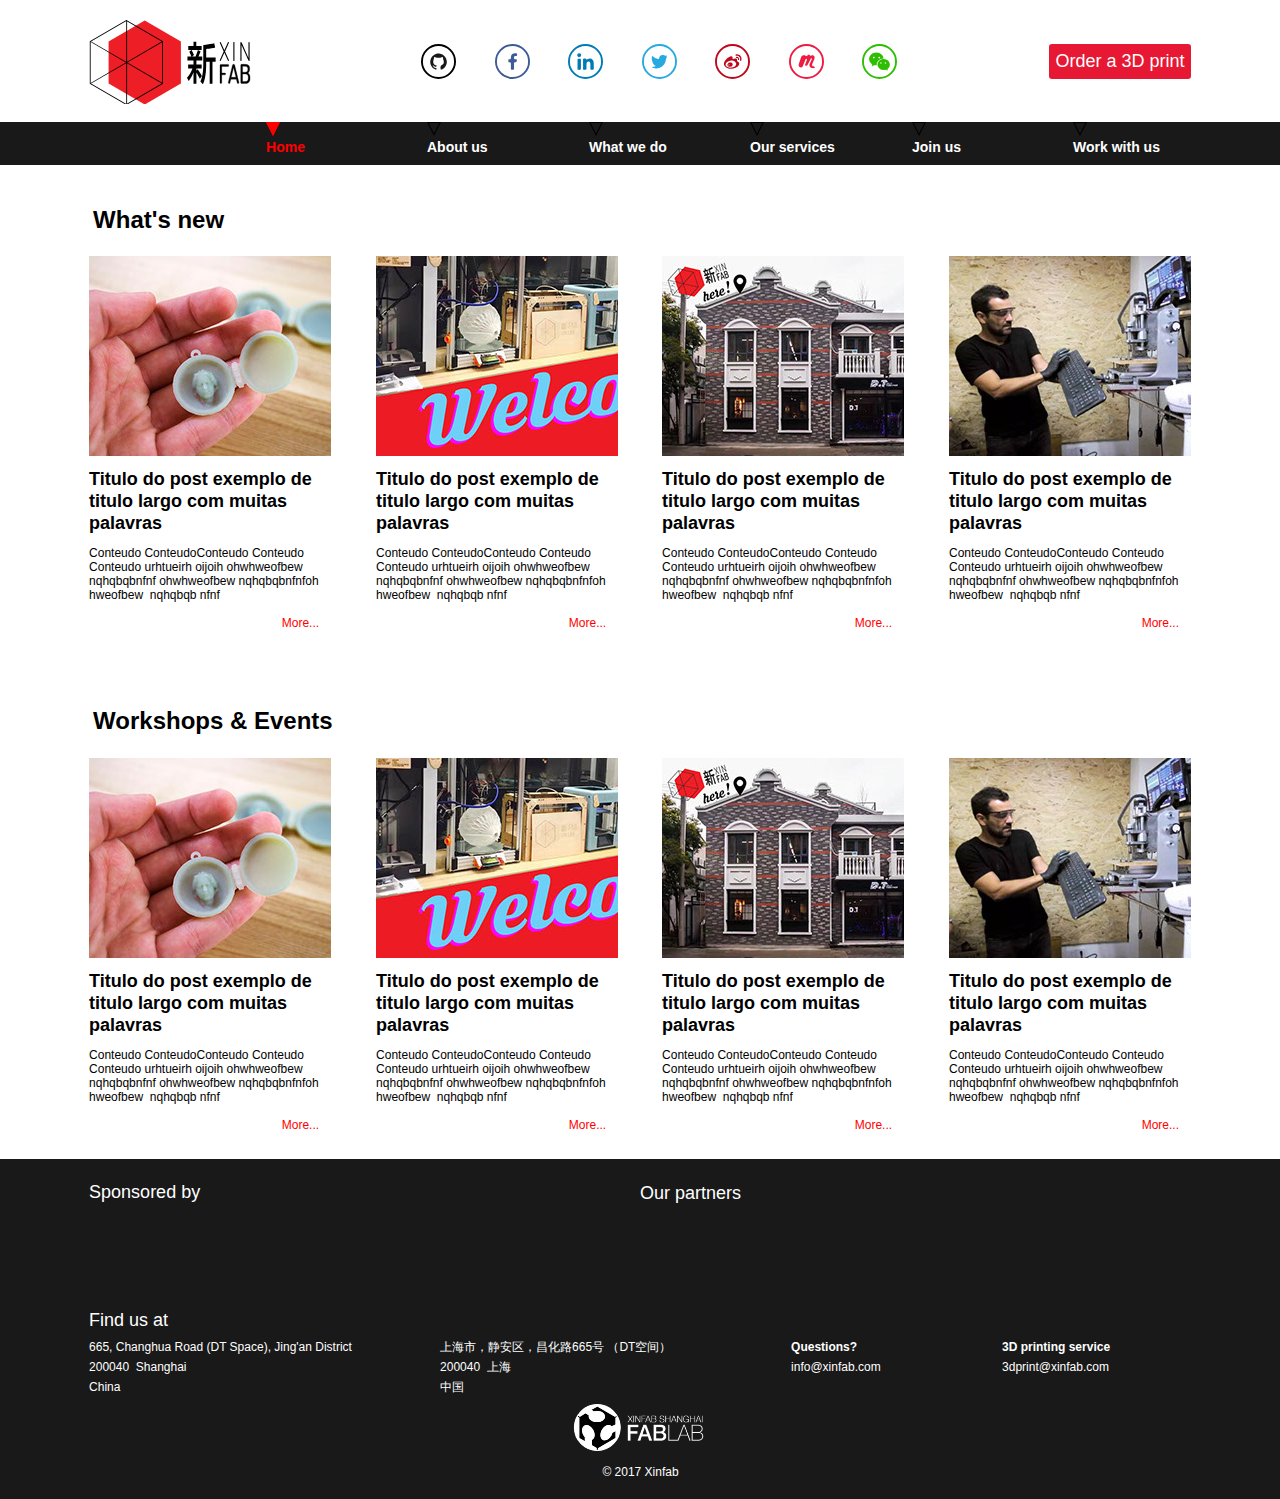
==== index.html @ ca4d34fd "afhagasd" ====
<!DOCTYPE html>
<html class="nojs html css_verticalspacer" lang="en-US">
 <head>

  <meta http-equiv="Content-type" content="text/html;charset=UTF-8"/>
  <meta name="generator" content="2017.0.0.363"/>
  <meta name="viewport" content="width=device-width, initial-scale=1.0"/>
  
  <script type="text/javascript">
   // Update the 'nojs'/'js' class on the html node
document.documentElement.className = document.documentElement.className.replace(/\bnojs\b/g, 'js');

// Check that all required assets are uploaded and up-to-date
if(typeof Muse == "undefined") window.Muse = {}; window.Muse.assets = {"required":["museutils.js", "museconfig.js", "jquery.watch.js", "jquery.museresponsive.js", "require.js", "jquery.musepolyfill.bgsize.js", "index.css"], "outOfDate":[]};
</script>
  
  <title>Home</title>
  <!-- CSS -->
  <link rel="stylesheet" type="text/css" href="css/site_global.css?crc=4225950270"/>
  <link rel="stylesheet" type="text/css" href="css/master_a-master.css?crc=333773481"/>
  <link rel="stylesheet" type="text/css" href="css/index.css?crc=88900302" id="pagesheet"/>
  <!-- IE-only CSS -->
  <!--[if lt IE 9]>
  <link rel="stylesheet" type="text/css" href="css/iefonts_index.css?crc=3965269867"/>
  <link rel="stylesheet" type="text/css" href="css/nomq_preview_master_a-master.css?crc=305813699"/>
  <link rel="stylesheet" type="text/css" href="css/nomq_index.css?crc=337035420" id="nomq_pagesheet"/>
  <![endif]-->
  <!-- Other scripts -->
  <script type="text/javascript">
   var __adobewebfontsappname__ = "muse";
</script>
  <!-- JS includes -->
  <script type="text/javascript">
   document.write('\x3Cscript src="' + (document.location.protocol == 'https:' ? 'https:' : 'http:') + '//webfonts.creativecloud.com/roboto:n4,n9,n7:default.js" type="text/javascript">\x3C/script>');
</script>
   </head>
 <body>

  <div class="breakpoint active" id="bp_infinity" data-min-width="961"><!-- responsive breakpoint node -->
   <div class="clearfix borderbox" id="page"><!-- column -->
    <div class="position_content" id="page_position_content">
     <div class="clearfix colelem shared_content" id="pu2355" data-content-guid="pu2355_content"><!-- group -->
      <div class="clip_frame grpelem shared_content" id="u2355" data-content-guid="u2355_content"><!-- svg -->
       <img class="svg temp_no_img_src" id="u2356" data-orig-src="images/pasted-svg-1112635x589.svg?crc=3914277671" width="192" height="85" alt="" data-mu-svgfallback="images/pasted%20svg%201112635x589_poster_.png?crc=3820455764" src="images/blank.gif?crc=4208392903"/>
      </div>
      <div class="clip_frame grpelem shared_content" id="u4288" data-content-guid="u4288_content"><!-- svg -->
       <img class="svg temp_no_img_src" id="u4286" data-orig-src="images/pasted-svg-37x37.svg?crc=292252780" width="35" height="35" alt="" data-mu-svgfallback="images/pasted%20svg%2037x37_poster_.png?crc=22883134" src="images/blank.gif?crc=4208392903"/>
      </div>
      <div class="clip_frame grpelem shared_content" id="u4238" data-content-guid="u4238_content"><!-- svg -->
       <img class="svg temp_no_img_src" id="u4236" data-orig-src="images/pasted-svg-37x372.svg?crc=261623733" width="35" height="35" alt="" data-mu-svgfallback="images/pasted%20svg%2037x37_poster_2.png?crc=402573304" src="images/blank.gif?crc=4208392903"/>
      </div>
      <div class="clip_frame grpelem shared_content" id="u4248" data-content-guid="u4248_content"><!-- svg -->
       <img class="svg temp_no_img_src" id="u4246" data-orig-src="images/pasted-svg-37x373.svg?crc=353578390" width="35" height="35" alt="" data-mu-svgfallback="images/pasted%20svg%2037x37_poster_3.png?crc=1264831" src="images/blank.gif?crc=4208392903"/>
      </div>
      <div class="clip_frame grpelem shared_content" id="u4268" data-content-guid="u4268_content"><!-- svg -->
       <img class="svg temp_no_img_src" id="u4266" data-orig-src="images/pasted-svg-37x374.svg?crc=4147184999" width="35" height="35" alt="" data-mu-svgfallback="images/pasted%20svg%2037x37_poster_4.png?crc=480510062" src="images/blank.gif?crc=4208392903"/>
      </div>
      <div class="clip_frame grpelem shared_content" id="u4308" data-content-guid="u4308_content"><!-- svg -->
       <img class="svg temp_no_img_src" id="u4306" data-orig-src="images/pasted-svg-37x375.svg?crc=4214510376" width="35" height="35" alt="" data-mu-svgfallback="images/pasted%20svg%2037x37_poster_5.png?crc=181492977" src="images/blank.gif?crc=4208392903"/>
      </div>
      <div class="clip_frame grpelem shared_content" id="u4298" data-content-guid="u4298_content"><!-- svg -->
       <img class="svg temp_no_img_src" id="u4296" data-orig-src="images/pasted-svg-37x376.svg?crc=506561864" width="35" height="35" alt="" data-mu-svgfallback="images/pasted%20svg%2037x37_poster_6.png?crc=86780341" src="images/blank.gif?crc=4208392903"/>
      </div>
      <div class="clip_frame grpelem shared_content" id="u4278" data-content-guid="u4278_content"><!-- svg -->
       <img class="svg temp_no_img_src" id="u4276" data-orig-src="images/pasted-svg-37x377.svg?crc=3968133634" width="35" height="35" alt="" data-mu-svgfallback="images/pasted%20svg%2037x37_poster_7.png?crc=378616672" src="images/blank.gif?crc=4208392903"/>
      </div>
      <div class="clearfix grpelem shared_content" id="u6338-4" data-content-guid="u6338-4_content"><!-- content -->
       <div class="ts3d-print" id="u6338-3">
        <p><span class="Character-Style">Order a 3D print</span></p>
       </div>
      </div>
     </div>
     <div class="clearfix colelem shared_content" id="pu6682" data-content-guid="pu6682_content"><!-- group -->
      <div class="browser_width grpelem shared_content" id="u6682-bw" data-content-guid="u6682-bw_content">
       <div id="u6682"><!-- simple frame --></div>
      </div>
      <div class="clearfix grpelem" id="u5955"><!-- group -->
       <a class="nonblock nontext Button clearfix grpelem" id="buttonu5957" href="join-us.html"><!-- container box --><div class="clearfix colelem" id="pu5959"><!-- group --><div class="clip_frame grpelem" id="u5959"><!-- svg --><img class="svg temp_no_img_src" id="u5960" data-orig-src="images/pasted-svg-13618x13.svg?crc=308604675" width="14" height="14" alt="" data-mu-svgfallback="images/pasted%20svg%2013618x13_poster_.png?crc=3943576002" src="images/blank.gif?crc=4208392903"/></div><div class="clip_frame grpelem" id="u5961"><!-- svg --><img class="svg temp_no_img_src" id="u5962" data-orig-src="images/pasted-svg-13618x132.svg?crc=456976228" width="14" height="14" alt="" data-mu-svgfallback="images/pasted%20svg%2013618x13_poster_2.png?crc=4058796539" src="images/blank.gif?crc=4208392903"/></div><div class="clip_frame grpelem" id="u5963"><!-- svg --><img class="svg temp_no_img_src" id="u5964" data-orig-src="images/pasted-svg-13618x133.svg?crc=151319658" width="14" height="14" alt="" data-mu-svgfallback="images/pasted%20svg%2013618x13_poster_3.png?crc=3951468846" src="images/blank.gif?crc=4208392903"/></div></div><div class="Menu clearfix colelem" id="u5958-4"><!-- content --><h4>Work with us</h4></div></a>
      </div>
      <div class="clearfix grpelem" id="u5916"><!-- group -->
       <a class="nonblock nontext Button clearfix grpelem" id="buttonu5918" href="membership.html"><!-- container box --><div class="clearfix colelem" id="pu5920"><!-- group --><div class="clip_frame grpelem" id="u5920"><!-- svg --><img class="svg temp_no_img_src" id="u5921" data-orig-src="images/pasted-svg-13618x13.svg?crc=308604675" width="14" height="14" alt="" data-mu-svgfallback="images/pasted%20svg%2013618x13_poster_.png?crc=3943576002" src="images/blank.gif?crc=4208392903"/></div><div class="clip_frame grpelem" id="u5922"><!-- svg --><img class="svg temp_no_img_src" id="u5923" data-orig-src="images/pasted-svg-13618x132.svg?crc=456976228" width="14" height="14" alt="" data-mu-svgfallback="images/pasted%20svg%2013618x13_poster_2.png?crc=4058796539" src="images/blank.gif?crc=4208392903"/></div><div class="clip_frame grpelem" id="u5924"><!-- svg --><img class="svg temp_no_img_src" id="u5925" data-orig-src="images/pasted-svg-13618x133.svg?crc=151319658" width="14" height="14" alt="" data-mu-svgfallback="images/pasted%20svg%2013618x13_poster_3.png?crc=3951468846" src="images/blank.gif?crc=4208392903"/></div></div><div class="Menu clearfix colelem" id="u5919-4"><!-- content --><h4>Join us</h4></div></a>
      </div>
      <div class="clearfix grpelem" id="u5877"><!-- group -->
       <a class="nonblock nontext Button clearfix grpelem" id="buttonu5879" href="service.html"><!-- container box --><div class="clearfix colelem" id="pu5881"><!-- group --><div class="clip_frame grpelem" id="u5881"><!-- svg --><img class="svg temp_no_img_src" id="u5882" data-orig-src="images/pasted-svg-13618x13.svg?crc=308604675" width="14" height="14" alt="" data-mu-svgfallback="images/pasted%20svg%2013618x13_poster_.png?crc=3943576002" src="images/blank.gif?crc=4208392903"/></div><div class="clip_frame grpelem" id="u5883"><!-- svg --><img class="svg temp_no_img_src" id="u5884" data-orig-src="images/pasted-svg-13618x132.svg?crc=456976228" width="14" height="14" alt="" data-mu-svgfallback="images/pasted%20svg%2013618x13_poster_2.png?crc=4058796539" src="images/blank.gif?crc=4208392903"/></div><div class="clip_frame grpelem" id="u5885"><!-- svg --><img class="svg temp_no_img_src" id="u5886" data-orig-src="images/pasted-svg-13618x133.svg?crc=151319658" width="14" height="14" alt="" data-mu-svgfallback="images/pasted%20svg%2013618x13_poster_3.png?crc=3951468846" src="images/blank.gif?crc=4208392903"/></div></div><div class="Menu clearfix colelem" id="u5880-4"><!-- content --><h4>Our services</h4></div></a>
      </div>
      <div class="clearfix grpelem" id="u5838"><!-- group -->
       <a class="nonblock nontext Button clearfix grpelem" id="buttonu5840" href="activities.html"><!-- container box --><div class="clearfix colelem" id="pu5842"><!-- group --><div class="clip_frame grpelem" id="u5842"><!-- svg --><img class="svg temp_no_img_src" id="u5843" data-orig-src="images/pasted-svg-13618x13.svg?crc=308604675" width="14" height="14" alt="" data-mu-svgfallback="images/pasted%20svg%2013618x13_poster_.png?crc=3943576002" src="images/blank.gif?crc=4208392903"/></div><div class="clip_frame grpelem" id="u5844"><!-- svg --><img class="svg temp_no_img_src" id="u5845" data-orig-src="images/pasted-svg-13618x132.svg?crc=456976228" width="14" height="14" alt="" data-mu-svgfallback="images/pasted%20svg%2013618x13_poster_2.png?crc=4058796539" src="images/blank.gif?crc=4208392903"/></div><div class="clip_frame grpelem" id="u5846"><!-- svg --><img class="svg temp_no_img_src" id="u5847" data-orig-src="images/pasted-svg-13618x133.svg?crc=151319658" width="14" height="14" alt="" data-mu-svgfallback="images/pasted%20svg%2013618x13_poster_3.png?crc=3951468846" src="images/blank.gif?crc=4208392903"/></div></div><div class="Menu clearfix colelem" id="u5841-4"><!-- content --><h4>What we do</h4></div></a>
      </div>
      <div class="clearfix grpelem" id="u5799"><!-- group -->
       <a class="nonblock nontext Button clearfix grpelem" id="buttonu5801" href="about.html"><!-- container box --><div class="clearfix colelem" id="pu5807"><!-- group --><div class="clip_frame grpelem" id="u5807"><!-- svg --><img class="svg temp_no_img_src" id="u5808" data-orig-src="images/pasted-svg-13618x13.svg?crc=308604675" width="14" height="14" alt="" data-mu-svgfallback="images/pasted%20svg%2013618x13_poster_.png?crc=3943576002" src="images/blank.gif?crc=4208392903"/></div><div class="clip_frame grpelem" id="u5803"><!-- svg --><img class="svg temp_no_img_src" id="u5804" data-orig-src="images/pasted-svg-13618x132.svg?crc=456976228" width="14" height="14" alt="" data-mu-svgfallback="images/pasted%20svg%2013618x13_poster_2.png?crc=4058796539" src="images/blank.gif?crc=4208392903"/></div><div class="clip_frame grpelem" id="u5805"><!-- svg --><img class="svg temp_no_img_src" id="u5806" data-orig-src="images/pasted-svg-13618x133.svg?crc=151319658" width="14" height="14" alt="" data-mu-svgfallback="images/pasted%20svg%2013618x13_poster_3.png?crc=3951468846" src="images/blank.gif?crc=4208392903"/></div></div><div class="Menu clearfix colelem" id="u5802-4"><!-- content --><h4>About us</h4></div></a>
      </div>
      <div class="clearfix grpelem" id="u4989"><!-- group -->
       <a class="nonblock nontext Button ButtonSelected clearfix grpelem" id="buttonu3396" href="index.html"><!-- container box --><div class="clearfix colelem" id="pu3354"><!-- group --><div class="clip_frame grpelem" id="u3354"><!-- svg --><img class="svg temp_no_img_src" id="u3355" data-orig-src="images/pasted-svg-13618x13.svg?crc=308604675" width="14" height="14" alt="" data-mu-svgfallback="images/pasted%20svg%2013618x13_poster_.png?crc=3943576002" src="images/blank.gif?crc=4208392903"/></div><div class="clip_frame grpelem" id="u3415"><!-- svg --><img class="svg temp_no_img_src" id="u3416" data-orig-src="images/pasted-svg-13618x132.svg?crc=456976228" width="14" height="14" alt="" data-mu-svgfallback="images/pasted%20svg%2013618x13_poster_2.png?crc=4058796539" src="images/blank.gif?crc=4208392903"/></div><div class="clip_frame grpelem" id="u3891"><!-- svg --><img class="svg temp_no_img_src" id="u3889" data-orig-src="images/pasted-svg-13618x133.svg?crc=151319658" width="14" height="14" alt="" data-mu-svgfallback="images/pasted%20svg%2013618x13_poster_3.png?crc=3951468846" src="images/blank.gif?crc=4208392903"/></div></div><div class="Menu clearfix colelem" id="u3397-4"><!-- content --><h4>Home</h4></div></a>
      </div>
     </div>
     <div class="clip_frame colelem shared_content" id="u9405" data-content-guid="u9405_content"><!-- image -->
      <img class="block temp_no_img_src" id="u9405_img" data-orig-src="images/menu-alt-512.png?crc=100589061" alt="" width="48" height="43" src="images/blank.gif?crc=4208392903"/>
     </div>
     <div class="clearfix colelem shared_content" id="u5681-4" data-content-guid="u5681-4_content"><!-- content -->
      <div id="u5681-3">
       <p>What's new</p>
      </div>
     </div>
     <div class="clearfix colelem shared_content" id="pu5711" data-content-guid="pu5711_content"><!-- group -->
      <div class="clearfix grpelem" id="u5711"><!-- column -->
       <div class="museBGSize colelem" id="u5684"><!-- simple frame --></div>
       <div class="clearfix colelem" id="u5707-9"><!-- content -->
        <h1 class="Titles" id="u5707-2">Titulo do post exemplo de titulo largo com muitas palavras</h1>
        <p id="u5707-4">Conteudo ConteudoConteudo Conteudo Conteudo urhtueirh oijoih ohwhweofbew nqhqbqbnfnf ohwhweofbew nqhqbqbnfnfoh hweofbew&nbsp; nqhqbqb nfnf</p>
        <p id="u5707-5">&nbsp;</p>
        <p id="u5707-7">More...</p>
       </div>
      </div>
      <div class="clearfix grpelem" id="u5714"><!-- column -->
       <div class="museBGSize colelem" id="u5715"><!-- simple frame --></div>
       <div class="clearfix colelem" id="u5716-9"><!-- content -->
        <h1 class="Titles" id="u5716-2">Titulo do post exemplo de titulo largo com muitas palavras</h1>
        <p id="u5716-4">Conteudo ConteudoConteudo Conteudo Conteudo urhtueirh oijoih ohwhweofbew nqhqbqbnfnf ohwhweofbew nqhqbqbnfnfoh hweofbew&nbsp; nqhqbqb nfnf</p>
        <p id="u5716-5">&nbsp;</p>
        <p id="u5716-7">More...</p>
       </div>
      </div>
      <div class="clearfix grpelem" id="u5723"><!-- column -->
       <div class="museBGSize colelem" id="u5724"><!-- simple frame --></div>
       <div class="clearfix colelem" id="u5725-9"><!-- content -->
        <h1 class="Titles" id="u5725-2">Titulo do post exemplo de titulo largo com muitas palavras</h1>
        <p id="u5725-4">Conteudo ConteudoConteudo Conteudo Conteudo urhtueirh oijoih ohwhweofbew nqhqbqbnfnf ohwhweofbew nqhqbqbnfnfoh hweofbew&nbsp; nqhqbqb nfnf</p>
        <p id="u5725-5">&nbsp;</p>
        <p id="u5725-7">More...</p>
       </div>
      </div>
      <div class="clearfix grpelem" id="u5732"><!-- column -->
       <div class="museBGSize colelem" id="u5733"><!-- simple frame --></div>
       <div class="clearfix colelem" id="u5734-9"><!-- content -->
        <h1 class="Titles" id="u5734-2">Titulo do post exemplo de titulo largo com muitas palavras</h1>
        <p id="u5734-4">Conteudo ConteudoConteudo Conteudo Conteudo urhtueirh oijoih ohwhweofbew nqhqbqbnfnf ohwhweofbew nqhqbqbnfnfoh hweofbew&nbsp; nqhqbqb nfnf</p>
        <p id="u5734-5">&nbsp;</p>
        <p id="u5734-7">More...</p>
       </div>
      </div>
     </div>
     <div class="clearfix colelem shared_content" id="u5760-4" data-content-guid="u5760-4_content"><!-- content -->
      <div id="u5760-3">
       <p>Workshops &amp; Events</p>
      </div>
     </div>
     <div class="clearfix colelem shared_content" id="pu5763" data-content-guid="pu5763_content"><!-- group -->
      <div class="clearfix grpelem" id="u5763"><!-- column -->
       <div class="museBGSize colelem" id="u5764"><!-- simple frame --></div>
       <div class="clearfix colelem" id="u5765-9"><!-- content -->
        <h1 class="Titles" id="u5765-2">Titulo do post exemplo de titulo largo com muitas palavras</h1>
        <p id="u5765-4">Conteudo ConteudoConteudo Conteudo Conteudo urhtueirh oijoih ohwhweofbew nqhqbqbnfnf ohwhweofbew nqhqbqbnfnfoh hweofbew&nbsp; nqhqbqb nfnf</p>
        <p id="u5765-5">&nbsp;</p>
        <p id="u5765-7">More...</p>
       </div>
      </div>
      <div class="clearfix grpelem" id="u5766"><!-- column -->
       <div class="museBGSize colelem" id="u5768"><!-- simple frame --></div>
       <div class="clearfix colelem" id="u5767-9"><!-- content -->
        <h1 class="Titles" id="u5767-2">Titulo do post exemplo de titulo largo com muitas palavras</h1>
        <p id="u5767-4">Conteudo ConteudoConteudo Conteudo Conteudo urhtueirh oijoih ohwhweofbew nqhqbqbnfnf ohwhweofbew nqhqbqbnfnfoh hweofbew&nbsp; nqhqbqb nfnf</p>
        <p id="u5767-5">&nbsp;</p>
        <p id="u5767-7">More...</p>
       </div>
      </div>
      <div class="clearfix grpelem" id="u5769"><!-- column -->
       <div class="museBGSize colelem" id="u5770"><!-- simple frame --></div>
       <div class="clearfix colelem" id="u5771-9"><!-- content -->
        <h1 class="Titles" id="u5771-2">Titulo do post exemplo de titulo largo com muitas palavras</h1>
        <p id="u5771-4">Conteudo ConteudoConteudo Conteudo Conteudo urhtueirh oijoih ohwhweofbew nqhqbqbnfnf ohwhweofbew nqhqbqbnfnfoh hweofbew&nbsp; nqhqbqb nfnf</p>
        <p id="u5771-5">&nbsp;</p>
        <p id="u5771-7">More...</p>
       </div>
      </div>
      <div class="clearfix grpelem" id="u5772"><!-- column -->
       <div class="museBGSize colelem" id="u5773"><!-- simple frame --></div>
       <div class="clearfix colelem" id="u5774-9"><!-- content -->
        <h1 class="Titles" id="u5774-2">Titulo do post exemplo de titulo largo com muitas palavras</h1>
        <p id="u5774-4">Conteudo ConteudoConteudo Conteudo Conteudo urhtueirh oijoih ohwhweofbew nqhqbqbnfnf ohwhweofbew nqhqbqbnfnfoh hweofbew&nbsp; nqhqbqb nfnf</p>
        <p id="u5774-5">&nbsp;</p>
        <p id="u5774-7">More...</p>
       </div>
      </div>
     </div>
     <div class="verticalspacer" data-offset-top="1157" data-content-above-spacer="1156" data-content-below-spacer="343"></div>
     <div class="clearfix colelem shared_content" id="pu6043" data-content-guid="pu6043_content"><!-- group -->
      <div class="browser_width grpelem" id="u6043-bw">
       <div id="u6043"><!-- simple frame --></div>
      </div>
      <div class="clearfix grpelem" id="u6046-4"><!-- content -->
       <p>Sponsored by</p>
      </div>
      <div class="clearfix grpelem" id="u6049-4"><!-- content -->
       <p>Our partners</p>
      </div>
      <div class="clearfix grpelem" id="u6052-4"><!-- content -->
       <p>Find us at</p>
      </div>
      <div class="clearfix grpelem" id="u6100-8"><!-- content -->
       <p id="u6100-2"><span id="u6100">665, Changhua Road (DT Space), Jing'an District</span></p>
       <p id="u6100-4"><span id="u6100-3">200040&nbsp; Shanghai</span></p>
       <p id="u6100-6"><span id="u6100-5">China</span></p>
      </div>
      <div class="clearfix grpelem" id="u6103-6"><!-- content -->
       <p id="u6103-2">Questions?</p>
       <p id="u6103-4"><span id="u6103-3">info@xinfab.com</span></p>
      </div>
      <div class="clearfix grpelem" id="u6106-6"><!-- content -->
       <p id="u6106-2">3D printing service</p>
       <p id="u6106-4"><span id="u6106-3">3dprint@xinfab.com</span></p>
      </div>
      <div class="clearfix grpelem" id="u6109-8"><!-- content -->
       <p id="u6109-2"><span id="u6109">上海市，静安区，昌化路665号 （DT空间）</span></p>
       <p id="u6109-4"><span id="u6109-3">200040&nbsp; 上海</span></p>
       <p id="u6109-6"><span id="u6109-5">中国</span></p>
      </div>
      <div class="clearfix grpelem" id="u6115-4"><!-- content -->
       <p>© 2017 Xinfab</p>
      </div>
      <div class="clip_frame grpelem" id="u6150"><!-- svg -->
       <img class="svg temp_no_img_src" id="u6148" data-orig-src="images/pasted-svg-115847x41.svg?crc=3863940324" width="139" height="47" alt="" data-mu-svgfallback="images/pasted%20svg%20115847x41_poster_.png?crc=119049139" src="images/blank.gif?crc=4208392903"/>
      </div>
     </div>
    </div>
   </div>
  </div>
  <div class="breakpoint" id="bp_960" data-min-width="787" data-max-width="960"><!-- responsive breakpoint node -->
   <div class="clearfix borderbox temp_no_id" data-orig-id="page"><!-- column -->
    <div class="position_content temp_no_id" data-orig-id="page_position_content">
     <span class="clearfix colelem placeholder" data-placeholder-for="pu2355_content"><!-- placeholder node --></span>
     <span class="clearfix colelem placeholder" data-placeholder-for="pu6682_content"><!-- placeholder node --></span>
     <span class="clip_frame colelem placeholder" data-placeholder-for="u9405_content"><!-- placeholder node --></span>
     <span class="clearfix colelem placeholder" data-placeholder-for="u5681-4_content"><!-- placeholder node --></span>
     <span class="clearfix colelem placeholder" data-placeholder-for="pu5711_content"><!-- placeholder node --></span>
     <span class="clearfix colelem placeholder" data-placeholder-for="u5760-4_content"><!-- placeholder node --></span>
     <span class="clearfix colelem placeholder" data-placeholder-for="pu5763_content"><!-- placeholder node --></span>
     <div class="verticalspacer" data-offset-top="1159" data-content-above-spacer="1158" data-content-below-spacer="341"></div>
     <span class="clearfix colelem placeholder" data-placeholder-for="pu6043_content"><!-- placeholder node --></span>
    </div>
   </div>
  </div>
  <div class="breakpoint" id="bp_786" data-min-width="481" data-max-width="786"><!-- responsive breakpoint node -->
   <div class="clearfix borderbox temp_no_id" data-orig-id="page"><!-- column -->
    <div class="position_content temp_no_id" data-orig-id="page_position_content">
     <span class="clearfix colelem placeholder" data-placeholder-for="pu2355_content"><!-- placeholder node --></span>
     <span class="clearfix colelem placeholder" data-placeholder-for="pu6682_content"><!-- placeholder node --></span>
     <span class="clip_frame colelem placeholder" data-placeholder-for="u9405_content"><!-- placeholder node --></span>
     <span class="clearfix colelem placeholder" data-placeholder-for="u5681-4_content"><!-- placeholder node --></span>
     <span class="clearfix colelem placeholder" data-placeholder-for="pu5711_content"><!-- placeholder node --></span>
     <span class="clearfix colelem placeholder" data-placeholder-for="u5760-4_content"><!-- placeholder node --></span>
     <span class="clearfix colelem placeholder" data-placeholder-for="pu5763_content"><!-- placeholder node --></span>
     <div class="verticalspacer" data-offset-top="1231" data-content-above-spacer="1230" data-content-below-spacer="340"></div>
     <span class="clearfix colelem placeholder" data-placeholder-for="pu6043_content"><!-- placeholder node --></span>
    </div>
   </div>
  </div>
  <div class="breakpoint" id="bp_480" data-min-width="376" data-max-width="480"><!-- responsive breakpoint node -->
   <div class="clearfix borderbox temp_no_id" data-orig-id="page"><!-- column -->
    <span class="clip_frame colelem placeholder" data-placeholder-for="u2355_content"><!-- placeholder node --></span>
    <div class="clearfix colelem" id="pu4288"><!-- group -->
     <span class="clip_frame grpelem placeholder" data-placeholder-for="u4288_content"><!-- placeholder node --></span>
     <span class="clip_frame grpelem placeholder" data-placeholder-for="u4238_content"><!-- placeholder node --></span>
     <span class="clip_frame grpelem placeholder" data-placeholder-for="u4248_content"><!-- placeholder node --></span>
     <span class="clip_frame grpelem placeholder" data-placeholder-for="u4268_content"><!-- placeholder node --></span>
     <span class="clip_frame grpelem placeholder" data-placeholder-for="u4308_content"><!-- placeholder node --></span>
     <span class="clip_frame grpelem placeholder" data-placeholder-for="u4298_content"><!-- placeholder node --></span>
     <span class="clip_frame grpelem placeholder" data-placeholder-for="u4278_content"><!-- placeholder node --></span>
    </div>
    <div class="clearfix colelem temp_no_id" data-orig-id="pu6682"><!-- group -->
     <span class="browser_width grpelem placeholder" data-placeholder-for="u6682-bw_content"><!-- placeholder node --></span>
     <span class="clearfix grpelem placeholder" data-placeholder-for="u6338-4_content"><!-- placeholder node --></span>
     <span class="clip_frame grpelem placeholder" data-placeholder-for="u9405_content"><!-- placeholder node --></span>
    </div>
    <span class="clearfix colelem placeholder" data-placeholder-for="u5681-4_content"><!-- placeholder node --></span>
    <span class="clearfix colelem placeholder" data-placeholder-for="pu5711_content"><!-- placeholder node --></span>
    <span class="clearfix colelem placeholder" data-placeholder-for="u5760-4_content"><!-- placeholder node --></span>
    <span class="clearfix colelem placeholder" data-placeholder-for="pu5763_content"><!-- placeholder node --></span>
    <div class="verticalspacer" data-offset-top="1459" data-content-above-spacer="1458" data-content-below-spacer="550"></div>
    <span class="clearfix colelem placeholder" data-placeholder-for="pu6043_content"><!-- placeholder node --></span>
   </div>
  </div>
  <div class="breakpoint" id="bp_375" data-min-width="321" data-max-width="375"><!-- responsive breakpoint node -->
   <div class="clearfix borderbox temp_no_id" data-orig-id="page"><!-- column -->
    <div class="position_content temp_no_id" data-orig-id="page_position_content">
     <span class="clip_frame colelem placeholder" data-placeholder-for="u2355_content"><!-- placeholder node --></span>
     <div class="clearfix colelem temp_no_id" data-orig-id="pu4288"><!-- group -->
      <span class="clip_frame grpelem placeholder" data-placeholder-for="u4288_content"><!-- placeholder node --></span>
      <span class="clip_frame grpelem placeholder" data-placeholder-for="u4238_content"><!-- placeholder node --></span>
      <span class="clip_frame grpelem placeholder" data-placeholder-for="u4248_content"><!-- placeholder node --></span>
      <span class="clip_frame grpelem placeholder" data-placeholder-for="u4268_content"><!-- placeholder node --></span>
      <span class="clip_frame grpelem placeholder" data-placeholder-for="u4308_content"><!-- placeholder node --></span>
      <span class="clip_frame grpelem placeholder" data-placeholder-for="u4298_content"><!-- placeholder node --></span>
      <span class="clip_frame grpelem placeholder" data-placeholder-for="u4278_content"><!-- placeholder node --></span>
     </div>
     <div class="clearfix colelem temp_no_id" data-orig-id="pu6682"><!-- group -->
      <span class="browser_width grpelem placeholder" data-placeholder-for="u6682-bw_content"><!-- placeholder node --></span>
      <span class="clearfix grpelem placeholder" data-placeholder-for="u6338-4_content"><!-- placeholder node --></span>
      <span class="clip_frame grpelem placeholder" data-placeholder-for="u9405_content"><!-- placeholder node --></span>
     </div>
     <span class="clearfix colelem placeholder" data-placeholder-for="u5681-4_content"><!-- placeholder node --></span>
     <span class="clearfix colelem placeholder" data-placeholder-for="pu5711_content"><!-- placeholder node --></span>
     <span class="clearfix colelem placeholder" data-placeholder-for="u5760-4_content"><!-- placeholder node --></span>
     <span class="clearfix colelem placeholder" data-placeholder-for="pu5763_content"><!-- placeholder node --></span>
     <div class="verticalspacer" data-offset-top="1659" data-content-above-spacer="1658" data-content-below-spacer="550"></div>
     <span class="clearfix colelem placeholder" data-placeholder-for="pu6043_content"><!-- placeholder node --></span>
    </div>
   </div>
  </div>
  <div class="breakpoint" id="bp_320" data-max-width="320"><!-- responsive breakpoint node -->
   <div class="clearfix borderbox temp_no_id" data-orig-id="page"><!-- column -->
    <span class="clip_frame colelem placeholder" data-placeholder-for="u2355_content"><!-- placeholder node --></span>
    <div class="clearfix colelem temp_no_id" data-orig-id="pu4288"><!-- group -->
     <span class="clip_frame grpelem placeholder" data-placeholder-for="u4288_content"><!-- placeholder node --></span>
     <span class="clip_frame grpelem placeholder" data-placeholder-for="u4238_content"><!-- placeholder node --></span>
     <span class="clip_frame grpelem placeholder" data-placeholder-for="u4248_content"><!-- placeholder node --></span>
     <span class="clip_frame grpelem placeholder" data-placeholder-for="u4268_content"><!-- placeholder node --></span>
     <span class="clip_frame grpelem placeholder" data-placeholder-for="u4308_content"><!-- placeholder node --></span>
     <span class="clip_frame grpelem placeholder" data-placeholder-for="u4298_content"><!-- placeholder node --></span>
     <span class="clip_frame grpelem placeholder" data-placeholder-for="u4278_content"><!-- placeholder node --></span>
    </div>
    <div class="clearfix colelem temp_no_id" data-orig-id="pu6682"><!-- group -->
     <span class="browser_width grpelem placeholder" data-placeholder-for="u6682-bw_content"><!-- placeholder node --></span>
     <span class="clearfix grpelem placeholder" data-placeholder-for="u6338-4_content"><!-- placeholder node --></span>
     <span class="clip_frame grpelem placeholder" data-placeholder-for="u9405_content"><!-- placeholder node --></span>
    </div>
    <span class="clearfix colelem placeholder" data-placeholder-for="u5681-4_content"><!-- placeholder node --></span>
    <span class="clearfix colelem placeholder" data-placeholder-for="pu5711_content"><!-- placeholder node --></span>
    <span class="clearfix colelem placeholder" data-placeholder-for="u5760-4_content"><!-- placeholder node --></span>
    <span class="clearfix colelem placeholder" data-placeholder-for="pu5763_content"><!-- placeholder node --></span>
    <div class="verticalspacer" data-offset-top="1831" data-content-above-spacer="1830" data-content-below-spacer="700"></div>
    <span class="clearfix colelem placeholder" data-placeholder-for="pu6043_content"><!-- placeholder node --></span>
   </div>
  </div>
  <!-- Other scripts -->
  <script type="text/javascript">
   window.Muse.assets.check=function(d){if(!window.Muse.assets.checked){window.Muse.assets.checked=!0;var b={},c=function(a,b){if(window.getComputedStyle){var c=window.getComputedStyle(a,null);return c&&c.getPropertyValue(b)||c&&c[b]||""}if(document.documentElement.currentStyle)return(c=a.currentStyle)&&c[b]||a.style&&a.style[b]||"";return""},a=function(a){if(a.match(/^rgb/))return a=a.replace(/\s+/g,"").match(/([\d\,]+)/gi)[0].split(","),(parseInt(a[0])<<16)+(parseInt(a[1])<<8)+parseInt(a[2]);if(a.match(/^\#/))return parseInt(a.substr(1),
16);return 0},g=function(g){for(var f=document.getElementsByTagName("link"),h=0;h<f.length;h++)if("text/css"==f[h].type){var i=(f[h].href||"").match(/\/?css\/([\w\-]+\.css)\?crc=(\d+)/);if(!i||!i[1]||!i[2])break;b[i[1]]=i[2]}f=document.createElement("div");f.className="version";f.style.cssText="display:none; width:1px; height:1px;";document.getElementsByTagName("body")[0].appendChild(f);for(h=0;h<Muse.assets.required.length;){var i=Muse.assets.required[h],l=i.match(/([\w\-\.]+)\.(\w+)$/),k=l&&l[1]?
l[1]:null,l=l&&l[2]?l[2]:null;switch(l.toLowerCase()){case "css":k=k.replace(/\W/gi,"_").replace(/^([^a-z])/gi,"_$1");f.className+=" "+k;k=a(c(f,"color"));l=a(c(f,"backgroundColor"));k!=0||l!=0?(Muse.assets.required.splice(h,1),"undefined"!=typeof b[i]&&(k!=b[i]>>>24||l!=(b[i]&16777215))&&Muse.assets.outOfDate.push(i)):h++;f.className="version";break;case "js":h++;break;default:throw Error("Unsupported file type: "+l);}}d?d().jquery!="1.8.3"&&Muse.assets.outOfDate.push("jquery-1.8.3.min.js"):Muse.assets.required.push("jquery-1.8.3.min.js");
f.parentNode.removeChild(f);if(Muse.assets.outOfDate.length||Muse.assets.required.length)f="Some files on the server may be missing or incorrect. Clear browser cache and try again. If the problem persists please contact website author.",g&&Muse.assets.outOfDate.length&&(f+="\nOut of date: "+Muse.assets.outOfDate.join(",")),g&&Muse.assets.required.length&&(f+="\nMissing: "+Muse.assets.required.join(",")),alert(f)};location&&location.search&&location.search.match&&location.search.match(/muse_debug/gi)?setTimeout(function(){g(!0)},5E3):g()}};
var muse_init=function(){require.config({baseUrl:""});require(["jquery","museutils","whatinput","jquery.watch","jquery.musepolyfill.bgsize","jquery.museresponsive"],function(d){var $ = d;$(document).ready(function(){try{
window.Muse.assets.check($);/* body */
Muse.Utils.transformMarkupToFixBrowserProblemsPreInit();/* body */
Muse.Utils.prepHyperlinks(true);/* body */
Muse.Utils.resizeHeight('.browser_width');/* resize height */
Muse.Utils.requestAnimationFrame(function() { $('body').addClass('initialized'); });/* mark body as initialized */
Muse.Utils.fullPage('#page');/* 100% height page */
$( '.breakpoint' ).registerBreakpoint();/* Register breakpoints */
Muse.Utils.transformMarkupToFixBrowserProblems();/* body */
}catch(b){if(b&&"function"==typeof b.notify?b.notify():Muse.Assert.fail("Error calling selector function: "+b),false)throw b;}})})};

</script>
  <!-- RequireJS script -->
  <script src="scripts/require.js?crc=244322403" type="text/javascript" async data-main="scripts/museconfig.js?crc=168988563" onload="if (requirejs) requirejs.onError = function(requireType, requireModule) { if (requireType && requireType.toString && requireType.toString().indexOf && 0 <= requireType.toString().indexOf('#scripterror')) window.Muse.assets.check(); }" onerror="window.Muse.assets.check();"></script>
   </body>
</html>
---- css/site_global.css ----
html{min-height:100%;min-width:100%;-ms-text-size-adjust:none;}body,div,dl,dt,dd,ul,ol,li,nav,h1,h2,h3,h4,h5,h6,pre,code,form,fieldset,legend,input,button,textarea,p,blockquote,th,td,a{margin:0px;padding:0px;border-width:0px;border-style:solid;border-color:transparent;-webkit-transform-origin:left top;-ms-transform-origin:left top;-o-transform-origin:left top;transform-origin:left top;background-repeat:no-repeat;}button.submit-btn{-moz-box-sizing:content-box;-webkit-box-sizing:content-box;box-sizing:content-box;}.transition{-webkit-transition-property:background-image,background-position,background-color,border-color,border-radius,color,font-size,font-style,font-weight,letter-spacing,line-height,text-align,box-shadow,text-shadow,opacity;transition-property:background-image,background-position,background-color,border-color,border-radius,color,font-size,font-style,font-weight,letter-spacing,line-height,text-align,box-shadow,text-shadow,opacity;}.transition *{-webkit-transition:inherit;transition:inherit;}table{border-collapse:collapse;border-spacing:0px;}fieldset,img{border:0px;border-style:solid;-webkit-transform-origin:left top;-ms-transform-origin:left top;-o-transform-origin:left top;transform-origin:left top;}address,caption,cite,code,dfn,em,strong,th,var,optgroup{font-style:inherit;font-weight:inherit;}del,ins{text-decoration:none;}li{list-style:none;}caption,th{text-align:left;}h1,h2,h3,h4,h5,h6{font-size:100%;font-weight:inherit;}input,button,textarea,select,optgroup,option{font-family:inherit;font-size:inherit;font-style:inherit;font-weight:inherit;}.form-grp input,.form-grp textarea{-webkit-appearance:none;-webkit-border-radius:0;}body{font-family:Arial, Helvetica Neue, Helvetica, sans-serif;text-align:left;font-size:14px;line-height:17px;word-wrap:break-word;text-rendering:optimizeLegibility;-moz-font-feature-settings:'liga';-ms-font-feature-settings:'liga';-webkit-font-feature-settings:'liga';font-feature-settings:'liga';}a:link{color:#0000FF;text-decoration:underline;}a:visited{color:#800080;text-decoration:underline;}a:hover{color:#0000FF;text-decoration:underline;}a:active{color:#EE0000;text-decoration:underline;}a.nontext{color:black;text-decoration:none;font-style:normal;font-weight:normal;}.normal_text{color:#000000;direction:ltr;font-family:Arial, Helvetica Neue, Helvetica, sans-serif;font-size:14px;font-style:normal;font-weight:normal;letter-spacing:0px;line-height:17px;text-align:left;text-decoration:none;text-indent:0px;text-transform:none;vertical-align:0px;padding:0px;}.Titles{font-family:roboto, sans-serif;font-size:18px;font-weight:900;padding:0px;}.Paragraph{color:#FFFFFF;font-family:roboto, sans-serif;font-size:18px;font-weight:400;padding:0px;}.Menu{color:#FFFFFF;font-family:roboto, sans-serif;font-size:14px;font-weight:900;letter-spacing:0px;text-align:left;padding:0px;}.ts3d-print{color:#FFFFFF;font-family:roboto, sans-serif;font-size:18px;font-weight:400;text-align:center;padding:0px;}.ts3d-print-320{color:#FFFFFF;font-family:roboto, sans-serif;font-size:6px;font-weight:400;text-align:center;padding:0px;}.Character-Style{color:#FFFFFF;font-family:roboto, sans-serif;font-weight:400;}.list0 li:before{position:absolute;right:100%;letter-spacing:0px;text-decoration:none;font-weight:normal;font-style:normal;}.rtl-list li:before{right:auto;left:100%;}.nls-None > li:before,.nls-None .list3 > li:before,.nls-None .list6 > li:before{margin-right:6px;content:'•';}.nls-None .list1 > li:before,.nls-None .list4 > li:before,.nls-None .list7 > li:before{margin-right:6px;content:'○';}.nls-None,.nls-None .list1,.nls-None .list2,.nls-None .list3,.nls-None .list4,.nls-None .list5,.nls-None .list6,.nls-None .list7,.nls-None .list8{padding-left:34px;}.nls-None.rtl-list,.nls-None .list1.rtl-list,.nls-None .list2.rtl-list,.nls-None .list3.rtl-list,.nls-None .list4.rtl-list,.nls-None .list5.rtl-list,.nls-None .list6.rtl-list,.nls-None .list7.rtl-list,.nls-None .list8.rtl-list{padding-left:0px;padding-right:34px;}.nls-None .list2 > li:before,.nls-None .list5 > li:before,.nls-None .list8 > li:before{margin-right:6px;content:'-';}.nls-None.rtl-list > li:before,.nls-None .list1.rtl-list > li:before,.nls-None .list2.rtl-list > li:before,.nls-None .list3.rtl-list > li:before,.nls-None .list4.rtl-list > li:before,.nls-None .list5.rtl-list > li:before,.nls-None .list6.rtl-list > li:before,.nls-None .list7.rtl-list > li:before,.nls-None .list8.rtl-list > li:before{margin-right:0px;margin-left:6px;}.TabbedPanelsTab{white-space:nowrap;}.MenuBar .MenuBarView,.MenuBar .SubMenuView{display:block;list-style:none;}.MenuBar .SubMenu{display:none;position:absolute;}.NoWrap{white-space:nowrap;word-wrap:normal;}.rootelem{margin-left:auto;margin-right:auto;}.colelem{display:inline;float:left;clear:both;}.clearfix:after{content:"\0020";visibility:hidden;display:block;height:0px;clear:both;}*:first-child+html .clearfix{zoom:1;}.clip_frame{overflow:hidden;}.popup_anchor{position:relative;width:0px;height:0px;}.popup_element{z-index:100000;}.svg{display:block;vertical-align:top;}span.wrap{content:'';clear:left;display:block;}span.actAsInlineDiv{display:inline-block;}.position_content,.excludeFromNormalFlow{float:left;}.preload_images{position:absolute;overflow:hidden;left:-9999px;top:-9999px;height:1px;width:1px;}.preload{height:1px;width:1px;}.animateStates{-webkit-transition:0.3s ease-in-out;-moz-transition:0.3s ease-in-out;-o-transition:0.3s ease-in-out;transition:0.3s ease-in-out;}[data-whatinput="mouse"] *:focus,[data-whatinput="touch"] *:focus,input:focus,textarea:focus{outline:none;}textarea{resize:none;overflow:auto;}.fld-prompt{pointer-events:none;}.wrapped-input{position:absolute;top:0px;left:0px;background:transparent;border:none;}.submit-btn{z-index:50000;cursor:pointer;}.anchor_item{width:22px;height:18px;}.MenuBar .SubMenuVisible,.MenuBarVertical .SubMenuVisible,.MenuBar .SubMenu .SubMenuVisible,.popup_element.Active,span.actAsPara,.actAsDiv,a.nonblock.nontext,img.block{display:block;}.widget_invisible,.js .invi,.js .mse_pre_init{visibility:hidden;}.ose_ei{visibility:hidden;z-index:0;}.no_vert_scroll{overflow-y:hidden;}.always_vert_scroll{overflow-y:scroll;}.always_horz_scroll{overflow-x:scroll;}.fullscreen{overflow:hidden;left:0px;top:0px;position:fixed;height:100%;width:100%;-moz-box-sizing:border-box;-webkit-box-sizing:border-box;-ms-box-sizing:border-box;box-sizing:border-box;}.fullwidth{position:absolute;}.borderbox{-moz-box-sizing:border-box;-webkit-box-sizing:border-box;-ms-box-sizing:border-box;box-sizing:border-box;}.scroll_wrapper{position:absolute;overflow:auto;left:0px;right:0px;top:0px;bottom:0px;padding-top:0px;padding-bottom:0px;margin-top:0px;margin-bottom:0px;}.browser_width > *{position:absolute;left:0px;right:0px;}.grpelem,.accordion_wrapper{display:inline;float:left;}.fld-checkbox input[type=checkbox],.fld-radiobutton input[type=radio]{position:absolute;overflow:hidden;clip:rect(0px, 0px, 0px, 0px);height:1px;width:1px;margin:-1px;padding:0px;border:0px;}.fld-checkbox input[type=checkbox] + label,.fld-radiobutton input[type=radio] + label{display:inline-block;background-repeat:no-repeat;cursor:pointer;float:left;width:100%;height:100%;}.pointer_cursor,.fld-recaptcha-mode,.fld-recaptcha-refresh,.fld-recaptcha-help{cursor:pointer;}p,h1,h2,h3,h4,h5,h6,ol,ul,span.actAsPara{max-height:1000000px;}.superscript{vertical-align:super;font-size:66%;line-height:0px;}.subscript{vertical-align:sub;font-size:66%;line-height:0px;}.horizontalSlideShow{-ms-touch-action:pan-y;touch-action:pan-y;}.verticalSlideShow{-ms-touch-action:pan-x;touch-action:pan-x;}.colelem100,.verticalspacer{clear:both;}.list0 li,.MenuBar .MenuItemContainer,.SlideShowContentPanel .fullscreen img,.css_verticalspacer .verticalspacer{position:relative;}.popup_element.Inactive,.js .disn,.js .an_invi,.hidden,.breakpoint{display:none;}#muse_css_mq{position:absolute;display:none;background-color:#FFFFFE;}.fluid_height_spacer{width:0.01px;}.muse_check_css{display:none;position:fixed;}@media screen and (-webkit-min-device-pixel-ratio:0){body{text-rendering:auto;}}
---- css/master_a-master.css ----
#u6338-4{-ms-filter:"progid:DXImageTransform.Microsoft.Alpha(Opacity=90)";background-color:#E5001D;border-radius:3px;filter:alpha(opacity=90);opacity:0.9;}#u6338-3{line-height:22px;}#u6682,#u6043{-ms-filter:"progid:DXImageTransform.Microsoft.Alpha(Opacity=90)";background-color:#000000;filter:alpha(opacity=90);opacity:0.9;}#u6046-4,#u6049-4,#u6052-4{font-size:18px;background-color:transparent;font-weight:400;color:#FFFFFF;font-family:roboto, sans-serif;line-height:22px;}#u6100-2{padding-bottom:6px;}#u6100-4{padding-bottom:6px;}#u6100-6{padding-bottom:6px;}#u6103-2{padding-bottom:6px;font-weight:700;}#u6103-4{padding-bottom:6px;font-weight:400;}#u6103-6,#u6106-6{font-size:12px;background-color:transparent;color:#FFFFFF;font-family:roboto, sans-serif;line-height:14px;}#u6106-2{padding-bottom:6px;font-weight:700;}#u6106-4{padding-bottom:6px;font-weight:400;}#u6100-8,#u6109-8{font-size:12px;background-color:transparent;font-weight:400;color:#FFFFFF;font-family:roboto, sans-serif;line-height:14px;}#u6109-2{padding-bottom:6px;}#u6109-4{padding-bottom:6px;}#u6109-6{padding-bottom:6px;}#u6100,#u6100-3,#u6100-5,#u6103-3,#u6106-3,#u6109,#u6109-3,#u6109-5{font-size:12px;}#u6115-4{font-size:12px;line-height:14px;background-color:transparent;font-weight:400;color:#FFFFFF;font-family:roboto, sans-serif;text-align:center;}#u2355,#u4288,#u4238,#u4248,#u4268,#u4308,#u4298,#u4278,#u9405,#u6150{background-color:transparent;}#u2356,#u4286,#u4236,#u4246,#u4266,#u4306,#u4296,#u4276,#u6148{display:block;}@media (min-width: 961px), print{#buttonu5957{border-color:#787878;background-color:transparent;}#u5959{background-color:transparent;opacity:0;-ms-filter:"progid:DXImageTransform.Microsoft.Alpha(Opacity=0)";filter:alpha(opacity=0);}#buttonu5957:hover #u5959{opacity:1;-ms-filter:"progid:DXImageTransform.Microsoft.Alpha(Opacity=100)";filter:alpha(opacity=100);}#u5961{background-color:transparent;}#buttonu5957:hover #u5961{opacity:0;-ms-filter:"progid:DXImageTransform.Microsoft.Alpha(Opacity=0)";filter:alpha(opacity=0);}#buttonu5957:active #u5961{opacity:0;-ms-filter:"progid:DXImageTransform.Microsoft.Alpha(Opacity=0)";filter:alpha(opacity=0);}#u5963{background-color:transparent;opacity:0;-ms-filter:"progid:DXImageTransform.Microsoft.Alpha(Opacity=0)";filter:alpha(opacity=0);}#buttonu5957.ButtonSelected #u5961,#buttonu5957:hover #u5963{opacity:0;-ms-filter:"progid:DXImageTransform.Microsoft.Alpha(Opacity=0)";filter:alpha(opacity=0);}#buttonu5957.ButtonSelected #u5959,#buttonu5957:active #u5963{opacity:1;-ms-filter:"progid:DXImageTransform.Microsoft.Alpha(Opacity=100)";filter:alpha(opacity=100);}#u5958-4{background-color:transparent;line-height:17px;}#buttonu5957:hover #u5958-4 p,#buttonu5957:hover #u5958-4 h4,#buttonu5957.ButtonSelected #u5958-4 p,#buttonu5957.ButtonSelected #u5958-4 h4{color:#FF0000;visibility:inherit;}#buttonu5918{border-color:#787878;background-color:transparent;}#u5920{background-color:transparent;opacity:0;-ms-filter:"progid:DXImageTransform.Microsoft.Alpha(Opacity=0)";filter:alpha(opacity=0);}#buttonu5957.ButtonSelected #u5963,#buttonu5918:hover #u5920{opacity:1;-ms-filter:"progid:DXImageTransform.Microsoft.Alpha(Opacity=100)";filter:alpha(opacity=100);}#u5922{background-color:transparent;}#buttonu5918:hover #u5922{opacity:0;-ms-filter:"progid:DXImageTransform.Microsoft.Alpha(Opacity=0)";filter:alpha(opacity=0);}#buttonu5918:active #u5922{opacity:0;-ms-filter:"progid:DXImageTransform.Microsoft.Alpha(Opacity=0)";filter:alpha(opacity=0);}#u5924{background-color:transparent;opacity:0;-ms-filter:"progid:DXImageTransform.Microsoft.Alpha(Opacity=0)";filter:alpha(opacity=0);}#buttonu5918.ButtonSelected #u5922,#buttonu5918:hover #u5924{opacity:0;-ms-filter:"progid:DXImageTransform.Microsoft.Alpha(Opacity=0)";filter:alpha(opacity=0);}#buttonu5918.ButtonSelected #u5920,#buttonu5918:active #u5924{opacity:1;-ms-filter:"progid:DXImageTransform.Microsoft.Alpha(Opacity=100)";filter:alpha(opacity=100);}#u5919-4{background-color:transparent;line-height:17px;}#buttonu5918:hover #u5919-4 p,#buttonu5918:hover #u5919-4 h4,#buttonu5918.ButtonSelected #u5919-4 p,#buttonu5918.ButtonSelected #u5919-4 h4{color:#FF0000;visibility:inherit;}#buttonu5879{border-color:#787878;background-color:transparent;}#u5881{background-color:transparent;opacity:0;-ms-filter:"progid:DXImageTransform.Microsoft.Alpha(Opacity=0)";filter:alpha(opacity=0);}#buttonu5918.ButtonSelected #u5924,#buttonu5879:hover #u5881{opacity:1;-ms-filter:"progid:DXImageTransform.Microsoft.Alpha(Opacity=100)";filter:alpha(opacity=100);}#u5883{background-color:transparent;}#buttonu5879:hover #u5883{opacity:0;-ms-filter:"progid:DXImageTransform.Microsoft.Alpha(Opacity=0)";filter:alpha(opacity=0);}#buttonu5879:active #u5883{opacity:0;-ms-filter:"progid:DXImageTransform.Microsoft.Alpha(Opacity=0)";filter:alpha(opacity=0);}#u5885{background-color:transparent;opacity:0;-ms-filter:"progid:DXImageTransform.Microsoft.Alpha(Opacity=0)";filter:alpha(opacity=0);}#buttonu5879.ButtonSelected #u5883,#buttonu5879:hover #u5885{opacity:0;-ms-filter:"progid:DXImageTransform.Microsoft.Alpha(Opacity=0)";filter:alpha(opacity=0);}#buttonu5879.ButtonSelected #u5881,#buttonu5879:active #u5885{opacity:1;-ms-filter:"progid:DXImageTransform.Microsoft.Alpha(Opacity=100)";filter:alpha(opacity=100);}#u5880-4{background-color:transparent;line-height:17px;}#buttonu5879:hover #u5880-4 p,#buttonu5879:hover #u5880-4 h4,#buttonu5879.ButtonSelected #u5880-4 p,#buttonu5879.ButtonSelected #u5880-4 h4{color:#FF0000;visibility:inherit;}#buttonu5840{border-color:#787878;background-color:transparent;}#u5842{background-color:transparent;opacity:0;-ms-filter:"progid:DXImageTransform.Microsoft.Alpha(Opacity=0)";filter:alpha(opacity=0);}#buttonu5879.ButtonSelected #u5885,#buttonu5840:hover #u5842{opacity:1;-ms-filter:"progid:DXImageTransform.Microsoft.Alpha(Opacity=100)";filter:alpha(opacity=100);}#u5844{background-color:transparent;}#buttonu5840:hover #u5844{opacity:0;-ms-filter:"progid:DXImageTransform.Microsoft.Alpha(Opacity=0)";filter:alpha(opacity=0);}#buttonu5840:active #u5844{opacity:0;-ms-filter:"progid:DXImageTransform.Microsoft.Alpha(Opacity=0)";filter:alpha(opacity=0);}#u5846{background-color:transparent;opacity:0;-ms-filter:"progid:DXImageTransform.Microsoft.Alpha(Opacity=0)";filter:alpha(opacity=0);}#buttonu5840.ButtonSelected #u5844,#buttonu5840:hover #u5846{opacity:0;-ms-filter:"progid:DXImageTransform.Microsoft.Alpha(Opacity=0)";filter:alpha(opacity=0);}#buttonu5840.ButtonSelected #u5842,#buttonu5840:active #u5846{opacity:1;-ms-filter:"progid:DXImageTransform.Microsoft.Alpha(Opacity=100)";filter:alpha(opacity=100);}#u5841-4{background-color:transparent;line-height:17px;}#buttonu5840:hover #u5841-4 p,#buttonu5840:hover #u5841-4 h4,#buttonu5840.ButtonSelected #u5841-4 p,#buttonu5840.ButtonSelected #u5841-4 h4{color:#FF0000;visibility:inherit;}#buttonu5801{border-color:#787878;background-color:transparent;}#u5807{background-color:transparent;opacity:0;-ms-filter:"progid:DXImageTransform.Microsoft.Alpha(Opacity=0)";filter:alpha(opacity=0);}#buttonu5840.ButtonSelected #u5846,#buttonu5801:hover #u5807{opacity:1;-ms-filter:"progid:DXImageTransform.Microsoft.Alpha(Opacity=100)";filter:alpha(opacity=100);}#u5803{background-color:transparent;}#buttonu5801:hover #u5803{opacity:0;-ms-filter:"progid:DXImageTransform.Microsoft.Alpha(Opacity=0)";filter:alpha(opacity=0);}#buttonu5801:active #u5803{opacity:0;-ms-filter:"progid:DXImageTransform.Microsoft.Alpha(Opacity=0)";filter:alpha(opacity=0);}#u5805{background-color:transparent;opacity:0;-ms-filter:"progid:DXImageTransform.Microsoft.Alpha(Opacity=0)";filter:alpha(opacity=0);}#buttonu5801.ButtonSelected #u5803,#buttonu5801:hover #u5805{opacity:0;-ms-filter:"progid:DXImageTransform.Microsoft.Alpha(Opacity=0)";filter:alpha(opacity=0);}#buttonu5801.ButtonSelected #u5807,#buttonu5801:active #u5805{opacity:1;-ms-filter:"progid:DXImageTransform.Microsoft.Alpha(Opacity=100)";filter:alpha(opacity=100);}#u5802-4{background-color:transparent;line-height:17px;}#buttonu5801:hover #u5802-4 p,#buttonu5801:hover #u5802-4 h4,#buttonu5801.ButtonSelected #u5802-4 p,#buttonu5801.ButtonSelected #u5802-4 h4{color:#FF0000;visibility:inherit;}#u5955,#u5916,#u5877,#u5838,#u5799,#u4989{border-width:0px;border-color:transparent;background-color:transparent;}#buttonu3396{border-color:#787878;background-color:transparent;}#u3354{background-color:transparent;opacity:0;-ms-filter:"progid:DXImageTransform.Microsoft.Alpha(Opacity=0)";filter:alpha(opacity=0);}#buttonu5801.ButtonSelected #u5805,#buttonu3396:hover #u3354{opacity:1;-ms-filter:"progid:DXImageTransform.Microsoft.Alpha(Opacity=100)";filter:alpha(opacity=100);}#u3415{background-color:transparent;}#buttonu3396:hover #u3415{opacity:0;-ms-filter:"progid:DXImageTransform.Microsoft.Alpha(Opacity=0)";filter:alpha(opacity=0);}#buttonu3396:active #u3415{opacity:0;-ms-filter:"progid:DXImageTransform.Microsoft.Alpha(Opacity=0)";filter:alpha(opacity=0);}#u3891{background-color:transparent;opacity:0;-ms-filter:"progid:DXImageTransform.Microsoft.Alpha(Opacity=0)";filter:alpha(opacity=0);}#buttonu3396.ButtonSelected #u3415,#buttonu3396:hover #u3891{opacity:0;-ms-filter:"progid:DXImageTransform.Microsoft.Alpha(Opacity=0)";filter:alpha(opacity=0);}#buttonu3396.ButtonSelected #u3354,#buttonu3396:active #u3891{opacity:1;-ms-filter:"progid:DXImageTransform.Microsoft.Alpha(Opacity=100)";filter:alpha(opacity=100);}#buttonu3396.ButtonSelected #u3891{opacity:1;-ms-filter:"progid:DXImageTransform.Microsoft.Alpha(Opacity=100)";filter:alpha(opacity=100);}#u5960,#u5962,#u5964,#u5921,#u5923,#u5925,#u5882,#u5884,#u5886,#u5843,#u5845,#u5847,#u5808,#u5804,#u5806,#u3355,#u3416,#u3889{display:block;}#u3397-4{background-color:transparent;line-height:17px;}#buttonu3396:hover #u3397-4 p,#buttonu3396:hover #u3397-4 h4,#buttonu3396.ButtonSelected #u3397-4 p,#buttonu3396.ButtonSelected #u3397-4 h4{color:#FF0000;visibility:inherit;}}@media (min-width: 787px) and (max-width: 960px){#buttonu5957{border-color:#787878;background-color:transparent;}#u5959{background-color:transparent;opacity:0;-ms-filter:"progid:DXImageTransform.Microsoft.Alpha(Opacity=0)";filter:alpha(opacity=0);}#buttonu5957:hover #u5959{opacity:1;-ms-filter:"progid:DXImageTransform.Microsoft.Alpha(Opacity=100)";filter:alpha(opacity=100);}#u5961{background-color:transparent;}#buttonu5957:hover #u5961{opacity:0;-ms-filter:"progid:DXImageTransform.Microsoft.Alpha(Opacity=0)";filter:alpha(opacity=0);}#buttonu5957:active #u5961{opacity:0;-ms-filter:"progid:DXImageTransform.Microsoft.Alpha(Opacity=0)";filter:alpha(opacity=0);}#u5963{background-color:transparent;opacity:0;-ms-filter:"progid:DXImageTransform.Microsoft.Alpha(Opacity=0)";filter:alpha(opacity=0);}#buttonu5957.ButtonSelected #u5961,#buttonu5957:hover #u5963{opacity:0;-ms-filter:"progid:DXImageTransform.Microsoft.Alpha(Opacity=0)";filter:alpha(opacity=0);}#buttonu5957.ButtonSelected #u5959,#buttonu5957:active #u5963{opacity:1;-ms-filter:"progid:DXImageTransform.Microsoft.Alpha(Opacity=100)";filter:alpha(opacity=100);}#u5958-4{background-color:transparent;line-height:17px;}#buttonu5957:hover #u5958-4 p,#buttonu5957:hover #u5958-4 h4,#buttonu5957.ButtonSelected #u5958-4 p,#buttonu5957.ButtonSelected #u5958-4 h4{color:#FF0000;visibility:inherit;}#buttonu5918{border-color:#787878;background-color:transparent;}#u5920{background-color:transparent;opacity:0;-ms-filter:"progid:DXImageTransform.Microsoft.Alpha(Opacity=0)";filter:alpha(opacity=0);}#buttonu5957.ButtonSelected #u5963,#buttonu5918:hover #u5920{opacity:1;-ms-filter:"progid:DXImageTransform.Microsoft.Alpha(Opacity=100)";filter:alpha(opacity=100);}#u5922{background-color:transparent;}#buttonu5918:hover #u5922{opacity:0;-ms-filter:"progid:DXImageTransform.Microsoft.Alpha(Opacity=0)";filter:alpha(opacity=0);}#buttonu5918:active #u5922{opacity:0;-ms-filter:"progid:DXImageTransform.Microsoft.Alpha(Opacity=0)";filter:alpha(opacity=0);}#u5924{background-color:transparent;opacity:0;-ms-filter:"progid:DXImageTransform.Microsoft.Alpha(Opacity=0)";filter:alpha(opacity=0);}#buttonu5918.ButtonSelected #u5922,#buttonu5918:hover #u5924{opacity:0;-ms-filter:"progid:DXImageTransform.Microsoft.Alpha(Opacity=0)";filter:alpha(opacity=0);}#buttonu5918.ButtonSelected #u5920,#buttonu5918:active #u5924{opacity:1;-ms-filter:"progid:DXImageTransform.Microsoft.Alpha(Opacity=100)";filter:alpha(opacity=100);}#u5919-4{background-color:transparent;line-height:17px;}#buttonu5918:hover #u5919-4 p,#buttonu5918:hover #u5919-4 h4,#buttonu5918.ButtonSelected #u5919-4 p,#buttonu5918.ButtonSelected #u5919-4 h4{color:#FF0000;visibility:inherit;}#buttonu5879{border-color:#787878;background-color:transparent;}#u5881{background-color:transparent;opacity:0;-ms-filter:"progid:DXImageTransform.Microsoft.Alpha(Opacity=0)";filter:alpha(opacity=0);}#buttonu5918.ButtonSelected #u5924,#buttonu5879:hover #u5881{opacity:1;-ms-filter:"progid:DXImageTransform.Microsoft.Alpha(Opacity=100)";filter:alpha(opacity=100);}#u5883{background-color:transparent;}#buttonu5879:hover #u5883{opacity:0;-ms-filter:"progid:DXImageTransform.Microsoft.Alpha(Opacity=0)";filter:alpha(opacity=0);}#buttonu5879:active #u5883{opacity:0;-ms-filter:"progid:DXImageTransform.Microsoft.Alpha(Opacity=0)";filter:alpha(opacity=0);}#u5885{background-color:transparent;opacity:0;-ms-filter:"progid:DXImageTransform.Microsoft.Alpha(Opacity=0)";filter:alpha(opacity=0);}#buttonu5879.ButtonSelected #u5883,#buttonu5879:hover #u5885{opacity:0;-ms-filter:"progid:DXImageTransform.Microsoft.Alpha(Opacity=0)";filter:alpha(opacity=0);}#buttonu5879.ButtonSelected #u5881,#buttonu5879:active #u5885{opacity:1;-ms-filter:"progid:DXImageTransform.Microsoft.Alpha(Opacity=100)";filter:alpha(opacity=100);}#u5880-4{background-color:transparent;line-height:17px;}#buttonu5879:hover #u5880-4 p,#buttonu5879:hover #u5880-4 h4,#buttonu5879.ButtonSelected #u5880-4 p,#buttonu5879.ButtonSelected #u5880-4 h4{color:#FF0000;visibility:inherit;}#buttonu5840{border-color:#787878;background-color:transparent;}#u5842{background-color:transparent;opacity:0;-ms-filter:"progid:DXImageTransform.Microsoft.Alpha(Opacity=0)";filter:alpha(opacity=0);}#buttonu5879.ButtonSelected #u5885,#buttonu5840:hover #u5842{opacity:1;-ms-filter:"progid:DXImageTransform.Microsoft.Alpha(Opacity=100)";filter:alpha(opacity=100);}#u5844{background-color:transparent;}#buttonu5840:hover #u5844{opacity:0;-ms-filter:"progid:DXImageTransform.Microsoft.Alpha(Opacity=0)";filter:alpha(opacity=0);}#buttonu5840:active #u5844{opacity:0;-ms-filter:"progid:DXImageTransform.Microsoft.Alpha(Opacity=0)";filter:alpha(opacity=0);}#u5846{background-color:transparent;opacity:0;-ms-filter:"progid:DXImageTransform.Microsoft.Alpha(Opacity=0)";filter:alpha(opacity=0);}#buttonu5840.ButtonSelected #u5844,#buttonu5840:hover #u5846{opacity:0;-ms-filter:"progid:DXImageTransform.Microsoft.Alpha(Opacity=0)";filter:alpha(opacity=0);}#buttonu5840.ButtonSelected #u5842,#buttonu5840:active #u5846{opacity:1;-ms-filter:"progid:DXImageTransform.Microsoft.Alpha(Opacity=100)";filter:alpha(opacity=100);}#u5841-4{background-color:transparent;line-height:17px;}#buttonu5840:hover #u5841-4 p,#buttonu5840:hover #u5841-4 h4,#buttonu5840.ButtonSelected #u5841-4 p,#buttonu5840.ButtonSelected #u5841-4 h4{color:#FF0000;visibility:inherit;}#buttonu5801{border-color:#787878;background-color:transparent;}#u5807{background-color:transparent;opacity:0;-ms-filter:"progid:DXImageTransform.Microsoft.Alpha(Opacity=0)";filter:alpha(opacity=0);}#buttonu5840.ButtonSelected #u5846,#buttonu5801:hover #u5807{opacity:1;-ms-filter:"progid:DXImageTransform.Microsoft.Alpha(Opacity=100)";filter:alpha(opacity=100);}#u5803{background-color:transparent;}#buttonu5801:hover #u5803{opacity:0;-ms-filter:"progid:DXImageTransform.Microsoft.Alpha(Opacity=0)";filter:alpha(opacity=0);}#buttonu5801:active #u5803{opacity:0;-ms-filter:"progid:DXImageTransform.Microsoft.Alpha(Opacity=0)";filter:alpha(opacity=0);}#u5805{background-color:transparent;opacity:0;-ms-filter:"progid:DXImageTransform.Microsoft.Alpha(Opacity=0)";filter:alpha(opacity=0);}#buttonu5801.ButtonSelected #u5803,#buttonu5801:hover #u5805{opacity:0;-ms-filter:"progid:DXImageTransform.Microsoft.Alpha(Opacity=0)";filter:alpha(opacity=0);}#buttonu5801.ButtonSelected #u5807,#buttonu5801:active #u5805{opacity:1;-ms-filter:"progid:DXImageTransform.Microsoft.Alpha(Opacity=100)";filter:alpha(opacity=100);}#u5802-4{background-color:transparent;line-height:17px;}#buttonu5801:hover #u5802-4 p,#buttonu5801:hover #u5802-4 h4,#buttonu5801.ButtonSelected #u5802-4 p,#buttonu5801.ButtonSelected #u5802-4 h4{color:#FF0000;visibility:inherit;}#u5955,#u5916,#u5877,#u5838,#u5799,#u4989{border-width:0px;border-color:transparent;background-color:transparent;}#buttonu3396{border-color:#787878;background-color:transparent;}#u3354{background-color:transparent;opacity:0;-ms-filter:"progid:DXImageTransform.Microsoft.Alpha(Opacity=0)";filter:alpha(opacity=0);}#buttonu5801.ButtonSelected #u5805,#buttonu3396:hover #u3354{opacity:1;-ms-filter:"progid:DXImageTransform.Microsoft.Alpha(Opacity=100)";filter:alpha(opacity=100);}#u3415{background-color:transparent;}#buttonu3396:hover #u3415{opacity:0;-ms-filter:"progid:DXImageTransform.Microsoft.Alpha(Opacity=0)";filter:alpha(opacity=0);}#buttonu3396:active #u3415{opacity:0;-ms-filter:"progid:DXImageTransform.Microsoft.Alpha(Opacity=0)";filter:alpha(opacity=0);}#u3891{background-color:transparent;opacity:0;-ms-filter:"progid:DXImageTransform.Microsoft.Alpha(Opacity=0)";filter:alpha(opacity=0);}#buttonu3396.ButtonSelected #u3415,#buttonu3396:hover #u3891{opacity:0;-ms-filter:"progid:DXImageTransform.Microsoft.Alpha(Opacity=0)";filter:alpha(opacity=0);}#buttonu3396.ButtonSelected #u3354,#buttonu3396:active #u3891{opacity:1;-ms-filter:"progid:DXImageTransform.Microsoft.Alpha(Opacity=100)";filter:alpha(opacity=100);}#buttonu3396.ButtonSelected #u3891{opacity:1;-ms-filter:"progid:DXImageTransform.Microsoft.Alpha(Opacity=100)";filter:alpha(opacity=100);}#u5960,#u5962,#u5964,#u5921,#u5923,#u5925,#u5882,#u5884,#u5886,#u5843,#u5845,#u5847,#u5808,#u5804,#u5806,#u3355,#u3416,#u3889{display:block;}#u3397-4{background-color:transparent;line-height:17px;}#buttonu3396:hover #u3397-4 p,#buttonu3396:hover #u3397-4 h4,#buttonu3396.ButtonSelected #u3397-4 p,#buttonu3396.ButtonSelected #u3397-4 h4{color:#FF0000;visibility:inherit;}}@media (min-width: 481px) and (max-width: 786px){#buttonu5957{border-color:#787878;background-color:transparent;}#u5959{background-color:transparent;opacity:0;-ms-filter:"progid:DXImageTransform.Microsoft.Alpha(Opacity=0)";filter:alpha(opacity=0);}#buttonu5957:hover #u5959{opacity:1;-ms-filter:"progid:DXImageTransform.Microsoft.Alpha(Opacity=100)";filter:alpha(opacity=100);}#u5961{background-color:transparent;}#buttonu5957:hover #u5961{opacity:0;-ms-filter:"progid:DXImageTransform.Microsoft.Alpha(Opacity=0)";filter:alpha(opacity=0);}#buttonu5957:active #u5961{opacity:0;-ms-filter:"progid:DXImageTransform.Microsoft.Alpha(Opacity=0)";filter:alpha(opacity=0);}#u5963{background-color:transparent;opacity:0;-ms-filter:"progid:DXImageTransform.Microsoft.Alpha(Opacity=0)";filter:alpha(opacity=0);}#buttonu5957.ButtonSelected #u5961,#buttonu5957:hover #u5963{opacity:0;-ms-filter:"progid:DXImageTransform.Microsoft.Alpha(Opacity=0)";filter:alpha(opacity=0);}#buttonu5957.ButtonSelected #u5959,#buttonu5957:active #u5963{opacity:1;-ms-filter:"progid:DXImageTransform.Microsoft.Alpha(Opacity=100)";filter:alpha(opacity=100);}#u5958-4{background-color:transparent;line-height:17px;}#buttonu5957:hover #u5958-4 p,#buttonu5957:hover #u5958-4 h4,#buttonu5957.ButtonSelected #u5958-4 p,#buttonu5957.ButtonSelected #u5958-4 h4{color:#FF0000;visibility:inherit;}#buttonu5918{border-color:#787878;background-color:transparent;}#u5920{background-color:transparent;opacity:0;-ms-filter:"progid:DXImageTransform.Microsoft.Alpha(Opacity=0)";filter:alpha(opacity=0);}#buttonu5957.ButtonSelected #u5963,#buttonu5918:hover #u5920{opacity:1;-ms-filter:"progid:DXImageTransform.Microsoft.Alpha(Opacity=100)";filter:alpha(opacity=100);}#u5922{background-color:transparent;}#buttonu5918:hover #u5922{opacity:0;-ms-filter:"progid:DXImageTransform.Microsoft.Alpha(Opacity=0)";filter:alpha(opacity=0);}#buttonu5918:active #u5922{opacity:0;-ms-filter:"progid:DXImageTransform.Microsoft.Alpha(Opacity=0)";filter:alpha(opacity=0);}#u5924{background-color:transparent;opacity:0;-ms-filter:"progid:DXImageTransform.Microsoft.Alpha(Opacity=0)";filter:alpha(opacity=0);}#buttonu5918.ButtonSelected #u5922,#buttonu5918:hover #u5924{opacity:0;-ms-filter:"progid:DXImageTransform.Microsoft.Alpha(Opacity=0)";filter:alpha(opacity=0);}#buttonu5918.ButtonSelected #u5920,#buttonu5918:active #u5924{opacity:1;-ms-filter:"progid:DXImageTransform.Microsoft.Alpha(Opacity=100)";filter:alpha(opacity=100);}#u5919-4{background-color:transparent;line-height:17px;}#buttonu5918:hover #u5919-4 p,#buttonu5918:hover #u5919-4 h4,#buttonu5918.ButtonSelected #u5919-4 p,#buttonu5918.ButtonSelected #u5919-4 h4{color:#FF0000;visibility:inherit;}#buttonu5879{border-color:#787878;background-color:transparent;}#u5881{background-color:transparent;opacity:0;-ms-filter:"progid:DXImageTransform.Microsoft.Alpha(Opacity=0)";filter:alpha(opacity=0);}#buttonu5918.ButtonSelected #u5924,#buttonu5879:hover #u5881{opacity:1;-ms-filter:"progid:DXImageTransform.Microsoft.Alpha(Opacity=100)";filter:alpha(opacity=100);}#u5883{background-color:transparent;}#buttonu5879:hover #u5883{opacity:0;-ms-filter:"progid:DXImageTransform.Microsoft.Alpha(Opacity=0)";filter:alpha(opacity=0);}#buttonu5879:active #u5883{opacity:0;-ms-filter:"progid:DXImageTransform.Microsoft.Alpha(Opacity=0)";filter:alpha(opacity=0);}#u5885{background-color:transparent;opacity:0;-ms-filter:"progid:DXImageTransform.Microsoft.Alpha(Opacity=0)";filter:alpha(opacity=0);}#buttonu5879.ButtonSelected #u5883,#buttonu5879:hover #u5885{opacity:0;-ms-filter:"progid:DXImageTransform.Microsoft.Alpha(Opacity=0)";filter:alpha(opacity=0);}#buttonu5879.ButtonSelected #u5881,#buttonu5879:active #u5885{opacity:1;-ms-filter:"progid:DXImageTransform.Microsoft.Alpha(Opacity=100)";filter:alpha(opacity=100);}#u5880-4{background-color:transparent;line-height:17px;}#buttonu5879:hover #u5880-4 p,#buttonu5879:hover #u5880-4 h4,#buttonu5879.ButtonSelected #u5880-4 p,#buttonu5879.ButtonSelected #u5880-4 h4{color:#FF0000;visibility:inherit;}#buttonu5840{border-color:#787878;background-color:transparent;}#u5842{background-color:transparent;opacity:0;-ms-filter:"progid:DXImageTransform.Microsoft.Alpha(Opacity=0)";filter:alpha(opacity=0);}#buttonu5879.ButtonSelected #u5885,#buttonu5840:hover #u5842{opacity:1;-ms-filter:"progid:DXImageTransform.Microsoft.Alpha(Opacity=100)";filter:alpha(opacity=100);}#u5844{background-color:transparent;}#buttonu5840:hover #u5844{opacity:0;-ms-filter:"progid:DXImageTransform.Microsoft.Alpha(Opacity=0)";filter:alpha(opacity=0);}#buttonu5840:active #u5844{opacity:0;-ms-filter:"progid:DXImageTransform.Microsoft.Alpha(Opacity=0)";filter:alpha(opacity=0);}#u5846{background-color:transparent;opacity:0;-ms-filter:"progid:DXImageTransform.Microsoft.Alpha(Opacity=0)";filter:alpha(opacity=0);}#buttonu5840.ButtonSelected #u5844,#buttonu5840:hover #u5846{opacity:0;-ms-filter:"progid:DXImageTransform.Microsoft.Alpha(Opacity=0)";filter:alpha(opacity=0);}#buttonu5840.ButtonSelected #u5842,#buttonu5840:active #u5846{opacity:1;-ms-filter:"progid:DXImageTransform.Microsoft.Alpha(Opacity=100)";filter:alpha(opacity=100);}#u5841-4{background-color:transparent;line-height:17px;}#buttonu5840:hover #u5841-4 p,#buttonu5840:hover #u5841-4 h4,#buttonu5840.ButtonSelected #u5841-4 p,#buttonu5840.ButtonSelected #u5841-4 h4{color:#FF0000;visibility:inherit;}#buttonu5801{border-color:#787878;background-color:transparent;}#u5807{background-color:transparent;opacity:0;-ms-filter:"progid:DXImageTransform.Microsoft.Alpha(Opacity=0)";filter:alpha(opacity=0);}#buttonu5840.ButtonSelected #u5846,#buttonu5801:hover #u5807{opacity:1;-ms-filter:"progid:DXImageTransform.Microsoft.Alpha(Opacity=100)";filter:alpha(opacity=100);}#u5803{background-color:transparent;}#buttonu5801:hover #u5803{opacity:0;-ms-filter:"progid:DXImageTransform.Microsoft.Alpha(Opacity=0)";filter:alpha(opacity=0);}#buttonu5801:active #u5803{opacity:0;-ms-filter:"progid:DXImageTransform.Microsoft.Alpha(Opacity=0)";filter:alpha(opacity=0);}#u5805{background-color:transparent;opacity:0;-ms-filter:"progid:DXImageTransform.Microsoft.Alpha(Opacity=0)";filter:alpha(opacity=0);}#buttonu5801.ButtonSelected #u5803,#buttonu5801:hover #u5805{opacity:0;-ms-filter:"progid:DXImageTransform.Microsoft.Alpha(Opacity=0)";filter:alpha(opacity=0);}#buttonu5801.ButtonSelected #u5807,#buttonu5801:active #u5805{opacity:1;-ms-filter:"progid:DXImageTransform.Microsoft.Alpha(Opacity=100)";filter:alpha(opacity=100);}#u5802-4{background-color:transparent;line-height:17px;}#buttonu5801:hover #u5802-4 p,#buttonu5801:hover #u5802-4 h4,#buttonu5801.ButtonSelected #u5802-4 p,#buttonu5801.ButtonSelected #u5802-4 h4{color:#FF0000;visibility:inherit;}#u5955,#u5916,#u5877,#u5838,#u5799,#u4989{border-width:0px;border-color:transparent;background-color:transparent;}#buttonu3396{border-color:#787878;background-color:transparent;}#u3354{background-color:transparent;opacity:0;-ms-filter:"progid:DXImageTransform.Microsoft.Alpha(Opacity=0)";filter:alpha(opacity=0);}#buttonu5801.ButtonSelected #u5805,#buttonu3396:hover #u3354{opacity:1;-ms-filter:"progid:DXImageTransform.Microsoft.Alpha(Opacity=100)";filter:alpha(opacity=100);}#u3415{background-color:transparent;}#buttonu3396:hover #u3415{opacity:0;-ms-filter:"progid:DXImageTransform.Microsoft.Alpha(Opacity=0)";filter:alpha(opacity=0);}#buttonu3396:active #u3415{opacity:0;-ms-filter:"progid:DXImageTransform.Microsoft.Alpha(Opacity=0)";filter:alpha(opacity=0);}#u3891{background-color:transparent;opacity:0;-ms-filter:"progid:DXImageTransform.Microsoft.Alpha(Opacity=0)";filter:alpha(opacity=0);}#buttonu3396.ButtonSelected #u3415,#buttonu3396:hover #u3891{opacity:0;-ms-filter:"progid:DXImageTransform.Microsoft.Alpha(Opacity=0)";filter:alpha(opacity=0);}#buttonu3396.ButtonSelected #u3354,#buttonu3396:active #u3891{opacity:1;-ms-filter:"progid:DXImageTransform.Microsoft.Alpha(Opacity=100)";filter:alpha(opacity=100);}#buttonu3396.ButtonSelected #u3891{opacity:1;-ms-filter:"progid:DXImageTransform.Microsoft.Alpha(Opacity=100)";filter:alpha(opacity=100);}#u5960,#u5962,#u5964,#u5921,#u5923,#u5925,#u5882,#u5884,#u5886,#u5843,#u5845,#u5847,#u5808,#u5804,#u5806,#u3355,#u3416,#u3889{display:block;}#u3397-4{background-color:transparent;line-height:17px;}#buttonu3396:hover #u3397-4 p,#buttonu3396:hover #u3397-4 h4,#buttonu3396.ButtonSelected #u3397-4 p,#buttonu3396.ButtonSelected #u3397-4 h4{color:#FF0000;visibility:inherit;}}
---- css/index.css ----
.version.index{color:#000005;background-color:#4C82CE;}.js body{visibility:hidden;}.js body.initialized{visibility:visible;}#page{border-color:#000000;background-image:none;margin-left:auto;background-color:transparent;z-index:1;width:100%;border-width:0px;margin-right:auto;}#u2355{width:192px;position:relative;z-index:2;}#u2356{margin-bottom:-1px;z-index:3;}#u4288,#u4238,#u4248,#u4268,#u4308,#u4298,#u4278{width:35px;position:relative;margin-right:-10000px;}#pu6682{width:100%;z-index:51;}#u6682,#u6682-bw{height:43px;z-index:51;}#u6338-4{padding-bottom:6px;padding-top:6px;min-height:23px;position:relative;margin-right:-10000px;}#u6338-3{margin-left:6px;margin-right:6px;}#u9405{width:48px;position:relative;}#u5681-4{top:-8px;padding-bottom:4px;margin-bottom:-8px;padding-top:4px;min-height:28px;background-color:transparent;position:relative;}#pu5711{width:100%;margin-top:18px;}#u5711,#u5714,#u5723,#u5732{border-color:transparent;padding-bottom:0px;background-color:transparent;border-width:0px;position:relative;margin-right:-10000px;}#u5760-4{padding-bottom:4px;padding-top:4px;min-height:28px;background-color:transparent;position:relative;margin-top:47px;}#u5681-3,#u5760-3{font-size:24px;margin-left:4px;font-weight:900;color:#000000;font-family:roboto, sans-serif;line-height:29px;margin-right:4px;}#pu5763{width:100%;margin-top:19px;}#u5684,#u5764{height:200px;filter:alpha(opacity=100);opacity:1;width:100%;-ms-filter:"progid:DXImageTransform.Microsoft.Alpha(Opacity=100)";position:relative;background:transparent url("../images/2_locket.jpg?crc=4131826604") no-repeat left top;background-size:cover;}#u5715,#u5768{height:200px;filter:alpha(opacity=100);opacity:1;width:100%;-ms-filter:"progid:DXImageTransform.Microsoft.Alpha(Opacity=100)";position:relative;background:transparent url("../images/1_openday_welcome.jpg?crc=3973916512") no-repeat left top;background-size:cover;}#u5724,#u5770{height:200px;filter:alpha(opacity=100);opacity:1;width:100%;-ms-filter:"progid:DXImageTransform.Microsoft.Alpha(Opacity=100)";position:relative;background:transparent url("../images/1_dtbuildingxf.jpg?crc=3903753417") no-repeat left top;background-size:cover;}#u5763,#u5766,#u5769,#u5772{border-color:transparent;background-color:transparent;border-width:0px;position:relative;margin-right:-10000px;}#u5733,#u5773{height:200px;filter:alpha(opacity=100);opacity:1;width:100%;-ms-filter:"progid:DXImageTransform.Microsoft.Alpha(Opacity=100)";position:relative;background:transparent url("../images/drone.jpg?crc=324286421") no-repeat left top;background-size:cover;}#u5707-9,#u5716-9,#u5725-9,#u5734-9,#u5765-9,#u5767-9,#u5771-9,#u5774-9{padding-bottom:12px;width:100%;padding-top:12px;min-height:175px;background-color:transparent;position:relative;}#u5707-2,#u5716-2,#u5725-2,#u5734-2,#u5765-2,#u5767-2,#u5771-2,#u5774-2{padding-bottom:12px;line-height:22px;}#u5707-4,#u5707-5,#u5716-4,#u5716-5,#u5725-4,#u5725-5,#u5734-4,#u5734-5,#u5765-4,#u5765-5,#u5767-4,#u5767-5,#u5771-4,#u5771-5,#u5774-4,#u5774-5{font-size:12px;font-weight:400;font-family:roboto, sans-serif;line-height:14px;}#u5707-7,#u5716-7,#u5725-7,#u5734-7,#u5765-7,#u5767-7,#u5771-7,#u5774-7{padding-right:12px;font-size:12px;line-height:14px;font-weight:400;color:#FF0000;font-family:roboto, sans-serif;text-align:right;}#pu6043{width:100%;z-index:4;}#u6043,#u6043-bw{z-index:4;}#u6046-4{width:281px;z-index:5;min-height:47px;position:relative;margin-right:-10000px;}#u6049-4{width:281px;z-index:9;min-height:47px;position:relative;margin-right:-10000px;}#u6052-4{width:281px;z-index:13;min-height:23px;position:relative;margin-right:-10000px;}#u6100-8{z-index:17;min-height:64px;position:relative;margin-right:-10000px;}#u6103-6{margin-right:-10000px;position:relative;z-index:25;}#u6106-6{margin-right:-10000px;position:relative;z-index:31;}#u6109-8{z-index:37;min-height:64px;position:relative;margin-right:-10000px;}#u6115-4{width:87px;z-index:45;min-height:14px;position:relative;margin-right:-10000px;}#u6150{width:139px;z-index:49;position:relative;margin-right:-10000px;}#u6148{z-index:50;}.html{background-color:#FFFFFF;}body{position:relative;}@media (min-width: 961px), print{#muse_css_mq{background-color:#FFFFFF;}#bp_infinity.active{display:block;}#page{min-height:1498.972px;padding-bottom:0px;max-width:1200px;}#page_position_content{padding-top:20px;width:100%;}#pu2355{z-index:2;width:100%;}#u2355{margin-right:-10000px;left:2.84%;}#u4288{z-index:132;margin-top:24px;left:31.75%;}#u4286{z-index:133;}#u4238{z-index:124;margin-top:24px;left:37.92%;}#u4236{z-index:125;}#u4248{z-index:126;margin-top:24px;left:44%;}#u4246{z-index:127;}#u4268{z-index:128;margin-top:24px;left:50.17%;}#u4266{z-index:129;}#u4308{z-index:136;margin-top:24px;left:56.25%;}#u4306{z-index:137;}#u4298{z-index:134;margin-top:24px;left:62.42%;}#u4296{z-index:135;}#u4278{z-index:130;margin-top:24px;left:68.5%;}#u4276{z-index:131;}#u6338-4{z-index:138;width:142px;margin-top:24px;left:84.09%;}#pu6682{margin-top:18px;}#u5955{z-index:52;width:118px;position:relative;margin-right:-10000px;left:86.09%;}#buttonu5957{z-index:53;width:118px;padding-bottom:4.0090000000000146px;position:relative;margin-right:-10000px;}#buttonu5957:hover{width:118px;min-height:0px;margin:0px -10000px 0px 0%;}#pu5959{z-index:58;width:11.87%;}#u5959{z-index:58;width:14px;position:relative;margin-right:-10000px;}#buttonu5957:hover #u5959{width:14px;min-height:0px;margin:0px -10000px 0px 0%;}#u5960{z-index:59;}#u5961{z-index:60;width:14px;position:relative;margin-right:-10000px;}#buttonu5957.ButtonSelected #u5959,#buttonu5957:hover #u5961{width:14px;min-height:0px;margin:0px -10000px 0px 0%;}#buttonu5957:active #u5961{width:14px;min-height:0px;margin:0px -10000px 0px 0%;}#u5962{z-index:61;}#u5963{z-index:62;width:14px;position:relative;margin-right:-10000px;}#buttonu5957.ButtonSelected #u5961,#buttonu5957:hover #u5963{width:14px;min-height:0px;margin:0px -10000px 0px 0%;}#buttonu5957:active #u5963{width:14px;min-height:0px;margin:0px -10000px 0px 0%;}#u5964{z-index:63;}#u5958-4{z-index:54;width:100px;min-height:15px;margin-top:3px;position:relative;}#buttonu5957:hover #u5958-4{padding-top:0px;padding-bottom:0px;min-height:15px;width:100px;margin:3px 0px 0px 0%;}#u5916{z-index:64;width:118px;position:relative;margin-right:-10000px;left:72.67%;}#buttonu5918{z-index:65;width:118px;padding-bottom:4.0090000000000146px;position:relative;margin-right:-10000px;}#buttonu5957.ButtonSelected,#buttonu5918:hover{width:118px;min-height:0px;margin:0px -10000px 0px 0%;}#pu5920{z-index:70;width:11.87%;}#u5920{z-index:70;width:14px;position:relative;margin-right:-10000px;}#buttonu5957.ButtonSelected #u5963,#buttonu5918:hover #u5920{width:14px;min-height:0px;margin:0px -10000px 0px 0%;}#u5921{z-index:71;}#u5922{z-index:72;width:14px;position:relative;margin-right:-10000px;}#buttonu5918.ButtonSelected #u5920,#buttonu5918:hover #u5922{width:14px;min-height:0px;margin:0px -10000px 0px 0%;}#buttonu5918:active #u5922{width:14px;min-height:0px;margin:0px -10000px 0px 0%;}#u5923{z-index:73;}#u5924{z-index:74;width:14px;position:relative;margin-right:-10000px;}#buttonu5918.ButtonSelected #u5922,#buttonu5918:hover #u5924{width:14px;min-height:0px;margin:0px -10000px 0px 0%;}#buttonu5918:active #u5924{width:14px;min-height:0px;margin:0px -10000px 0px 0%;}#u5925{z-index:75;}#u5919-4{z-index:66;width:100px;min-height:15px;margin-top:3px;position:relative;}#buttonu5957.ButtonSelected #u5958-4,#buttonu5918:hover #u5919-4{padding-top:0px;padding-bottom:0px;min-height:15px;width:100px;margin:3px 0px 0px 0%;}#u5877{z-index:76;width:118px;position:relative;margin-right:-10000px;left:59.17%;}#buttonu5879{z-index:77;width:118px;padding-bottom:4.0090000000000146px;position:relative;margin-right:-10000px;}#buttonu5918.ButtonSelected,#buttonu5879:hover{width:118px;min-height:0px;margin:0px -10000px 0px 0%;}#pu5881{z-index:82;width:11.87%;}#u5881{z-index:82;width:14px;position:relative;margin-right:-10000px;}#buttonu5918.ButtonSelected #u5924,#buttonu5879:hover #u5881{width:14px;min-height:0px;margin:0px -10000px 0px 0%;}#u5882{z-index:83;}#u5883{z-index:84;width:14px;position:relative;margin-right:-10000px;}#buttonu5879.ButtonSelected #u5881,#buttonu5879:hover #u5883{width:14px;min-height:0px;margin:0px -10000px 0px 0%;}#buttonu5879:active #u5883{width:14px;min-height:0px;margin:0px -10000px 0px 0%;}#u5884{z-index:85;}#u5885{z-index:86;width:14px;position:relative;margin-right:-10000px;}#buttonu5879.ButtonSelected #u5883,#buttonu5879:hover #u5885{width:14px;min-height:0px;margin:0px -10000px 0px 0%;}#buttonu5879:active #u5885{width:14px;min-height:0px;margin:0px -10000px 0px 0%;}#u5886{z-index:87;}#u5880-4{z-index:78;width:100px;min-height:15px;margin-top:3px;position:relative;}#buttonu5918.ButtonSelected #u5919-4,#buttonu5879:hover #u5880-4{padding-top:0px;padding-bottom:0px;min-height:15px;width:100px;margin:3px 0px 0px 0%;}#u5838{z-index:88;width:118px;position:relative;margin-right:-10000px;left:45.75%;}#buttonu5840{z-index:89;width:118px;padding-bottom:4.0090000000000146px;position:relative;margin-right:-10000px;}#buttonu5879.ButtonSelected,#buttonu5840:hover{width:118px;min-height:0px;margin:0px -10000px 0px 0%;}#pu5842{z-index:94;width:11.87%;}#u5842{z-index:94;width:14px;position:relative;margin-right:-10000px;}#buttonu5879.ButtonSelected #u5885,#buttonu5840:hover #u5842{width:14px;min-height:0px;margin:0px -10000px 0px 0%;}#u5843{z-index:95;}#u5844{z-index:96;width:14px;position:relative;margin-right:-10000px;}#buttonu5840.ButtonSelected #u5842,#buttonu5840:hover #u5844{width:14px;min-height:0px;margin:0px -10000px 0px 0%;}#buttonu5840:active #u5844{width:14px;min-height:0px;margin:0px -10000px 0px 0%;}#u5845{z-index:97;}#u5846{z-index:98;width:14px;position:relative;margin-right:-10000px;}#buttonu5840.ButtonSelected #u5844,#buttonu5840:hover #u5846{width:14px;min-height:0px;margin:0px -10000px 0px 0%;}#buttonu5840:active #u5846{width:14px;min-height:0px;margin:0px -10000px 0px 0%;}#u5847{z-index:99;}#u5841-4{z-index:90;width:100px;min-height:15px;margin-top:3px;position:relative;}#buttonu5879.ButtonSelected #u5880-4,#buttonu5840:hover #u5841-4{padding-top:0px;padding-bottom:0px;min-height:15px;width:100px;margin:3px 0px 0px 0%;}#u5799{z-index:100;width:118px;position:relative;margin-right:-10000px;left:32.25%;}#buttonu5801{z-index:101;width:118px;padding-bottom:4.0090000000000146px;position:relative;margin-right:-10000px;}#buttonu5840.ButtonSelected,#buttonu5801:hover{width:118px;min-height:0px;margin:0px -10000px 0px 0%;}#pu5807{z-index:106;width:11.87%;}#u5807{z-index:106;width:14px;position:relative;margin-right:-10000px;}#buttonu5840.ButtonSelected #u5846,#buttonu5801:hover #u5807{width:14px;min-height:0px;margin:0px -10000px 0px 0%;}#u5808{z-index:107;}#u5803{z-index:108;width:14px;position:relative;margin-right:-10000px;}#buttonu5801.ButtonSelected #u5807,#buttonu5801:hover #u5803{width:14px;min-height:0px;margin:0px -10000px 0px 0%;}#buttonu5801:active #u5803{width:14px;min-height:0px;margin:0px -10000px 0px 0%;}#u5804{z-index:109;}#u5805{z-index:110;width:14px;position:relative;margin-right:-10000px;}#buttonu5801.ButtonSelected #u5803,#buttonu5801:hover #u5805{width:14px;min-height:0px;margin:0px -10000px 0px 0%;}#buttonu5801:active #u5805{width:14px;min-height:0px;margin:0px -10000px 0px 0%;}#u5806{z-index:111;}#u5802-4{z-index:102;width:100px;min-height:15px;margin-top:3px;position:relative;}#buttonu5840.ButtonSelected #u5841-4,#buttonu5801:hover #u5802-4{padding-top:0px;padding-bottom:0px;min-height:15px;width:100px;margin:3px 0px 0px 0%;}#u4989{z-index:112;width:118px;position:relative;margin-right:-10000px;left:18.84%;}#buttonu3396{z-index:113;width:118px;padding-bottom:4.0090000000000146px;position:relative;margin-right:-10000px;}#buttonu5801.ButtonSelected,#buttonu3396:hover{width:118px;min-height:0px;margin:0px -10000px 0px 0%;}#buttonu3396.ButtonSelected{width:118px;min-height:0px;margin:0px -10000px 0px 0%;}#pu3354{z-index:118;width:11.87%;}#u3354{z-index:118;width:14px;position:relative;margin-right:-10000px;}#buttonu5801.ButtonSelected #u5805,#buttonu3396:hover #u3354{width:14px;min-height:0px;margin:0px -10000px 0px 0%;}#u3355{z-index:119;}#u3415{z-index:120;width:14px;position:relative;margin-right:-10000px;}#buttonu3396.ButtonSelected #u3354,#buttonu3396:hover #u3415{width:14px;min-height:0px;margin:0px -10000px 0px 0%;}#buttonu3396:active #u3415{width:14px;min-height:0px;margin:0px -10000px 0px 0%;}#u3416{z-index:121;}#u3891{z-index:122;width:14px;position:relative;margin-right:-10000px;}#buttonu3396.ButtonSelected #u3415,#buttonu3396:hover #u3891{width:14px;min-height:0px;margin:0px -10000px 0px 0%;}#buttonu3396:active #u3891{width:14px;min-height:0px;margin:0px -10000px 0px 0%;}#buttonu3396.ButtonSelected #u3891{width:14px;min-height:0px;margin:0px -10000px 0px 0%;}#u3889{z-index:123;}#u3397-4{z-index:114;width:100px;min-height:15px;margin-top:3px;position:relative;}#buttonu5801.ButtonSelected #u5802-4,#buttonu3396:hover #u3397-4{padding-top:0px;padding-bottom:0px;min-height:15px;width:100px;margin:3px 0px 0px 0%;}#buttonu3396.ButtonSelected #u3397-4{padding-top:0px;padding-bottom:0px;min-height:15px;width:100px;margin:3px 0px 0px 0%;}#u9405{z-index:142;left:-2px;margin-top:1px;}#u5681-4{z-index:144;width:91.84%;margin-left:4.09%;}#pu5711{z-index:148;}#u5711{z-index:148;width:20.17%;left:4.09%;}#u5684{z-index:149;}#u5707-9{z-index:150;}#u5714{z-index:159;width:20.17%;left:28.01%;}#u5715{z-index:160;}#u5716-9{z-index:161;}#u5723{z-index:170;width:20.17%;left:51.84%;}#u5724{z-index:171;}#u5725-9{z-index:172;}#u5732{z-index:181;width:20.17%;left:75.75%;}#u5733{z-index:182;}#u5734-9{z-index:183;}#u5760-4{z-index:192;width:91.84%;margin-left:4.09%;}#pu5763{z-index:196;}#u5763{z-index:196;padding-bottom:0px;width:20.17%;left:4.09%;}#u5764{z-index:197;}#u5765-9{z-index:198;}#u5766{z-index:207;padding-bottom:0px;width:20.17%;left:28.01%;}#u5768{z-index:208;}#u5767-9{z-index:209;}#u5769{z-index:218;padding-bottom:0px;width:20.17%;left:51.84%;}#u5770{z-index:219;}#u5771-9{z-index:220;}#u5772{z-index:229;padding-bottom:0px;width:20.17%;left:75.75%;}#u5773{z-index:230;}#u5774-9{z-index:231;}.css_verticalspacer .verticalspacer{height:calc(100vh - 1499px);}#pu6043{margin-top:2px;}#u6043,#u6043-bw{height:340px;}#u6046-4{margin-top:22px;left:4.09%;}#u6049-4{margin-top:23px;left:50%;}#u6052-4{margin-top:150px;left:4.09%;}#u6100-8{width:281px;margin-top:181px;left:4.09%;}#u6103-6{width:141px;min-height:64px;margin-top:181px;left:62.59%;}#u6106-6{width:141px;min-height:64px;margin-top:181px;left:80.17%;}#u6109-8{width:281px;margin-top:181px;left:33.34%;}#u6115-4{margin-top:306px;left:46.42%;}#u6150{margin-top:245px;left:44.17%;}}@media (min-width: 787px) and (max-width: 960px){#muse_css_mq{background-color:#0003c0;}#bp_960.active{display:block;}#page{min-height:1498.622px;padding-bottom:0px;max-width:960px;}#page_position_content{padding-top:20px;width:100%;}#pu2355{z-index:2;width:100%;}#u2355{margin-right:-10000px;left:0.53%;}#u4288{z-index:132;margin-top:24px;left:29.8%;}#u4286{z-index:133;}#u4238{z-index:124;margin-top:24px;left:35.94%;}#u4236{z-index:125;}#u4248{z-index:126;margin-top:24px;left:42.09%;}#u4246{z-index:127;}#u4268{z-index:128;margin-top:24px;left:48.13%;}#u4266{z-index:129;}#u4308{z-index:136;margin-top:24px;left:54.28%;}#u4306{z-index:137;}#u4298{z-index:134;margin-top:24px;left:60.42%;}#u4296{z-index:135;}#u4278{z-index:130;margin-top:24px;left:66.57%;}#u4276{z-index:131;}#u6338-4{z-index:138;width:142px;margin-top:24px;left:83.03%;}#pu6682{margin-top:17px;}#u5955{z-index:52;width:118px;position:relative;margin-right:-10000px;left:83.96%;}#buttonu5957{z-index:53;width:118px;padding-bottom:4.0090000000000146px;position:relative;margin-right:-10000px;}#buttonu5957:hover{width:118px;min-height:0px;margin:0px -10000px 0px 0%;}#pu5959{z-index:58;width:11.87%;}#u5959{z-index:58;width:14px;position:relative;margin-right:-10000px;}#buttonu5957:hover #u5959{width:14px;min-height:0px;margin:0px -10000px 0px 0%;}#u5960{z-index:59;}#u5961{z-index:60;width:14px;position:relative;margin-right:-10000px;}#buttonu5957.ButtonSelected #u5959,#buttonu5957:hover #u5961{width:14px;min-height:0px;margin:0px -10000px 0px 0%;}#buttonu5957:active #u5961{width:14px;min-height:0px;margin:0px -10000px 0px 0%;}#u5962{z-index:61;}#u5963{z-index:62;width:14px;position:relative;margin-right:-10000px;}#buttonu5957.ButtonSelected #u5961,#buttonu5957:hover #u5963{width:14px;min-height:0px;margin:0px -10000px 0px 0%;}#buttonu5957:active #u5963{width:14px;min-height:0px;margin:0px -10000px 0px 0%;}#u5964{z-index:63;}#u5958-4{z-index:54;width:100px;min-height:15px;margin-top:3px;position:relative;}#buttonu5957:hover #u5958-4{padding-top:0px;padding-bottom:0px;min-height:15px;width:100px;margin:3px 0px 0px 0%;}#u5916{z-index:64;width:118px;position:relative;margin-right:-10000px;left:70.53%;}#buttonu5918{z-index:65;width:118px;padding-bottom:4.0090000000000146px;position:relative;margin-right:-10000px;}#buttonu5957.ButtonSelected,#buttonu5918:hover{width:118px;min-height:0px;margin:0px -10000px 0px 0%;}#pu5920{z-index:70;width:11.87%;}#u5920{z-index:70;width:14px;position:relative;margin-right:-10000px;}#buttonu5957.ButtonSelected #u5963,#buttonu5918:hover #u5920{width:14px;min-height:0px;margin:0px -10000px 0px 0%;}#u5921{z-index:71;}#u5922{z-index:72;width:14px;position:relative;margin-right:-10000px;}#buttonu5918.ButtonSelected #u5920,#buttonu5918:hover #u5922{width:14px;min-height:0px;margin:0px -10000px 0px 0%;}#buttonu5918:active #u5922{width:14px;min-height:0px;margin:0px -10000px 0px 0%;}#u5923{z-index:73;}#u5924{z-index:74;width:14px;position:relative;margin-right:-10000px;}#buttonu5918.ButtonSelected #u5922,#buttonu5918:hover #u5924{width:14px;min-height:0px;margin:0px -10000px 0px 0%;}#buttonu5918:active #u5924{width:14px;min-height:0px;margin:0px -10000px 0px 0%;}#u5925{z-index:75;}#u5919-4{z-index:66;width:100px;min-height:15px;margin-top:3px;position:relative;}#buttonu5957.ButtonSelected #u5958-4,#buttonu5918:hover #u5919-4{padding-top:0px;padding-bottom:0px;min-height:15px;width:100px;margin:3px 0px 0px 0%;}#u5877{z-index:76;width:118px;position:relative;margin-right:-10000px;left:56.98%;}#buttonu5879{z-index:77;width:118px;padding-bottom:4.0090000000000146px;position:relative;margin-right:-10000px;}#buttonu5918.ButtonSelected,#buttonu5879:hover{width:118px;min-height:0px;margin:0px -10000px 0px 0%;}#pu5881{z-index:82;width:11.87%;}#u5881{z-index:82;width:14px;position:relative;margin-right:-10000px;}#buttonu5918.ButtonSelected #u5924,#buttonu5879:hover #u5881{width:14px;min-height:0px;margin:0px -10000px 0px 0%;}#u5882{z-index:83;}#u5883{z-index:84;width:14px;position:relative;margin-right:-10000px;}#buttonu5879.ButtonSelected #u5881,#buttonu5879:hover #u5883{width:14px;min-height:0px;margin:0px -10000px 0px 0%;}#buttonu5879:active #u5883{width:14px;min-height:0px;margin:0px -10000px 0px 0%;}#u5884{z-index:85;}#u5885{z-index:86;width:14px;position:relative;margin-right:-10000px;}#buttonu5879.ButtonSelected #u5883,#buttonu5879:hover #u5885{width:14px;min-height:0px;margin:0px -10000px 0px 0%;}#buttonu5879:active #u5885{width:14px;min-height:0px;margin:0px -10000px 0px 0%;}#u5886{z-index:87;}#u5880-4{z-index:78;width:100px;min-height:15px;margin-top:3px;position:relative;}#buttonu5918.ButtonSelected #u5919-4,#buttonu5879:hover #u5880-4{padding-top:0px;padding-bottom:0px;min-height:15px;width:100px;margin:3px 0px 0px 0%;}#u5838{z-index:88;width:118px;position:relative;margin-right:-10000px;left:43.55%;}#buttonu5840{z-index:89;width:118px;padding-bottom:4.0090000000000146px;position:relative;margin-right:-10000px;}#buttonu5879.ButtonSelected,#buttonu5840:hover{width:118px;min-height:0px;margin:0px -10000px 0px 0%;}#pu5842{z-index:94;width:11.87%;}#u5842{z-index:94;width:14px;position:relative;margin-right:-10000px;}#buttonu5879.ButtonSelected #u5885,#buttonu5840:hover #u5842{width:14px;min-height:0px;margin:0px -10000px 0px 0%;}#u5843{z-index:95;}#u5844{z-index:96;width:14px;position:relative;margin-right:-10000px;}#buttonu5840.ButtonSelected #u5842,#buttonu5840:hover #u5844{width:14px;min-height:0px;margin:0px -10000px 0px 0%;}#buttonu5840:active #u5844{width:14px;min-height:0px;margin:0px -10000px 0px 0%;}#u5845{z-index:97;}#u5846{z-index:98;width:14px;position:relative;margin-right:-10000px;}#buttonu5840.ButtonSelected #u5844,#buttonu5840:hover #u5846{width:14px;min-height:0px;margin:0px -10000px 0px 0%;}#buttonu5840:active #u5846{width:14px;min-height:0px;margin:0px -10000px 0px 0%;}#u5847{z-index:99;}#u5841-4{z-index:90;width:100px;min-height:15px;margin-top:3px;position:relative;}#buttonu5879.ButtonSelected #u5880-4,#buttonu5840:hover #u5841-4{padding-top:0px;padding-bottom:0px;min-height:15px;width:100px;margin:3px 0px 0px 0%;}#u5799{z-index:100;width:118px;position:relative;margin-right:-10000px;left:30.11%;}#buttonu5801{z-index:101;width:118px;padding-bottom:4.0090000000000146px;position:relative;margin-right:-10000px;}#buttonu5840.ButtonSelected,#buttonu5801:hover{width:118px;min-height:0px;margin:0px -10000px 0px 0%;}#pu5807{z-index:106;width:11.87%;}#u5807{z-index:106;width:14px;position:relative;margin-right:-10000px;}#buttonu5840.ButtonSelected #u5846,#buttonu5801:hover #u5807{width:14px;min-height:0px;margin:0px -10000px 0px 0%;}#u5808{z-index:107;}#u5803{z-index:108;width:14px;position:relative;margin-right:-10000px;}#buttonu5801.ButtonSelected #u5807,#buttonu5801:hover #u5803{width:14px;min-height:0px;margin:0px -10000px 0px 0%;}#buttonu5801:active #u5803{width:14px;min-height:0px;margin:0px -10000px 0px 0%;}#u5804{z-index:109;}#u5805{z-index:110;width:14px;position:relative;margin-right:-10000px;}#buttonu5801.ButtonSelected #u5803,#buttonu5801:hover #u5805{width:14px;min-height:0px;margin:0px -10000px 0px 0%;}#buttonu5801:active #u5805{width:14px;min-height:0px;margin:0px -10000px 0px 0%;}#u5806{z-index:111;}#u5802-4{z-index:102;width:100px;min-height:15px;margin-top:3px;position:relative;}#buttonu5840.ButtonSelected #u5841-4,#buttonu5801:hover #u5802-4{padding-top:0px;padding-bottom:0px;min-height:15px;width:100px;margin:3px 0px 0px 0%;}#u4989{z-index:112;width:118px;position:relative;margin-right:-10000px;left:16.67%;}#buttonu3396{z-index:113;width:118px;padding-bottom:4.0090000000000146px;position:relative;margin-right:-10000px;}#buttonu5801.ButtonSelected,#buttonu3396:hover{width:118px;min-height:0px;margin:0px -10000px 0px 0%;}#buttonu3396.ButtonSelected{width:118px;min-height:0px;margin:0px -10000px 0px 0%;}#pu3354{z-index:118;width:11.87%;}#u3354{z-index:118;width:14px;position:relative;margin-right:-10000px;}#buttonu5801.ButtonSelected #u5805,#buttonu3396:hover #u3354{width:14px;min-height:0px;margin:0px -10000px 0px 0%;}#u3355{z-index:119;}#u3415{z-index:120;width:14px;position:relative;margin-right:-10000px;}#buttonu3396.ButtonSelected #u3354,#buttonu3396:hover #u3415{width:14px;min-height:0px;margin:0px -10000px 0px 0%;}#buttonu3396:active #u3415{width:14px;min-height:0px;margin:0px -10000px 0px 0%;}#u3416{z-index:121;}#u3891{z-index:122;width:14px;position:relative;margin-right:-10000px;}#buttonu3396.ButtonSelected #u3415,#buttonu3396:hover #u3891{width:14px;min-height:0px;margin:0px -10000px 0px 0%;}#buttonu3396:active #u3891{width:14px;min-height:0px;margin:0px -10000px 0px 0%;}#buttonu3396.ButtonSelected #u3891{width:14px;min-height:0px;margin:0px -10000px 0px 0%;}#u3889{z-index:123;}#u3397-4{z-index:114;width:100px;min-height:15px;margin-top:3px;position:relative;}#buttonu5801.ButtonSelected #u5802-4,#buttonu3396:hover #u3397-4{padding-top:0px;padding-bottom:0px;min-height:15px;width:100px;margin:3px 0px 0px 0%;}#buttonu3396.ButtonSelected #u3397-4{padding-top:0px;padding-bottom:0px;min-height:15px;width:100px;margin:3px 0px 0px 0%;}#u9405{z-index:142;left:-2px;margin-top:2px;}#u5681-4{z-index:144;width:91.88%;margin-left:4.07%;}#pu5711{z-index:148;}#u5711{z-index:148;width:20.21%;left:4.07%;}#u5684{z-index:149;}#u5707-9{z-index:150;}#u5714{z-index:159;width:20.21%;left:27.92%;}#u5715{z-index:160;}#u5716-9{z-index:161;}#u5723{z-index:170;width:20.21%;left:51.88%;}#u5724{z-index:171;}#u5725-9{z-index:172;}#u5732{z-index:181;width:20.21%;left:75.73%;}#u5733{z-index:182;}#u5734-9{z-index:183;}#u5760-4{z-index:192;width:91.88%;margin-left:4.07%;}#pu5763{z-index:196;}#u5763{z-index:196;padding-bottom:0px;width:20.21%;left:4.07%;}#u5764{z-index:197;}#u5765-9{z-index:198;}#u5766{z-index:207;padding-bottom:0px;width:20.21%;left:27.92%;}#u5768{z-index:208;}#u5767-9{z-index:209;}#u5769{z-index:218;padding-bottom:0px;width:20.21%;left:51.88%;}#u5770{z-index:219;}#u5771-9{z-index:220;}#u5772{z-index:229;padding-bottom:0px;width:20.21%;left:75.73%;}#u5773{z-index:230;}#u5774-9{z-index:231;}.css_verticalspacer .verticalspacer{height:calc(100vh - 1499px);}#u6043,#u6043-bw{height:340px;}#u6046-4{margin-top:22px;left:2.09%;}#u6049-4{margin-top:22px;left:50%;}#u6052-4{margin-top:150px;left:2.09%;}#u6100-8{width:281px;margin-top:181px;left:2.09%;}#u6103-6{width:141px;min-height:64px;margin-top:181px;left:62.61%;}#u6106-6{width:141px;min-height:64px;margin-top:181px;left:80.21%;}#u6109-8{width:281px;margin-top:181px;left:32.3%;}#u6115-4{margin-top:306px;left:46.36%;}#u6150{margin-top:245px;left:44.17%;}body{overflow-x:hidden;}}@media (min-width: 481px) and (max-width: 786px){#muse_css_mq{background-color:#000312;}#bp_786.active{display:block;}#page{min-height:1499px;max-width:786px;}#page_position_content{padding-top:20px;width:100%;}#pu2355{z-index:2;width:100%;}#u2355{margin-right:-10000px;left:0.51%;}#u4288{z-index:132;margin-top:24px;left:30.41%;}#u4286{z-index:133;}#u4238{z-index:124;margin-top:24px;left:36.52%;}#u4236{z-index:125;}#u4248{z-index:126;margin-top:24px;left:42.75%;}#u4246{z-index:127;}#u4268{z-index:128;margin-top:24px;left:48.86%;}#u4266{z-index:129;}#u4308{z-index:136;margin-top:24px;left:54.97%;}#u4306{z-index:137;}#u4298{z-index:134;margin-top:24px;left:61.07%;}#u4296{z-index:135;}#u4278{z-index:130;margin-top:24px;left:67.18%;}#u4276{z-index:131;}#u6338-4{z-index:138;width:142px;margin-top:24px;left:79.39%;}#pu6682{margin-top:17px;}#u5955{z-index:52;width:118px;position:relative;margin-right:-10000px;left:82.45%;}#buttonu5957{z-index:53;width:118px;padding-bottom:4.0090000000000146px;position:relative;margin-right:-10000px;}#buttonu5957:hover{width:118px;min-height:0px;margin:0px -10000px 0px 0%;}#pu5959{z-index:58;width:11.87%;}#u5959{z-index:58;width:14px;position:relative;margin-right:-10000px;}#buttonu5957:hover #u5959{width:14px;min-height:0px;margin:0px -10000px 0px 0%;}#u5960{z-index:59;}#u5961{z-index:60;width:14px;position:relative;margin-right:-10000px;}#buttonu5957.ButtonSelected #u5959,#buttonu5957:hover #u5961{width:14px;min-height:0px;margin:0px -10000px 0px 0%;}#buttonu5957:active #u5961{width:14px;min-height:0px;margin:0px -10000px 0px 0%;}#u5962{z-index:61;}#u5963{z-index:62;width:14px;position:relative;margin-right:-10000px;}#buttonu5957.ButtonSelected #u5961,#buttonu5957:hover #u5963{width:14px;min-height:0px;margin:0px -10000px 0px 0%;}#buttonu5957:active #u5963{width:14px;min-height:0px;margin:0px -10000px 0px 0%;}#u5964{z-index:63;}#u5958-4{z-index:54;width:100px;min-height:15px;margin-top:3px;position:relative;}#buttonu5957:hover #u5958-4{padding-top:0px;padding-bottom:0px;min-height:15px;width:100px;margin:3px 0px 0px 0%;}#u5916{z-index:64;width:118px;position:relative;margin-right:-10000px;left:67.18%;}#buttonu5918{z-index:65;width:118px;padding-bottom:4.0090000000000146px;position:relative;margin-right:-10000px;}#buttonu5957.ButtonSelected,#buttonu5918:hover{width:118px;min-height:0px;margin:0px -10000px 0px 0%;}#pu5920{z-index:70;width:11.87%;}#u5920{z-index:70;width:14px;position:relative;margin-right:-10000px;}#buttonu5957.ButtonSelected #u5963,#buttonu5918:hover #u5920{width:14px;min-height:0px;margin:0px -10000px 0px 0%;}#u5921{z-index:71;}#u5922{z-index:72;width:14px;position:relative;margin-right:-10000px;}#buttonu5918.ButtonSelected #u5920,#buttonu5918:hover #u5922{width:14px;min-height:0px;margin:0px -10000px 0px 0%;}#buttonu5918:active #u5922{width:14px;min-height:0px;margin:0px -10000px 0px 0%;}#u5923{z-index:73;}#u5924{z-index:74;width:14px;position:relative;margin-right:-10000px;}#buttonu5918.ButtonSelected #u5922,#buttonu5918:hover #u5924{width:14px;min-height:0px;margin:0px -10000px 0px 0%;}#buttonu5918:active #u5924{width:14px;min-height:0px;margin:0px -10000px 0px 0%;}#u5925{z-index:75;}#u5919-4{z-index:66;width:100px;min-height:15px;margin-top:3px;position:relative;}#buttonu5957.ButtonSelected #u5958-4,#buttonu5918:hover #u5919-4{padding-top:0px;padding-bottom:0px;min-height:15px;width:100px;margin:3px 0px 0px 0%;}#u5877{z-index:76;width:118px;position:relative;margin-right:-10000px;left:51.91%;}#buttonu5879{z-index:77;width:118px;padding-bottom:4.0090000000000146px;position:relative;margin-right:-10000px;}#buttonu5918.ButtonSelected,#buttonu5879:hover{width:118px;min-height:0px;margin:0px -10000px 0px 0%;}#pu5881{z-index:82;width:11.87%;}#u5881{z-index:82;width:14px;position:relative;margin-right:-10000px;}#buttonu5918.ButtonSelected #u5924,#buttonu5879:hover #u5881{width:14px;min-height:0px;margin:0px -10000px 0px 0%;}#u5882{z-index:83;}#u5883{z-index:84;width:14px;position:relative;margin-right:-10000px;}#buttonu5879.ButtonSelected #u5881,#buttonu5879:hover #u5883{width:14px;min-height:0px;margin:0px -10000px 0px 0%;}#buttonu5879:active #u5883{width:14px;min-height:0px;margin:0px -10000px 0px 0%;}#u5884{z-index:85;}#u5885{z-index:86;width:14px;position:relative;margin-right:-10000px;}#buttonu5879.ButtonSelected #u5883,#buttonu5879:hover #u5885{width:14px;min-height:0px;margin:0px -10000px 0px 0%;}#buttonu5879:active #u5885{width:14px;min-height:0px;margin:0px -10000px 0px 0%;}#u5886{z-index:87;}#u5880-4{z-index:78;width:100px;min-height:15px;margin-top:3px;position:relative;}#buttonu5918.ButtonSelected #u5919-4,#buttonu5879:hover #u5880-4{padding-top:0px;padding-bottom:0px;min-height:15px;width:100px;margin:3px 0px 0px 0%;}#u5838{z-index:88;width:118px;position:relative;margin-right:-10000px;left:36.77%;}#buttonu5840{z-index:89;width:118px;padding-bottom:4.0090000000000146px;position:relative;margin-right:-10000px;}#buttonu5879.ButtonSelected,#buttonu5840:hover{width:118px;min-height:0px;margin:0px -10000px 0px 0%;}#pu5842{z-index:94;width:11.87%;}#u5842{z-index:94;width:14px;position:relative;margin-right:-10000px;}#buttonu5879.ButtonSelected #u5885,#buttonu5840:hover #u5842{width:14px;min-height:0px;margin:0px -10000px 0px 0%;}#u5843{z-index:95;}#u5844{z-index:96;width:14px;position:relative;margin-right:-10000px;}#buttonu5840.ButtonSelected #u5842,#buttonu5840:hover #u5844{width:14px;min-height:0px;margin:0px -10000px 0px 0%;}#buttonu5840:active #u5844{width:14px;min-height:0px;margin:0px -10000px 0px 0%;}#u5845{z-index:97;}#u5846{z-index:98;width:14px;position:relative;margin-right:-10000px;}#buttonu5840.ButtonSelected #u5844,#buttonu5840:hover #u5846{width:14px;min-height:0px;margin:0px -10000px 0px 0%;}#buttonu5840:active #u5846{width:14px;min-height:0px;margin:0px -10000px 0px 0%;}#u5847{z-index:99;}#u5841-4{z-index:90;width:100px;min-height:15px;margin-top:3px;position:relative;}#buttonu5879.ButtonSelected #u5880-4,#buttonu5840:hover #u5841-4{padding-top:0px;padding-bottom:0px;min-height:15px;width:100px;margin:3px 0px 0px 0%;}#u5799{z-index:100;width:118px;position:relative;margin-right:-10000px;left:21.51%;}#buttonu5801{z-index:101;width:118px;padding-bottom:4.0090000000000146px;position:relative;margin-right:-10000px;}#buttonu5840.ButtonSelected,#buttonu5801:hover{width:118px;min-height:0px;margin:0px -10000px 0px 0%;}#pu5807{z-index:106;width:11.87%;}#u5807{z-index:106;width:14px;position:relative;margin-right:-10000px;}#buttonu5840.ButtonSelected #u5846,#buttonu5801:hover #u5807{width:14px;min-height:0px;margin:0px -10000px 0px 0%;}#u5808{z-index:107;}#u5803{z-index:108;width:14px;position:relative;margin-right:-10000px;}#buttonu5801.ButtonSelected #u5807,#buttonu5801:hover #u5803{width:14px;min-height:0px;margin:0px -10000px 0px 0%;}#buttonu5801:active #u5803{width:14px;min-height:0px;margin:0px -10000px 0px 0%;}#u5804{z-index:109;}#u5805{z-index:110;width:14px;position:relative;margin-right:-10000px;}#buttonu5801.ButtonSelected #u5803,#buttonu5801:hover #u5805{width:14px;min-height:0px;margin:0px -10000px 0px 0%;}#buttonu5801:active #u5805{width:14px;min-height:0px;margin:0px -10000px 0px 0%;}#u5806{z-index:111;}#u5802-4{z-index:102;width:100px;min-height:15px;margin-top:3px;position:relative;}#buttonu5840.ButtonSelected #u5841-4,#buttonu5801:hover #u5802-4{padding-top:0px;padding-bottom:0px;min-height:15px;width:100px;margin:3px 0px 0px 0%;}#u4989{z-index:112;width:118px;position:relative;margin-right:-10000px;left:6.24%;}#buttonu3396{z-index:113;width:118px;padding-bottom:4.0090000000000146px;position:relative;margin-right:-10000px;}#buttonu5801.ButtonSelected,#buttonu3396:hover{width:118px;min-height:0px;margin:0px -10000px 0px 0%;}#buttonu3396.ButtonSelected{width:118px;min-height:0px;margin:0px -10000px 0px 0%;}#pu3354{z-index:118;width:11.87%;}#u3354{z-index:118;width:14px;position:relative;margin-right:-10000px;}#buttonu5801.ButtonSelected #u5805,#buttonu3396:hover #u3354{width:14px;min-height:0px;margin:0px -10000px 0px 0%;}#u3355{z-index:119;}#u3415{z-index:120;width:14px;position:relative;margin-right:-10000px;}#buttonu3396.ButtonSelected #u3354,#buttonu3396:hover #u3415{width:14px;min-height:0px;margin:0px -10000px 0px 0%;}#buttonu3396:active #u3415{width:14px;min-height:0px;margin:0px -10000px 0px 0%;}#u3416{z-index:121;}#u3891{z-index:122;width:14px;position:relative;margin-right:-10000px;}#buttonu3396.ButtonSelected #u3415,#buttonu3396:hover #u3891{width:14px;min-height:0px;margin:0px -10000px 0px 0%;}#buttonu3396:active #u3891{width:14px;min-height:0px;margin:0px -10000px 0px 0%;}#buttonu3396.ButtonSelected #u3891{width:14px;min-height:0px;margin:0px -10000px 0px 0%;}#u3889{z-index:123;}#u3397-4{z-index:114;width:100px;min-height:15px;margin-top:3px;position:relative;}#buttonu5801.ButtonSelected #u5802-4,#buttonu3396:hover #u3397-4{padding-top:0px;padding-bottom:0px;min-height:15px;width:100px;margin:3px 0px 0px 0%;}#buttonu3396.ButtonSelected #u3397-4{padding-top:0px;padding-bottom:0px;min-height:15px;width:100px;margin:3px 0px 0px 0%;}#u9405{z-index:142;left:-2px;margin-top:2px;}#u5681-4{z-index:144;width:91.86%;margin-left:4.08%;}#pu5711{z-index:148;}#u5711{z-index:148;width:20.23%;left:4.08%;}#u5684{z-index:149;}#u5707-9{z-index:150;}#u5714{z-index:159;width:20.23%;left:27.99%;}#u5715{z-index:160;}#u5716-9{z-index:161;}#u5723{z-index:170;width:20.23%;left:51.91%;}#u5724{z-index:171;}#u5725-9{z-index:172;}#u5732{z-index:181;width:20.23%;left:75.7%;}#u5733{z-index:182;}#u5734-9{z-index:183;}#u5760-4{z-index:192;width:91.86%;margin-left:4.08%;}#pu5763{z-index:196;}#u5763{z-index:196;width:20.23%;left:4.08%;}#u5764{z-index:197;}#u5765-9{z-index:198;}#u5766{z-index:207;width:20.23%;left:27.99%;}#u5768{z-index:208;}#u5767-9{z-index:209;}#u5769{z-index:218;width:20.23%;left:51.79%;}#u5770{z-index:219;}#u5771-9{z-index:220;}#u5772{z-index:229;width:20.23%;left:75.7%;}#u5773{z-index:230;}#u5774-9{z-index:231;}.css_verticalspacer .verticalspacer{height:calc(100vh - 1570px);}#u6043,#u6043-bw{height:340px;}#u6046-4{margin-top:22px;left:2.42%;}#u6049-4{margin-top:22px;left:50%;}#u6052-4{margin-top:149px;left:2.42%;}#u6100-8{width:262px;margin-top:181px;left:2.42%;}#u6103-6{width:99px;min-height:64px;margin-top:181px;left:68.58%;}#u6106-6{width:113px;min-height:64px;margin-top:181px;left:83.08%;}#u6109-8{width:233px;margin-top:181px;left:36.9%;}#u6115-4{margin-top:306px;left:46.44%;}#u6150{margin-top:245px;left:44.15%;}body{overflow-x:hidden;}}@media (min-width: 376px) and (max-width: 480px){#muse_css_mq{background-color:#0001e0;}#bp_480.active{display:block;}#page{min-height:1479px;padding-top:20px;max-width:480px;}#u2355{margin-left:30%;}#pu4288{z-index:60;margin-top:17px;width:100%;}#u4288{z-index:60;left:4.17%;}#u4286{z-index:61;}#u4238{z-index:52;margin-top:1px;left:18.13%;}#u4236{z-index:53;}#u4248{z-index:54;margin-top:1px;left:32.3%;}#u4246{z-index:55;}#u4268{z-index:56;margin-top:1px;left:46.25%;}#u4266{z-index:57;}#u4308{z-index:64;margin-top:1px;left:60.42%;}#u4306{z-index:65;}#u4298{z-index:62;margin-top:1px;left:74.38%;}#u4296{z-index:63;}#u4278{z-index:58;left:88.34%;}#u4276{z-index:59;}#pu6682{margin-top:9px;}#u6338-4{z-index:66;width:142px;margin-top:5px;left:66.25%;}#u9405{z-index:70;margin-right:-10000px;left:18px;}#u5681-4{z-index:72;width:91.88%;margin-left:4.17%;}#pu5711{z-index:76;}#u5711{z-index:76;width:20.21%;left:4.17%;}#u5684{z-index:77;}#u5707-9{z-index:78;}#u5714{z-index:87;width:20.21%;left:27.92%;}#u5715{z-index:88;}#u5716-9{z-index:89;}#u5723{z-index:98;width:20.21%;left:51.88%;}#u5724{z-index:99;}#u5725-9{z-index:100;}#u5732{z-index:109;width:20.21%;left:75.84%;}#u5733{z-index:110;}#u5734-9{z-index:111;}#u5760-4{z-index:120;width:91.88%;margin-left:4.17%;}#pu5763{z-index:124;}#u5763{z-index:124;width:20.21%;left:4.17%;}#u5764{z-index:125;}#u5765-9{z-index:126;}#u5766{z-index:135;width:20.21%;left:27.92%;}#u5768{z-index:136;}#u5767-9{z-index:137;}#u5769{z-index:146;width:20.21%;left:51.88%;}#u5770{z-index:147;}#u5771-9{z-index:148;}#u5772{z-index:157;width:20.21%;left:75.84%;}#u5773{z-index:158;}#u5774-9{z-index:159;}.css_verticalspacer .verticalspacer{height:calc(100vh - 2008px);}#u6043,#u6043-bw{height:550px;}#u6046-4{margin-top:23px;left:4.17%;}#u6049-4{margin-top:166px;left:3.96%;}#u6052-4{margin-top:309px;left:4.17%;}#u6100-8{width:281px;margin-top:341px;left:4.17%;}#u6103-6{width:141px;min-height:32px;margin-top:341px;left:66.46%;}#u6106-6{width:141px;min-height:40px;margin-top:393px;left:66.46%;}#u6109-8{width:281px;margin-top:413px;left:3.96%;}#u6115-4{margin-top:514px;left:40.84%;}#u6150{margin-top:460px;left:35.42%;}body{overflow-x:hidden;}}@media (min-width: 321px) and (max-width: 375px){#muse_css_mq{background-color:#000177;}#bp_375.active{display:block;}#page{min-height:1499px;max-width:375px;}#page_position_content{padding-top:20px;width:100%;}#u2355{margin-left:20%;}#pu4288{z-index:60;margin-top:13px;width:100%;}#u4288{z-index:60;}#u4286{z-index:61;}#u4238{z-index:52;left:14.94%;}#u4236{z-index:53;}#u4248{z-index:54;left:29.87%;}#u4246{z-index:55;}#u4268{z-index:56;left:44.81%;}#u4266{z-index:57;}#u4308{z-index:64;left:59.74%;}#u4306{z-index:65;}#u4298{z-index:62;left:74.67%;}#u4296{z-index:63;}#u4278{z-index:58;left:89.61%;}#u4276{z-index:59;}#pu6682{margin-top:13px;}#u6338-4{z-index:66;width:142px;margin-top:5px;left:55.74%;}#u9405{z-index:70;margin-right:-10000px;left:-2px;}#u5681-4{z-index:72;width:91.74%;margin-left:4%;}#pu5711{z-index:76;}#u5711{z-index:76;width:20.27%;left:4%;}#u5684{z-index:77;}#u5707-9{z-index:78;}#u5714{z-index:87;width:20.27%;left:28.01%;}#u5715{z-index:88;}#u5716-9{z-index:89;}#u5723{z-index:98;width:20.27%;left:51.74%;}#u5724{z-index:99;}#u5725-9{z-index:100;}#u5732{z-index:109;width:20.27%;left:75.74%;}#u5733{z-index:110;}#u5734-9{z-index:111;}#u5760-4{z-index:120;width:91.74%;margin-left:4%;}#pu5763{z-index:124;}#u5763{z-index:124;width:20.27%;left:4%;}#u5764{z-index:125;}#u5765-9{z-index:126;}#u5766{z-index:135;width:20.27%;left:28.01%;}#u5768{z-index:136;}#u5767-9{z-index:137;}#u5769{z-index:146;width:20.27%;left:51.74%;}#u5770{z-index:147;}#u5771-9{z-index:148;}#u5772{z-index:157;width:20.27%;left:75.74%;}#u5773{z-index:158;}#u5774-9{z-index:159;}.css_verticalspacer .verticalspacer{height:calc(100vh - 2208px);}#pu6043{margin-top:-150px;}#u6043,#u6043-bw{height:700px;}#u6046-4{margin-top:22px;left:6.14%;}#u6049-4{margin-top:192px;left:6.14%;}#u6052-4{margin-top:361px;left:5.87%;}#u6100-8{width:281px;margin-top:392px;left:5.87%;}#u6103-6{width:141px;min-height:32px;margin-top:549px;left:6.14%;}#u6106-6{width:141px;min-height:40px;margin-top:549px;left:49.87%;}#u6109-8{width:281px;margin-top:465px;left:5.87%;}#u6115-4{margin-top:666px;left:36.54%;}#u6150{margin-top:609px;left:28.27%;}body{overflow-x:hidden;}}@media (max-width: 320px){#muse_css_mq{background-color:#000140;}#bp_320.active{display:block;}#page{min-height:1479px;padding-top:20px;max-width:320px;}#u2355{margin-left:20%;}#pu4288{z-index:60;margin-top:17px;width:100%;}#u4288{z-index:60;left:6.25%;}#u4286{z-index:61;}#u4238{z-index:52;margin-top:1px;left:19.07%;}#u4236{z-index:53;}#u4248{z-index:54;margin-top:1px;left:31.88%;}#u4246{z-index:55;}#u4268{z-index:56;margin-top:1px;left:44.38%;}#u4266{z-index:57;}#u4308{z-index:64;margin-top:1px;left:57.19%;}#u4306{z-index:65;}#u4298{z-index:62;margin-top:1px;left:70%;}#u4296{z-index:63;}#u4278{z-index:58;left:82.82%;}#u4276{z-index:59;}#pu6682{margin-top:9px;}#u6338-4{z-index:66;width:140px;margin-top:4px;left:50%;}#u9405{z-index:70;margin-right:-10000px;left:18px;}#u5681-4{z-index:72;width:91.88%;margin-left:4.07%;}#pu5711{z-index:76;}#u5711{z-index:76;width:20.32%;left:4.07%;}#u5684{z-index:77;}#u5707-9{z-index:78;}#u5714{z-index:87;width:20.32%;left:27.82%;}#u5715{z-index:88;}#u5716-9{z-index:89;}#u5723{z-index:98;width:20.32%;left:51.88%;}#u5724{z-index:99;}#u5725-9{z-index:100;}#u5732{z-index:109;width:20.32%;left:75.63%;}#u5733{z-index:110;}#u5734-9{z-index:111;}#u5760-4{z-index:120;width:91.88%;margin-left:4.07%;}#pu5763{z-index:124;}#u5763{z-index:124;width:20.32%;left:4.07%;}#u5764{z-index:125;}#u5765-9{z-index:126;}#u5766{z-index:135;width:20.32%;left:27.82%;}#u5768{z-index:136;}#u5767-9{z-index:137;}#u5769{z-index:146;width:20.32%;left:51.88%;}#u5770{z-index:147;}#u5771-9{z-index:148;}#u5772{z-index:157;width:20.32%;left:75.63%;}#u5773{z-index:158;}#u5774-9{z-index:159;}.css_verticalspacer .verticalspacer{height:calc(100vh - 2530px);}#u6043,#u6043-bw{height:700px;}#u6046-4{margin-top:22px;left:5.94%;}#u6049-4{margin-top:192px;left:5.94%;}#u6052-4{margin-top:361px;left:5.94%;}#u6100-8{width:281px;margin-top:392px;left:5.94%;}#u6103-6{width:141px;min-height:32px;margin-top:549px;left:6.25%;}#u6106-6{width:141px;min-height:40px;margin-top:549px;left:50%;}#u6109-8{width:281px;margin-top:465px;left:5.94%;}#u6115-4{margin-top:666px;left:36.57%;}#u6150{margin-top:609px;left:28.13%;}body{overflow-x:hidden;min-width:320px;}}
---- css/iefonts_index.css ----
.Titles,.Menu{font-family:roboto-n9, sans-serif;}.Paragraph,.ts3d-print,.ts3d-print-320,.Character-Style{font-family:roboto-n4, sans-serif;}
---- css/nomq_preview_master_a-master.css ----
#buttonu5957{border-color:#787878;background-color:transparent;}#u5959{background-color:transparent;opacity:0;-ms-filter:"progid:DXImageTransform.Microsoft.Alpha(Opacity=0)";filter:alpha(opacity=0);}#buttonu5957:hover #u5959{opacity:1;-ms-filter:"progid:DXImageTransform.Microsoft.Alpha(Opacity=100)";filter:alpha(opacity=100);}#u5961{background-color:transparent;}#buttonu5957:hover #u5961{opacity:0;-ms-filter:"progid:DXImageTransform.Microsoft.Alpha(Opacity=0)";filter:alpha(opacity=0);}#buttonu5957:active #u5961{opacity:0;-ms-filter:"progid:DXImageTransform.Microsoft.Alpha(Opacity=0)";filter:alpha(opacity=0);}#u5963{background-color:transparent;opacity:0;-ms-filter:"progid:DXImageTransform.Microsoft.Alpha(Opacity=0)";filter:alpha(opacity=0);}#buttonu5957.ButtonSelected #u5961,#buttonu5957:hover #u5963{opacity:0;-ms-filter:"progid:DXImageTransform.Microsoft.Alpha(Opacity=0)";filter:alpha(opacity=0);}#buttonu5957.ButtonSelected #u5959,#buttonu5957:active #u5963{opacity:1;-ms-filter:"progid:DXImageTransform.Microsoft.Alpha(Opacity=100)";filter:alpha(opacity=100);}#u5958-4{background-color:transparent;line-height:17px;}#buttonu5957:hover #u5958-4 p,#buttonu5957:hover #u5958-4 h4,#buttonu5957.ButtonSelected #u5958-4 p,#buttonu5957.ButtonSelected #u5958-4 h4{color:#FF0000;visibility:inherit;}#buttonu5918{border-color:#787878;background-color:transparent;}#u5920{background-color:transparent;opacity:0;-ms-filter:"progid:DXImageTransform.Microsoft.Alpha(Opacity=0)";filter:alpha(opacity=0);}#buttonu5957.ButtonSelected #u5963,#buttonu5918:hover #u5920{opacity:1;-ms-filter:"progid:DXImageTransform.Microsoft.Alpha(Opacity=100)";filter:alpha(opacity=100);}#u5922{background-color:transparent;}#buttonu5918:hover #u5922{opacity:0;-ms-filter:"progid:DXImageTransform.Microsoft.Alpha(Opacity=0)";filter:alpha(opacity=0);}#buttonu5918:active #u5922{opacity:0;-ms-filter:"progid:DXImageTransform.Microsoft.Alpha(Opacity=0)";filter:alpha(opacity=0);}#u5924{background-color:transparent;opacity:0;-ms-filter:"progid:DXImageTransform.Microsoft.Alpha(Opacity=0)";filter:alpha(opacity=0);}#buttonu5918.ButtonSelected #u5922,#buttonu5918:hover #u5924{opacity:0;-ms-filter:"progid:DXImageTransform.Microsoft.Alpha(Opacity=0)";filter:alpha(opacity=0);}#buttonu5918.ButtonSelected #u5920,#buttonu5918:active #u5924{opacity:1;-ms-filter:"progid:DXImageTransform.Microsoft.Alpha(Opacity=100)";filter:alpha(opacity=100);}#u5919-4{background-color:transparent;line-height:17px;}#buttonu5918:hover #u5919-4 p,#buttonu5918:hover #u5919-4 h4,#buttonu5918.ButtonSelected #u5919-4 p,#buttonu5918.ButtonSelected #u5919-4 h4{color:#FF0000;visibility:inherit;}#buttonu5879{border-color:#787878;background-color:transparent;}#u5881{background-color:transparent;opacity:0;-ms-filter:"progid:DXImageTransform.Microsoft.Alpha(Opacity=0)";filter:alpha(opacity=0);}#buttonu5918.ButtonSelected #u5924,#buttonu5879:hover #u5881{opacity:1;-ms-filter:"progid:DXImageTransform.Microsoft.Alpha(Opacity=100)";filter:alpha(opacity=100);}#u5883{background-color:transparent;}#buttonu5879:hover #u5883{opacity:0;-ms-filter:"progid:DXImageTransform.Microsoft.Alpha(Opacity=0)";filter:alpha(opacity=0);}#buttonu5879:active #u5883{opacity:0;-ms-filter:"progid:DXImageTransform.Microsoft.Alpha(Opacity=0)";filter:alpha(opacity=0);}#u5885{background-color:transparent;opacity:0;-ms-filter:"progid:DXImageTransform.Microsoft.Alpha(Opacity=0)";filter:alpha(opacity=0);}#buttonu5879.ButtonSelected #u5883,#buttonu5879:hover #u5885{opacity:0;-ms-filter:"progid:DXImageTransform.Microsoft.Alpha(Opacity=0)";filter:alpha(opacity=0);}#buttonu5879.ButtonSelected #u5881,#buttonu5879:active #u5885{opacity:1;-ms-filter:"progid:DXImageTransform.Microsoft.Alpha(Opacity=100)";filter:alpha(opacity=100);}#u5880-4{background-color:transparent;line-height:17px;}#buttonu5879:hover #u5880-4 p,#buttonu5879:hover #u5880-4 h4,#buttonu5879.ButtonSelected #u5880-4 p,#buttonu5879.ButtonSelected #u5880-4 h4{color:#FF0000;visibility:inherit;}#buttonu5840{border-color:#787878;background-color:transparent;}#u5842{background-color:transparent;opacity:0;-ms-filter:"progid:DXImageTransform.Microsoft.Alpha(Opacity=0)";filter:alpha(opacity=0);}#buttonu5879.ButtonSelected #u5885,#buttonu5840:hover #u5842{opacity:1;-ms-filter:"progid:DXImageTransform.Microsoft.Alpha(Opacity=100)";filter:alpha(opacity=100);}#u5844{background-color:transparent;}#buttonu5840:hover #u5844{opacity:0;-ms-filter:"progid:DXImageTransform.Microsoft.Alpha(Opacity=0)";filter:alpha(opacity=0);}#buttonu5840:active #u5844{opacity:0;-ms-filter:"progid:DXImageTransform.Microsoft.Alpha(Opacity=0)";filter:alpha(opacity=0);}#u5846{background-color:transparent;opacity:0;-ms-filter:"progid:DXImageTransform.Microsoft.Alpha(Opacity=0)";filter:alpha(opacity=0);}#buttonu5840.ButtonSelected #u5844,#buttonu5840:hover #u5846{opacity:0;-ms-filter:"progid:DXImageTransform.Microsoft.Alpha(Opacity=0)";filter:alpha(opacity=0);}#buttonu5840.ButtonSelected #u5842,#buttonu5840:active #u5846{opacity:1;-ms-filter:"progid:DXImageTransform.Microsoft.Alpha(Opacity=100)";filter:alpha(opacity=100);}#u5841-4{background-color:transparent;line-height:17px;}#buttonu5840:hover #u5841-4 p,#buttonu5840:hover #u5841-4 h4,#buttonu5840.ButtonSelected #u5841-4 p,#buttonu5840.ButtonSelected #u5841-4 h4{color:#FF0000;visibility:inherit;}#buttonu5801{border-color:#787878;background-color:transparent;}#u5807{background-color:transparent;opacity:0;-ms-filter:"progid:DXImageTransform.Microsoft.Alpha(Opacity=0)";filter:alpha(opacity=0);}#buttonu5840.ButtonSelected #u5846,#buttonu5801:hover #u5807{opacity:1;-ms-filter:"progid:DXImageTransform.Microsoft.Alpha(Opacity=100)";filter:alpha(opacity=100);}#u5803{background-color:transparent;}#buttonu5801:hover #u5803{opacity:0;-ms-filter:"progid:DXImageTransform.Microsoft.Alpha(Opacity=0)";filter:alpha(opacity=0);}#buttonu5801:active #u5803{opacity:0;-ms-filter:"progid:DXImageTransform.Microsoft.Alpha(Opacity=0)";filter:alpha(opacity=0);}#u5805{background-color:transparent;opacity:0;-ms-filter:"progid:DXImageTransform.Microsoft.Alpha(Opacity=0)";filter:alpha(opacity=0);}#buttonu5801.ButtonSelected #u5803,#buttonu5801:hover #u5805{opacity:0;-ms-filter:"progid:DXImageTransform.Microsoft.Alpha(Opacity=0)";filter:alpha(opacity=0);}#buttonu5801.ButtonSelected #u5807,#buttonu5801:active #u5805{opacity:1;-ms-filter:"progid:DXImageTransform.Microsoft.Alpha(Opacity=100)";filter:alpha(opacity=100);}#u5802-4{background-color:transparent;line-height:17px;}#buttonu5801:hover #u5802-4 p,#buttonu5801:hover #u5802-4 h4,#buttonu5801.ButtonSelected #u5802-4 p,#buttonu5801.ButtonSelected #u5802-4 h4{color:#FF0000;visibility:inherit;}#u5955,#u5916,#u5877,#u5838,#u5799,#u4989{border-width:0px;border-color:transparent;background-color:transparent;}#buttonu3396{border-color:#787878;background-color:transparent;}#u3354{background-color:transparent;opacity:0;-ms-filter:"progid:DXImageTransform.Microsoft.Alpha(Opacity=0)";filter:alpha(opacity=0);}#buttonu5801.ButtonSelected #u5805,#buttonu3396:hover #u3354{opacity:1;-ms-filter:"progid:DXImageTransform.Microsoft.Alpha(Opacity=100)";filter:alpha(opacity=100);}#u3415{background-color:transparent;}#buttonu3396:hover #u3415{opacity:0;-ms-filter:"progid:DXImageTransform.Microsoft.Alpha(Opacity=0)";filter:alpha(opacity=0);}#buttonu3396:active #u3415{opacity:0;-ms-filter:"progid:DXImageTransform.Microsoft.Alpha(Opacity=0)";filter:alpha(opacity=0);}#u3891{background-color:transparent;opacity:0;-ms-filter:"progid:DXImageTransform.Microsoft.Alpha(Opacity=0)";filter:alpha(opacity=0);}#buttonu3396.ButtonSelected #u3415,#buttonu3396:hover #u3891{opacity:0;-ms-filter:"progid:DXImageTransform.Microsoft.Alpha(Opacity=0)";filter:alpha(opacity=0);}#buttonu3396.ButtonSelected #u3354,#buttonu3396:active #u3891{opacity:1;-ms-filter:"progid:DXImageTransform.Microsoft.Alpha(Opacity=100)";filter:alpha(opacity=100);}#buttonu3396.ButtonSelected #u3891{opacity:1;-ms-filter:"progid:DXImageTransform.Microsoft.Alpha(Opacity=100)";filter:alpha(opacity=100);}#u5960,#u5962,#u5964,#u5921,#u5923,#u5925,#u5882,#u5884,#u5886,#u5843,#u5845,#u5847,#u5808,#u5804,#u5806,#u3355,#u3416,#u3889{display:block;}#u3397-4{background-color:transparent;line-height:17px;}#buttonu3396:hover #u3397-4 p,#buttonu3396:hover #u3397-4 h4,#buttonu3396.ButtonSelected #u3397-4 p,#buttonu3396.ButtonSelected #u3397-4 h4{color:#FF0000;visibility:inherit;}
---- css/nomq_index.css ----
#muse_css_mq{background-color:#FFFFFF;}#bp_infinity.active{display:block;}#page{min-height:1498.972px;padding-bottom:0px;max-width:1200px;}#page_position_content{padding-top:20px;width:100%;}#pu2355{z-index:2;width:100%;}#u2355{margin-right:-10000px;left:2.84%;}#u4288{z-index:132;margin-top:24px;left:31.75%;}#u4286{z-index:133;}#u4238{z-index:124;margin-top:24px;left:37.92%;}#u4236{z-index:125;}#u4248{z-index:126;margin-top:24px;left:44%;}#u4246{z-index:127;}#u4268{z-index:128;margin-top:24px;left:50.17%;}#u4266{z-index:129;}#u4308{z-index:136;margin-top:24px;left:56.25%;}#u4306{z-index:137;}#u4298{z-index:134;margin-top:24px;left:62.42%;}#u4296{z-index:135;}#u4278{z-index:130;margin-top:24px;left:68.5%;}#u4276{z-index:131;}#u6338-4{z-index:138;width:142px;margin-top:24px;left:84.09%;}#pu6682{margin-top:18px;}#u5955{z-index:52;width:118px;position:relative;margin-right:-10000px;left:86.09%;}#buttonu5957{z-index:53;width:118px;padding-bottom:4.0090000000000146px;position:relative;margin-right:-10000px;}#buttonu5957:hover{width:118px;min-height:0px;margin:0px -10000px 0px 0%;}#pu5959{z-index:58;width:11.87%;}#u5959{z-index:58;width:14px;position:relative;margin-right:-10000px;}#buttonu5957:hover #u5959{width:14px;min-height:0px;margin:0px -10000px 0px 0%;}#u5960{z-index:59;}#u5961{z-index:60;width:14px;position:relative;margin-right:-10000px;}#buttonu5957.ButtonSelected #u5959,#buttonu5957:hover #u5961{width:14px;min-height:0px;margin:0px -10000px 0px 0%;}#buttonu5957:active #u5961{width:14px;min-height:0px;margin:0px -10000px 0px 0%;}#u5962{z-index:61;}#u5963{z-index:62;width:14px;position:relative;margin-right:-10000px;}#buttonu5957.ButtonSelected #u5961,#buttonu5957:hover #u5963{width:14px;min-height:0px;margin:0px -10000px 0px 0%;}#buttonu5957:active #u5963{width:14px;min-height:0px;margin:0px -10000px 0px 0%;}#u5964{z-index:63;}#u5958-4{z-index:54;width:100px;min-height:15px;margin-top:3px;position:relative;}#buttonu5957:hover #u5958-4{padding-top:0px;padding-bottom:0px;min-height:15px;width:100px;margin:3px 0px 0px 0%;}#u5916{z-index:64;width:118px;position:relative;margin-right:-10000px;left:72.67%;}#buttonu5918{z-index:65;width:118px;padding-bottom:4.0090000000000146px;position:relative;margin-right:-10000px;}#buttonu5957.ButtonSelected,#buttonu5918:hover{width:118px;min-height:0px;margin:0px -10000px 0px 0%;}#pu5920{z-index:70;width:11.87%;}#u5920{z-index:70;width:14px;position:relative;margin-right:-10000px;}#buttonu5957.ButtonSelected #u5963,#buttonu5918:hover #u5920{width:14px;min-height:0px;margin:0px -10000px 0px 0%;}#u5921{z-index:71;}#u5922{z-index:72;width:14px;position:relative;margin-right:-10000px;}#buttonu5918.ButtonSelected #u5920,#buttonu5918:hover #u5922{width:14px;min-height:0px;margin:0px -10000px 0px 0%;}#buttonu5918:active #u5922{width:14px;min-height:0px;margin:0px -10000px 0px 0%;}#u5923{z-index:73;}#u5924{z-index:74;width:14px;position:relative;margin-right:-10000px;}#buttonu5918.ButtonSelected #u5922,#buttonu5918:hover #u5924{width:14px;min-height:0px;margin:0px -10000px 0px 0%;}#buttonu5918:active #u5924{width:14px;min-height:0px;margin:0px -10000px 0px 0%;}#u5925{z-index:75;}#u5919-4{z-index:66;width:100px;min-height:15px;margin-top:3px;position:relative;}#buttonu5957.ButtonSelected #u5958-4,#buttonu5918:hover #u5919-4{padding-top:0px;padding-bottom:0px;min-height:15px;width:100px;margin:3px 0px 0px 0%;}#u5877{z-index:76;width:118px;position:relative;margin-right:-10000px;left:59.17%;}#buttonu5879{z-index:77;width:118px;padding-bottom:4.0090000000000146px;position:relative;margin-right:-10000px;}#buttonu5918.ButtonSelected,#buttonu5879:hover{width:118px;min-height:0px;margin:0px -10000px 0px 0%;}#pu5881{z-index:82;width:11.87%;}#u5881{z-index:82;width:14px;position:relative;margin-right:-10000px;}#buttonu5918.ButtonSelected #u5924,#buttonu5879:hover #u5881{width:14px;min-height:0px;margin:0px -10000px 0px 0%;}#u5882{z-index:83;}#u5883{z-index:84;width:14px;position:relative;margin-right:-10000px;}#buttonu5879.ButtonSelected #u5881,#buttonu5879:hover #u5883{width:14px;min-height:0px;margin:0px -10000px 0px 0%;}#buttonu5879:active #u5883{width:14px;min-height:0px;margin:0px -10000px 0px 0%;}#u5884{z-index:85;}#u5885{z-index:86;width:14px;position:relative;margin-right:-10000px;}#buttonu5879.ButtonSelected #u5883,#buttonu5879:hover #u5885{width:14px;min-height:0px;margin:0px -10000px 0px 0%;}#buttonu5879:active #u5885{width:14px;min-height:0px;margin:0px -10000px 0px 0%;}#u5886{z-index:87;}#u5880-4{z-index:78;width:100px;min-height:15px;margin-top:3px;position:relative;}#buttonu5918.ButtonSelected #u5919-4,#buttonu5879:hover #u5880-4{padding-top:0px;padding-bottom:0px;min-height:15px;width:100px;margin:3px 0px 0px 0%;}#u5838{z-index:88;width:118px;position:relative;margin-right:-10000px;left:45.75%;}#buttonu5840{z-index:89;width:118px;padding-bottom:4.0090000000000146px;position:relative;margin-right:-10000px;}#buttonu5879.ButtonSelected,#buttonu5840:hover{width:118px;min-height:0px;margin:0px -10000px 0px 0%;}#pu5842{z-index:94;width:11.87%;}#u5842{z-index:94;width:14px;position:relative;margin-right:-10000px;}#buttonu5879.ButtonSelected #u5885,#buttonu5840:hover #u5842{width:14px;min-height:0px;margin:0px -10000px 0px 0%;}#u5843{z-index:95;}#u5844{z-index:96;width:14px;position:relative;margin-right:-10000px;}#buttonu5840.ButtonSelected #u5842,#buttonu5840:hover #u5844{width:14px;min-height:0px;margin:0px -10000px 0px 0%;}#buttonu5840:active #u5844{width:14px;min-height:0px;margin:0px -10000px 0px 0%;}#u5845{z-index:97;}#u5846{z-index:98;width:14px;position:relative;margin-right:-10000px;}#buttonu5840.ButtonSelected #u5844,#buttonu5840:hover #u5846{width:14px;min-height:0px;margin:0px -10000px 0px 0%;}#buttonu5840:active #u5846{width:14px;min-height:0px;margin:0px -10000px 0px 0%;}#u5847{z-index:99;}#u5841-4{z-index:90;width:100px;min-height:15px;margin-top:3px;position:relative;}#buttonu5879.ButtonSelected #u5880-4,#buttonu5840:hover #u5841-4{padding-top:0px;padding-bottom:0px;min-height:15px;width:100px;margin:3px 0px 0px 0%;}#u5799{z-index:100;width:118px;position:relative;margin-right:-10000px;left:32.25%;}#buttonu5801{z-index:101;width:118px;padding-bottom:4.0090000000000146px;position:relative;margin-right:-10000px;}#buttonu5840.ButtonSelected,#buttonu5801:hover{width:118px;min-height:0px;margin:0px -10000px 0px 0%;}#pu5807{z-index:106;width:11.87%;}#u5807{z-index:106;width:14px;position:relative;margin-right:-10000px;}#buttonu5840.ButtonSelected #u5846,#buttonu5801:hover #u5807{width:14px;min-height:0px;margin:0px -10000px 0px 0%;}#u5808{z-index:107;}#u5803{z-index:108;width:14px;position:relative;margin-right:-10000px;}#buttonu5801.ButtonSelected #u5807,#buttonu5801:hover #u5803{width:14px;min-height:0px;margin:0px -10000px 0px 0%;}#buttonu5801:active #u5803{width:14px;min-height:0px;margin:0px -10000px 0px 0%;}#u5804{z-index:109;}#u5805{z-index:110;width:14px;position:relative;margin-right:-10000px;}#buttonu5801.ButtonSelected #u5803,#buttonu5801:hover #u5805{width:14px;min-height:0px;margin:0px -10000px 0px 0%;}#buttonu5801:active #u5805{width:14px;min-height:0px;margin:0px -10000px 0px 0%;}#u5806{z-index:111;}#u5802-4{z-index:102;width:100px;min-height:15px;margin-top:3px;position:relative;}#buttonu5840.ButtonSelected #u5841-4,#buttonu5801:hover #u5802-4{padding-top:0px;padding-bottom:0px;min-height:15px;width:100px;margin:3px 0px 0px 0%;}#u4989{z-index:112;width:118px;position:relative;margin-right:-10000px;left:18.84%;}#buttonu3396{z-index:113;width:118px;padding-bottom:4.0090000000000146px;position:relative;margin-right:-10000px;}#buttonu5801.ButtonSelected,#buttonu3396:hover{width:118px;min-height:0px;margin:0px -10000px 0px 0%;}#buttonu3396.ButtonSelected{width:118px;min-height:0px;margin:0px -10000px 0px 0%;}#pu3354{z-index:118;width:11.87%;}#u3354{z-index:118;width:14px;position:relative;margin-right:-10000px;}#buttonu5801.ButtonSelected #u5805,#buttonu3396:hover #u3354{width:14px;min-height:0px;margin:0px -10000px 0px 0%;}#u3355{z-index:119;}#u3415{z-index:120;width:14px;position:relative;margin-right:-10000px;}#buttonu3396.ButtonSelected #u3354,#buttonu3396:hover #u3415{width:14px;min-height:0px;margin:0px -10000px 0px 0%;}#buttonu3396:active #u3415{width:14px;min-height:0px;margin:0px -10000px 0px 0%;}#u3416{z-index:121;}#u3891{z-index:122;width:14px;position:relative;margin-right:-10000px;}#buttonu3396.ButtonSelected #u3415,#buttonu3396:hover #u3891{width:14px;min-height:0px;margin:0px -10000px 0px 0%;}#buttonu3396:active #u3891{width:14px;min-height:0px;margin:0px -10000px 0px 0%;}#buttonu3396.ButtonSelected #u3891{width:14px;min-height:0px;margin:0px -10000px 0px 0%;}#u3889{z-index:123;}#u3397-4{z-index:114;width:100px;min-height:15px;margin-top:3px;position:relative;}#buttonu5801.ButtonSelected #u5802-4,#buttonu3396:hover #u3397-4{padding-top:0px;padding-bottom:0px;min-height:15px;width:100px;margin:3px 0px 0px 0%;}#buttonu3396.ButtonSelected #u3397-4{padding-top:0px;padding-bottom:0px;min-height:15px;width:100px;margin:3px 0px 0px 0%;}#u9405{z-index:142;left:-2px;margin-top:1px;}#u5681-4{z-index:144;width:91.84%;margin-left:4.09%;}#pu5711{z-index:148;}#u5711{z-index:148;width:20.17%;left:4.09%;}#u5684{z-index:149;}#u5707-9{z-index:150;}#u5714{z-index:159;width:20.17%;left:28.01%;}#u5715{z-index:160;}#u5716-9{z-index:161;}#u5723{z-index:170;width:20.17%;left:51.84%;}#u5724{z-index:171;}#u5725-9{z-index:172;}#u5732{z-index:181;width:20.17%;left:75.75%;}#u5733{z-index:182;}#u5734-9{z-index:183;}#u5760-4{z-index:192;width:91.84%;margin-left:4.09%;}#pu5763{z-index:196;}#u5763{z-index:196;padding-bottom:0px;width:20.17%;left:4.09%;}#u5764{z-index:197;}#u5765-9{z-index:198;}#u5766{z-index:207;padding-bottom:0px;width:20.17%;left:28.01%;}#u5768{z-index:208;}#u5767-9{z-index:209;}#u5769{z-index:218;padding-bottom:0px;width:20.17%;left:51.84%;}#u5770{z-index:219;}#u5771-9{z-index:220;}#u5772{z-index:229;padding-bottom:0px;width:20.17%;left:75.75%;}#u5773{z-index:230;}#u5774-9{z-index:231;}.css_verticalspacer .verticalspacer{height:calc(100vh - 1499px);}#pu6043{margin-top:2px;}#u6043,#u6043-bw{height:340px;}#u6046-4{margin-top:22px;left:4.09%;}#u6049-4{margin-top:23px;left:50%;}#u6052-4{margin-top:150px;left:4.09%;}#u6100-8{width:281px;margin-top:181px;left:4.09%;}#u6103-6{width:141px;min-height:64px;margin-top:181px;left:62.59%;}#u6106-6{width:141px;min-height:64px;margin-top:181px;left:80.17%;}#u6109-8{width:281px;margin-top:181px;left:33.34%;}#u6115-4{margin-top:306px;left:46.42%;}#u6150{margin-top:245px;left:44.17%;}
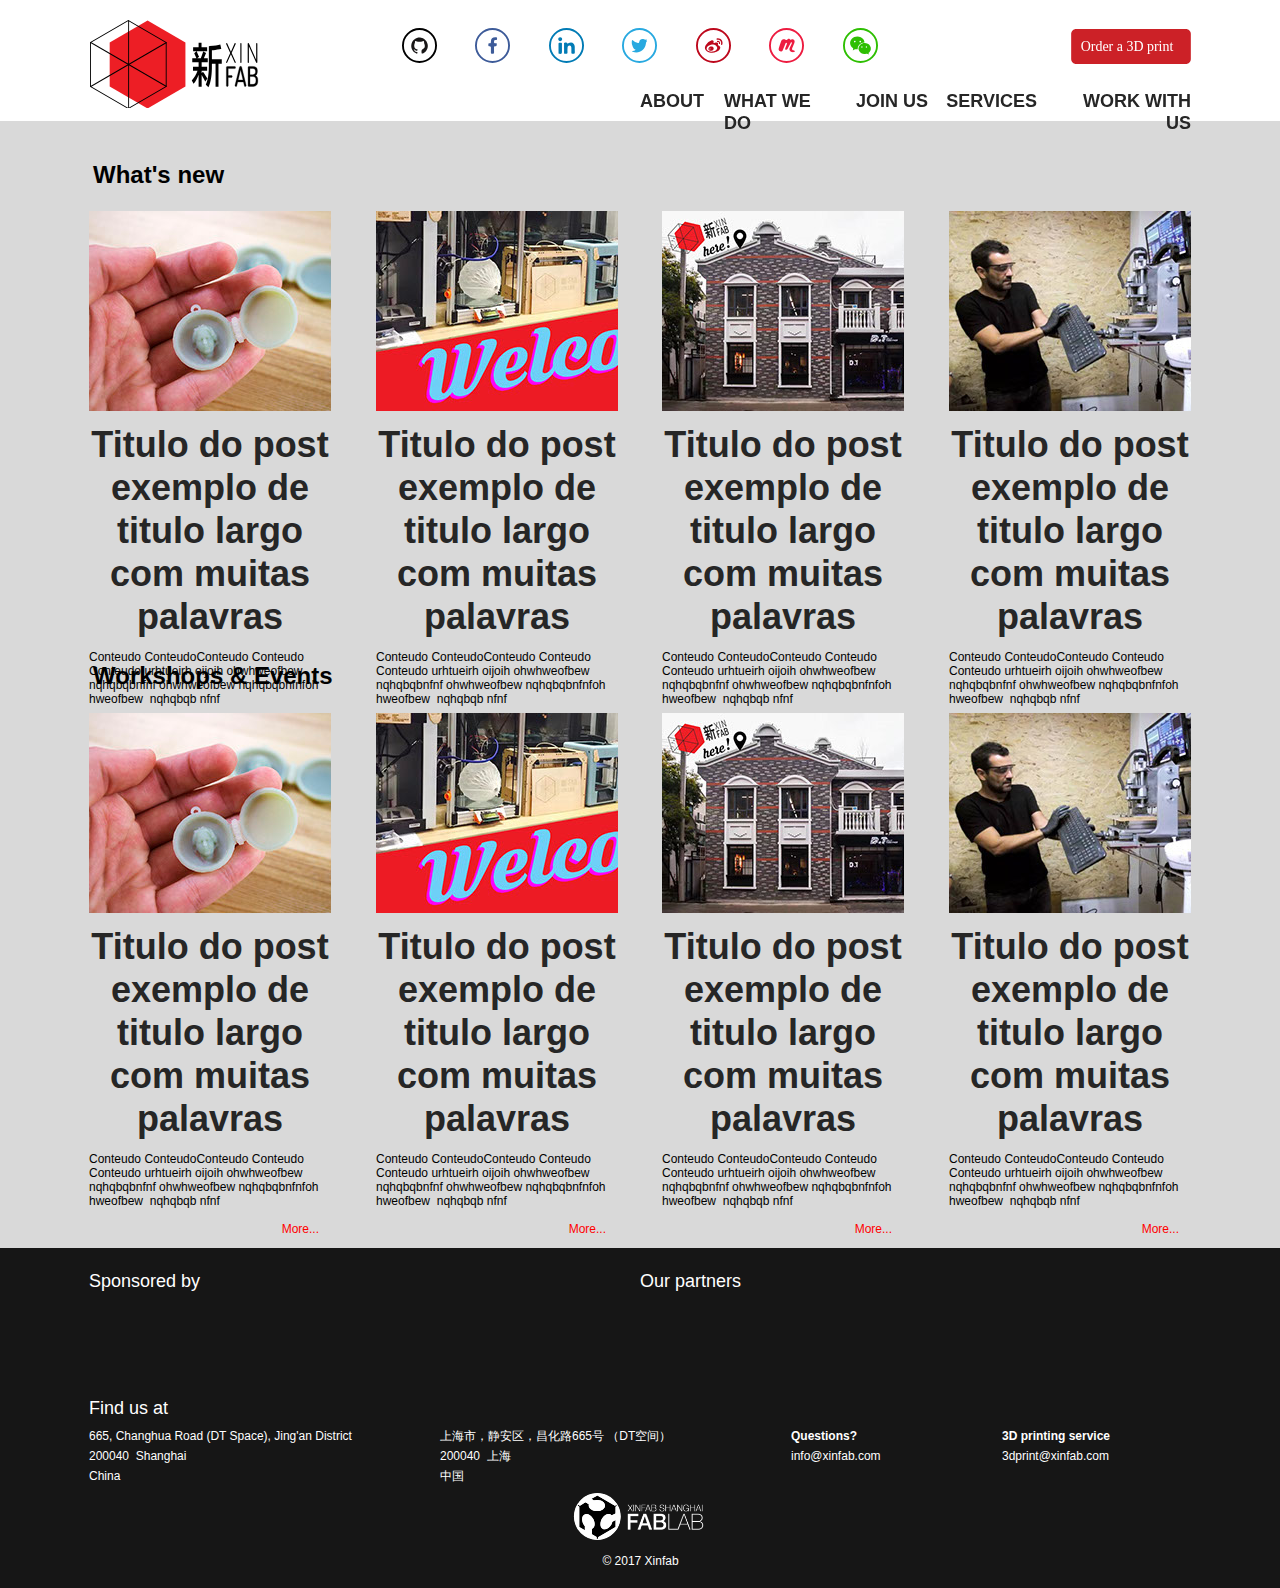
==== commit e22ce6d1: "ggzi" ====
--- a/index.html
+++ b/index.html
@@ -11,19 +11,19 @@
 document.documentElement.className = document.documentElement.className.replace(/\bnojs\b/g, 'js');
 
 // Check that all required assets are uploaded and up-to-date
-if(typeof Muse == "undefined") window.Muse = {}; window.Muse.assets = {"required":["museutils.js", "museconfig.js", "jquery.watch.js", "jquery.museresponsive.js", "require.js", "jquery.musepolyfill.bgsize.js", "index.css"], "outOfDate":[]};
+if(typeof Muse == "undefined") window.Muse = {}; window.Muse.assets = {"required":["museutils.js", "museconfig.js", "jquery.watch.js", "require.js", "jquery.musepolyfill.bgsize.js", "jquery.scrolleffects.js", "jquery.museresponsive.js", "index.css"], "outOfDate":[]};
 </script>
   
   <title>Home</title>
   <!-- CSS -->
-  <link rel="stylesheet" type="text/css" href="css/site_global.css?crc=4225950270"/>
-  <link rel="stylesheet" type="text/css" href="css/master_a-master.css?crc=333773481"/>
-  <link rel="stylesheet" type="text/css" href="css/index.css?crc=88900302" id="pagesheet"/>
+  <link rel="stylesheet" type="text/css" href="css/site_global.css?crc=3788107254"/>
+  <link rel="stylesheet" type="text/css" href="css/master_a-master.css?crc=4260263378"/>
+  <link rel="stylesheet" type="text/css" href="css/index.css?crc=4144181514" id="pagesheet"/>
   <!-- IE-only CSS -->
   <!--[if lt IE 9]>
-  <link rel="stylesheet" type="text/css" href="css/iefonts_index.css?crc=3965269867"/>
-  <link rel="stylesheet" type="text/css" href="css/nomq_preview_master_a-master.css?crc=305813699"/>
-  <link rel="stylesheet" type="text/css" href="css/nomq_index.css?crc=337035420" id="nomq_pagesheet"/>
+  <link rel="stylesheet" type="text/css" href="css/iefonts_index.css?crc=3778934099"/>
+  <link rel="stylesheet" type="text/css" href="css/nomq_preview_master_a-master.css?crc=477506012"/>
+  <link rel="stylesheet" type="text/css" href="css/nomq_index.css?crc=4230854093" id="nomq_pagesheet"/>
   <![endif]-->
   <!-- Other scripts -->
   <script type="text/javascript">
@@ -31,78 +31,68 @@
 </script>
   <!-- JS includes -->
   <script type="text/javascript">
-   document.write('\x3Cscript src="' + (document.location.protocol == 'https:' ? 'https:' : 'http:') + '//webfonts.creativecloud.com/roboto:n4,n9,n7:default.js" type="text/javascript">\x3C/script>');
+   document.write('\x3Cscript src="' + (document.location.protocol == 'https:' ? 'https:' : 'http:') + '//webfonts.creativecloud.com/roboto:n9,n4,n7:default.js" type="text/javascript">\x3C/script>');
 </script>
    </head>
  <body>
 
-  <div class="breakpoint active" id="bp_infinity" data-min-width="961"><!-- responsive breakpoint node -->
-   <div class="clearfix borderbox" id="page"><!-- column -->
+  <div class="breakpoint active" id="bp_infinity" data-min-width="1201"><!-- responsive breakpoint node -->
+   <div class="clearfix" id="page"><!-- column -->
     <div class="position_content" id="page_position_content">
-     <div class="clearfix colelem shared_content" id="pu2355" data-content-guid="pu2355_content"><!-- group -->
-      <div class="clip_frame grpelem shared_content" id="u2355" data-content-guid="u2355_content"><!-- svg -->
-       <img class="svg temp_no_img_src" id="u2356" data-orig-src="images/pasted-svg-1112635x589.svg?crc=3914277671" width="192" height="85" alt="" data-mu-svgfallback="images/pasted%20svg%201112635x589_poster_.png?crc=3820455764" src="images/blank.gif?crc=4208392903"/>
-      </div>
-      <div class="clip_frame grpelem shared_content" id="u4288" data-content-guid="u4288_content"><!-- svg -->
+     <div class="browser_width colelem" id="u12899-bw">
+      <div id="u12899"><!-- simple frame --></div>
+     </div>
+     <div class="clearfix colelem" id="pu4238"><!-- group -->
+      <div class="clip_frame ose_pre_init mse_pre_init shared_content" id="u4238" data-content-guid="u4238_content"><!-- svg -->
+       <img class="svg temp_no_img_src" id="u4236" data-orig-src="images/pasted-svg-37x372.svg?crc=261623733" width="35" height="35" alt="" data-mu-svgfallback="images/pasted%20svg%2037x37_poster_2.png?crc=402573304" src="images/blank.gif?crc=4208392903"/>
+      </div>
+      <div class="clip_frame ose_pre_init mse_pre_init shared_content" id="u4248" data-content-guid="u4248_content"><!-- svg -->
+       <img class="svg temp_no_img_src" id="u4246" data-orig-src="images/pasted-svg-37x373.svg?crc=353578390" width="35" height="35" alt="" data-mu-svgfallback="images/pasted%20svg%2037x37_poster_3.png?crc=1264831" src="images/blank.gif?crc=4208392903"/>
+      </div>
+      <div class="clip_frame ose_pre_init mse_pre_init shared_content" id="u4268" data-content-guid="u4268_content"><!-- svg -->
+       <img class="svg temp_no_img_src" id="u4266" data-orig-src="images/pasted-svg-37x374.svg?crc=4147184999" width="35" height="35" alt="" data-mu-svgfallback="images/pasted%20svg%2037x37_poster_4.png?crc=480510062" src="images/blank.gif?crc=4208392903"/>
+      </div>
+      <div class="clip_frame ose_pre_init mse_pre_init shared_content" id="u4278" data-content-guid="u4278_content"><!-- svg -->
+       <img class="svg temp_no_img_src" id="u4276" data-orig-src="images/pasted-svg-37x377.svg?crc=3968133634" width="35" height="35" alt="" data-mu-svgfallback="images/pasted%20svg%2037x37_poster_7.png?crc=378616672" src="images/blank.gif?crc=4208392903"/>
+      </div>
+      <div class="clip_frame ose_pre_init mse_pre_init shared_content" id="u4288" data-content-guid="u4288_content"><!-- svg -->
        <img class="svg temp_no_img_src" id="u4286" data-orig-src="images/pasted-svg-37x37.svg?crc=292252780" width="35" height="35" alt="" data-mu-svgfallback="images/pasted%20svg%2037x37_poster_.png?crc=22883134" src="images/blank.gif?crc=4208392903"/>
       </div>
-      <div class="clip_frame grpelem shared_content" id="u4238" data-content-guid="u4238_content"><!-- svg -->
-       <img class="svg temp_no_img_src" id="u4236" data-orig-src="images/pasted-svg-37x372.svg?crc=261623733" width="35" height="35" alt="" data-mu-svgfallback="images/pasted%20svg%2037x37_poster_2.png?crc=402573304" src="images/blank.gif?crc=4208392903"/>
-      </div>
-      <div class="clip_frame grpelem shared_content" id="u4248" data-content-guid="u4248_content"><!-- svg -->
-       <img class="svg temp_no_img_src" id="u4246" data-orig-src="images/pasted-svg-37x373.svg?crc=353578390" width="35" height="35" alt="" data-mu-svgfallback="images/pasted%20svg%2037x37_poster_3.png?crc=1264831" src="images/blank.gif?crc=4208392903"/>
-      </div>
-      <div class="clip_frame grpelem shared_content" id="u4268" data-content-guid="u4268_content"><!-- svg -->
-       <img class="svg temp_no_img_src" id="u4266" data-orig-src="images/pasted-svg-37x374.svg?crc=4147184999" width="35" height="35" alt="" data-mu-svgfallback="images/pasted%20svg%2037x37_poster_4.png?crc=480510062" src="images/blank.gif?crc=4208392903"/>
-      </div>
-      <div class="clip_frame grpelem shared_content" id="u4308" data-content-guid="u4308_content"><!-- svg -->
+      <div class="clip_frame ose_pre_init mse_pre_init shared_content" id="u4298" data-content-guid="u4298_content"><!-- svg -->
+       <img class="svg temp_no_img_src" id="u4296" data-orig-src="images/pasted-svg-37x376.svg?crc=506561864" width="35" height="35" alt="" data-mu-svgfallback="images/pasted%20svg%2037x37_poster_6.png?crc=86780341" src="images/blank.gif?crc=4208392903"/>
+      </div>
+      <div class="clip_frame ose_pre_init mse_pre_init shared_content" id="u4308" data-content-guid="u4308_content"><!-- svg -->
        <img class="svg temp_no_img_src" id="u4306" data-orig-src="images/pasted-svg-37x375.svg?crc=4214510376" width="35" height="35" alt="" data-mu-svgfallback="images/pasted%20svg%2037x37_poster_5.png?crc=181492977" src="images/blank.gif?crc=4208392903"/>
       </div>
-      <div class="clip_frame grpelem shared_content" id="u4298" data-content-guid="u4298_content"><!-- svg -->
-       <img class="svg temp_no_img_src" id="u4296" data-orig-src="images/pasted-svg-37x376.svg?crc=506561864" width="35" height="35" alt="" data-mu-svgfallback="images/pasted%20svg%2037x37_poster_6.png?crc=86780341" src="images/blank.gif?crc=4208392903"/>
-      </div>
-      <div class="clip_frame grpelem shared_content" id="u4278" data-content-guid="u4278_content"><!-- svg -->
-       <img class="svg temp_no_img_src" id="u4276" data-orig-src="images/pasted-svg-37x377.svg?crc=3968133634" width="35" height="35" alt="" data-mu-svgfallback="images/pasted%20svg%2037x37_poster_7.png?crc=378616672" src="images/blank.gif?crc=4208392903"/>
-      </div>
-      <div class="clearfix grpelem shared_content" id="u6338-4" data-content-guid="u6338-4_content"><!-- content -->
-       <div class="ts3d-print" id="u6338-3">
-        <p><span class="Character-Style">Order a 3D print</span></p>
-       </div>
-      </div>
-     </div>
-     <div class="clearfix colelem shared_content" id="pu6682" data-content-guid="pu6682_content"><!-- group -->
-      <div class="browser_width grpelem shared_content" id="u6682-bw" data-content-guid="u6682-bw_content">
-       <div id="u6682"><!-- simple frame --></div>
-      </div>
-      <div class="clearfix grpelem" id="u5955"><!-- group -->
-       <a class="nonblock nontext Button clearfix grpelem" id="buttonu5957" href="join-us.html"><!-- container box --><div class="clearfix colelem" id="pu5959"><!-- group --><div class="clip_frame grpelem" id="u5959"><!-- svg --><img class="svg temp_no_img_src" id="u5960" data-orig-src="images/pasted-svg-13618x13.svg?crc=308604675" width="14" height="14" alt="" data-mu-svgfallback="images/pasted%20svg%2013618x13_poster_.png?crc=3943576002" src="images/blank.gif?crc=4208392903"/></div><div class="clip_frame grpelem" id="u5961"><!-- svg --><img class="svg temp_no_img_src" id="u5962" data-orig-src="images/pasted-svg-13618x132.svg?crc=456976228" width="14" height="14" alt="" data-mu-svgfallback="images/pasted%20svg%2013618x13_poster_2.png?crc=4058796539" src="images/blank.gif?crc=4208392903"/></div><div class="clip_frame grpelem" id="u5963"><!-- svg --><img class="svg temp_no_img_src" id="u5964" data-orig-src="images/pasted-svg-13618x133.svg?crc=151319658" width="14" height="14" alt="" data-mu-svgfallback="images/pasted%20svg%2013618x13_poster_3.png?crc=3951468846" src="images/blank.gif?crc=4208392903"/></div></div><div class="Menu clearfix colelem" id="u5958-4"><!-- content --><h4>Work with us</h4></div></a>
-      </div>
-      <div class="clearfix grpelem" id="u5916"><!-- group -->
-       <a class="nonblock nontext Button clearfix grpelem" id="buttonu5918" href="membership.html"><!-- container box --><div class="clearfix colelem" id="pu5920"><!-- group --><div class="clip_frame grpelem" id="u5920"><!-- svg --><img class="svg temp_no_img_src" id="u5921" data-orig-src="images/pasted-svg-13618x13.svg?crc=308604675" width="14" height="14" alt="" data-mu-svgfallback="images/pasted%20svg%2013618x13_poster_.png?crc=3943576002" src="images/blank.gif?crc=4208392903"/></div><div class="clip_frame grpelem" id="u5922"><!-- svg --><img class="svg temp_no_img_src" id="u5923" data-orig-src="images/pasted-svg-13618x132.svg?crc=456976228" width="14" height="14" alt="" data-mu-svgfallback="images/pasted%20svg%2013618x13_poster_2.png?crc=4058796539" src="images/blank.gif?crc=4208392903"/></div><div class="clip_frame grpelem" id="u5924"><!-- svg --><img class="svg temp_no_img_src" id="u5925" data-orig-src="images/pasted-svg-13618x133.svg?crc=151319658" width="14" height="14" alt="" data-mu-svgfallback="images/pasted%20svg%2013618x13_poster_3.png?crc=3951468846" src="images/blank.gif?crc=4208392903"/></div></div><div class="Menu clearfix colelem" id="u5919-4"><!-- content --><h4>Join us</h4></div></a>
-      </div>
-      <div class="clearfix grpelem" id="u5877"><!-- group -->
-       <a class="nonblock nontext Button clearfix grpelem" id="buttonu5879" href="service.html"><!-- container box --><div class="clearfix colelem" id="pu5881"><!-- group --><div class="clip_frame grpelem" id="u5881"><!-- svg --><img class="svg temp_no_img_src" id="u5882" data-orig-src="images/pasted-svg-13618x13.svg?crc=308604675" width="14" height="14" alt="" data-mu-svgfallback="images/pasted%20svg%2013618x13_poster_.png?crc=3943576002" src="images/blank.gif?crc=4208392903"/></div><div class="clip_frame grpelem" id="u5883"><!-- svg --><img class="svg temp_no_img_src" id="u5884" data-orig-src="images/pasted-svg-13618x132.svg?crc=456976228" width="14" height="14" alt="" data-mu-svgfallback="images/pasted%20svg%2013618x13_poster_2.png?crc=4058796539" src="images/blank.gif?crc=4208392903"/></div><div class="clip_frame grpelem" id="u5885"><!-- svg --><img class="svg temp_no_img_src" id="u5886" data-orig-src="images/pasted-svg-13618x133.svg?crc=151319658" width="14" height="14" alt="" data-mu-svgfallback="images/pasted%20svg%2013618x13_poster_3.png?crc=3951468846" src="images/blank.gif?crc=4208392903"/></div></div><div class="Menu clearfix colelem" id="u5880-4"><!-- content --><h4>Our services</h4></div></a>
-      </div>
-      <div class="clearfix grpelem" id="u5838"><!-- group -->
-       <a class="nonblock nontext Button clearfix grpelem" id="buttonu5840" href="activities.html"><!-- container box --><div class="clearfix colelem" id="pu5842"><!-- group --><div class="clip_frame grpelem" id="u5842"><!-- svg --><img class="svg temp_no_img_src" id="u5843" data-orig-src="images/pasted-svg-13618x13.svg?crc=308604675" width="14" height="14" alt="" data-mu-svgfallback="images/pasted%20svg%2013618x13_poster_.png?crc=3943576002" src="images/blank.gif?crc=4208392903"/></div><div class="clip_frame grpelem" id="u5844"><!-- svg --><img class="svg temp_no_img_src" id="u5845" data-orig-src="images/pasted-svg-13618x132.svg?crc=456976228" width="14" height="14" alt="" data-mu-svgfallback="images/pasted%20svg%2013618x13_poster_2.png?crc=4058796539" src="images/blank.gif?crc=4208392903"/></div><div class="clip_frame grpelem" id="u5846"><!-- svg --><img class="svg temp_no_img_src" id="u5847" data-orig-src="images/pasted-svg-13618x133.svg?crc=151319658" width="14" height="14" alt="" data-mu-svgfallback="images/pasted%20svg%2013618x13_poster_3.png?crc=3951468846" src="images/blank.gif?crc=4208392903"/></div></div><div class="Menu clearfix colelem" id="u5841-4"><!-- content --><h4>What we do</h4></div></a>
-      </div>
-      <div class="clearfix grpelem" id="u5799"><!-- group -->
-       <a class="nonblock nontext Button clearfix grpelem" id="buttonu5801" href="about.html"><!-- container box --><div class="clearfix colelem" id="pu5807"><!-- group --><div class="clip_frame grpelem" id="u5807"><!-- svg --><img class="svg temp_no_img_src" id="u5808" data-orig-src="images/pasted-svg-13618x13.svg?crc=308604675" width="14" height="14" alt="" data-mu-svgfallback="images/pasted%20svg%2013618x13_poster_.png?crc=3943576002" src="images/blank.gif?crc=4208392903"/></div><div class="clip_frame grpelem" id="u5803"><!-- svg --><img class="svg temp_no_img_src" id="u5804" data-orig-src="images/pasted-svg-13618x132.svg?crc=456976228" width="14" height="14" alt="" data-mu-svgfallback="images/pasted%20svg%2013618x13_poster_2.png?crc=4058796539" src="images/blank.gif?crc=4208392903"/></div><div class="clip_frame grpelem" id="u5805"><!-- svg --><img class="svg temp_no_img_src" id="u5806" data-orig-src="images/pasted-svg-13618x133.svg?crc=151319658" width="14" height="14" alt="" data-mu-svgfallback="images/pasted%20svg%2013618x13_poster_3.png?crc=3951468846" src="images/blank.gif?crc=4208392903"/></div></div><div class="Menu clearfix colelem" id="u5802-4"><!-- content --><h4>About us</h4></div></a>
-      </div>
-      <div class="clearfix grpelem" id="u4989"><!-- group -->
-       <a class="nonblock nontext Button ButtonSelected clearfix grpelem" id="buttonu3396" href="index.html"><!-- container box --><div class="clearfix colelem" id="pu3354"><!-- group --><div class="clip_frame grpelem" id="u3354"><!-- svg --><img class="svg temp_no_img_src" id="u3355" data-orig-src="images/pasted-svg-13618x13.svg?crc=308604675" width="14" height="14" alt="" data-mu-svgfallback="images/pasted%20svg%2013618x13_poster_.png?crc=3943576002" src="images/blank.gif?crc=4208392903"/></div><div class="clip_frame grpelem" id="u3415"><!-- svg --><img class="svg temp_no_img_src" id="u3416" data-orig-src="images/pasted-svg-13618x132.svg?crc=456976228" width="14" height="14" alt="" data-mu-svgfallback="images/pasted%20svg%2013618x13_poster_2.png?crc=4058796539" src="images/blank.gif?crc=4208392903"/></div><div class="clip_frame grpelem" id="u3891"><!-- svg --><img class="svg temp_no_img_src" id="u3889" data-orig-src="images/pasted-svg-13618x133.svg?crc=151319658" width="14" height="14" alt="" data-mu-svgfallback="images/pasted%20svg%2013618x13_poster_3.png?crc=3951468846" src="images/blank.gif?crc=4208392903"/></div></div><div class="Menu clearfix colelem" id="u3397-4"><!-- content --><h4>Home</h4></div></a>
-      </div>
-     </div>
-     <div class="clip_frame colelem shared_content" id="u9405" data-content-guid="u9405_content"><!-- image -->
-      <img class="block temp_no_img_src" id="u9405_img" data-orig-src="images/menu-alt-512.png?crc=100589061" alt="" width="48" height="43" src="images/blank.gif?crc=4208392903"/>
+      <div class="clip_frame ose_pre_init mse_pre_init shared_content" id="u12356" data-content-guid="u12356_content"><!-- svg -->
+       <img class="svg temp_no_img_src" id="u12352" data-orig-src="images/3dhubs.svg?crc=272194916" width="120" height="36" alt="" data-mu-svgfallback="images/3dhubs_poster_.png?crc=3957849126" src="images/blank.gif?crc=4208392903"/>
+      </div>
+      <div class="browser_width mse_pre_init" id="u6682-bw">
+       <a class="nonblock nontext MuseLinkActive" id="u6682" href="index.html"><!-- simple frame --></a>
+      </div>
+      <a class="nonblock nontext clearfix mse_pre_init shared_content" id="u12869-4" href="about.html" data-content-guid="u12869-4_content"><!-- content --><p>ABOUT</p></a>
+      <a class="nonblock nontext clearfix mse_pre_init shared_content" id="u12875-4" href="what-we-do.html" data-content-guid="u12875-4_content"><!-- content --><p>WHAT WE DO</p></a>
+      <a class="nonblock nontext clearfix mse_pre_init shared_content" id="u12881-4" href="services.html" data-content-guid="u12881-4_content"><!-- content --><p>SERVICES</p></a>
+      <a class="nonblock nontext clearfix mse_pre_init shared_content" id="u12887-4" href="join-us.html" data-content-guid="u12887-4_content"><!-- content --><p>JOIN US</p></a>
+      <a class="nonblock nontext clearfix mse_pre_init shared_content" id="u12893-4" href="work-with-us.html" data-content-guid="u12893-4_content"><!-- content --><p>WORK WITH US</p></a>
+      <div class="pointer_cursor Button ButtonSelected clearfix ose_pre_init mse_pre_init shared_content" id="buttonu12919" title="Home" data-content-guid="buttonu12919_content"><!-- container box -->
+       <a class="block" href="index.html"><!-- Block link tag --></a>
+       <a class="nonblock nontext ButtonSelected clip_frame grpelem" id="u12909" href="index.html"><!-- svg --><img class="svg temp_no_img_src" id="u12905" data-orig-src="images/xf_iconblack.svg?crc=138723851" width="30" height="28" alt="" title="Home" data-mu-svgfallback="images/xf_iconblack_poster_.png?crc=3954346972" src="images/blank.gif?crc=4208392903"/></a>
+       <div class="clip_frame grpelem" id="u12935"><!-- svg -->
+        <img class="svg temp_no_img_src" id="u12931" data-orig-src="images/xf_iconredbt.svg?crc=275177441" width="30" height="28" alt="" title="Home" data-mu-svgfallback="images/xf_iconredbt_poster_.png?crc=4219208458" src="images/blank.gif?crc=4208392903"/>
+       </div>
+      </div>
+      <div class="clip_frame ose_pre_init mse_pre_init shared_content" id="u2355" data-content-guid="u2355_content"><!-- svg -->
+       <img class="svg temp_no_img_src" id="u2356" data-orig-src="images/pasted-svg-1112635x589.svg?crc=3914277671" width="200" height="89" alt="" data-mu-svgfallback="images/pasted%20svg%201112635x589_poster_.png?crc=3820455764" src="images/blank.gif?crc=4208392903"/>
+      </div>
      </div>
      <div class="clearfix colelem shared_content" id="u5681-4" data-content-guid="u5681-4_content"><!-- content -->
       <div id="u5681-3">
        <p>What's new</p>
       </div>
      </div>
-     <div class="clearfix colelem shared_content" id="pu5711" data-content-guid="pu5711_content"><!-- group -->
-      <div class="clearfix grpelem" id="u5711"><!-- column -->
+     <div class="clearfix colelem" id="pu5711"><!-- group -->
+      <div class="clearfix grpelem shared_content" id="u5711" data-content-guid="u5711_content"><!-- column -->
        <div class="museBGSize colelem" id="u5684"><!-- simple frame --></div>
        <div class="clearfix colelem" id="u5707-9"><!-- content -->
         <h1 class="Titles" id="u5707-2">Titulo do post exemplo de titulo largo com muitas palavras</h1>
@@ -111,7 +101,7 @@
         <p id="u5707-7">More...</p>
        </div>
       </div>
-      <div class="clearfix grpelem" id="u5714"><!-- column -->
+      <div class="clearfix grpelem shared_content" id="u5714" data-content-guid="u5714_content"><!-- column -->
        <div class="museBGSize colelem" id="u5715"><!-- simple frame --></div>
        <div class="clearfix colelem" id="u5716-9"><!-- content -->
         <h1 class="Titles" id="u5716-2">Titulo do post exemplo de titulo largo com muitas palavras</h1>
@@ -120,7 +110,7 @@
         <p id="u5716-7">More...</p>
        </div>
       </div>
-      <div class="clearfix grpelem" id="u5723"><!-- column -->
+      <div class="clearfix grpelem shared_content" id="u5723" data-content-guid="u5723_content"><!-- column -->
        <div class="museBGSize colelem" id="u5724"><!-- simple frame --></div>
        <div class="clearfix colelem" id="u5725-9"><!-- content -->
         <h1 class="Titles" id="u5725-2">Titulo do post exemplo de titulo largo com muitas palavras</h1>
@@ -129,7 +119,7 @@
         <p id="u5725-7">More...</p>
        </div>
       </div>
-      <div class="clearfix grpelem" id="u5732"><!-- column -->
+      <div class="clearfix grpelem shared_content" id="u5732" data-content-guid="u5732_content"><!-- column -->
        <div class="museBGSize colelem" id="u5733"><!-- simple frame --></div>
        <div class="clearfix colelem" id="u5734-9"><!-- content -->
         <h1 class="Titles" id="u5734-2">Titulo do post exemplo de titulo largo com muitas palavras</h1>
@@ -138,14 +128,12 @@
         <p id="u5734-7">More...</p>
        </div>
       </div>
-     </div>
-     <div class="clearfix colelem shared_content" id="u5760-4" data-content-guid="u5760-4_content"><!-- content -->
-      <div id="u5760-3">
-       <p>Workshops &amp; Events</p>
-      </div>
-     </div>
-     <div class="clearfix colelem shared_content" id="pu5763" data-content-guid="pu5763_content"><!-- group -->
-      <div class="clearfix grpelem" id="u5763"><!-- column -->
+      <div class="clearfix grpelem shared_content" id="u5760-4" data-content-guid="u5760-4_content"><!-- content -->
+       <div id="u5760-3">
+        <p>Workshops &amp; Events</p>
+       </div>
+      </div>
+      <div class="clearfix grpelem shared_content" id="u5763" data-content-guid="u5763_content"><!-- column -->
        <div class="museBGSize colelem" id="u5764"><!-- simple frame --></div>
        <div class="clearfix colelem" id="u5765-9"><!-- content -->
         <h1 class="Titles" id="u5765-2">Titulo do post exemplo de titulo largo com muitas palavras</h1>
@@ -154,7 +142,7 @@
         <p id="u5765-7">More...</p>
        </div>
       </div>
-      <div class="clearfix grpelem" id="u5766"><!-- column -->
+      <div class="clearfix grpelem shared_content" id="u5766" data-content-guid="u5766_content"><!-- column -->
        <div class="museBGSize colelem" id="u5768"><!-- simple frame --></div>
        <div class="clearfix colelem" id="u5767-9"><!-- content -->
         <h1 class="Titles" id="u5767-2">Titulo do post exemplo de titulo largo com muitas palavras</h1>
@@ -163,7 +151,7 @@
         <p id="u5767-7">More...</p>
        </div>
       </div>
-      <div class="clearfix grpelem" id="u5769"><!-- column -->
+      <div class="clearfix grpelem shared_content" id="u5769" data-content-guid="u5769_content"><!-- column -->
        <div class="museBGSize colelem" id="u5770"><!-- simple frame --></div>
        <div class="clearfix colelem" id="u5771-9"><!-- content -->
         <h1 class="Titles" id="u5771-2">Titulo do post exemplo de titulo largo com muitas palavras</h1>
@@ -172,7 +160,7 @@
         <p id="u5771-7">More...</p>
        </div>
       </div>
-      <div class="clearfix grpelem" id="u5772"><!-- column -->
+      <div class="clearfix grpelem shared_content" id="u5772" data-content-guid="u5772_content"><!-- column -->
        <div class="museBGSize colelem" id="u5773"><!-- simple frame --></div>
        <div class="clearfix colelem" id="u5774-9"><!-- content -->
         <h1 class="Titles" id="u5774-2">Titulo do post exemplo de titulo largo com muitas palavras</h1>
@@ -182,7 +170,7 @@
        </div>
       </div>
      </div>
-     <div class="verticalspacer" data-offset-top="1157" data-content-above-spacer="1156" data-content-below-spacer="343"></div>
+     <div class="verticalspacer" data-offset-top="1248" data-content-above-spacer="1247" data-content-below-spacer="338"></div>
      <div class="clearfix colelem shared_content" id="pu6043" data-content-guid="pu6043_content"><!-- group -->
       <div class="browser_width grpelem" id="u6043-bw">
        <div id="u6043"><!-- simple frame --></div>
@@ -224,111 +212,56 @@
     </div>
    </div>
   </div>
-  <div class="breakpoint" id="bp_960" data-min-width="787" data-max-width="960"><!-- responsive breakpoint node -->
+  <div class="breakpoint" id="bp_1200" data-max-width="1200"><!-- responsive breakpoint node -->
    <div class="clearfix borderbox temp_no_id" data-orig-id="page"><!-- column -->
     <div class="position_content temp_no_id" data-orig-id="page_position_content">
-     <span class="clearfix colelem placeholder" data-placeholder-for="pu2355_content"><!-- placeholder node --></span>
-     <span class="clearfix colelem placeholder" data-placeholder-for="pu6682_content"><!-- placeholder node --></span>
-     <span class="clip_frame colelem placeholder" data-placeholder-for="u9405_content"><!-- placeholder node --></span>
+     <div class="clearfix colelem" id="pu12899"><!-- group -->
+      <div class="browser_width grpelem temp_no_id" data-orig-id="u12899-bw">
+       <div class="temp_no_id" data-orig-id="u12899"><!-- group -->
+        <div class="clearfix" id="u12899_align_to_page">
+         <span class="clip_frame grpelem placeholder" data-placeholder-for="u4288_content"><!-- placeholder node --></span>
+         <span class="clip_frame grpelem placeholder" data-placeholder-for="u4238_content"><!-- placeholder node --></span>
+         <span class="clip_frame grpelem placeholder" data-placeholder-for="u4248_content"><!-- placeholder node --></span>
+         <span class="clip_frame grpelem placeholder" data-placeholder-for="u4268_content"><!-- placeholder node --></span>
+         <span class="clip_frame grpelem placeholder" data-placeholder-for="u4308_content"><!-- placeholder node --></span>
+         <span class="clip_frame grpelem placeholder" data-placeholder-for="u4298_content"><!-- placeholder node --></span>
+         <span class="clip_frame grpelem placeholder" data-placeholder-for="u4278_content"><!-- placeholder node --></span>
+         <span class="clip_frame grpelem placeholder" data-placeholder-for="u12356_content"><!-- placeholder node --></span>
+        </div>
+       </div>
+      </div>
+      <div class="browser_width grpelem temp_no_id" data-orig-id="u6682-bw">
+       <div class="pointer_cursor MuseLinkActive temp_no_id" data-orig-id="u6682"><!-- group -->
+        <a class="block" href="index.html"><!-- Block link tag --></a>
+        <div class="clearfix" id="u6682_align_to_page">
+         <span class="pointer_cursor Button ButtonSelected clearfix grpelem placeholder" data-placeholder-for="buttonu12919_content"><!-- placeholder node --></span>
+         <span class="nonblock nontext clearfix grpelem placeholder" data-placeholder-for="u12869-4_content"><!-- placeholder node --></span>
+         <span class="nonblock nontext clearfix grpelem placeholder" data-placeholder-for="u12875-4_content"><!-- placeholder node --></span>
+         <span class="nonblock nontext clearfix grpelem placeholder" data-placeholder-for="u12887-4_content"><!-- placeholder node --></span>
+         <span class="nonblock nontext clearfix grpelem placeholder" data-placeholder-for="u12881-4_content"><!-- placeholder node --></span>
+         <span class="nonblock nontext clearfix grpelem placeholder" data-placeholder-for="u12893-4_content"><!-- placeholder node --></span>
+        </div>
+       </div>
+      </div>
+      <span class="clip_frame grpelem placeholder" data-placeholder-for="u2355_content"><!-- placeholder node --></span>
+     </div>
      <span class="clearfix colelem placeholder" data-placeholder-for="u5681-4_content"><!-- placeholder node --></span>
-     <span class="clearfix colelem placeholder" data-placeholder-for="pu5711_content"><!-- placeholder node --></span>
+     <div class="clearfix colelem temp_no_id" data-orig-id="pu5711"><!-- group -->
+      <span class="clearfix grpelem placeholder" data-placeholder-for="u5711_content"><!-- placeholder node --></span>
+      <span class="clearfix grpelem placeholder" data-placeholder-for="u5714_content"><!-- placeholder node --></span>
+      <span class="clearfix grpelem placeholder" data-placeholder-for="u5723_content"><!-- placeholder node --></span>
+      <span class="clearfix grpelem placeholder" data-placeholder-for="u5732_content"><!-- placeholder node --></span>
+     </div>
      <span class="clearfix colelem placeholder" data-placeholder-for="u5760-4_content"><!-- placeholder node --></span>
-     <span class="clearfix colelem placeholder" data-placeholder-for="pu5763_content"><!-- placeholder node --></span>
-     <div class="verticalspacer" data-offset-top="1159" data-content-above-spacer="1158" data-content-below-spacer="341"></div>
+     <div class="clearfix colelem" id="pu5763"><!-- group -->
+      <span class="clearfix grpelem placeholder" data-placeholder-for="u5763_content"><!-- placeholder node --></span>
+      <span class="clearfix grpelem placeholder" data-placeholder-for="u5766_content"><!-- placeholder node --></span>
+      <span class="clearfix grpelem placeholder" data-placeholder-for="u5769_content"><!-- placeholder node --></span>
+      <span class="clearfix grpelem placeholder" data-placeholder-for="u5772_content"><!-- placeholder node --></span>
+     </div>
+     <div class="verticalspacer" data-offset-top="1112" data-content-above-spacer="1111" data-content-below-spacer="405"></div>
      <span class="clearfix colelem placeholder" data-placeholder-for="pu6043_content"><!-- placeholder node --></span>
     </div>
-   </div>
-  </div>
-  <div class="breakpoint" id="bp_786" data-min-width="481" data-max-width="786"><!-- responsive breakpoint node -->
-   <div class="clearfix borderbox temp_no_id" data-orig-id="page"><!-- column -->
-    <div class="position_content temp_no_id" data-orig-id="page_position_content">
-     <span class="clearfix colelem placeholder" data-placeholder-for="pu2355_content"><!-- placeholder node --></span>
-     <span class="clearfix colelem placeholder" data-placeholder-for="pu6682_content"><!-- placeholder node --></span>
-     <span class="clip_frame colelem placeholder" data-placeholder-for="u9405_content"><!-- placeholder node --></span>
-     <span class="clearfix colelem placeholder" data-placeholder-for="u5681-4_content"><!-- placeholder node --></span>
-     <span class="clearfix colelem placeholder" data-placeholder-for="pu5711_content"><!-- placeholder node --></span>
-     <span class="clearfix colelem placeholder" data-placeholder-for="u5760-4_content"><!-- placeholder node --></span>
-     <span class="clearfix colelem placeholder" data-placeholder-for="pu5763_content"><!-- placeholder node --></span>
-     <div class="verticalspacer" data-offset-top="1231" data-content-above-spacer="1230" data-content-below-spacer="340"></div>
-     <span class="clearfix colelem placeholder" data-placeholder-for="pu6043_content"><!-- placeholder node --></span>
-    </div>
-   </div>
-  </div>
-  <div class="breakpoint" id="bp_480" data-min-width="376" data-max-width="480"><!-- responsive breakpoint node -->
-   <div class="clearfix borderbox temp_no_id" data-orig-id="page"><!-- column -->
-    <span class="clip_frame colelem placeholder" data-placeholder-for="u2355_content"><!-- placeholder node --></span>
-    <div class="clearfix colelem" id="pu4288"><!-- group -->
-     <span class="clip_frame grpelem placeholder" data-placeholder-for="u4288_content"><!-- placeholder node --></span>
-     <span class="clip_frame grpelem placeholder" data-placeholder-for="u4238_content"><!-- placeholder node --></span>
-     <span class="clip_frame grpelem placeholder" data-placeholder-for="u4248_content"><!-- placeholder node --></span>
-     <span class="clip_frame grpelem placeholder" data-placeholder-for="u4268_content"><!-- placeholder node --></span>
-     <span class="clip_frame grpelem placeholder" data-placeholder-for="u4308_content"><!-- placeholder node --></span>
-     <span class="clip_frame grpelem placeholder" data-placeholder-for="u4298_content"><!-- placeholder node --></span>
-     <span class="clip_frame grpelem placeholder" data-placeholder-for="u4278_content"><!-- placeholder node --></span>
-    </div>
-    <div class="clearfix colelem temp_no_id" data-orig-id="pu6682"><!-- group -->
-     <span class="browser_width grpelem placeholder" data-placeholder-for="u6682-bw_content"><!-- placeholder node --></span>
-     <span class="clearfix grpelem placeholder" data-placeholder-for="u6338-4_content"><!-- placeholder node --></span>
-     <span class="clip_frame grpelem placeholder" data-placeholder-for="u9405_content"><!-- placeholder node --></span>
-    </div>
-    <span class="clearfix colelem placeholder" data-placeholder-for="u5681-4_content"><!-- placeholder node --></span>
-    <span class="clearfix colelem placeholder" data-placeholder-for="pu5711_content"><!-- placeholder node --></span>
-    <span class="clearfix colelem placeholder" data-placeholder-for="u5760-4_content"><!-- placeholder node --></span>
-    <span class="clearfix colelem placeholder" data-placeholder-for="pu5763_content"><!-- placeholder node --></span>
-    <div class="verticalspacer" data-offset-top="1459" data-content-above-spacer="1458" data-content-below-spacer="550"></div>
-    <span class="clearfix colelem placeholder" data-placeholder-for="pu6043_content"><!-- placeholder node --></span>
-   </div>
-  </div>
-  <div class="breakpoint" id="bp_375" data-min-width="321" data-max-width="375"><!-- responsive breakpoint node -->
-   <div class="clearfix borderbox temp_no_id" data-orig-id="page"><!-- column -->
-    <div class="position_content temp_no_id" data-orig-id="page_position_content">
-     <span class="clip_frame colelem placeholder" data-placeholder-for="u2355_content"><!-- placeholder node --></span>
-     <div class="clearfix colelem temp_no_id" data-orig-id="pu4288"><!-- group -->
-      <span class="clip_frame grpelem placeholder" data-placeholder-for="u4288_content"><!-- placeholder node --></span>
-      <span class="clip_frame grpelem placeholder" data-placeholder-for="u4238_content"><!-- placeholder node --></span>
-      <span class="clip_frame grpelem placeholder" data-placeholder-for="u4248_content"><!-- placeholder node --></span>
-      <span class="clip_frame grpelem placeholder" data-placeholder-for="u4268_content"><!-- placeholder node --></span>
-      <span class="clip_frame grpelem placeholder" data-placeholder-for="u4308_content"><!-- placeholder node --></span>
-      <span class="clip_frame grpelem placeholder" data-placeholder-for="u4298_content"><!-- placeholder node --></span>
-      <span class="clip_frame grpelem placeholder" data-placeholder-for="u4278_content"><!-- placeholder node --></span>
-     </div>
-     <div class="clearfix colelem temp_no_id" data-orig-id="pu6682"><!-- group -->
-      <span class="browser_width grpelem placeholder" data-placeholder-for="u6682-bw_content"><!-- placeholder node --></span>
-      <span class="clearfix grpelem placeholder" data-placeholder-for="u6338-4_content"><!-- placeholder node --></span>
-      <span class="clip_frame grpelem placeholder" data-placeholder-for="u9405_content"><!-- placeholder node --></span>
-     </div>
-     <span class="clearfix colelem placeholder" data-placeholder-for="u5681-4_content"><!-- placeholder node --></span>
-     <span class="clearfix colelem placeholder" data-placeholder-for="pu5711_content"><!-- placeholder node --></span>
-     <span class="clearfix colelem placeholder" data-placeholder-for="u5760-4_content"><!-- placeholder node --></span>
-     <span class="clearfix colelem placeholder" data-placeholder-for="pu5763_content"><!-- placeholder node --></span>
-     <div class="verticalspacer" data-offset-top="1659" data-content-above-spacer="1658" data-content-below-spacer="550"></div>
-     <span class="clearfix colelem placeholder" data-placeholder-for="pu6043_content"><!-- placeholder node --></span>
-    </div>
-   </div>
-  </div>
-  <div class="breakpoint" id="bp_320" data-max-width="320"><!-- responsive breakpoint node -->
-   <div class="clearfix borderbox temp_no_id" data-orig-id="page"><!-- column -->
-    <span class="clip_frame colelem placeholder" data-placeholder-for="u2355_content"><!-- placeholder node --></span>
-    <div class="clearfix colelem temp_no_id" data-orig-id="pu4288"><!-- group -->
-     <span class="clip_frame grpelem placeholder" data-placeholder-for="u4288_content"><!-- placeholder node --></span>
-     <span class="clip_frame grpelem placeholder" data-placeholder-for="u4238_content"><!-- placeholder node --></span>
-     <span class="clip_frame grpelem placeholder" data-placeholder-for="u4248_content"><!-- placeholder node --></span>
-     <span class="clip_frame grpelem placeholder" data-placeholder-for="u4268_content"><!-- placeholder node --></span>
-     <span class="clip_frame grpelem placeholder" data-placeholder-for="u4308_content"><!-- placeholder node --></span>
-     <span class="clip_frame grpelem placeholder" data-placeholder-for="u4298_content"><!-- placeholder node --></span>
-     <span class="clip_frame grpelem placeholder" data-placeholder-for="u4278_content"><!-- placeholder node --></span>
-    </div>
-    <div class="clearfix colelem temp_no_id" data-orig-id="pu6682"><!-- group -->
-     <span class="browser_width grpelem placeholder" data-placeholder-for="u6682-bw_content"><!-- placeholder node --></span>
-     <span class="clearfix grpelem placeholder" data-placeholder-for="u6338-4_content"><!-- placeholder node --></span>
-     <span class="clip_frame grpelem placeholder" data-placeholder-for="u9405_content"><!-- placeholder node --></span>
-    </div>
-    <span class="clearfix colelem placeholder" data-placeholder-for="u5681-4_content"><!-- placeholder node --></span>
-    <span class="clearfix colelem placeholder" data-placeholder-for="pu5711_content"><!-- placeholder node --></span>
-    <span class="clearfix colelem placeholder" data-placeholder-for="u5760-4_content"><!-- placeholder node --></span>
-    <span class="clearfix colelem placeholder" data-placeholder-for="pu5763_content"><!-- placeholder node --></span>
-    <div class="verticalspacer" data-offset-top="1831" data-content-above-spacer="1830" data-content-below-spacer="700"></div>
-    <span class="clearfix colelem placeholder" data-placeholder-for="pu6043_content"><!-- placeholder node --></span>
    </div>
   </div>
   <!-- Other scripts -->
@@ -337,13 +270,41 @@
 16);return 0},g=function(g){for(var f=document.getElementsByTagName("link"),h=0;h<f.length;h++)if("text/css"==f[h].type){var i=(f[h].href||"").match(/\/?css\/([\w\-]+\.css)\?crc=(\d+)/);if(!i||!i[1]||!i[2])break;b[i[1]]=i[2]}f=document.createElement("div");f.className="version";f.style.cssText="display:none; width:1px; height:1px;";document.getElementsByTagName("body")[0].appendChild(f);for(h=0;h<Muse.assets.required.length;){var i=Muse.assets.required[h],l=i.match(/([\w\-\.]+)\.(\w+)$/),k=l&&l[1]?
 l[1]:null,l=l&&l[2]?l[2]:null;switch(l.toLowerCase()){case "css":k=k.replace(/\W/gi,"_").replace(/^([^a-z])/gi,"_$1");f.className+=" "+k;k=a(c(f,"color"));l=a(c(f,"backgroundColor"));k!=0||l!=0?(Muse.assets.required.splice(h,1),"undefined"!=typeof b[i]&&(k!=b[i]>>>24||l!=(b[i]&16777215))&&Muse.assets.outOfDate.push(i)):h++;f.className="version";break;case "js":h++;break;default:throw Error("Unsupported file type: "+l);}}d?d().jquery!="1.8.3"&&Muse.assets.outOfDate.push("jquery-1.8.3.min.js"):Muse.assets.required.push("jquery-1.8.3.min.js");
 f.parentNode.removeChild(f);if(Muse.assets.outOfDate.length||Muse.assets.required.length)f="Some files on the server may be missing or incorrect. Clear browser cache and try again. If the problem persists please contact website author.",g&&Muse.assets.outOfDate.length&&(f+="\nOut of date: "+Muse.assets.outOfDate.join(",")),g&&Muse.assets.required.length&&(f+="\nMissing: "+Muse.assets.required.join(",")),alert(f)};location&&location.search&&location.search.match&&location.search.match(/muse_debug/gi)?setTimeout(function(){g(!0)},5E3):g()}};
-var muse_init=function(){require.config({baseUrl:""});require(["jquery","museutils","whatinput","jquery.watch","jquery.musepolyfill.bgsize","jquery.museresponsive"],function(d){var $ = d;$(document).ready(function(){try{
+var muse_init=function(){require.config({baseUrl:""});require(["jquery","museutils","whatinput","jquery.watch","jquery.musepolyfill.bgsize","jquery.scrolleffects","jquery.museresponsive"],function(d){var $ = d;$(document).ready(function(){try{
 window.Muse.assets.check($);/* body */
 Muse.Utils.transformMarkupToFixBrowserProblemsPreInit();/* body */
 Muse.Utils.prepHyperlinks(true);/* body */
 Muse.Utils.resizeHeight('.browser_width');/* resize height */
 Muse.Utils.requestAnimationFrame(function() { $('body').addClass('initialized'); });/* mark body as initialized */
 Muse.Utils.fullPage('#page');/* 100% height page */
+$('#bp_infinity').one('muse_this_bp_activate', function(){
+$('#u4238').registerPositionScrollEffect([{"speed":[0,1],"in":[-Infinity,20]},{"speed":[0,1],"in":[20,Infinity]}], $(this)); /* scroll effect */
+$('#u4238').registerOpacityScrollEffect([{"fade":20,"in":[-Infinity,20],"opacity":100},{"in":[20,20],"opacity":98},{"fade":60,"in":[20,Infinity],"opacity":0}], $(this)); /* scroll effect */
+$('#u4248').registerPositionScrollEffect([{"speed":[0,1],"in":[-Infinity,20]},{"speed":[0,1],"in":[20,Infinity]}], $(this)); /* scroll effect */
+$('#u4248').registerOpacityScrollEffect([{"fade":20,"in":[-Infinity,20],"opacity":100},{"in":[20,20],"opacity":98},{"fade":60,"in":[20,Infinity],"opacity":0}], $(this)); /* scroll effect */
+$('#u4268').registerPositionScrollEffect([{"speed":[0,1],"in":[-Infinity,20]},{"speed":[0,1],"in":[20,Infinity]}], $(this)); /* scroll effect */
+$('#u4268').registerOpacityScrollEffect([{"fade":20,"in":[-Infinity,20],"opacity":100},{"in":[20,20],"opacity":98},{"fade":60,"in":[20,Infinity],"opacity":0}], $(this)); /* scroll effect */
+$('#u4278').registerPositionScrollEffect([{"speed":[0,1],"in":[-Infinity,20]},{"speed":[0,1],"in":[20,Infinity]}], $(this)); /* scroll effect */
+$('#u4278').registerOpacityScrollEffect([{"fade":20,"in":[-Infinity,20],"opacity":100},{"in":[20,20],"opacity":98},{"fade":60,"in":[20,Infinity],"opacity":0}], $(this)); /* scroll effect */
+$('#u4288').registerPositionScrollEffect([{"speed":[0,1],"in":[-Infinity,20]},{"speed":[0,1],"in":[20,Infinity]}], $(this)); /* scroll effect */
+$('#u4288').registerOpacityScrollEffect([{"fade":20,"in":[-Infinity,20],"opacity":100},{"in":[20,20],"opacity":98},{"fade":60,"in":[20,Infinity],"opacity":0}], $(this)); /* scroll effect */
+$('#u4298').registerPositionScrollEffect([{"speed":[0,1],"in":[-Infinity,20]},{"speed":[0,1],"in":[20,Infinity]}], $(this)); /* scroll effect */
+$('#u4298').registerOpacityScrollEffect([{"fade":20,"in":[-Infinity,20],"opacity":100},{"in":[20,20],"opacity":98},{"fade":60,"in":[20,Infinity],"opacity":0}], $(this)); /* scroll effect */
+$('#u4308').registerPositionScrollEffect([{"speed":[0,1],"in":[-Infinity,20]},{"speed":[0,1],"in":[20,Infinity]}], $(this)); /* scroll effect */
+$('#u4308').registerOpacityScrollEffect([{"fade":20,"in":[-Infinity,20],"opacity":100},{"in":[20,20],"opacity":98},{"fade":60,"in":[20,Infinity],"opacity":0}], $(this)); /* scroll effect */
+$('#u12356').registerPositionScrollEffect([{"speed":[0,1],"in":[-Infinity,20]},{"speed":[0,1],"in":[20,Infinity]}], $(this)); /* scroll effect */
+$('#u12356').registerOpacityScrollEffect([{"fade":20,"in":[-Infinity,20],"opacity":100},{"in":[20,20],"opacity":98},{"fade":60,"in":[20,Infinity],"opacity":0}], $(this)); /* scroll effect */
+$('#u6682-bw').registerPositionScrollEffect([{"speed":[null,1],"in":[-Infinity,83.9]},{"speed":[null,0],"in":[83.9,Infinity]}], $(this)); /* scroll effect */
+$('#u12869-4').registerPositionScrollEffect([{"speed":[0,1],"in":[-Infinity,84]},{"speed":[0,0],"in":[84,Infinity]}], $(this)); /* scroll effect */
+$('#u12875-4').registerPositionScrollEffect([{"speed":[0,1],"in":[-Infinity,84]},{"speed":[0,0],"in":[84,Infinity]}], $(this)); /* scroll effect */
+$('#u12881-4').registerPositionScrollEffect([{"speed":[0,1],"in":[-Infinity,84]},{"speed":[0,0],"in":[84,Infinity]}], $(this)); /* scroll effect */
+$('#u12887-4').registerPositionScrollEffect([{"speed":[0,1],"in":[-Infinity,84]},{"speed":[0,0],"in":[84,Infinity]}], $(this)); /* scroll effect */
+$('#u12893-4').registerPositionScrollEffect([{"speed":[0,1],"in":[-Infinity,84]},{"speed":[0,0],"in":[84,Infinity]}], $(this)); /* scroll effect */
+$('#buttonu12919').registerPositionScrollEffect([{"speed":[0,1],"in":[-Infinity,83.7]},{"speed":[0,0],"in":[83.7,Infinity]}], $(this)); /* scroll effect */
+$('#buttonu12919').registerOpacityScrollEffect([{"fade":83.7,"in":[-Infinity,83.7],"opacity":0},{"in":[83.7,83.7],"opacity":1},{"fade":4.3,"in":[83.7,Infinity],"opacity":100}], $(this)); /* scroll effect */
+$('#u2355').registerPositionScrollEffect([{"speed":[0,1],"in":[-Infinity,20]},{"speed":[0,1],"in":[20,Infinity]}], $(this)); /* scroll effect */
+$('#u2355').registerOpacityScrollEffect([{"fade":20,"in":[-Infinity,20],"opacity":100},{"in":[20,20],"opacity":98},{"fade":70.15,"in":[20,Infinity],"opacity":0}], $(this)); /* scroll effect */
+});/* scroll effects for one breakpoint */
 $( '.breakpoint' ).registerBreakpoint();/* Register breakpoints */
 Muse.Utils.transformMarkupToFixBrowserProblems();/* body */
 }catch(b){if(b&&"function"==typeof b.notify?b.notify():Muse.Assert.fail("Error calling selector function: "+b),false)throw b;}})})};
--- a/css/site_global.css
+++ b/css/site_global.css
@@ -1 +1 @@
-html{min-height:100%;min-width:100%;-ms-text-size-adjust:none;}body,div,dl,dt,dd,ul,ol,li,nav,h1,h2,h3,h4,h5,h6,pre,code,form,fieldset,legend,input,button,textarea,p,blockquote,th,td,a{margin:0px;padding:0px;border-width:0px;border-style:solid;border-color:transparent;-webkit-transform-origin:left top;-ms-transform-origin:left top;-o-transform-origin:left top;transform-origin:left top;background-repeat:no-repeat;}button.submit-btn{-moz-box-sizing:content-box;-webkit-box-sizing:content-box;box-sizing:content-box;}.transition{-webkit-transition-property:background-image,background-position,background-color,border-color,border-radius,color,font-size,font-style,font-weight,letter-spacing,line-height,text-align,box-shadow,text-shadow,opacity;transition-property:background-image,background-position,background-color,border-color,border-radius,color,font-size,font-style,font-weight,letter-spacing,line-height,text-align,box-shadow,text-shadow,opacity;}.transition *{-webkit-transition:inherit;transition:inherit;}table{border-collapse:collapse;border-spacing:0px;}fieldset,img{border:0px;border-style:solid;-webkit-transform-origin:left top;-ms-transform-origin:left top;-o-transform-origin:left top;transform-origin:left top;}address,caption,cite,code,dfn,em,strong,th,var,optgroup{font-style:inherit;font-weight:inherit;}del,ins{text-decoration:none;}li{list-style:none;}caption,th{text-align:left;}h1,h2,h3,h4,h5,h6{font-size:100%;font-weight:inherit;}input,button,textarea,select,optgroup,option{font-family:inherit;font-size:inherit;font-style:inherit;font-weight:inherit;}.form-grp input,.form-grp textarea{-webkit-appearance:none;-webkit-border-radius:0;}body{font-family:Arial, Helvetica Neue, Helvetica, sans-serif;text-align:left;font-size:14px;line-height:17px;word-wrap:break-word;text-rendering:optimizeLegibility;-moz-font-feature-settings:'liga';-ms-font-feature-settings:'liga';-webkit-font-feature-settings:'liga';font-feature-settings:'liga';}a:link{color:#0000FF;text-decoration:underline;}a:visited{color:#800080;text-decoration:underline;}a:hover{color:#0000FF;text-decoration:underline;}a:active{color:#EE0000;text-decoration:underline;}a.nontext{color:black;text-decoration:none;font-style:normal;font-weight:normal;}.normal_text{color:#000000;direction:ltr;font-family:Arial, Helvetica Neue, Helvetica, sans-serif;font-size:14px;font-style:normal;font-weight:normal;letter-spacing:0px;line-height:17px;text-align:left;text-decoration:none;text-indent:0px;text-transform:none;vertical-align:0px;padding:0px;}.Titles{font-family:roboto, sans-serif;font-size:18px;font-weight:900;padding:0px;}.Paragraph{color:#FFFFFF;font-family:roboto, sans-serif;font-size:18px;font-weight:400;padding:0px;}.Menu{color:#FFFFFF;font-family:roboto, sans-serif;font-size:14px;font-weight:900;letter-spacing:0px;text-align:left;padding:0px;}.ts3d-print{color:#FFFFFF;font-family:roboto, sans-serif;font-size:18px;font-weight:400;text-align:center;padding:0px;}.ts3d-print-320{color:#FFFFFF;font-family:roboto, sans-serif;font-size:6px;font-weight:400;text-align:center;padding:0px;}.Character-Style{color:#FFFFFF;font-family:roboto, sans-serif;font-weight:400;}.list0 li:before{position:absolute;right:100%;letter-spacing:0px;text-decoration:none;font-weight:normal;font-style:normal;}.rtl-list li:before{right:auto;left:100%;}.nls-None > li:before,.nls-None .list3 > li:before,.nls-None .list6 > li:before{margin-right:6px;content:'•';}.nls-None .list1 > li:before,.nls-None .list4 > li:before,.nls-None .list7 > li:before{margin-right:6px;content:'○';}.nls-None,.nls-None .list1,.nls-None .list2,.nls-None .list3,.nls-None .list4,.nls-None .list5,.nls-None .list6,.nls-None .list7,.nls-None .list8{padding-left:34px;}.nls-None.rtl-list,.nls-None .list1.rtl-list,.nls-None .list2.rtl-list,.nls-None .list3.rtl-list,.nls-None .list4.rtl-list,.nls-None .list5.rtl-list,.nls-None .list6.rtl-list,.nls-None .list7.rtl-list,.nls-None .list8.rtl-list{padding-left:0px;padding-right:34px;}.nls-None .list2 > li:before,.nls-None .list5 > li:before,.nls-None .list8 > li:before{margin-right:6px;content:'-';}.nls-None.rtl-list > li:before,.nls-None .list1.rtl-list > li:before,.nls-None .list2.rtl-list > li:before,.nls-None .list3.rtl-list > li:before,.nls-None .list4.rtl-list > li:before,.nls-None .list5.rtl-list > li:before,.nls-None .list6.rtl-list > li:before,.nls-None .list7.rtl-list > li:before,.nls-None .list8.rtl-list > li:before{margin-right:0px;margin-left:6px;}.TabbedPanelsTab{white-space:nowrap;}.MenuBar .MenuBarView,.MenuBar .SubMenuView{display:block;list-style:none;}.MenuBar .SubMenu{display:none;position:absolute;}.NoWrap{white-space:nowrap;word-wrap:normal;}.rootelem{margin-left:auto;margin-right:auto;}.colelem{display:inline;float:left;clear:both;}.clearfix:after{content:"\0020";visibility:hidden;display:block;height:0px;clear:both;}*:first-child+html .clearfix{zoom:1;}.clip_frame{overflow:hidden;}.popup_anchor{position:relative;width:0px;height:0px;}.popup_element{z-index:100000;}.svg{display:block;vertical-align:top;}span.wrap{content:'';clear:left;display:block;}span.actAsInlineDiv{display:inline-block;}.position_content,.excludeFromNormalFlow{float:left;}.preload_images{position:absolute;overflow:hidden;left:-9999px;top:-9999px;height:1px;width:1px;}.preload{height:1px;width:1px;}.animateStates{-webkit-transition:0.3s ease-in-out;-moz-transition:0.3s ease-in-out;-o-transition:0.3s ease-in-out;transition:0.3s ease-in-out;}[data-whatinput="mouse"] *:focus,[data-whatinput="touch"] *:focus,input:focus,textarea:focus{outline:none;}textarea{resize:none;overflow:auto;}.fld-prompt{pointer-events:none;}.wrapped-input{position:absolute;top:0px;left:0px;background:transparent;border:none;}.submit-btn{z-index:50000;cursor:pointer;}.anchor_item{width:22px;height:18px;}.MenuBar .SubMenuVisible,.MenuBarVertical .SubMenuVisible,.MenuBar .SubMenu .SubMenuVisible,.popup_element.Active,span.actAsPara,.actAsDiv,a.nonblock.nontext,img.block{display:block;}.widget_invisible,.js .invi,.js .mse_pre_init{visibility:hidden;}.ose_ei{visibility:hidden;z-index:0;}.no_vert_scroll{overflow-y:hidden;}.always_vert_scroll{overflow-y:scroll;}.always_horz_scroll{overflow-x:scroll;}.fullscreen{overflow:hidden;left:0px;top:0px;position:fixed;height:100%;width:100%;-moz-box-sizing:border-box;-webkit-box-sizing:border-box;-ms-box-sizing:border-box;box-sizing:border-box;}.fullwidth{position:absolute;}.borderbox{-moz-box-sizing:border-box;-webkit-box-sizing:border-box;-ms-box-sizing:border-box;box-sizing:border-box;}.scroll_wrapper{position:absolute;overflow:auto;left:0px;right:0px;top:0px;bottom:0px;padding-top:0px;padding-bottom:0px;margin-top:0px;margin-bottom:0px;}.browser_width > *{position:absolute;left:0px;right:0px;}.grpelem,.accordion_wrapper{display:inline;float:left;}.fld-checkbox input[type=checkbox],.fld-radiobutton input[type=radio]{position:absolute;overflow:hidden;clip:rect(0px, 0px, 0px, 0px);height:1px;width:1px;margin:-1px;padding:0px;border:0px;}.fld-checkbox input[type=checkbox] + label,.fld-radiobutton input[type=radio] + label{display:inline-block;background-repeat:no-repeat;cursor:pointer;float:left;width:100%;height:100%;}.pointer_cursor,.fld-recaptcha-mode,.fld-recaptcha-refresh,.fld-recaptcha-help{cursor:pointer;}p,h1,h2,h3,h4,h5,h6,ol,ul,span.actAsPara{max-height:1000000px;}.superscript{vertical-align:super;font-size:66%;line-height:0px;}.subscript{vertical-align:sub;font-size:66%;line-height:0px;}.horizontalSlideShow{-ms-touch-action:pan-y;touch-action:pan-y;}.verticalSlideShow{-ms-touch-action:pan-x;touch-action:pan-x;}.colelem100,.verticalspacer{clear:both;}.list0 li,.MenuBar .MenuItemContainer,.SlideShowContentPanel .fullscreen img,.css_verticalspacer .verticalspacer{position:relative;}.popup_element.Inactive,.js .disn,.js .an_invi,.hidden,.breakpoint{display:none;}#muse_css_mq{position:absolute;display:none;background-color:#FFFFFE;}.fluid_height_spacer{width:0.01px;}.muse_check_css{display:none;position:fixed;}@media screen and (-webkit-min-device-pixel-ratio:0){body{text-rendering:auto;}}+html{min-height:100%;min-width:100%;-ms-text-size-adjust:none;}body,div,dl,dt,dd,ul,ol,li,nav,h1,h2,h3,h4,h5,h6,pre,code,form,fieldset,legend,input,button,textarea,p,blockquote,th,td,a{margin:0px;padding:0px;border-width:0px;border-style:solid;border-color:transparent;-webkit-transform-origin:left top;-ms-transform-origin:left top;-o-transform-origin:left top;transform-origin:left top;background-repeat:no-repeat;}button.submit-btn{-moz-box-sizing:content-box;-webkit-box-sizing:content-box;box-sizing:content-box;}.transition{-webkit-transition-property:background-image,background-position,background-color,border-color,border-radius,color,font-size,font-style,font-weight,letter-spacing,line-height,text-align,box-shadow,text-shadow,opacity;transition-property:background-image,background-position,background-color,border-color,border-radius,color,font-size,font-style,font-weight,letter-spacing,line-height,text-align,box-shadow,text-shadow,opacity;}.transition *{-webkit-transition:inherit;transition:inherit;}table{border-collapse:collapse;border-spacing:0px;}fieldset,img{border:0px;border-style:solid;-webkit-transform-origin:left top;-ms-transform-origin:left top;-o-transform-origin:left top;transform-origin:left top;}address,caption,cite,code,dfn,em,strong,th,var,optgroup{font-style:inherit;font-weight:inherit;}del,ins{text-decoration:none;}li{list-style:none;}caption,th{text-align:left;}h1,h2,h3,h4,h5,h6{font-size:100%;font-weight:inherit;}input,button,textarea,select,optgroup,option{font-family:inherit;font-size:inherit;font-style:inherit;font-weight:inherit;}.form-grp input,.form-grp textarea{-webkit-appearance:none;-webkit-border-radius:0;}body{font-family:Arial, Helvetica Neue, Helvetica, sans-serif;text-align:left;font-size:14px;line-height:17px;word-wrap:break-word;text-rendering:optimizeLegibility;-moz-font-feature-settings:'liga';-ms-font-feature-settings:'liga';-webkit-font-feature-settings:'liga';font-feature-settings:'liga';}a:link{color:#FF0000;text-decoration:inherit;}a:visited{color:#FF0000;text-decoration:inherit;}a:hover{color:#262626;text-decoration:inherit;}a:active{color:#000000;text-decoration:inherit;}a.nontext{color:black;text-decoration:none;font-style:normal;font-weight:normal;}.normal_text{color:#000000;direction:ltr;font-family:Arial, Helvetica Neue, Helvetica, sans-serif;font-size:14px;font-style:normal;font-weight:normal;letter-spacing:0px;line-height:17px;text-align:left;text-decoration:none;text-indent:0px;text-transform:none;vertical-align:0px;padding:0px;}.Paragraph{color:#262626;font-family:roboto, sans-serif;font-size:16px;font-weight:400;text-align:justify;padding:0px;}.Menu{color:#FFFFFF;font-family:roboto, sans-serif;font-size:14px;font-weight:900;letter-spacing:0px;text-align:left;padding:0px;}.h3{color:#262626;font-family:roboto, sans-serif;font-size:16px;font-weight:700;text-align:justify;padding:0px 0px 12px;}.Titles,.Subtitles{color:#262626;font-family:roboto, sans-serif;font-size:36px;font-weight:900;text-align:center;padding:0px;}.bold{color:#262626;font-family:roboto, sans-serif;font-weight:400;}.list0 li:before{position:absolute;right:100%;letter-spacing:0px;text-decoration:none;font-weight:normal;font-style:normal;}.rtl-list li:before{right:auto;left:100%;}.nls-None > li:before,.nls-None .list3 > li:before,.nls-None .list6 > li:before{margin-right:6px;content:'•';}.nls-None .list1 > li:before,.nls-None .list4 > li:before,.nls-None .list7 > li:before{margin-right:6px;content:'○';}.nls-None,.nls-None .list1,.nls-None .list2,.nls-None .list3,.nls-None .list4,.nls-None .list5,.nls-None .list6,.nls-None .list7,.nls-None .list8{padding-left:34px;}.nls-None.rtl-list,.nls-None .list1.rtl-list,.nls-None .list2.rtl-list,.nls-None .list3.rtl-list,.nls-None .list4.rtl-list,.nls-None .list5.rtl-list,.nls-None .list6.rtl-list,.nls-None .list7.rtl-list,.nls-None .list8.rtl-list{padding-left:0px;padding-right:34px;}.nls-None .list2 > li:before,.nls-None .list5 > li:before,.nls-None .list8 > li:before{margin-right:6px;content:'-';}.nls-None.rtl-list > li:before,.nls-None .list1.rtl-list > li:before,.nls-None .list2.rtl-list > li:before,.nls-None .list3.rtl-list > li:before,.nls-None .list4.rtl-list > li:before,.nls-None .list5.rtl-list > li:before,.nls-None .list6.rtl-list > li:before,.nls-None .list7.rtl-list > li:before,.nls-None .list8.rtl-list > li:before{margin-right:0px;margin-left:6px;}.TabbedPanelsTab{white-space:nowrap;}.MenuBar .MenuBarView,.MenuBar .SubMenuView{display:block;list-style:none;}.MenuBar .SubMenu{display:none;position:absolute;}.NoWrap{white-space:nowrap;word-wrap:normal;}.rootelem{margin-left:auto;margin-right:auto;}.colelem{display:inline;float:left;clear:both;}.clearfix:after{content:"\0020";visibility:hidden;display:block;height:0px;clear:both;}*:first-child+html .clearfix{zoom:1;}.clip_frame{overflow:hidden;}.popup_anchor{position:relative;width:0px;height:0px;}.popup_element{z-index:100000;}.svg{display:block;vertical-align:top;}span.wrap{content:'';clear:left;display:block;}span.actAsInlineDiv{display:inline-block;}.position_content,.excludeFromNormalFlow{float:left;}.preload_images{position:absolute;overflow:hidden;left:-9999px;top:-9999px;height:1px;width:1px;}.preload{height:1px;width:1px;}.animateStates{-webkit-transition:0.3s ease-in-out;-moz-transition:0.3s ease-in-out;-o-transition:0.3s ease-in-out;transition:0.3s ease-in-out;}[data-whatinput="mouse"] *:focus,[data-whatinput="touch"] *:focus,input:focus,textarea:focus{outline:none;}textarea{resize:none;overflow:auto;}.fld-prompt{pointer-events:none;}.wrapped-input{position:absolute;top:0px;left:0px;background:transparent;border:none;}.submit-btn{z-index:50000;cursor:pointer;}.anchor_item{width:22px;height:18px;}.MenuBar .SubMenuVisible,.MenuBarVertical .SubMenuVisible,.MenuBar .SubMenu .SubMenuVisible,.popup_element.Active,span.actAsPara,.actAsDiv,a.nonblock.nontext,img.block{display:block;}.widget_invisible,.js .invi,.js .mse_pre_init{visibility:hidden;}.ose_ei{visibility:hidden;z-index:0;}.no_vert_scroll{overflow-y:hidden;}.always_vert_scroll{overflow-y:scroll;}.always_horz_scroll{overflow-x:scroll;}.fullscreen{overflow:hidden;left:0px;top:0px;position:fixed;height:100%;width:100%;-moz-box-sizing:border-box;-webkit-box-sizing:border-box;-ms-box-sizing:border-box;box-sizing:border-box;}.fullwidth{position:absolute;}.borderbox{-moz-box-sizing:border-box;-webkit-box-sizing:border-box;-ms-box-sizing:border-box;box-sizing:border-box;}.scroll_wrapper{position:absolute;overflow:auto;left:0px;right:0px;top:0px;bottom:0px;padding-top:0px;padding-bottom:0px;margin-top:0px;margin-bottom:0px;}.browser_width > *{position:absolute;left:0px;right:0px;}.grpelem,.accordion_wrapper{display:inline;float:left;}.fld-checkbox input[type=checkbox],.fld-radiobutton input[type=radio]{position:absolute;overflow:hidden;clip:rect(0px, 0px, 0px, 0px);height:1px;width:1px;margin:-1px;padding:0px;border:0px;}.fld-checkbox input[type=checkbox] + label,.fld-radiobutton input[type=radio] + label{display:inline-block;background-repeat:no-repeat;cursor:pointer;float:left;width:100%;height:100%;}.pointer_cursor,.fld-recaptcha-mode,.fld-recaptcha-refresh,.fld-recaptcha-help{cursor:pointer;}p,h1,h2,h3,h4,h5,h6,ol,ul,span.actAsPara{max-height:1000000px;}.superscript{vertical-align:super;font-size:66%;line-height:0px;}.subscript{vertical-align:sub;font-size:66%;line-height:0px;}.horizontalSlideShow{-ms-touch-action:pan-y;touch-action:pan-y;}.verticalSlideShow{-ms-touch-action:pan-x;touch-action:pan-x;}.colelem100,.verticalspacer{clear:both;}.list0 li,.MenuBar .MenuItemContainer,.SlideShowContentPanel .fullscreen img,.css_verticalspacer .verticalspacer{position:relative;}.popup_element.Inactive,.js .disn,.js .an_invi,.hidden,.breakpoint{display:none;}#muse_css_mq{position:absolute;display:none;background-color:#FFFFFE;}.fluid_height_spacer{width:0.01px;}.muse_check_css{display:none;position:fixed;}@media screen and (-webkit-min-device-pixel-ratio:0){body{text-rendering:auto;}}--- a/css/master_a-master.css
+++ b/css/master_a-master.css
@@ -1 +1 @@
-#u6338-4{-ms-filter:"progid:DXImageTransform.Microsoft.Alpha(Opacity=90)";background-color:#E5001D;border-radius:3px;filter:alpha(opacity=90);opacity:0.9;}#u6338-3{line-height:22px;}#u6682,#u6043{-ms-filter:"progid:DXImageTransform.Microsoft.Alpha(Opacity=90)";background-color:#000000;filter:alpha(opacity=90);opacity:0.9;}#u6046-4,#u6049-4,#u6052-4{font-size:18px;background-color:transparent;font-weight:400;color:#FFFFFF;font-family:roboto, sans-serif;line-height:22px;}#u6100-2{padding-bottom:6px;}#u6100-4{padding-bottom:6px;}#u6100-6{padding-bottom:6px;}#u6103-2{padding-bottom:6px;font-weight:700;}#u6103-4{padding-bottom:6px;font-weight:400;}#u6103-6,#u6106-6{font-size:12px;background-color:transparent;color:#FFFFFF;font-family:roboto, sans-serif;line-height:14px;}#u6106-2{padding-bottom:6px;font-weight:700;}#u6106-4{padding-bottom:6px;font-weight:400;}#u6100-8,#u6109-8{font-size:12px;background-color:transparent;font-weight:400;color:#FFFFFF;font-family:roboto, sans-serif;line-height:14px;}#u6109-2{padding-bottom:6px;}#u6109-4{padding-bottom:6px;}#u6109-6{padding-bottom:6px;}#u6100,#u6100-3,#u6100-5,#u6103-3,#u6106-3,#u6109,#u6109-3,#u6109-5{font-size:12px;}#u6115-4{font-size:12px;line-height:14px;background-color:transparent;font-weight:400;color:#FFFFFF;font-family:roboto, sans-serif;text-align:center;}#u2355,#u4288,#u4238,#u4248,#u4268,#u4308,#u4298,#u4278,#u9405,#u6150{background-color:transparent;}#u2356,#u4286,#u4236,#u4246,#u4266,#u4306,#u4296,#u4276,#u6148{display:block;}@media (min-width: 961px), print{#buttonu5957{border-color:#787878;background-color:transparent;}#u5959{background-color:transparent;opacity:0;-ms-filter:"progid:DXImageTransform.Microsoft.Alpha(Opacity=0)";filter:alpha(opacity=0);}#buttonu5957:hover #u5959{opacity:1;-ms-filter:"progid:DXImageTransform.Microsoft.Alpha(Opacity=100)";filter:alpha(opacity=100);}#u5961{background-color:transparent;}#buttonu5957:hover #u5961{opacity:0;-ms-filter:"progid:DXImageTransform.Microsoft.Alpha(Opacity=0)";filter:alpha(opacity=0);}#buttonu5957:active #u5961{opacity:0;-ms-filter:"progid:DXImageTransform.Microsoft.Alpha(Opacity=0)";filter:alpha(opacity=0);}#u5963{background-color:transparent;opacity:0;-ms-filter:"progid:DXImageTransform.Microsoft.Alpha(Opacity=0)";filter:alpha(opacity=0);}#buttonu5957.ButtonSelected #u5961,#buttonu5957:hover #u5963{opacity:0;-ms-filter:"progid:DXImageTransform.Microsoft.Alpha(Opacity=0)";filter:alpha(opacity=0);}#buttonu5957.ButtonSelected #u5959,#buttonu5957:active #u5963{opacity:1;-ms-filter:"progid:DXImageTransform.Microsoft.Alpha(Opacity=100)";filter:alpha(opacity=100);}#u5958-4{background-color:transparent;line-height:17px;}#buttonu5957:hover #u5958-4 p,#buttonu5957:hover #u5958-4 h4,#buttonu5957.ButtonSelected #u5958-4 p,#buttonu5957.ButtonSelected #u5958-4 h4{color:#FF0000;visibility:inherit;}#buttonu5918{border-color:#787878;background-color:transparent;}#u5920{background-color:transparent;opacity:0;-ms-filter:"progid:DXImageTransform.Microsoft.Alpha(Opacity=0)";filter:alpha(opacity=0);}#buttonu5957.ButtonSelected #u5963,#buttonu5918:hover #u5920{opacity:1;-ms-filter:"progid:DXImageTransform.Microsoft.Alpha(Opacity=100)";filter:alpha(opacity=100);}#u5922{background-color:transparent;}#buttonu5918:hover #u5922{opacity:0;-ms-filter:"progid:DXImageTransform.Microsoft.Alpha(Opacity=0)";filter:alpha(opacity=0);}#buttonu5918:active #u5922{opacity:0;-ms-filter:"progid:DXImageTransform.Microsoft.Alpha(Opacity=0)";filter:alpha(opacity=0);}#u5924{background-color:transparent;opacity:0;-ms-filter:"progid:DXImageTransform.Microsoft.Alpha(Opacity=0)";filter:alpha(opacity=0);}#buttonu5918.ButtonSelected #u5922,#buttonu5918:hover #u5924{opacity:0;-ms-filter:"progid:DXImageTransform.Microsoft.Alpha(Opacity=0)";filter:alpha(opacity=0);}#buttonu5918.ButtonSelected #u5920,#buttonu5918:active #u5924{opacity:1;-ms-filter:"progid:DXImageTransform.Microsoft.Alpha(Opacity=100)";filter:alpha(opacity=100);}#u5919-4{background-color:transparent;line-height:17px;}#buttonu5918:hover #u5919-4 p,#buttonu5918:hover #u5919-4 h4,#buttonu5918.ButtonSelected #u5919-4 p,#buttonu5918.ButtonSelected #u5919-4 h4{color:#FF0000;visibility:inherit;}#buttonu5879{border-color:#787878;background-color:transparent;}#u5881{background-color:transparent;opacity:0;-ms-filter:"progid:DXImageTransform.Microsoft.Alpha(Opacity=0)";filter:alpha(opacity=0);}#buttonu5918.ButtonSelected #u5924,#buttonu5879:hover #u5881{opacity:1;-ms-filter:"progid:DXImageTransform.Microsoft.Alpha(Opacity=100)";filter:alpha(opacity=100);}#u5883{background-color:transparent;}#buttonu5879:hover #u5883{opacity:0;-ms-filter:"progid:DXImageTransform.Microsoft.Alpha(Opacity=0)";filter:alpha(opacity=0);}#buttonu5879:active #u5883{opacity:0;-ms-filter:"progid:DXImageTransform.Microsoft.Alpha(Opacity=0)";filter:alpha(opacity=0);}#u5885{background-color:transparent;opacity:0;-ms-filter:"progid:DXImageTransform.Microsoft.Alpha(Opacity=0)";filter:alpha(opacity=0);}#buttonu5879.ButtonSelected #u5883,#buttonu5879:hover #u5885{opacity:0;-ms-filter:"progid:DXImageTransform.Microsoft.Alpha(Opacity=0)";filter:alpha(opacity=0);}#buttonu5879.ButtonSelected #u5881,#buttonu5879:active #u5885{opacity:1;-ms-filter:"progid:DXImageTransform.Microsoft.Alpha(Opacity=100)";filter:alpha(opacity=100);}#u5880-4{background-color:transparent;line-height:17px;}#buttonu5879:hover #u5880-4 p,#buttonu5879:hover #u5880-4 h4,#buttonu5879.ButtonSelected #u5880-4 p,#buttonu5879.ButtonSelected #u5880-4 h4{color:#FF0000;visibility:inherit;}#buttonu5840{border-color:#787878;background-color:transparent;}#u5842{background-color:transparent;opacity:0;-ms-filter:"progid:DXImageTransform.Microsoft.Alpha(Opacity=0)";filter:alpha(opacity=0);}#buttonu5879.ButtonSelected #u5885,#buttonu5840:hover #u5842{opacity:1;-ms-filter:"progid:DXImageTransform.Microsoft.Alpha(Opacity=100)";filter:alpha(opacity=100);}#u5844{background-color:transparent;}#buttonu5840:hover #u5844{opacity:0;-ms-filter:"progid:DXImageTransform.Microsoft.Alpha(Opacity=0)";filter:alpha(opacity=0);}#buttonu5840:active #u5844{opacity:0;-ms-filter:"progid:DXImageTransform.Microsoft.Alpha(Opacity=0)";filter:alpha(opacity=0);}#u5846{background-color:transparent;opacity:0;-ms-filter:"progid:DXImageTransform.Microsoft.Alpha(Opacity=0)";filter:alpha(opacity=0);}#buttonu5840.ButtonSelected #u5844,#buttonu5840:hover #u5846{opacity:0;-ms-filter:"progid:DXImageTransform.Microsoft.Alpha(Opacity=0)";filter:alpha(opacity=0);}#buttonu5840.ButtonSelected #u5842,#buttonu5840:active #u5846{opacity:1;-ms-filter:"progid:DXImageTransform.Microsoft.Alpha(Opacity=100)";filter:alpha(opacity=100);}#u5841-4{background-color:transparent;line-height:17px;}#buttonu5840:hover #u5841-4 p,#buttonu5840:hover #u5841-4 h4,#buttonu5840.ButtonSelected #u5841-4 p,#buttonu5840.ButtonSelected #u5841-4 h4{color:#FF0000;visibility:inherit;}#buttonu5801{border-color:#787878;background-color:transparent;}#u5807{background-color:transparent;opacity:0;-ms-filter:"progid:DXImageTransform.Microsoft.Alpha(Opacity=0)";filter:alpha(opacity=0);}#buttonu5840.ButtonSelected #u5846,#buttonu5801:hover #u5807{opacity:1;-ms-filter:"progid:DXImageTransform.Microsoft.Alpha(Opacity=100)";filter:alpha(opacity=100);}#u5803{background-color:transparent;}#buttonu5801:hover #u5803{opacity:0;-ms-filter:"progid:DXImageTransform.Microsoft.Alpha(Opacity=0)";filter:alpha(opacity=0);}#buttonu5801:active #u5803{opacity:0;-ms-filter:"progid:DXImageTransform.Microsoft.Alpha(Opacity=0)";filter:alpha(opacity=0);}#u5805{background-color:transparent;opacity:0;-ms-filter:"progid:DXImageTransform.Microsoft.Alpha(Opacity=0)";filter:alpha(opacity=0);}#buttonu5801.ButtonSelected #u5803,#buttonu5801:hover #u5805{opacity:0;-ms-filter:"progid:DXImageTransform.Microsoft.Alpha(Opacity=0)";filter:alpha(opacity=0);}#buttonu5801.ButtonSelected #u5807,#buttonu5801:active #u5805{opacity:1;-ms-filter:"progid:DXImageTransform.Microsoft.Alpha(Opacity=100)";filter:alpha(opacity=100);}#u5802-4{background-color:transparent;line-height:17px;}#buttonu5801:hover #u5802-4 p,#buttonu5801:hover #u5802-4 h4,#buttonu5801.ButtonSelected #u5802-4 p,#buttonu5801.ButtonSelected #u5802-4 h4{color:#FF0000;visibility:inherit;}#u5955,#u5916,#u5877,#u5838,#u5799,#u4989{border-width:0px;border-color:transparent;background-color:transparent;}#buttonu3396{border-color:#787878;background-color:transparent;}#u3354{background-color:transparent;opacity:0;-ms-filter:"progid:DXImageTransform.Microsoft.Alpha(Opacity=0)";filter:alpha(opacity=0);}#buttonu5801.ButtonSelected #u5805,#buttonu3396:hover #u3354{opacity:1;-ms-filter:"progid:DXImageTransform.Microsoft.Alpha(Opacity=100)";filter:alpha(opacity=100);}#u3415{background-color:transparent;}#buttonu3396:hover #u3415{opacity:0;-ms-filter:"progid:DXImageTransform.Microsoft.Alpha(Opacity=0)";filter:alpha(opacity=0);}#buttonu3396:active #u3415{opacity:0;-ms-filter:"progid:DXImageTransform.Microsoft.Alpha(Opacity=0)";filter:alpha(opacity=0);}#u3891{background-color:transparent;opacity:0;-ms-filter:"progid:DXImageTransform.Microsoft.Alpha(Opacity=0)";filter:alpha(opacity=0);}#buttonu3396.ButtonSelected #u3415,#buttonu3396:hover #u3891{opacity:0;-ms-filter:"progid:DXImageTransform.Microsoft.Alpha(Opacity=0)";filter:alpha(opacity=0);}#buttonu3396.ButtonSelected #u3354,#buttonu3396:active #u3891{opacity:1;-ms-filter:"progid:DXImageTransform.Microsoft.Alpha(Opacity=100)";filter:alpha(opacity=100);}#buttonu3396.ButtonSelected #u3891{opacity:1;-ms-filter:"progid:DXImageTransform.Microsoft.Alpha(Opacity=100)";filter:alpha(opacity=100);}#u5960,#u5962,#u5964,#u5921,#u5923,#u5925,#u5882,#u5884,#u5886,#u5843,#u5845,#u5847,#u5808,#u5804,#u5806,#u3355,#u3416,#u3889{display:block;}#u3397-4{background-color:transparent;line-height:17px;}#buttonu3396:hover #u3397-4 p,#buttonu3396:hover #u3397-4 h4,#buttonu3396.ButtonSelected #u3397-4 p,#buttonu3396.ButtonSelected #u3397-4 h4{color:#FF0000;visibility:inherit;}}@media (min-width: 787px) and (max-width: 960px){#buttonu5957{border-color:#787878;background-color:transparent;}#u5959{background-color:transparent;opacity:0;-ms-filter:"progid:DXImageTransform.Microsoft.Alpha(Opacity=0)";filter:alpha(opacity=0);}#buttonu5957:hover #u5959{opacity:1;-ms-filter:"progid:DXImageTransform.Microsoft.Alpha(Opacity=100)";filter:alpha(opacity=100);}#u5961{background-color:transparent;}#buttonu5957:hover #u5961{opacity:0;-ms-filter:"progid:DXImageTransform.Microsoft.Alpha(Opacity=0)";filter:alpha(opacity=0);}#buttonu5957:active #u5961{opacity:0;-ms-filter:"progid:DXImageTransform.Microsoft.Alpha(Opacity=0)";filter:alpha(opacity=0);}#u5963{background-color:transparent;opacity:0;-ms-filter:"progid:DXImageTransform.Microsoft.Alpha(Opacity=0)";filter:alpha(opacity=0);}#buttonu5957.ButtonSelected #u5961,#buttonu5957:hover #u5963{opacity:0;-ms-filter:"progid:DXImageTransform.Microsoft.Alpha(Opacity=0)";filter:alpha(opacity=0);}#buttonu5957.ButtonSelected #u5959,#buttonu5957:active #u5963{opacity:1;-ms-filter:"progid:DXImageTransform.Microsoft.Alpha(Opacity=100)";filter:alpha(opacity=100);}#u5958-4{background-color:transparent;line-height:17px;}#buttonu5957:hover #u5958-4 p,#buttonu5957:hover #u5958-4 h4,#buttonu5957.ButtonSelected #u5958-4 p,#buttonu5957.ButtonSelected #u5958-4 h4{color:#FF0000;visibility:inherit;}#buttonu5918{border-color:#787878;background-color:transparent;}#u5920{background-color:transparent;opacity:0;-ms-filter:"progid:DXImageTransform.Microsoft.Alpha(Opacity=0)";filter:alpha(opacity=0);}#buttonu5957.ButtonSelected #u5963,#buttonu5918:hover #u5920{opacity:1;-ms-filter:"progid:DXImageTransform.Microsoft.Alpha(Opacity=100)";filter:alpha(opacity=100);}#u5922{background-color:transparent;}#buttonu5918:hover #u5922{opacity:0;-ms-filter:"progid:DXImageTransform.Microsoft.Alpha(Opacity=0)";filter:alpha(opacity=0);}#buttonu5918:active #u5922{opacity:0;-ms-filter:"progid:DXImageTransform.Microsoft.Alpha(Opacity=0)";filter:alpha(opacity=0);}#u5924{background-color:transparent;opacity:0;-ms-filter:"progid:DXImageTransform.Microsoft.Alpha(Opacity=0)";filter:alpha(opacity=0);}#buttonu5918.ButtonSelected #u5922,#buttonu5918:hover #u5924{opacity:0;-ms-filter:"progid:DXImageTransform.Microsoft.Alpha(Opacity=0)";filter:alpha(opacity=0);}#buttonu5918.ButtonSelected #u5920,#buttonu5918:active #u5924{opacity:1;-ms-filter:"progid:DXImageTransform.Microsoft.Alpha(Opacity=100)";filter:alpha(opacity=100);}#u5919-4{background-color:transparent;line-height:17px;}#buttonu5918:hover #u5919-4 p,#buttonu5918:hover #u5919-4 h4,#buttonu5918.ButtonSelected #u5919-4 p,#buttonu5918.ButtonSelected #u5919-4 h4{color:#FF0000;visibility:inherit;}#buttonu5879{border-color:#787878;background-color:transparent;}#u5881{background-color:transparent;opacity:0;-ms-filter:"progid:DXImageTransform.Microsoft.Alpha(Opacity=0)";filter:alpha(opacity=0);}#buttonu5918.ButtonSelected #u5924,#buttonu5879:hover #u5881{opacity:1;-ms-filter:"progid:DXImageTransform.Microsoft.Alpha(Opacity=100)";filter:alpha(opacity=100);}#u5883{background-color:transparent;}#buttonu5879:hover #u5883{opacity:0;-ms-filter:"progid:DXImageTransform.Microsoft.Alpha(Opacity=0)";filter:alpha(opacity=0);}#buttonu5879:active #u5883{opacity:0;-ms-filter:"progid:DXImageTransform.Microsoft.Alpha(Opacity=0)";filter:alpha(opacity=0);}#u5885{background-color:transparent;opacity:0;-ms-filter:"progid:DXImageTransform.Microsoft.Alpha(Opacity=0)";filter:alpha(opacity=0);}#buttonu5879.ButtonSelected #u5883,#buttonu5879:hover #u5885{opacity:0;-ms-filter:"progid:DXImageTransform.Microsoft.Alpha(Opacity=0)";filter:alpha(opacity=0);}#buttonu5879.ButtonSelected #u5881,#buttonu5879:active #u5885{opacity:1;-ms-filter:"progid:DXImageTransform.Microsoft.Alpha(Opacity=100)";filter:alpha(opacity=100);}#u5880-4{background-color:transparent;line-height:17px;}#buttonu5879:hover #u5880-4 p,#buttonu5879:hover #u5880-4 h4,#buttonu5879.ButtonSelected #u5880-4 p,#buttonu5879.ButtonSelected #u5880-4 h4{color:#FF0000;visibility:inherit;}#buttonu5840{border-color:#787878;background-color:transparent;}#u5842{background-color:transparent;opacity:0;-ms-filter:"progid:DXImageTransform.Microsoft.Alpha(Opacity=0)";filter:alpha(opacity=0);}#buttonu5879.ButtonSelected #u5885,#buttonu5840:hover #u5842{opacity:1;-ms-filter:"progid:DXImageTransform.Microsoft.Alpha(Opacity=100)";filter:alpha(opacity=100);}#u5844{background-color:transparent;}#buttonu5840:hover #u5844{opacity:0;-ms-filter:"progid:DXImageTransform.Microsoft.Alpha(Opacity=0)";filter:alpha(opacity=0);}#buttonu5840:active #u5844{opacity:0;-ms-filter:"progid:DXImageTransform.Microsoft.Alpha(Opacity=0)";filter:alpha(opacity=0);}#u5846{background-color:transparent;opacity:0;-ms-filter:"progid:DXImageTransform.Microsoft.Alpha(Opacity=0)";filter:alpha(opacity=0);}#buttonu5840.ButtonSelected #u5844,#buttonu5840:hover #u5846{opacity:0;-ms-filter:"progid:DXImageTransform.Microsoft.Alpha(Opacity=0)";filter:alpha(opacity=0);}#buttonu5840.ButtonSelected #u5842,#buttonu5840:active #u5846{opacity:1;-ms-filter:"progid:DXImageTransform.Microsoft.Alpha(Opacity=100)";filter:alpha(opacity=100);}#u5841-4{background-color:transparent;line-height:17px;}#buttonu5840:hover #u5841-4 p,#buttonu5840:hover #u5841-4 h4,#buttonu5840.ButtonSelected #u5841-4 p,#buttonu5840.ButtonSelected #u5841-4 h4{color:#FF0000;visibility:inherit;}#buttonu5801{border-color:#787878;background-color:transparent;}#u5807{background-color:transparent;opacity:0;-ms-filter:"progid:DXImageTransform.Microsoft.Alpha(Opacity=0)";filter:alpha(opacity=0);}#buttonu5840.ButtonSelected #u5846,#buttonu5801:hover #u5807{opacity:1;-ms-filter:"progid:DXImageTransform.Microsoft.Alpha(Opacity=100)";filter:alpha(opacity=100);}#u5803{background-color:transparent;}#buttonu5801:hover #u5803{opacity:0;-ms-filter:"progid:DXImageTransform.Microsoft.Alpha(Opacity=0)";filter:alpha(opacity=0);}#buttonu5801:active #u5803{opacity:0;-ms-filter:"progid:DXImageTransform.Microsoft.Alpha(Opacity=0)";filter:alpha(opacity=0);}#u5805{background-color:transparent;opacity:0;-ms-filter:"progid:DXImageTransform.Microsoft.Alpha(Opacity=0)";filter:alpha(opacity=0);}#buttonu5801.ButtonSelected #u5803,#buttonu5801:hover #u5805{opacity:0;-ms-filter:"progid:DXImageTransform.Microsoft.Alpha(Opacity=0)";filter:alpha(opacity=0);}#buttonu5801.ButtonSelected #u5807,#buttonu5801:active #u5805{opacity:1;-ms-filter:"progid:DXImageTransform.Microsoft.Alpha(Opacity=100)";filter:alpha(opacity=100);}#u5802-4{background-color:transparent;line-height:17px;}#buttonu5801:hover #u5802-4 p,#buttonu5801:hover #u5802-4 h4,#buttonu5801.ButtonSelected #u5802-4 p,#buttonu5801.ButtonSelected #u5802-4 h4{color:#FF0000;visibility:inherit;}#u5955,#u5916,#u5877,#u5838,#u5799,#u4989{border-width:0px;border-color:transparent;background-color:transparent;}#buttonu3396{border-color:#787878;background-color:transparent;}#u3354{background-color:transparent;opacity:0;-ms-filter:"progid:DXImageTransform.Microsoft.Alpha(Opacity=0)";filter:alpha(opacity=0);}#buttonu5801.ButtonSelected #u5805,#buttonu3396:hover #u3354{opacity:1;-ms-filter:"progid:DXImageTransform.Microsoft.Alpha(Opacity=100)";filter:alpha(opacity=100);}#u3415{background-color:transparent;}#buttonu3396:hover #u3415{opacity:0;-ms-filter:"progid:DXImageTransform.Microsoft.Alpha(Opacity=0)";filter:alpha(opacity=0);}#buttonu3396:active #u3415{opacity:0;-ms-filter:"progid:DXImageTransform.Microsoft.Alpha(Opacity=0)";filter:alpha(opacity=0);}#u3891{background-color:transparent;opacity:0;-ms-filter:"progid:DXImageTransform.Microsoft.Alpha(Opacity=0)";filter:alpha(opacity=0);}#buttonu3396.ButtonSelected #u3415,#buttonu3396:hover #u3891{opacity:0;-ms-filter:"progid:DXImageTransform.Microsoft.Alpha(Opacity=0)";filter:alpha(opacity=0);}#buttonu3396.ButtonSelected #u3354,#buttonu3396:active #u3891{opacity:1;-ms-filter:"progid:DXImageTransform.Microsoft.Alpha(Opacity=100)";filter:alpha(opacity=100);}#buttonu3396.ButtonSelected #u3891{opacity:1;-ms-filter:"progid:DXImageTransform.Microsoft.Alpha(Opacity=100)";filter:alpha(opacity=100);}#u5960,#u5962,#u5964,#u5921,#u5923,#u5925,#u5882,#u5884,#u5886,#u5843,#u5845,#u5847,#u5808,#u5804,#u5806,#u3355,#u3416,#u3889{display:block;}#u3397-4{background-color:transparent;line-height:17px;}#buttonu3396:hover #u3397-4 p,#buttonu3396:hover #u3397-4 h4,#buttonu3396.ButtonSelected #u3397-4 p,#buttonu3396.ButtonSelected #u3397-4 h4{color:#FF0000;visibility:inherit;}}@media (min-width: 481px) and (max-width: 786px){#buttonu5957{border-color:#787878;background-color:transparent;}#u5959{background-color:transparent;opacity:0;-ms-filter:"progid:DXImageTransform.Microsoft.Alpha(Opacity=0)";filter:alpha(opacity=0);}#buttonu5957:hover #u5959{opacity:1;-ms-filter:"progid:DXImageTransform.Microsoft.Alpha(Opacity=100)";filter:alpha(opacity=100);}#u5961{background-color:transparent;}#buttonu5957:hover #u5961{opacity:0;-ms-filter:"progid:DXImageTransform.Microsoft.Alpha(Opacity=0)";filter:alpha(opacity=0);}#buttonu5957:active #u5961{opacity:0;-ms-filter:"progid:DXImageTransform.Microsoft.Alpha(Opacity=0)";filter:alpha(opacity=0);}#u5963{background-color:transparent;opacity:0;-ms-filter:"progid:DXImageTransform.Microsoft.Alpha(Opacity=0)";filter:alpha(opacity=0);}#buttonu5957.ButtonSelected #u5961,#buttonu5957:hover #u5963{opacity:0;-ms-filter:"progid:DXImageTransform.Microsoft.Alpha(Opacity=0)";filter:alpha(opacity=0);}#buttonu5957.ButtonSelected #u5959,#buttonu5957:active #u5963{opacity:1;-ms-filter:"progid:DXImageTransform.Microsoft.Alpha(Opacity=100)";filter:alpha(opacity=100);}#u5958-4{background-color:transparent;line-height:17px;}#buttonu5957:hover #u5958-4 p,#buttonu5957:hover #u5958-4 h4,#buttonu5957.ButtonSelected #u5958-4 p,#buttonu5957.ButtonSelected #u5958-4 h4{color:#FF0000;visibility:inherit;}#buttonu5918{border-color:#787878;background-color:transparent;}#u5920{background-color:transparent;opacity:0;-ms-filter:"progid:DXImageTransform.Microsoft.Alpha(Opacity=0)";filter:alpha(opacity=0);}#buttonu5957.ButtonSelected #u5963,#buttonu5918:hover #u5920{opacity:1;-ms-filter:"progid:DXImageTransform.Microsoft.Alpha(Opacity=100)";filter:alpha(opacity=100);}#u5922{background-color:transparent;}#buttonu5918:hover #u5922{opacity:0;-ms-filter:"progid:DXImageTransform.Microsoft.Alpha(Opacity=0)";filter:alpha(opacity=0);}#buttonu5918:active #u5922{opacity:0;-ms-filter:"progid:DXImageTransform.Microsoft.Alpha(Opacity=0)";filter:alpha(opacity=0);}#u5924{background-color:transparent;opacity:0;-ms-filter:"progid:DXImageTransform.Microsoft.Alpha(Opacity=0)";filter:alpha(opacity=0);}#buttonu5918.ButtonSelected #u5922,#buttonu5918:hover #u5924{opacity:0;-ms-filter:"progid:DXImageTransform.Microsoft.Alpha(Opacity=0)";filter:alpha(opacity=0);}#buttonu5918.ButtonSelected #u5920,#buttonu5918:active #u5924{opacity:1;-ms-filter:"progid:DXImageTransform.Microsoft.Alpha(Opacity=100)";filter:alpha(opacity=100);}#u5919-4{background-color:transparent;line-height:17px;}#buttonu5918:hover #u5919-4 p,#buttonu5918:hover #u5919-4 h4,#buttonu5918.ButtonSelected #u5919-4 p,#buttonu5918.ButtonSelected #u5919-4 h4{color:#FF0000;visibility:inherit;}#buttonu5879{border-color:#787878;background-color:transparent;}#u5881{background-color:transparent;opacity:0;-ms-filter:"progid:DXImageTransform.Microsoft.Alpha(Opacity=0)";filter:alpha(opacity=0);}#buttonu5918.ButtonSelected #u5924,#buttonu5879:hover #u5881{opacity:1;-ms-filter:"progid:DXImageTransform.Microsoft.Alpha(Opacity=100)";filter:alpha(opacity=100);}#u5883{background-color:transparent;}#buttonu5879:hover #u5883{opacity:0;-ms-filter:"progid:DXImageTransform.Microsoft.Alpha(Opacity=0)";filter:alpha(opacity=0);}#buttonu5879:active #u5883{opacity:0;-ms-filter:"progid:DXImageTransform.Microsoft.Alpha(Opacity=0)";filter:alpha(opacity=0);}#u5885{background-color:transparent;opacity:0;-ms-filter:"progid:DXImageTransform.Microsoft.Alpha(Opacity=0)";filter:alpha(opacity=0);}#buttonu5879.ButtonSelected #u5883,#buttonu5879:hover #u5885{opacity:0;-ms-filter:"progid:DXImageTransform.Microsoft.Alpha(Opacity=0)";filter:alpha(opacity=0);}#buttonu5879.ButtonSelected #u5881,#buttonu5879:active #u5885{opacity:1;-ms-filter:"progid:DXImageTransform.Microsoft.Alpha(Opacity=100)";filter:alpha(opacity=100);}#u5880-4{background-color:transparent;line-height:17px;}#buttonu5879:hover #u5880-4 p,#buttonu5879:hover #u5880-4 h4,#buttonu5879.ButtonSelected #u5880-4 p,#buttonu5879.ButtonSelected #u5880-4 h4{color:#FF0000;visibility:inherit;}#buttonu5840{border-color:#787878;background-color:transparent;}#u5842{background-color:transparent;opacity:0;-ms-filter:"progid:DXImageTransform.Microsoft.Alpha(Opacity=0)";filter:alpha(opacity=0);}#buttonu5879.ButtonSelected #u5885,#buttonu5840:hover #u5842{opacity:1;-ms-filter:"progid:DXImageTransform.Microsoft.Alpha(Opacity=100)";filter:alpha(opacity=100);}#u5844{background-color:transparent;}#buttonu5840:hover #u5844{opacity:0;-ms-filter:"progid:DXImageTransform.Microsoft.Alpha(Opacity=0)";filter:alpha(opacity=0);}#buttonu5840:active #u5844{opacity:0;-ms-filter:"progid:DXImageTransform.Microsoft.Alpha(Opacity=0)";filter:alpha(opacity=0);}#u5846{background-color:transparent;opacity:0;-ms-filter:"progid:DXImageTransform.Microsoft.Alpha(Opacity=0)";filter:alpha(opacity=0);}#buttonu5840.ButtonSelected #u5844,#buttonu5840:hover #u5846{opacity:0;-ms-filter:"progid:DXImageTransform.Microsoft.Alpha(Opacity=0)";filter:alpha(opacity=0);}#buttonu5840.ButtonSelected #u5842,#buttonu5840:active #u5846{opacity:1;-ms-filter:"progid:DXImageTransform.Microsoft.Alpha(Opacity=100)";filter:alpha(opacity=100);}#u5841-4{background-color:transparent;line-height:17px;}#buttonu5840:hover #u5841-4 p,#buttonu5840:hover #u5841-4 h4,#buttonu5840.ButtonSelected #u5841-4 p,#buttonu5840.ButtonSelected #u5841-4 h4{color:#FF0000;visibility:inherit;}#buttonu5801{border-color:#787878;background-color:transparent;}#u5807{background-color:transparent;opacity:0;-ms-filter:"progid:DXImageTransform.Microsoft.Alpha(Opacity=0)";filter:alpha(opacity=0);}#buttonu5840.ButtonSelected #u5846,#buttonu5801:hover #u5807{opacity:1;-ms-filter:"progid:DXImageTransform.Microsoft.Alpha(Opacity=100)";filter:alpha(opacity=100);}#u5803{background-color:transparent;}#buttonu5801:hover #u5803{opacity:0;-ms-filter:"progid:DXImageTransform.Microsoft.Alpha(Opacity=0)";filter:alpha(opacity=0);}#buttonu5801:active #u5803{opacity:0;-ms-filter:"progid:DXImageTransform.Microsoft.Alpha(Opacity=0)";filter:alpha(opacity=0);}#u5805{background-color:transparent;opacity:0;-ms-filter:"progid:DXImageTransform.Microsoft.Alpha(Opacity=0)";filter:alpha(opacity=0);}#buttonu5801.ButtonSelected #u5803,#buttonu5801:hover #u5805{opacity:0;-ms-filter:"progid:DXImageTransform.Microsoft.Alpha(Opacity=0)";filter:alpha(opacity=0);}#buttonu5801.ButtonSelected #u5807,#buttonu5801:active #u5805{opacity:1;-ms-filter:"progid:DXImageTransform.Microsoft.Alpha(Opacity=100)";filter:alpha(opacity=100);}#u5802-4{background-color:transparent;line-height:17px;}#buttonu5801:hover #u5802-4 p,#buttonu5801:hover #u5802-4 h4,#buttonu5801.ButtonSelected #u5802-4 p,#buttonu5801.ButtonSelected #u5802-4 h4{color:#FF0000;visibility:inherit;}#u5955,#u5916,#u5877,#u5838,#u5799,#u4989{border-width:0px;border-color:transparent;background-color:transparent;}#buttonu3396{border-color:#787878;background-color:transparent;}#u3354{background-color:transparent;opacity:0;-ms-filter:"progid:DXImageTransform.Microsoft.Alpha(Opacity=0)";filter:alpha(opacity=0);}#buttonu5801.ButtonSelected #u5805,#buttonu3396:hover #u3354{opacity:1;-ms-filter:"progid:DXImageTransform.Microsoft.Alpha(Opacity=100)";filter:alpha(opacity=100);}#u3415{background-color:transparent;}#buttonu3396:hover #u3415{opacity:0;-ms-filter:"progid:DXImageTransform.Microsoft.Alpha(Opacity=0)";filter:alpha(opacity=0);}#buttonu3396:active #u3415{opacity:0;-ms-filter:"progid:DXImageTransform.Microsoft.Alpha(Opacity=0)";filter:alpha(opacity=0);}#u3891{background-color:transparent;opacity:0;-ms-filter:"progid:DXImageTransform.Microsoft.Alpha(Opacity=0)";filter:alpha(opacity=0);}#buttonu3396.ButtonSelected #u3415,#buttonu3396:hover #u3891{opacity:0;-ms-filter:"progid:DXImageTransform.Microsoft.Alpha(Opacity=0)";filter:alpha(opacity=0);}#buttonu3396.ButtonSelected #u3354,#buttonu3396:active #u3891{opacity:1;-ms-filter:"progid:DXImageTransform.Microsoft.Alpha(Opacity=100)";filter:alpha(opacity=100);}#buttonu3396.ButtonSelected #u3891{opacity:1;-ms-filter:"progid:DXImageTransform.Microsoft.Alpha(Opacity=100)";filter:alpha(opacity=100);}#u5960,#u5962,#u5964,#u5921,#u5923,#u5925,#u5882,#u5884,#u5886,#u5843,#u5845,#u5847,#u5808,#u5804,#u5806,#u3355,#u3416,#u3889{display:block;}#u3397-4{background-color:transparent;line-height:17px;}#buttonu3396:hover #u3397-4 p,#buttonu3396:hover #u3397-4 h4,#buttonu3396.ButtonSelected #u3397-4 p,#buttonu3396.ButtonSelected #u3397-4 h4{color:#FF0000;visibility:inherit;}}+#u12899,#u6682{background-color:#FFFFFF;}#u12899_align_to_page,#u6682_align_to_page{max-width:1200px;}#buttonu12919{border-color:#787878;background-color:transparent;opacity:0.01;-ms-filter:"progid:DXImageTransform.Microsoft.Alpha(Opacity=1)";filter:alpha(opacity=1);}#u12909{background-color:transparent;}#u12935{background-color:transparent;opacity:0;-ms-filter:"progid:DXImageTransform.Microsoft.Alpha(Opacity=0)";filter:alpha(opacity=0);}#buttonu12919:hover #u12935{opacity:1;-ms-filter:"progid:DXImageTransform.Microsoft.Alpha(Opacity=100)";filter:alpha(opacity=100);}#buttonu12919.ButtonSelected #u12935{opacity:1;-ms-filter:"progid:DXImageTransform.Microsoft.Alpha(Opacity=100)";filter:alpha(opacity=100);}#u12869-4{background-color:transparent;text-transform:uppercase;font-size:18px;line-height:22px;color:#262626;font-family:roboto, sans-serif;font-weight:900;}#u12869-4:hover p{color:#FF0000;visibility:inherit;}#u12875-4{background-color:transparent;text-transform:uppercase;font-size:18px;line-height:22px;color:#262626;font-family:roboto, sans-serif;font-weight:900;}#u12869-4.MuseLinkActive p,#u12875-4:hover p{color:#FF0000;visibility:inherit;}#u12887-4{background-color:transparent;text-transform:uppercase;text-align:left;font-size:18px;color:#262626;line-height:22px;font-family:roboto, sans-serif;font-weight:900;}#u12875-4.MuseLinkActive p,#u12887-4:hover p{color:#FF0000;visibility:inherit;}#u12881-4{background-color:transparent;text-transform:uppercase;text-align:right;font-size:18px;color:#262626;line-height:22px;font-family:roboto, sans-serif;font-weight:900;}#u12887-4.MuseLinkActive p,#u12881-4:hover p{color:#FF0000;visibility:inherit;}#u12893-4{background-color:transparent;text-transform:uppercase;text-align:right;font-size:18px;color:#262626;line-height:22px;font-family:roboto, sans-serif;font-weight:900;}#u12881-4.MuseLinkActive p,#u12893-4:hover p{color:#FF0000;visibility:inherit;}#u12893-4.MuseLinkActive p{color:#FF0000;visibility:inherit;}#u4288,#u4238,#u4248,#u4268,#u4308,#u4298,#u4278,#u12356,#u2355{background-color:transparent;opacity:0.98;-ms-filter:"progid:DXImageTransform.Microsoft.Alpha(Opacity=98)";filter:alpha(opacity=98);}#u6043{background-color:#000000;opacity:0.9;-ms-filter:"progid:DXImageTransform.Microsoft.Alpha(Opacity=90)";filter:alpha(opacity=90);}#u6046-4,#u6049-4,#u6052-4{background-color:transparent;line-height:22px;font-size:18px;color:#FFFFFF;font-family:roboto, sans-serif;font-weight:400;}#u6100-2{padding-bottom:6px;}#u6100-4{padding-bottom:6px;}#u6100-6{padding-bottom:6px;}#u6103-2{padding-bottom:6px;font-weight:700;}#u6103-4{padding-bottom:6px;font-weight:400;}#u6103-6,#u6106-6{background-color:transparent;line-height:14px;font-size:12px;color:#FFFFFF;font-family:roboto, sans-serif;}#u6106-2{padding-bottom:6px;font-weight:700;}#u6106-4{padding-bottom:6px;font-weight:400;}#u6100-8,#u6109-8{background-color:transparent;line-height:14px;font-size:12px;color:#FFFFFF;font-family:roboto, sans-serif;font-weight:400;}#u6109-2{padding-bottom:6px;}#u6109-4{padding-bottom:6px;}#u6109-6{padding-bottom:6px;}#u6100,#u6100-3,#u6100-5,#u6103-3,#u6106-3,#u6109,#u6109-3,#u6109-5{font-size:12px;}#u6115-4{background-color:transparent;text-align:center;font-size:12px;line-height:14px;color:#FFFFFF;font-family:roboto, sans-serif;font-weight:400;}#u6150{background-color:transparent;}#u4286,#u4236,#u4246,#u4266,#u4306,#u4296,#u4276,#u12352,#u12905,#u12931,#u2356,#u6148{display:block;}@media (min-width: 1201px), print{.js #buttonu12919.ose_pre_init{opacity:0;-ms-filter:"progid:DXImageTransform.Microsoft.Alpha(Opacity=0)";filter:alpha(opacity=0);}.js #u4238.ose_pre_init,.js #u4248.ose_pre_init,.js #u4268.ose_pre_init,.js #u4278.ose_pre_init,.js #u4288.ose_pre_init,.js #u4298.ose_pre_init,.js #u4308.ose_pre_init,.js #u12356.ose_pre_init,.js #u2355.ose_pre_init{opacity:1;-ms-filter:"progid:DXImageTransform.Microsoft.Alpha(Opacity=100)";filter:alpha(opacity=100);}}@media (max-width: 1200px){#u12899_align_to_page,#u6682_align_to_page{max-width:1200px;}}--- a/css/index.css
+++ b/css/index.css
@@ -1 +1 @@
-.version.index{color:#000005;background-color:#4C82CE;}.js body{visibility:hidden;}.js body.initialized{visibility:visible;}#page{border-color:#000000;background-image:none;margin-left:auto;background-color:transparent;z-index:1;width:100%;border-width:0px;margin-right:auto;}#u2355{width:192px;position:relative;z-index:2;}#u2356{margin-bottom:-1px;z-index:3;}#u4288,#u4238,#u4248,#u4268,#u4308,#u4298,#u4278{width:35px;position:relative;margin-right:-10000px;}#pu6682{width:100%;z-index:51;}#u6682,#u6682-bw{height:43px;z-index:51;}#u6338-4{padding-bottom:6px;padding-top:6px;min-height:23px;position:relative;margin-right:-10000px;}#u6338-3{margin-left:6px;margin-right:6px;}#u9405{width:48px;position:relative;}#u5681-4{top:-8px;padding-bottom:4px;margin-bottom:-8px;padding-top:4px;min-height:28px;background-color:transparent;position:relative;}#pu5711{width:100%;margin-top:18px;}#u5711,#u5714,#u5723,#u5732{border-color:transparent;padding-bottom:0px;background-color:transparent;border-width:0px;position:relative;margin-right:-10000px;}#u5760-4{padding-bottom:4px;padding-top:4px;min-height:28px;background-color:transparent;position:relative;margin-top:47px;}#u5681-3,#u5760-3{font-size:24px;margin-left:4px;font-weight:900;color:#000000;font-family:roboto, sans-serif;line-height:29px;margin-right:4px;}#pu5763{width:100%;margin-top:19px;}#u5684,#u5764{height:200px;filter:alpha(opacity=100);opacity:1;width:100%;-ms-filter:"progid:DXImageTransform.Microsoft.Alpha(Opacity=100)";position:relative;background:transparent url("../images/2_locket.jpg?crc=4131826604") no-repeat left top;background-size:cover;}#u5715,#u5768{height:200px;filter:alpha(opacity=100);opacity:1;width:100%;-ms-filter:"progid:DXImageTransform.Microsoft.Alpha(Opacity=100)";position:relative;background:transparent url("../images/1_openday_welcome.jpg?crc=3973916512") no-repeat left top;background-size:cover;}#u5724,#u5770{height:200px;filter:alpha(opacity=100);opacity:1;width:100%;-ms-filter:"progid:DXImageTransform.Microsoft.Alpha(Opacity=100)";position:relative;background:transparent url("../images/1_dtbuildingxf.jpg?crc=3903753417") no-repeat left top;background-size:cover;}#u5763,#u5766,#u5769,#u5772{border-color:transparent;background-color:transparent;border-width:0px;position:relative;margin-right:-10000px;}#u5733,#u5773{height:200px;filter:alpha(opacity=100);opacity:1;width:100%;-ms-filter:"progid:DXImageTransform.Microsoft.Alpha(Opacity=100)";position:relative;background:transparent url("../images/drone.jpg?crc=324286421") no-repeat left top;background-size:cover;}#u5707-9,#u5716-9,#u5725-9,#u5734-9,#u5765-9,#u5767-9,#u5771-9,#u5774-9{padding-bottom:12px;width:100%;padding-top:12px;min-height:175px;background-color:transparent;position:relative;}#u5707-2,#u5716-2,#u5725-2,#u5734-2,#u5765-2,#u5767-2,#u5771-2,#u5774-2{padding-bottom:12px;line-height:22px;}#u5707-4,#u5707-5,#u5716-4,#u5716-5,#u5725-4,#u5725-5,#u5734-4,#u5734-5,#u5765-4,#u5765-5,#u5767-4,#u5767-5,#u5771-4,#u5771-5,#u5774-4,#u5774-5{font-size:12px;font-weight:400;font-family:roboto, sans-serif;line-height:14px;}#u5707-7,#u5716-7,#u5725-7,#u5734-7,#u5765-7,#u5767-7,#u5771-7,#u5774-7{padding-right:12px;font-size:12px;line-height:14px;font-weight:400;color:#FF0000;font-family:roboto, sans-serif;text-align:right;}#pu6043{width:100%;z-index:4;}#u6043,#u6043-bw{z-index:4;}#u6046-4{width:281px;z-index:5;min-height:47px;position:relative;margin-right:-10000px;}#u6049-4{width:281px;z-index:9;min-height:47px;position:relative;margin-right:-10000px;}#u6052-4{width:281px;z-index:13;min-height:23px;position:relative;margin-right:-10000px;}#u6100-8{z-index:17;min-height:64px;position:relative;margin-right:-10000px;}#u6103-6{margin-right:-10000px;position:relative;z-index:25;}#u6106-6{margin-right:-10000px;position:relative;z-index:31;}#u6109-8{z-index:37;min-height:64px;position:relative;margin-right:-10000px;}#u6115-4{width:87px;z-index:45;min-height:14px;position:relative;margin-right:-10000px;}#u6150{width:139px;z-index:49;position:relative;margin-right:-10000px;}#u6148{z-index:50;}.html{background-color:#FFFFFF;}body{position:relative;}@media (min-width: 961px), print{#muse_css_mq{background-color:#FFFFFF;}#bp_infinity.active{display:block;}#page{min-height:1498.972px;padding-bottom:0px;max-width:1200px;}#page_position_content{padding-top:20px;width:100%;}#pu2355{z-index:2;width:100%;}#u2355{margin-right:-10000px;left:2.84%;}#u4288{z-index:132;margin-top:24px;left:31.75%;}#u4286{z-index:133;}#u4238{z-index:124;margin-top:24px;left:37.92%;}#u4236{z-index:125;}#u4248{z-index:126;margin-top:24px;left:44%;}#u4246{z-index:127;}#u4268{z-index:128;margin-top:24px;left:50.17%;}#u4266{z-index:129;}#u4308{z-index:136;margin-top:24px;left:56.25%;}#u4306{z-index:137;}#u4298{z-index:134;margin-top:24px;left:62.42%;}#u4296{z-index:135;}#u4278{z-index:130;margin-top:24px;left:68.5%;}#u4276{z-index:131;}#u6338-4{z-index:138;width:142px;margin-top:24px;left:84.09%;}#pu6682{margin-top:18px;}#u5955{z-index:52;width:118px;position:relative;margin-right:-10000px;left:86.09%;}#buttonu5957{z-index:53;width:118px;padding-bottom:4.0090000000000146px;position:relative;margin-right:-10000px;}#buttonu5957:hover{width:118px;min-height:0px;margin:0px -10000px 0px 0%;}#pu5959{z-index:58;width:11.87%;}#u5959{z-index:58;width:14px;position:relative;margin-right:-10000px;}#buttonu5957:hover #u5959{width:14px;min-height:0px;margin:0px -10000px 0px 0%;}#u5960{z-index:59;}#u5961{z-index:60;width:14px;position:relative;margin-right:-10000px;}#buttonu5957.ButtonSelected #u5959,#buttonu5957:hover #u5961{width:14px;min-height:0px;margin:0px -10000px 0px 0%;}#buttonu5957:active #u5961{width:14px;min-height:0px;margin:0px -10000px 0px 0%;}#u5962{z-index:61;}#u5963{z-index:62;width:14px;position:relative;margin-right:-10000px;}#buttonu5957.ButtonSelected #u5961,#buttonu5957:hover #u5963{width:14px;min-height:0px;margin:0px -10000px 0px 0%;}#buttonu5957:active #u5963{width:14px;min-height:0px;margin:0px -10000px 0px 0%;}#u5964{z-index:63;}#u5958-4{z-index:54;width:100px;min-height:15px;margin-top:3px;position:relative;}#buttonu5957:hover #u5958-4{padding-top:0px;padding-bottom:0px;min-height:15px;width:100px;margin:3px 0px 0px 0%;}#u5916{z-index:64;width:118px;position:relative;margin-right:-10000px;left:72.67%;}#buttonu5918{z-index:65;width:118px;padding-bottom:4.0090000000000146px;position:relative;margin-right:-10000px;}#buttonu5957.ButtonSelected,#buttonu5918:hover{width:118px;min-height:0px;margin:0px -10000px 0px 0%;}#pu5920{z-index:70;width:11.87%;}#u5920{z-index:70;width:14px;position:relative;margin-right:-10000px;}#buttonu5957.ButtonSelected #u5963,#buttonu5918:hover #u5920{width:14px;min-height:0px;margin:0px -10000px 0px 0%;}#u5921{z-index:71;}#u5922{z-index:72;width:14px;position:relative;margin-right:-10000px;}#buttonu5918.ButtonSelected #u5920,#buttonu5918:hover #u5922{width:14px;min-height:0px;margin:0px -10000px 0px 0%;}#buttonu5918:active #u5922{width:14px;min-height:0px;margin:0px -10000px 0px 0%;}#u5923{z-index:73;}#u5924{z-index:74;width:14px;position:relative;margin-right:-10000px;}#buttonu5918.ButtonSelected #u5922,#buttonu5918:hover #u5924{width:14px;min-height:0px;margin:0px -10000px 0px 0%;}#buttonu5918:active #u5924{width:14px;min-height:0px;margin:0px -10000px 0px 0%;}#u5925{z-index:75;}#u5919-4{z-index:66;width:100px;min-height:15px;margin-top:3px;position:relative;}#buttonu5957.ButtonSelected #u5958-4,#buttonu5918:hover #u5919-4{padding-top:0px;padding-bottom:0px;min-height:15px;width:100px;margin:3px 0px 0px 0%;}#u5877{z-index:76;width:118px;position:relative;margin-right:-10000px;left:59.17%;}#buttonu5879{z-index:77;width:118px;padding-bottom:4.0090000000000146px;position:relative;margin-right:-10000px;}#buttonu5918.ButtonSelected,#buttonu5879:hover{width:118px;min-height:0px;margin:0px -10000px 0px 0%;}#pu5881{z-index:82;width:11.87%;}#u5881{z-index:82;width:14px;position:relative;margin-right:-10000px;}#buttonu5918.ButtonSelected #u5924,#buttonu5879:hover #u5881{width:14px;min-height:0px;margin:0px -10000px 0px 0%;}#u5882{z-index:83;}#u5883{z-index:84;width:14px;position:relative;margin-right:-10000px;}#buttonu5879.ButtonSelected #u5881,#buttonu5879:hover #u5883{width:14px;min-height:0px;margin:0px -10000px 0px 0%;}#buttonu5879:active #u5883{width:14px;min-height:0px;margin:0px -10000px 0px 0%;}#u5884{z-index:85;}#u5885{z-index:86;width:14px;position:relative;margin-right:-10000px;}#buttonu5879.ButtonSelected #u5883,#buttonu5879:hover #u5885{width:14px;min-height:0px;margin:0px -10000px 0px 0%;}#buttonu5879:active #u5885{width:14px;min-height:0px;margin:0px -10000px 0px 0%;}#u5886{z-index:87;}#u5880-4{z-index:78;width:100px;min-height:15px;margin-top:3px;position:relative;}#buttonu5918.ButtonSelected #u5919-4,#buttonu5879:hover #u5880-4{padding-top:0px;padding-bottom:0px;min-height:15px;width:100px;margin:3px 0px 0px 0%;}#u5838{z-index:88;width:118px;position:relative;margin-right:-10000px;left:45.75%;}#buttonu5840{z-index:89;width:118px;padding-bottom:4.0090000000000146px;position:relative;margin-right:-10000px;}#buttonu5879.ButtonSelected,#buttonu5840:hover{width:118px;min-height:0px;margin:0px -10000px 0px 0%;}#pu5842{z-index:94;width:11.87%;}#u5842{z-index:94;width:14px;position:relative;margin-right:-10000px;}#buttonu5879.ButtonSelected #u5885,#buttonu5840:hover #u5842{width:14px;min-height:0px;margin:0px -10000px 0px 0%;}#u5843{z-index:95;}#u5844{z-index:96;width:14px;position:relative;margin-right:-10000px;}#buttonu5840.ButtonSelected #u5842,#buttonu5840:hover #u5844{width:14px;min-height:0px;margin:0px -10000px 0px 0%;}#buttonu5840:active #u5844{width:14px;min-height:0px;margin:0px -10000px 0px 0%;}#u5845{z-index:97;}#u5846{z-index:98;width:14px;position:relative;margin-right:-10000px;}#buttonu5840.ButtonSelected #u5844,#buttonu5840:hover #u5846{width:14px;min-height:0px;margin:0px -10000px 0px 0%;}#buttonu5840:active #u5846{width:14px;min-height:0px;margin:0px -10000px 0px 0%;}#u5847{z-index:99;}#u5841-4{z-index:90;width:100px;min-height:15px;margin-top:3px;position:relative;}#buttonu5879.ButtonSelected #u5880-4,#buttonu5840:hover #u5841-4{padding-top:0px;padding-bottom:0px;min-height:15px;width:100px;margin:3px 0px 0px 0%;}#u5799{z-index:100;width:118px;position:relative;margin-right:-10000px;left:32.25%;}#buttonu5801{z-index:101;width:118px;padding-bottom:4.0090000000000146px;position:relative;margin-right:-10000px;}#buttonu5840.ButtonSelected,#buttonu5801:hover{width:118px;min-height:0px;margin:0px -10000px 0px 0%;}#pu5807{z-index:106;width:11.87%;}#u5807{z-index:106;width:14px;position:relative;margin-right:-10000px;}#buttonu5840.ButtonSelected #u5846,#buttonu5801:hover #u5807{width:14px;min-height:0px;margin:0px -10000px 0px 0%;}#u5808{z-index:107;}#u5803{z-index:108;width:14px;position:relative;margin-right:-10000px;}#buttonu5801.ButtonSelected #u5807,#buttonu5801:hover #u5803{width:14px;min-height:0px;margin:0px -10000px 0px 0%;}#buttonu5801:active #u5803{width:14px;min-height:0px;margin:0px -10000px 0px 0%;}#u5804{z-index:109;}#u5805{z-index:110;width:14px;position:relative;margin-right:-10000px;}#buttonu5801.ButtonSelected #u5803,#buttonu5801:hover #u5805{width:14px;min-height:0px;margin:0px -10000px 0px 0%;}#buttonu5801:active #u5805{width:14px;min-height:0px;margin:0px -10000px 0px 0%;}#u5806{z-index:111;}#u5802-4{z-index:102;width:100px;min-height:15px;margin-top:3px;position:relative;}#buttonu5840.ButtonSelected #u5841-4,#buttonu5801:hover #u5802-4{padding-top:0px;padding-bottom:0px;min-height:15px;width:100px;margin:3px 0px 0px 0%;}#u4989{z-index:112;width:118px;position:relative;margin-right:-10000px;left:18.84%;}#buttonu3396{z-index:113;width:118px;padding-bottom:4.0090000000000146px;position:relative;margin-right:-10000px;}#buttonu5801.ButtonSelected,#buttonu3396:hover{width:118px;min-height:0px;margin:0px -10000px 0px 0%;}#buttonu3396.ButtonSelected{width:118px;min-height:0px;margin:0px -10000px 0px 0%;}#pu3354{z-index:118;width:11.87%;}#u3354{z-index:118;width:14px;position:relative;margin-right:-10000px;}#buttonu5801.ButtonSelected #u5805,#buttonu3396:hover #u3354{width:14px;min-height:0px;margin:0px -10000px 0px 0%;}#u3355{z-index:119;}#u3415{z-index:120;width:14px;position:relative;margin-right:-10000px;}#buttonu3396.ButtonSelected #u3354,#buttonu3396:hover #u3415{width:14px;min-height:0px;margin:0px -10000px 0px 0%;}#buttonu3396:active #u3415{width:14px;min-height:0px;margin:0px -10000px 0px 0%;}#u3416{z-index:121;}#u3891{z-index:122;width:14px;position:relative;margin-right:-10000px;}#buttonu3396.ButtonSelected #u3415,#buttonu3396:hover #u3891{width:14px;min-height:0px;margin:0px -10000px 0px 0%;}#buttonu3396:active #u3891{width:14px;min-height:0px;margin:0px -10000px 0px 0%;}#buttonu3396.ButtonSelected #u3891{width:14px;min-height:0px;margin:0px -10000px 0px 0%;}#u3889{z-index:123;}#u3397-4{z-index:114;width:100px;min-height:15px;margin-top:3px;position:relative;}#buttonu5801.ButtonSelected #u5802-4,#buttonu3396:hover #u3397-4{padding-top:0px;padding-bottom:0px;min-height:15px;width:100px;margin:3px 0px 0px 0%;}#buttonu3396.ButtonSelected #u3397-4{padding-top:0px;padding-bottom:0px;min-height:15px;width:100px;margin:3px 0px 0px 0%;}#u9405{z-index:142;left:-2px;margin-top:1px;}#u5681-4{z-index:144;width:91.84%;margin-left:4.09%;}#pu5711{z-index:148;}#u5711{z-index:148;width:20.17%;left:4.09%;}#u5684{z-index:149;}#u5707-9{z-index:150;}#u5714{z-index:159;width:20.17%;left:28.01%;}#u5715{z-index:160;}#u5716-9{z-index:161;}#u5723{z-index:170;width:20.17%;left:51.84%;}#u5724{z-index:171;}#u5725-9{z-index:172;}#u5732{z-index:181;width:20.17%;left:75.75%;}#u5733{z-index:182;}#u5734-9{z-index:183;}#u5760-4{z-index:192;width:91.84%;margin-left:4.09%;}#pu5763{z-index:196;}#u5763{z-index:196;padding-bottom:0px;width:20.17%;left:4.09%;}#u5764{z-index:197;}#u5765-9{z-index:198;}#u5766{z-index:207;padding-bottom:0px;width:20.17%;left:28.01%;}#u5768{z-index:208;}#u5767-9{z-index:209;}#u5769{z-index:218;padding-bottom:0px;width:20.17%;left:51.84%;}#u5770{z-index:219;}#u5771-9{z-index:220;}#u5772{z-index:229;padding-bottom:0px;width:20.17%;left:75.75%;}#u5773{z-index:230;}#u5774-9{z-index:231;}.css_verticalspacer .verticalspacer{height:calc(100vh - 1499px);}#pu6043{margin-top:2px;}#u6043,#u6043-bw{height:340px;}#u6046-4{margin-top:22px;left:4.09%;}#u6049-4{margin-top:23px;left:50%;}#u6052-4{margin-top:150px;left:4.09%;}#u6100-8{width:281px;margin-top:181px;left:4.09%;}#u6103-6{width:141px;min-height:64px;margin-top:181px;left:62.59%;}#u6106-6{width:141px;min-height:64px;margin-top:181px;left:80.17%;}#u6109-8{width:281px;margin-top:181px;left:33.34%;}#u6115-4{margin-top:306px;left:46.42%;}#u6150{margin-top:245px;left:44.17%;}}@media (min-width: 787px) and (max-width: 960px){#muse_css_mq{background-color:#0003c0;}#bp_960.active{display:block;}#page{min-height:1498.622px;padding-bottom:0px;max-width:960px;}#page_position_content{padding-top:20px;width:100%;}#pu2355{z-index:2;width:100%;}#u2355{margin-right:-10000px;left:0.53%;}#u4288{z-index:132;margin-top:24px;left:29.8%;}#u4286{z-index:133;}#u4238{z-index:124;margin-top:24px;left:35.94%;}#u4236{z-index:125;}#u4248{z-index:126;margin-top:24px;left:42.09%;}#u4246{z-index:127;}#u4268{z-index:128;margin-top:24px;left:48.13%;}#u4266{z-index:129;}#u4308{z-index:136;margin-top:24px;left:54.28%;}#u4306{z-index:137;}#u4298{z-index:134;margin-top:24px;left:60.42%;}#u4296{z-index:135;}#u4278{z-index:130;margin-top:24px;left:66.57%;}#u4276{z-index:131;}#u6338-4{z-index:138;width:142px;margin-top:24px;left:83.03%;}#pu6682{margin-top:17px;}#u5955{z-index:52;width:118px;position:relative;margin-right:-10000px;left:83.96%;}#buttonu5957{z-index:53;width:118px;padding-bottom:4.0090000000000146px;position:relative;margin-right:-10000px;}#buttonu5957:hover{width:118px;min-height:0px;margin:0px -10000px 0px 0%;}#pu5959{z-index:58;width:11.87%;}#u5959{z-index:58;width:14px;position:relative;margin-right:-10000px;}#buttonu5957:hover #u5959{width:14px;min-height:0px;margin:0px -10000px 0px 0%;}#u5960{z-index:59;}#u5961{z-index:60;width:14px;position:relative;margin-right:-10000px;}#buttonu5957.ButtonSelected #u5959,#buttonu5957:hover #u5961{width:14px;min-height:0px;margin:0px -10000px 0px 0%;}#buttonu5957:active #u5961{width:14px;min-height:0px;margin:0px -10000px 0px 0%;}#u5962{z-index:61;}#u5963{z-index:62;width:14px;position:relative;margin-right:-10000px;}#buttonu5957.ButtonSelected #u5961,#buttonu5957:hover #u5963{width:14px;min-height:0px;margin:0px -10000px 0px 0%;}#buttonu5957:active #u5963{width:14px;min-height:0px;margin:0px -10000px 0px 0%;}#u5964{z-index:63;}#u5958-4{z-index:54;width:100px;min-height:15px;margin-top:3px;position:relative;}#buttonu5957:hover #u5958-4{padding-top:0px;padding-bottom:0px;min-height:15px;width:100px;margin:3px 0px 0px 0%;}#u5916{z-index:64;width:118px;position:relative;margin-right:-10000px;left:70.53%;}#buttonu5918{z-index:65;width:118px;padding-bottom:4.0090000000000146px;position:relative;margin-right:-10000px;}#buttonu5957.ButtonSelected,#buttonu5918:hover{width:118px;min-height:0px;margin:0px -10000px 0px 0%;}#pu5920{z-index:70;width:11.87%;}#u5920{z-index:70;width:14px;position:relative;margin-right:-10000px;}#buttonu5957.ButtonSelected #u5963,#buttonu5918:hover #u5920{width:14px;min-height:0px;margin:0px -10000px 0px 0%;}#u5921{z-index:71;}#u5922{z-index:72;width:14px;position:relative;margin-right:-10000px;}#buttonu5918.ButtonSelected #u5920,#buttonu5918:hover #u5922{width:14px;min-height:0px;margin:0px -10000px 0px 0%;}#buttonu5918:active #u5922{width:14px;min-height:0px;margin:0px -10000px 0px 0%;}#u5923{z-index:73;}#u5924{z-index:74;width:14px;position:relative;margin-right:-10000px;}#buttonu5918.ButtonSelected #u5922,#buttonu5918:hover #u5924{width:14px;min-height:0px;margin:0px -10000px 0px 0%;}#buttonu5918:active #u5924{width:14px;min-height:0px;margin:0px -10000px 0px 0%;}#u5925{z-index:75;}#u5919-4{z-index:66;width:100px;min-height:15px;margin-top:3px;position:relative;}#buttonu5957.ButtonSelected #u5958-4,#buttonu5918:hover #u5919-4{padding-top:0px;padding-bottom:0px;min-height:15px;width:100px;margin:3px 0px 0px 0%;}#u5877{z-index:76;width:118px;position:relative;margin-right:-10000px;left:56.98%;}#buttonu5879{z-index:77;width:118px;padding-bottom:4.0090000000000146px;position:relative;margin-right:-10000px;}#buttonu5918.ButtonSelected,#buttonu5879:hover{width:118px;min-height:0px;margin:0px -10000px 0px 0%;}#pu5881{z-index:82;width:11.87%;}#u5881{z-index:82;width:14px;position:relative;margin-right:-10000px;}#buttonu5918.ButtonSelected #u5924,#buttonu5879:hover #u5881{width:14px;min-height:0px;margin:0px -10000px 0px 0%;}#u5882{z-index:83;}#u5883{z-index:84;width:14px;position:relative;margin-right:-10000px;}#buttonu5879.ButtonSelected #u5881,#buttonu5879:hover #u5883{width:14px;min-height:0px;margin:0px -10000px 0px 0%;}#buttonu5879:active #u5883{width:14px;min-height:0px;margin:0px -10000px 0px 0%;}#u5884{z-index:85;}#u5885{z-index:86;width:14px;position:relative;margin-right:-10000px;}#buttonu5879.ButtonSelected #u5883,#buttonu5879:hover #u5885{width:14px;min-height:0px;margin:0px -10000px 0px 0%;}#buttonu5879:active #u5885{width:14px;min-height:0px;margin:0px -10000px 0px 0%;}#u5886{z-index:87;}#u5880-4{z-index:78;width:100px;min-height:15px;margin-top:3px;position:relative;}#buttonu5918.ButtonSelected #u5919-4,#buttonu5879:hover #u5880-4{padding-top:0px;padding-bottom:0px;min-height:15px;width:100px;margin:3px 0px 0px 0%;}#u5838{z-index:88;width:118px;position:relative;margin-right:-10000px;left:43.55%;}#buttonu5840{z-index:89;width:118px;padding-bottom:4.0090000000000146px;position:relative;margin-right:-10000px;}#buttonu5879.ButtonSelected,#buttonu5840:hover{width:118px;min-height:0px;margin:0px -10000px 0px 0%;}#pu5842{z-index:94;width:11.87%;}#u5842{z-index:94;width:14px;position:relative;margin-right:-10000px;}#buttonu5879.ButtonSelected #u5885,#buttonu5840:hover #u5842{width:14px;min-height:0px;margin:0px -10000px 0px 0%;}#u5843{z-index:95;}#u5844{z-index:96;width:14px;position:relative;margin-right:-10000px;}#buttonu5840.ButtonSelected #u5842,#buttonu5840:hover #u5844{width:14px;min-height:0px;margin:0px -10000px 0px 0%;}#buttonu5840:active #u5844{width:14px;min-height:0px;margin:0px -10000px 0px 0%;}#u5845{z-index:97;}#u5846{z-index:98;width:14px;position:relative;margin-right:-10000px;}#buttonu5840.ButtonSelected #u5844,#buttonu5840:hover #u5846{width:14px;min-height:0px;margin:0px -10000px 0px 0%;}#buttonu5840:active #u5846{width:14px;min-height:0px;margin:0px -10000px 0px 0%;}#u5847{z-index:99;}#u5841-4{z-index:90;width:100px;min-height:15px;margin-top:3px;position:relative;}#buttonu5879.ButtonSelected #u5880-4,#buttonu5840:hover #u5841-4{padding-top:0px;padding-bottom:0px;min-height:15px;width:100px;margin:3px 0px 0px 0%;}#u5799{z-index:100;width:118px;position:relative;margin-right:-10000px;left:30.11%;}#buttonu5801{z-index:101;width:118px;padding-bottom:4.0090000000000146px;position:relative;margin-right:-10000px;}#buttonu5840.ButtonSelected,#buttonu5801:hover{width:118px;min-height:0px;margin:0px -10000px 0px 0%;}#pu5807{z-index:106;width:11.87%;}#u5807{z-index:106;width:14px;position:relative;margin-right:-10000px;}#buttonu5840.ButtonSelected #u5846,#buttonu5801:hover #u5807{width:14px;min-height:0px;margin:0px -10000px 0px 0%;}#u5808{z-index:107;}#u5803{z-index:108;width:14px;position:relative;margin-right:-10000px;}#buttonu5801.ButtonSelected #u5807,#buttonu5801:hover #u5803{width:14px;min-height:0px;margin:0px -10000px 0px 0%;}#buttonu5801:active #u5803{width:14px;min-height:0px;margin:0px -10000px 0px 0%;}#u5804{z-index:109;}#u5805{z-index:110;width:14px;position:relative;margin-right:-10000px;}#buttonu5801.ButtonSelected #u5803,#buttonu5801:hover #u5805{width:14px;min-height:0px;margin:0px -10000px 0px 0%;}#buttonu5801:active #u5805{width:14px;min-height:0px;margin:0px -10000px 0px 0%;}#u5806{z-index:111;}#u5802-4{z-index:102;width:100px;min-height:15px;margin-top:3px;position:relative;}#buttonu5840.ButtonSelected #u5841-4,#buttonu5801:hover #u5802-4{padding-top:0px;padding-bottom:0px;min-height:15px;width:100px;margin:3px 0px 0px 0%;}#u4989{z-index:112;width:118px;position:relative;margin-right:-10000px;left:16.67%;}#buttonu3396{z-index:113;width:118px;padding-bottom:4.0090000000000146px;position:relative;margin-right:-10000px;}#buttonu5801.ButtonSelected,#buttonu3396:hover{width:118px;min-height:0px;margin:0px -10000px 0px 0%;}#buttonu3396.ButtonSelected{width:118px;min-height:0px;margin:0px -10000px 0px 0%;}#pu3354{z-index:118;width:11.87%;}#u3354{z-index:118;width:14px;position:relative;margin-right:-10000px;}#buttonu5801.ButtonSelected #u5805,#buttonu3396:hover #u3354{width:14px;min-height:0px;margin:0px -10000px 0px 0%;}#u3355{z-index:119;}#u3415{z-index:120;width:14px;position:relative;margin-right:-10000px;}#buttonu3396.ButtonSelected #u3354,#buttonu3396:hover #u3415{width:14px;min-height:0px;margin:0px -10000px 0px 0%;}#buttonu3396:active #u3415{width:14px;min-height:0px;margin:0px -10000px 0px 0%;}#u3416{z-index:121;}#u3891{z-index:122;width:14px;position:relative;margin-right:-10000px;}#buttonu3396.ButtonSelected #u3415,#buttonu3396:hover #u3891{width:14px;min-height:0px;margin:0px -10000px 0px 0%;}#buttonu3396:active #u3891{width:14px;min-height:0px;margin:0px -10000px 0px 0%;}#buttonu3396.ButtonSelected #u3891{width:14px;min-height:0px;margin:0px -10000px 0px 0%;}#u3889{z-index:123;}#u3397-4{z-index:114;width:100px;min-height:15px;margin-top:3px;position:relative;}#buttonu5801.ButtonSelected #u5802-4,#buttonu3396:hover #u3397-4{padding-top:0px;padding-bottom:0px;min-height:15px;width:100px;margin:3px 0px 0px 0%;}#buttonu3396.ButtonSelected #u3397-4{padding-top:0px;padding-bottom:0px;min-height:15px;width:100px;margin:3px 0px 0px 0%;}#u9405{z-index:142;left:-2px;margin-top:2px;}#u5681-4{z-index:144;width:91.88%;margin-left:4.07%;}#pu5711{z-index:148;}#u5711{z-index:148;width:20.21%;left:4.07%;}#u5684{z-index:149;}#u5707-9{z-index:150;}#u5714{z-index:159;width:20.21%;left:27.92%;}#u5715{z-index:160;}#u5716-9{z-index:161;}#u5723{z-index:170;width:20.21%;left:51.88%;}#u5724{z-index:171;}#u5725-9{z-index:172;}#u5732{z-index:181;width:20.21%;left:75.73%;}#u5733{z-index:182;}#u5734-9{z-index:183;}#u5760-4{z-index:192;width:91.88%;margin-left:4.07%;}#pu5763{z-index:196;}#u5763{z-index:196;padding-bottom:0px;width:20.21%;left:4.07%;}#u5764{z-index:197;}#u5765-9{z-index:198;}#u5766{z-index:207;padding-bottom:0px;width:20.21%;left:27.92%;}#u5768{z-index:208;}#u5767-9{z-index:209;}#u5769{z-index:218;padding-bottom:0px;width:20.21%;left:51.88%;}#u5770{z-index:219;}#u5771-9{z-index:220;}#u5772{z-index:229;padding-bottom:0px;width:20.21%;left:75.73%;}#u5773{z-index:230;}#u5774-9{z-index:231;}.css_verticalspacer .verticalspacer{height:calc(100vh - 1499px);}#u6043,#u6043-bw{height:340px;}#u6046-4{margin-top:22px;left:2.09%;}#u6049-4{margin-top:22px;left:50%;}#u6052-4{margin-top:150px;left:2.09%;}#u6100-8{width:281px;margin-top:181px;left:2.09%;}#u6103-6{width:141px;min-height:64px;margin-top:181px;left:62.61%;}#u6106-6{width:141px;min-height:64px;margin-top:181px;left:80.21%;}#u6109-8{width:281px;margin-top:181px;left:32.3%;}#u6115-4{margin-top:306px;left:46.36%;}#u6150{margin-top:245px;left:44.17%;}body{overflow-x:hidden;}}@media (min-width: 481px) and (max-width: 786px){#muse_css_mq{background-color:#000312;}#bp_786.active{display:block;}#page{min-height:1499px;max-width:786px;}#page_position_content{padding-top:20px;width:100%;}#pu2355{z-index:2;width:100%;}#u2355{margin-right:-10000px;left:0.51%;}#u4288{z-index:132;margin-top:24px;left:30.41%;}#u4286{z-index:133;}#u4238{z-index:124;margin-top:24px;left:36.52%;}#u4236{z-index:125;}#u4248{z-index:126;margin-top:24px;left:42.75%;}#u4246{z-index:127;}#u4268{z-index:128;margin-top:24px;left:48.86%;}#u4266{z-index:129;}#u4308{z-index:136;margin-top:24px;left:54.97%;}#u4306{z-index:137;}#u4298{z-index:134;margin-top:24px;left:61.07%;}#u4296{z-index:135;}#u4278{z-index:130;margin-top:24px;left:67.18%;}#u4276{z-index:131;}#u6338-4{z-index:138;width:142px;margin-top:24px;left:79.39%;}#pu6682{margin-top:17px;}#u5955{z-index:52;width:118px;position:relative;margin-right:-10000px;left:82.45%;}#buttonu5957{z-index:53;width:118px;padding-bottom:4.0090000000000146px;position:relative;margin-right:-10000px;}#buttonu5957:hover{width:118px;min-height:0px;margin:0px -10000px 0px 0%;}#pu5959{z-index:58;width:11.87%;}#u5959{z-index:58;width:14px;position:relative;margin-right:-10000px;}#buttonu5957:hover #u5959{width:14px;min-height:0px;margin:0px -10000px 0px 0%;}#u5960{z-index:59;}#u5961{z-index:60;width:14px;position:relative;margin-right:-10000px;}#buttonu5957.ButtonSelected #u5959,#buttonu5957:hover #u5961{width:14px;min-height:0px;margin:0px -10000px 0px 0%;}#buttonu5957:active #u5961{width:14px;min-height:0px;margin:0px -10000px 0px 0%;}#u5962{z-index:61;}#u5963{z-index:62;width:14px;position:relative;margin-right:-10000px;}#buttonu5957.ButtonSelected #u5961,#buttonu5957:hover #u5963{width:14px;min-height:0px;margin:0px -10000px 0px 0%;}#buttonu5957:active #u5963{width:14px;min-height:0px;margin:0px -10000px 0px 0%;}#u5964{z-index:63;}#u5958-4{z-index:54;width:100px;min-height:15px;margin-top:3px;position:relative;}#buttonu5957:hover #u5958-4{padding-top:0px;padding-bottom:0px;min-height:15px;width:100px;margin:3px 0px 0px 0%;}#u5916{z-index:64;width:118px;position:relative;margin-right:-10000px;left:67.18%;}#buttonu5918{z-index:65;width:118px;padding-bottom:4.0090000000000146px;position:relative;margin-right:-10000px;}#buttonu5957.ButtonSelected,#buttonu5918:hover{width:118px;min-height:0px;margin:0px -10000px 0px 0%;}#pu5920{z-index:70;width:11.87%;}#u5920{z-index:70;width:14px;position:relative;margin-right:-10000px;}#buttonu5957.ButtonSelected #u5963,#buttonu5918:hover #u5920{width:14px;min-height:0px;margin:0px -10000px 0px 0%;}#u5921{z-index:71;}#u5922{z-index:72;width:14px;position:relative;margin-right:-10000px;}#buttonu5918.ButtonSelected #u5920,#buttonu5918:hover #u5922{width:14px;min-height:0px;margin:0px -10000px 0px 0%;}#buttonu5918:active #u5922{width:14px;min-height:0px;margin:0px -10000px 0px 0%;}#u5923{z-index:73;}#u5924{z-index:74;width:14px;position:relative;margin-right:-10000px;}#buttonu5918.ButtonSelected #u5922,#buttonu5918:hover #u5924{width:14px;min-height:0px;margin:0px -10000px 0px 0%;}#buttonu5918:active #u5924{width:14px;min-height:0px;margin:0px -10000px 0px 0%;}#u5925{z-index:75;}#u5919-4{z-index:66;width:100px;min-height:15px;margin-top:3px;position:relative;}#buttonu5957.ButtonSelected #u5958-4,#buttonu5918:hover #u5919-4{padding-top:0px;padding-bottom:0px;min-height:15px;width:100px;margin:3px 0px 0px 0%;}#u5877{z-index:76;width:118px;position:relative;margin-right:-10000px;left:51.91%;}#buttonu5879{z-index:77;width:118px;padding-bottom:4.0090000000000146px;position:relative;margin-right:-10000px;}#buttonu5918.ButtonSelected,#buttonu5879:hover{width:118px;min-height:0px;margin:0px -10000px 0px 0%;}#pu5881{z-index:82;width:11.87%;}#u5881{z-index:82;width:14px;position:relative;margin-right:-10000px;}#buttonu5918.ButtonSelected #u5924,#buttonu5879:hover #u5881{width:14px;min-height:0px;margin:0px -10000px 0px 0%;}#u5882{z-index:83;}#u5883{z-index:84;width:14px;position:relative;margin-right:-10000px;}#buttonu5879.ButtonSelected #u5881,#buttonu5879:hover #u5883{width:14px;min-height:0px;margin:0px -10000px 0px 0%;}#buttonu5879:active #u5883{width:14px;min-height:0px;margin:0px -10000px 0px 0%;}#u5884{z-index:85;}#u5885{z-index:86;width:14px;position:relative;margin-right:-10000px;}#buttonu5879.ButtonSelected #u5883,#buttonu5879:hover #u5885{width:14px;min-height:0px;margin:0px -10000px 0px 0%;}#buttonu5879:active #u5885{width:14px;min-height:0px;margin:0px -10000px 0px 0%;}#u5886{z-index:87;}#u5880-4{z-index:78;width:100px;min-height:15px;margin-top:3px;position:relative;}#buttonu5918.ButtonSelected #u5919-4,#buttonu5879:hover #u5880-4{padding-top:0px;padding-bottom:0px;min-height:15px;width:100px;margin:3px 0px 0px 0%;}#u5838{z-index:88;width:118px;position:relative;margin-right:-10000px;left:36.77%;}#buttonu5840{z-index:89;width:118px;padding-bottom:4.0090000000000146px;position:relative;margin-right:-10000px;}#buttonu5879.ButtonSelected,#buttonu5840:hover{width:118px;min-height:0px;margin:0px -10000px 0px 0%;}#pu5842{z-index:94;width:11.87%;}#u5842{z-index:94;width:14px;position:relative;margin-right:-10000px;}#buttonu5879.ButtonSelected #u5885,#buttonu5840:hover #u5842{width:14px;min-height:0px;margin:0px -10000px 0px 0%;}#u5843{z-index:95;}#u5844{z-index:96;width:14px;position:relative;margin-right:-10000px;}#buttonu5840.ButtonSelected #u5842,#buttonu5840:hover #u5844{width:14px;min-height:0px;margin:0px -10000px 0px 0%;}#buttonu5840:active #u5844{width:14px;min-height:0px;margin:0px -10000px 0px 0%;}#u5845{z-index:97;}#u5846{z-index:98;width:14px;position:relative;margin-right:-10000px;}#buttonu5840.ButtonSelected #u5844,#buttonu5840:hover #u5846{width:14px;min-height:0px;margin:0px -10000px 0px 0%;}#buttonu5840:active #u5846{width:14px;min-height:0px;margin:0px -10000px 0px 0%;}#u5847{z-index:99;}#u5841-4{z-index:90;width:100px;min-height:15px;margin-top:3px;position:relative;}#buttonu5879.ButtonSelected #u5880-4,#buttonu5840:hover #u5841-4{padding-top:0px;padding-bottom:0px;min-height:15px;width:100px;margin:3px 0px 0px 0%;}#u5799{z-index:100;width:118px;position:relative;margin-right:-10000px;left:21.51%;}#buttonu5801{z-index:101;width:118px;padding-bottom:4.0090000000000146px;position:relative;margin-right:-10000px;}#buttonu5840.ButtonSelected,#buttonu5801:hover{width:118px;min-height:0px;margin:0px -10000px 0px 0%;}#pu5807{z-index:106;width:11.87%;}#u5807{z-index:106;width:14px;position:relative;margin-right:-10000px;}#buttonu5840.ButtonSelected #u5846,#buttonu5801:hover #u5807{width:14px;min-height:0px;margin:0px -10000px 0px 0%;}#u5808{z-index:107;}#u5803{z-index:108;width:14px;position:relative;margin-right:-10000px;}#buttonu5801.ButtonSelected #u5807,#buttonu5801:hover #u5803{width:14px;min-height:0px;margin:0px -10000px 0px 0%;}#buttonu5801:active #u5803{width:14px;min-height:0px;margin:0px -10000px 0px 0%;}#u5804{z-index:109;}#u5805{z-index:110;width:14px;position:relative;margin-right:-10000px;}#buttonu5801.ButtonSelected #u5803,#buttonu5801:hover #u5805{width:14px;min-height:0px;margin:0px -10000px 0px 0%;}#buttonu5801:active #u5805{width:14px;min-height:0px;margin:0px -10000px 0px 0%;}#u5806{z-index:111;}#u5802-4{z-index:102;width:100px;min-height:15px;margin-top:3px;position:relative;}#buttonu5840.ButtonSelected #u5841-4,#buttonu5801:hover #u5802-4{padding-top:0px;padding-bottom:0px;min-height:15px;width:100px;margin:3px 0px 0px 0%;}#u4989{z-index:112;width:118px;position:relative;margin-right:-10000px;left:6.24%;}#buttonu3396{z-index:113;width:118px;padding-bottom:4.0090000000000146px;position:relative;margin-right:-10000px;}#buttonu5801.ButtonSelected,#buttonu3396:hover{width:118px;min-height:0px;margin:0px -10000px 0px 0%;}#buttonu3396.ButtonSelected{width:118px;min-height:0px;margin:0px -10000px 0px 0%;}#pu3354{z-index:118;width:11.87%;}#u3354{z-index:118;width:14px;position:relative;margin-right:-10000px;}#buttonu5801.ButtonSelected #u5805,#buttonu3396:hover #u3354{width:14px;min-height:0px;margin:0px -10000px 0px 0%;}#u3355{z-index:119;}#u3415{z-index:120;width:14px;position:relative;margin-right:-10000px;}#buttonu3396.ButtonSelected #u3354,#buttonu3396:hover #u3415{width:14px;min-height:0px;margin:0px -10000px 0px 0%;}#buttonu3396:active #u3415{width:14px;min-height:0px;margin:0px -10000px 0px 0%;}#u3416{z-index:121;}#u3891{z-index:122;width:14px;position:relative;margin-right:-10000px;}#buttonu3396.ButtonSelected #u3415,#buttonu3396:hover #u3891{width:14px;min-height:0px;margin:0px -10000px 0px 0%;}#buttonu3396:active #u3891{width:14px;min-height:0px;margin:0px -10000px 0px 0%;}#buttonu3396.ButtonSelected #u3891{width:14px;min-height:0px;margin:0px -10000px 0px 0%;}#u3889{z-index:123;}#u3397-4{z-index:114;width:100px;min-height:15px;margin-top:3px;position:relative;}#buttonu5801.ButtonSelected #u5802-4,#buttonu3396:hover #u3397-4{padding-top:0px;padding-bottom:0px;min-height:15px;width:100px;margin:3px 0px 0px 0%;}#buttonu3396.ButtonSelected #u3397-4{padding-top:0px;padding-bottom:0px;min-height:15px;width:100px;margin:3px 0px 0px 0%;}#u9405{z-index:142;left:-2px;margin-top:2px;}#u5681-4{z-index:144;width:91.86%;margin-left:4.08%;}#pu5711{z-index:148;}#u5711{z-index:148;width:20.23%;left:4.08%;}#u5684{z-index:149;}#u5707-9{z-index:150;}#u5714{z-index:159;width:20.23%;left:27.99%;}#u5715{z-index:160;}#u5716-9{z-index:161;}#u5723{z-index:170;width:20.23%;left:51.91%;}#u5724{z-index:171;}#u5725-9{z-index:172;}#u5732{z-index:181;width:20.23%;left:75.7%;}#u5733{z-index:182;}#u5734-9{z-index:183;}#u5760-4{z-index:192;width:91.86%;margin-left:4.08%;}#pu5763{z-index:196;}#u5763{z-index:196;width:20.23%;left:4.08%;}#u5764{z-index:197;}#u5765-9{z-index:198;}#u5766{z-index:207;width:20.23%;left:27.99%;}#u5768{z-index:208;}#u5767-9{z-index:209;}#u5769{z-index:218;width:20.23%;left:51.79%;}#u5770{z-index:219;}#u5771-9{z-index:220;}#u5772{z-index:229;width:20.23%;left:75.7%;}#u5773{z-index:230;}#u5774-9{z-index:231;}.css_verticalspacer .verticalspacer{height:calc(100vh - 1570px);}#u6043,#u6043-bw{height:340px;}#u6046-4{margin-top:22px;left:2.42%;}#u6049-4{margin-top:22px;left:50%;}#u6052-4{margin-top:149px;left:2.42%;}#u6100-8{width:262px;margin-top:181px;left:2.42%;}#u6103-6{width:99px;min-height:64px;margin-top:181px;left:68.58%;}#u6106-6{width:113px;min-height:64px;margin-top:181px;left:83.08%;}#u6109-8{width:233px;margin-top:181px;left:36.9%;}#u6115-4{margin-top:306px;left:46.44%;}#u6150{margin-top:245px;left:44.15%;}body{overflow-x:hidden;}}@media (min-width: 376px) and (max-width: 480px){#muse_css_mq{background-color:#0001e0;}#bp_480.active{display:block;}#page{min-height:1479px;padding-top:20px;max-width:480px;}#u2355{margin-left:30%;}#pu4288{z-index:60;margin-top:17px;width:100%;}#u4288{z-index:60;left:4.17%;}#u4286{z-index:61;}#u4238{z-index:52;margin-top:1px;left:18.13%;}#u4236{z-index:53;}#u4248{z-index:54;margin-top:1px;left:32.3%;}#u4246{z-index:55;}#u4268{z-index:56;margin-top:1px;left:46.25%;}#u4266{z-index:57;}#u4308{z-index:64;margin-top:1px;left:60.42%;}#u4306{z-index:65;}#u4298{z-index:62;margin-top:1px;left:74.38%;}#u4296{z-index:63;}#u4278{z-index:58;left:88.34%;}#u4276{z-index:59;}#pu6682{margin-top:9px;}#u6338-4{z-index:66;width:142px;margin-top:5px;left:66.25%;}#u9405{z-index:70;margin-right:-10000px;left:18px;}#u5681-4{z-index:72;width:91.88%;margin-left:4.17%;}#pu5711{z-index:76;}#u5711{z-index:76;width:20.21%;left:4.17%;}#u5684{z-index:77;}#u5707-9{z-index:78;}#u5714{z-index:87;width:20.21%;left:27.92%;}#u5715{z-index:88;}#u5716-9{z-index:89;}#u5723{z-index:98;width:20.21%;left:51.88%;}#u5724{z-index:99;}#u5725-9{z-index:100;}#u5732{z-index:109;width:20.21%;left:75.84%;}#u5733{z-index:110;}#u5734-9{z-index:111;}#u5760-4{z-index:120;width:91.88%;margin-left:4.17%;}#pu5763{z-index:124;}#u5763{z-index:124;width:20.21%;left:4.17%;}#u5764{z-index:125;}#u5765-9{z-index:126;}#u5766{z-index:135;width:20.21%;left:27.92%;}#u5768{z-index:136;}#u5767-9{z-index:137;}#u5769{z-index:146;width:20.21%;left:51.88%;}#u5770{z-index:147;}#u5771-9{z-index:148;}#u5772{z-index:157;width:20.21%;left:75.84%;}#u5773{z-index:158;}#u5774-9{z-index:159;}.css_verticalspacer .verticalspacer{height:calc(100vh - 2008px);}#u6043,#u6043-bw{height:550px;}#u6046-4{margin-top:23px;left:4.17%;}#u6049-4{margin-top:166px;left:3.96%;}#u6052-4{margin-top:309px;left:4.17%;}#u6100-8{width:281px;margin-top:341px;left:4.17%;}#u6103-6{width:141px;min-height:32px;margin-top:341px;left:66.46%;}#u6106-6{width:141px;min-height:40px;margin-top:393px;left:66.46%;}#u6109-8{width:281px;margin-top:413px;left:3.96%;}#u6115-4{margin-top:514px;left:40.84%;}#u6150{margin-top:460px;left:35.42%;}body{overflow-x:hidden;}}@media (min-width: 321px) and (max-width: 375px){#muse_css_mq{background-color:#000177;}#bp_375.active{display:block;}#page{min-height:1499px;max-width:375px;}#page_position_content{padding-top:20px;width:100%;}#u2355{margin-left:20%;}#pu4288{z-index:60;margin-top:13px;width:100%;}#u4288{z-index:60;}#u4286{z-index:61;}#u4238{z-index:52;left:14.94%;}#u4236{z-index:53;}#u4248{z-index:54;left:29.87%;}#u4246{z-index:55;}#u4268{z-index:56;left:44.81%;}#u4266{z-index:57;}#u4308{z-index:64;left:59.74%;}#u4306{z-index:65;}#u4298{z-index:62;left:74.67%;}#u4296{z-index:63;}#u4278{z-index:58;left:89.61%;}#u4276{z-index:59;}#pu6682{margin-top:13px;}#u6338-4{z-index:66;width:142px;margin-top:5px;left:55.74%;}#u9405{z-index:70;margin-right:-10000px;left:-2px;}#u5681-4{z-index:72;width:91.74%;margin-left:4%;}#pu5711{z-index:76;}#u5711{z-index:76;width:20.27%;left:4%;}#u5684{z-index:77;}#u5707-9{z-index:78;}#u5714{z-index:87;width:20.27%;left:28.01%;}#u5715{z-index:88;}#u5716-9{z-index:89;}#u5723{z-index:98;width:20.27%;left:51.74%;}#u5724{z-index:99;}#u5725-9{z-index:100;}#u5732{z-index:109;width:20.27%;left:75.74%;}#u5733{z-index:110;}#u5734-9{z-index:111;}#u5760-4{z-index:120;width:91.74%;margin-left:4%;}#pu5763{z-index:124;}#u5763{z-index:124;width:20.27%;left:4%;}#u5764{z-index:125;}#u5765-9{z-index:126;}#u5766{z-index:135;width:20.27%;left:28.01%;}#u5768{z-index:136;}#u5767-9{z-index:137;}#u5769{z-index:146;width:20.27%;left:51.74%;}#u5770{z-index:147;}#u5771-9{z-index:148;}#u5772{z-index:157;width:20.27%;left:75.74%;}#u5773{z-index:158;}#u5774-9{z-index:159;}.css_verticalspacer .verticalspacer{height:calc(100vh - 2208px);}#pu6043{margin-top:-150px;}#u6043,#u6043-bw{height:700px;}#u6046-4{margin-top:22px;left:6.14%;}#u6049-4{margin-top:192px;left:6.14%;}#u6052-4{margin-top:361px;left:5.87%;}#u6100-8{width:281px;margin-top:392px;left:5.87%;}#u6103-6{width:141px;min-height:32px;margin-top:549px;left:6.14%;}#u6106-6{width:141px;min-height:40px;margin-top:549px;left:49.87%;}#u6109-8{width:281px;margin-top:465px;left:5.87%;}#u6115-4{margin-top:666px;left:36.54%;}#u6150{margin-top:609px;left:28.27%;}body{overflow-x:hidden;}}@media (max-width: 320px){#muse_css_mq{background-color:#000140;}#bp_320.active{display:block;}#page{min-height:1479px;padding-top:20px;max-width:320px;}#u2355{margin-left:20%;}#pu4288{z-index:60;margin-top:17px;width:100%;}#u4288{z-index:60;left:6.25%;}#u4286{z-index:61;}#u4238{z-index:52;margin-top:1px;left:19.07%;}#u4236{z-index:53;}#u4248{z-index:54;margin-top:1px;left:31.88%;}#u4246{z-index:55;}#u4268{z-index:56;margin-top:1px;left:44.38%;}#u4266{z-index:57;}#u4308{z-index:64;margin-top:1px;left:57.19%;}#u4306{z-index:65;}#u4298{z-index:62;margin-top:1px;left:70%;}#u4296{z-index:63;}#u4278{z-index:58;left:82.82%;}#u4276{z-index:59;}#pu6682{margin-top:9px;}#u6338-4{z-index:66;width:140px;margin-top:4px;left:50%;}#u9405{z-index:70;margin-right:-10000px;left:18px;}#u5681-4{z-index:72;width:91.88%;margin-left:4.07%;}#pu5711{z-index:76;}#u5711{z-index:76;width:20.32%;left:4.07%;}#u5684{z-index:77;}#u5707-9{z-index:78;}#u5714{z-index:87;width:20.32%;left:27.82%;}#u5715{z-index:88;}#u5716-9{z-index:89;}#u5723{z-index:98;width:20.32%;left:51.88%;}#u5724{z-index:99;}#u5725-9{z-index:100;}#u5732{z-index:109;width:20.32%;left:75.63%;}#u5733{z-index:110;}#u5734-9{z-index:111;}#u5760-4{z-index:120;width:91.88%;margin-left:4.07%;}#pu5763{z-index:124;}#u5763{z-index:124;width:20.32%;left:4.07%;}#u5764{z-index:125;}#u5765-9{z-index:126;}#u5766{z-index:135;width:20.32%;left:27.82%;}#u5768{z-index:136;}#u5767-9{z-index:137;}#u5769{z-index:146;width:20.32%;left:51.88%;}#u5770{z-index:147;}#u5771-9{z-index:148;}#u5772{z-index:157;width:20.32%;left:75.63%;}#u5773{z-index:158;}#u5774-9{z-index:159;}.css_verticalspacer .verticalspacer{height:calc(100vh - 2530px);}#u6043,#u6043-bw{height:700px;}#u6046-4{margin-top:22px;left:5.94%;}#u6049-4{margin-top:192px;left:5.94%;}#u6052-4{margin-top:361px;left:5.94%;}#u6100-8{width:281px;margin-top:392px;left:5.94%;}#u6103-6{width:141px;min-height:32px;margin-top:549px;left:6.25%;}#u6106-6{width:141px;min-height:40px;margin-top:549px;left:50%;}#u6109-8{width:281px;margin-top:465px;left:5.94%;}#u6115-4{margin-top:666px;left:36.57%;}#u6150{margin-top:609px;left:28.13%;}body{overflow-x:hidden;min-width:320px;}}+.version.index{color:#0000F7;background-color:#03310A;}.js body{visibility:hidden;}.js body.initialized{visibility:visible;}#u6150{margin-top:245px;width:139px;z-index:47;margin-right:-10000px;position:relative;}#page{background-color:#D9D9D9;margin-left:auto;border-width:0px;margin-right:auto;z-index:1;border-color:#000000;background-image:none;}#page_position_content{margin-bottom:-340px;}#u4288{width:35px;z-index:154;}#u4286{z-index:155;}#u4238{width:35px;z-index:146;}#u4236{z-index:147;}#u4248{width:35px;z-index:148;}#u4246{z-index:149;}#u4268{width:35px;z-index:150;}#u4266{z-index:151;}#u4308{width:35px;z-index:158;}#u4306{z-index:159;}#u4298{width:35px;z-index:156;}#u4296{z-index:157;}#u4278{width:35px;z-index:152;}#u4276{z-index:153;}#u12356{left:1031px;width:120px;z-index:160;}#u12352{z-index:161;}#u12899,#u12899-bw{z-index:145;}#buttonu12919{left:49px;width:31px;z-index:183;padding-bottom:1px;}#buttonu12919:hover,#buttonu12919.ButtonSelected{margin-left:0px;width:31px;margin-bottom:0px;min-height:0px;}#u12909{margin-right:-10000px;margin-top:1px;width:30px;position:relative;z-index:184;}#u12905{z-index:185;}#u12935{margin-right:-10000px;margin-top:1px;width:30px;position:relative;z-index:186;}#buttonu12919:hover #u12909,#buttonu12919.ButtonSelected #u12909,#buttonu12919:hover #u12935,#buttonu12919.ButtonSelected #u12935{width:30px;min-height:0px;margin:1px -10000px 0px 0px;}#u12931{z-index:187;}#u12869-4{left:600px;width:67px;min-height:24px;z-index:163;}#u12869-4:hover,#u12869-4.MuseLinkActive{margin-left:0px;width:67px;margin-bottom:0px;min-height:24px;padding-top:0px;padding-bottom:0px;}#u12875-4{left:684px;width:115px;min-height:24px;z-index:167;}#u12875-4:hover,#u12875-4.MuseLinkActive{margin-left:0px;width:115px;margin-bottom:0px;min-height:24px;padding-top:0px;padding-bottom:0px;}#u12887-4{left:816px;width:74px;min-height:24px;z-index:175;}#u12887-4:hover,#u12887-4.MuseLinkActive{margin-left:0px;width:74px;margin-bottom:0px;min-height:24px;padding-top:0px;padding-bottom:0px;}#u12881-4{left:906px;width:91px;min-height:24px;z-index:171;}#u12881-4:hover,#u12881-4.MuseLinkActive{margin-left:0px;width:91px;margin-bottom:0px;min-height:24px;padding-top:0px;padding-bottom:0px;}#u12893-4{left:1014px;width:137px;min-height:24px;z-index:179;}#u12893-4:hover,#u12893-4.MuseLinkActive{margin-left:0px;width:137px;margin-bottom:0px;min-height:24px;padding-top:0px;padding-bottom:0px;}#u6682,#u6682-bw{z-index:162;}#u2355{width:200px;z-index:188;}#u2356{margin-bottom:-1px;z-index:189;}#u5681-4{background-color:transparent;min-height:28px;margin-top:35px;z-index:49;position:relative;padding-top:4px;padding-bottom:4px;}#pu5711{margin-top:18px;z-index:53;}#u5711{background-color:transparent;position:relative;margin-right:-10000px;z-index:53;border-color:transparent;border-width:0px;padding-bottom:0px;}#u5684{filter:alpha(opacity=100);-ms-filter:"progid:DXImageTransform.Microsoft.Alpha(Opacity=100)";opacity:1;height:200px;z-index:54;position:relative;background:transparent url("../images/2_locket.jpg?crc=4131826604") no-repeat left top;background-size:cover;}#u5707-9{background-color:transparent;min-height:175px;z-index:55;position:relative;padding-top:12px;padding-bottom:12px;}#u5714{background-color:transparent;position:relative;margin-right:-10000px;z-index:64;border-color:transparent;border-width:0px;padding-bottom:0px;}#u5715{filter:alpha(opacity=100);-ms-filter:"progid:DXImageTransform.Microsoft.Alpha(Opacity=100)";opacity:1;height:200px;z-index:65;position:relative;background:transparent url("../images/1_openday_welcome.jpg?crc=3973916512") no-repeat left top;background-size:cover;}#u5716-9{background-color:transparent;min-height:175px;z-index:66;position:relative;padding-top:12px;padding-bottom:12px;}#u5723{background-color:transparent;position:relative;margin-right:-10000px;z-index:75;border-color:transparent;border-width:0px;padding-bottom:0px;}#u5724{filter:alpha(opacity=100);-ms-filter:"progid:DXImageTransform.Microsoft.Alpha(Opacity=100)";opacity:1;height:200px;z-index:76;position:relative;background:transparent url("../images/1_dtbuildingxf.jpg?crc=3903753417") no-repeat left top;background-size:cover;}#u5725-9{background-color:transparent;min-height:175px;z-index:77;position:relative;padding-top:12px;padding-bottom:12px;}#u5732{background-color:transparent;position:relative;margin-right:-10000px;z-index:86;border-color:transparent;border-width:0px;padding-bottom:0px;}#u5733{filter:alpha(opacity=100);-ms-filter:"progid:DXImageTransform.Microsoft.Alpha(Opacity=100)";opacity:1;height:200px;z-index:87;position:relative;background:transparent url("../images/drone.jpg?crc=324286421") no-repeat left top;background-size:cover;}#u5734-9{background-color:transparent;min-height:175px;z-index:88;position:relative;padding-top:12px;padding-bottom:12px;}#u5760-4{background-color:transparent;min-height:28px;z-index:97;position:relative;padding-top:4px;padding-bottom:4px;}#u5681-3,#u5760-3{margin-left:4px;font-size:24px;line-height:29px;font-family:roboto, sans-serif;font-weight:900;color:#000000;margin-right:4px;}#u5763{background-color:transparent;position:relative;margin-right:-10000px;z-index:101;border-color:transparent;border-width:0px;padding-bottom:0px;}#u5764{filter:alpha(opacity=100);-ms-filter:"progid:DXImageTransform.Microsoft.Alpha(Opacity=100)";opacity:1;height:200px;z-index:102;position:relative;background:transparent url("../images/2_locket.jpg?crc=4131826604") no-repeat left top;background-size:cover;}#u5765-9{background-color:transparent;min-height:175px;z-index:103;position:relative;padding-top:12px;padding-bottom:12px;}#u5766{background-color:transparent;position:relative;margin-right:-10000px;z-index:112;border-color:transparent;border-width:0px;padding-bottom:0px;}#u5768{filter:alpha(opacity=100);-ms-filter:"progid:DXImageTransform.Microsoft.Alpha(Opacity=100)";opacity:1;height:200px;z-index:113;position:relative;background:transparent url("../images/1_openday_welcome.jpg?crc=3973916512") no-repeat left top;background-size:cover;}#u5767-9{background-color:transparent;min-height:175px;z-index:114;position:relative;padding-top:12px;padding-bottom:12px;}#u5769{background-color:transparent;position:relative;margin-right:-10000px;z-index:123;border-color:transparent;border-width:0px;padding-bottom:0px;}#u5770{filter:alpha(opacity=100);-ms-filter:"progid:DXImageTransform.Microsoft.Alpha(Opacity=100)";opacity:1;height:200px;z-index:124;position:relative;background:transparent url("../images/1_dtbuildingxf.jpg?crc=3903753417") no-repeat left top;background-size:cover;}#u5771-9{background-color:transparent;min-height:175px;z-index:125;position:relative;padding-top:12px;padding-bottom:12px;}#u5772{background-color:transparent;position:relative;margin-right:-10000px;z-index:134;border-color:transparent;border-width:0px;padding-bottom:0px;}#u5773{filter:alpha(opacity=100);-ms-filter:"progid:DXImageTransform.Microsoft.Alpha(Opacity=100)";opacity:1;height:200px;z-index:135;position:relative;background:transparent url("../images/drone.jpg?crc=324286421") no-repeat left top;background-size:cover;}#u5774-9{background-color:transparent;min-height:175px;z-index:136;position:relative;padding-top:12px;padding-bottom:12px;}#u5707-2,#u5716-2,#u5725-2,#u5734-2,#u5765-2,#u5767-2,#u5771-2,#u5774-2{padding-bottom:12px;line-height:43px;}#u5707-4,#u5707-5,#u5716-4,#u5716-5,#u5725-4,#u5725-5,#u5734-4,#u5734-5,#u5765-4,#u5765-5,#u5767-4,#u5767-5,#u5771-4,#u5771-5,#u5774-4,#u5774-5{font-size:12px;font-family:roboto, sans-serif;line-height:14px;font-weight:400;}#u5707-7,#u5716-7,#u5725-7,#u5734-7,#u5765-7,#u5767-7,#u5771-7,#u5774-7{font-size:12px;font-family:roboto, sans-serif;font-weight:400;padding-right:12px;text-align:right;line-height:14px;color:#FF0000;}#pu6043{z-index:2;}#u6043,#u6043-bw{height:340px;z-index:2;}#u6046-4{margin-top:22px;width:281px;margin-right:-10000px;min-height:47px;z-index:3;position:relative;}#u6049-4{width:281px;margin-right:-10000px;min-height:47px;z-index:7;position:relative;}#u6052-4{width:281px;margin-right:-10000px;min-height:23px;z-index:11;position:relative;}#u6100-8{margin-top:181px;width:281px;margin-right:-10000px;min-height:64px;z-index:15;position:relative;}#u6103-6{margin-top:181px;width:141px;margin-right:-10000px;min-height:64px;z-index:23;position:relative;}#u6106-6{margin-top:181px;width:141px;margin-right:-10000px;min-height:64px;z-index:29;position:relative;}#u6109-8{margin-top:181px;width:281px;margin-right:-10000px;min-height:64px;z-index:35;position:relative;}#u6115-4{margin-top:306px;width:87px;margin-right:-10000px;min-height:14px;z-index:43;position:relative;}#u6148{z-index:48;}.html{background-color:#D9D9D9;}body{position:relative;}@media (min-width: 1201px), print{#muse_css_mq{background-color:#FFFFFF;}#bp_infinity.active{display:block;}#page{width:1200px;min-height:1132px;}#page_position_content{width:0.01px;}#u12899,#u12899-bw{height:108px;}#pu4238{z-index:146;width:0.01px;padding-bottom:101px;margin-left:-50px;margin-top:-88px;}#u4238{position:fixed;top:28px;left:435px;}#u4248{position:fixed;top:28px;left:509px;}#u4268{position:fixed;top:28px;left:582px;}#u4278{position:fixed;top:28px;left:803px;}#u4288{position:fixed;top:28px;left:362px;}#u4298{position:fixed;top:28px;left:729px;}#u4308{position:fixed;top:28px;left:656px;}#u12356{position:fixed;top:29px;}#u6682{height:37px;}#u6682-bw{position:fixed;left:0px;right:0px;top:84px;}#u12869-4{position:fixed;top:90px;}#u12869-4:hover{margin-right:0px;margin-top:0px;}#u12875-4{position:fixed;top:90px;}#u12869-4.MuseLinkActive,#u12875-4:hover{margin-right:0px;margin-top:0px;}#u12881-4{position:fixed;top:90px;}#u12875-4.MuseLinkActive,#u12881-4:hover{margin-right:0px;margin-top:0px;}#u12887-4{position:fixed;top:90px;}#u12881-4.MuseLinkActive,#u12887-4:hover{margin-right:0px;margin-top:0px;}#u12893-4{position:fixed;top:90px;}#u12887-4.MuseLinkActive,#u12893-4:hover{margin-right:0px;margin-top:0px;}#buttonu12919{position:fixed;top:88px;}#u12893-4.MuseLinkActive,#buttonu12919:hover{margin-right:0px;margin-top:0px;}#buttonu12919.ButtonSelected{margin-right:0px;margin-top:0px;}#u2355{position:fixed;top:20px;left:34px;}#u5681-4{width:1102px;margin-left:49px;}#pu5711{width:0.01px;margin-left:49px;}#u5714{width:242px;left:287px;}#u5723{width:242px;left:573px;}#u5732{width:242px;left:860px;}#u5760-4{width:1102px;margin-right:-10000px;margin-top:446px;}#u5763{width:242px;margin-top:502px;}#u5766{width:242px;margin-top:502px;left:287px;}#u5769{width:242px;margin-top:502px;left:573px;}#u5772{width:242px;margin-top:502px;left:860px;}#u5711,#u5684,#u5707-9,#u5715,#u5716-9,#u5724,#u5725-9,#u5733,#u5734-9,#u5764,#u5765-9,#u5768,#u5767-9,#u5770,#u5771-9,#u5773,#u5774-9{width:242px;}.css_verticalspacer .verticalspacer{height:calc(100vh - 1585px);}#pu6043{width:0.01px;margin-left:-50px;}#u6049-4{margin-top:22px;left:650px;}#u6052-4{margin-top:149px;left:99px;}#u6046-4,#u6100-8{left:99px;}#u6103-6{left:801px;}#u6106-6{left:1012px;}#u6109-8{left:450px;}#u6115-4{left:607px;}#u6150{left:580px;}body{min-width:1200px;padding-bottom:338px;}}@media (max-width: 1200px){#muse_css_mq{background-color:#0004b0;}#bp_1200.active{display:block;}#page{min-height:1175.9500000000003px;padding-bottom:0px;width:100%;max-width:1200px;}#pu12899{z-index:145;width:100%;}#u12899{min-height:65px;padding-bottom:19px;}#u4288{position:relative;margin-right:-10000px;margin-top:28px;left:30.17%;}#u4238{position:relative;margin-right:-10000px;margin-top:28px;left:36.25%;}#u4248{position:relative;margin-right:-10000px;margin-top:28px;left:42.42%;}#u4268{position:relative;margin-right:-10000px;margin-top:28px;left:48.5%;}#u4308{position:relative;margin-right:-10000px;margin-top:28px;left:54.67%;}#u4298{position:relative;margin-right:-10000px;margin-top:28px;left:60.76%;}#u4278{position:relative;margin-right:-10000px;margin-top:28px;left:66.92%;}#u12356{position:relative;margin-right:-10000px;margin-top:29px;}#u12899-bw{min-height:65px;}#u6682{min-height:35px;padding-bottom:2px;}#u12899_align_to_page,#u6682_align_to_page{margin-left:auto;margin-right:auto;position:relative;}#buttonu12919{position:relative;margin-right:-10000px;margin-top:4px;}#buttonu12919:hover{margin-right:-10000px;margin-top:4px;}#buttonu12919.ButtonSelected{margin-right:-10000px;margin-top:4px;}#u12869-4{position:relative;margin-right:-10000px;margin-top:6px;}#u12869-4:hover{margin-right:-10000px;margin-top:6px;}#u12875-4{position:relative;margin-right:-10000px;margin-top:6px;}#u12869-4.MuseLinkActive,#u12875-4:hover{margin-right:-10000px;margin-top:6px;}#u12887-4{position:relative;margin-right:-10000px;margin-top:6px;}#u12875-4.MuseLinkActive,#u12887-4:hover{margin-right:-10000px;margin-top:6px;}#u12881-4{position:relative;margin-right:-10000px;margin-top:6px;}#u12887-4.MuseLinkActive,#u12881-4:hover{margin-right:-10000px;margin-top:6px;}#u12893-4{position:relative;margin-right:-10000px;margin-top:6px;}#u12881-4.MuseLinkActive,#u12893-4:hover{margin-right:-10000px;margin-top:6px;}#u12893-4.MuseLinkActive{margin-right:-10000px;margin-top:6px;}#u6682-bw{min-height:35px;margin-top:84px;}#u2355{position:relative;margin-right:-10000px;margin-top:20px;left:2.84%;}#u5681-4{width:91.84%;margin-left:4.09%;}#u5760-4{margin-top:47px;width:91.84%;margin-left:4.09%;}#pu5763{z-index:101;margin-top:19px;width:100%;}#u5711,#u5763{width:20.17%;left:4.09%;}#u5714,#u5766{width:20.17%;left:28.01%;}#u5723,#u5769{width:20.17%;left:51.84%;}#u5732,#u5772{width:20.17%;left:75.75%;}#page_position_content,#pu5711,#u5684,#u5707-9,#u5715,#u5716-9,#u5724,#u5725-9,#u5733,#u5734-9,#u5764,#u5765-9,#u5768,#u5767-9,#u5770,#u5771-9,#u5773,#u5774-9{width:100%;}.css_verticalspacer .verticalspacer{height:calc(100vh - 1516px);}#pu6043{margin-top:64px;width:100%;}#u6049-4{margin-top:23px;left:50%;}#u6052-4{margin-top:150px;left:4.09%;}#u6046-4,#u6100-8{left:4.09%;}#u6103-6{left:62.59%;}#u6106-6{left:80.17%;}#u6109-8{left:33.34%;}#u6115-4{left:46.42%;}#u6150{left:44.17%;}body{overflow-x:hidden;min-width:320px;padding-bottom:340px;}}--- a/css/iefonts_index.css
+++ b/css/iefonts_index.css
@@ -1 +1 @@
-.Titles,.Menu{font-family:roboto-n9, sans-serif;}.Paragraph,.ts3d-print,.ts3d-print-320,.Character-Style{font-family:roboto-n4, sans-serif;}+.Titles,.Menu,.Subtitles{font-family:roboto-n9, sans-serif;}.Paragraph,.h3,.bold{font-family:roboto-n4, sans-serif;}#u12869-4{font-family:roboto-n9, sans-serif;}#u12875-4{font-family:roboto-n9, sans-serif;}#u12887-4{font-family:roboto-n9, sans-serif;}#u12881-4{font-family:roboto-n9, sans-serif;}#u12893-4{font-family:roboto-n9, sans-serif;}#u6046-4,#u6049-4,#u6052-4,#u6100-8,#u6103-6,#u6106-6,#u6109-8,#u6115-4{font-family:roboto-n4, sans-serif;}--- a/css/nomq_preview_master_a-master.css
+++ b/css/nomq_preview_master_a-master.css
@@ -1 +1 @@
-#buttonu5957{border-color:#787878;background-color:transparent;}#u5959{background-color:transparent;opacity:0;-ms-filter:"progid:DXImageTransform.Microsoft.Alpha(Opacity=0)";filter:alpha(opacity=0);}#buttonu5957:hover #u5959{opacity:1;-ms-filter:"progid:DXImageTransform.Microsoft.Alpha(Opacity=100)";filter:alpha(opacity=100);}#u5961{background-color:transparent;}#buttonu5957:hover #u5961{opacity:0;-ms-filter:"progid:DXImageTransform.Microsoft.Alpha(Opacity=0)";filter:alpha(opacity=0);}#buttonu5957:active #u5961{opacity:0;-ms-filter:"progid:DXImageTransform.Microsoft.Alpha(Opacity=0)";filter:alpha(opacity=0);}#u5963{background-color:transparent;opacity:0;-ms-filter:"progid:DXImageTransform.Microsoft.Alpha(Opacity=0)";filter:alpha(opacity=0);}#buttonu5957.ButtonSelected #u5961,#buttonu5957:hover #u5963{opacity:0;-ms-filter:"progid:DXImageTransform.Microsoft.Alpha(Opacity=0)";filter:alpha(opacity=0);}#buttonu5957.ButtonSelected #u5959,#buttonu5957:active #u5963{opacity:1;-ms-filter:"progid:DXImageTransform.Microsoft.Alpha(Opacity=100)";filter:alpha(opacity=100);}#u5958-4{background-color:transparent;line-height:17px;}#buttonu5957:hover #u5958-4 p,#buttonu5957:hover #u5958-4 h4,#buttonu5957.ButtonSelected #u5958-4 p,#buttonu5957.ButtonSelected #u5958-4 h4{color:#FF0000;visibility:inherit;}#buttonu5918{border-color:#787878;background-color:transparent;}#u5920{background-color:transparent;opacity:0;-ms-filter:"progid:DXImageTransform.Microsoft.Alpha(Opacity=0)";filter:alpha(opacity=0);}#buttonu5957.ButtonSelected #u5963,#buttonu5918:hover #u5920{opacity:1;-ms-filter:"progid:DXImageTransform.Microsoft.Alpha(Opacity=100)";filter:alpha(opacity=100);}#u5922{background-color:transparent;}#buttonu5918:hover #u5922{opacity:0;-ms-filter:"progid:DXImageTransform.Microsoft.Alpha(Opacity=0)";filter:alpha(opacity=0);}#buttonu5918:active #u5922{opacity:0;-ms-filter:"progid:DXImageTransform.Microsoft.Alpha(Opacity=0)";filter:alpha(opacity=0);}#u5924{background-color:transparent;opacity:0;-ms-filter:"progid:DXImageTransform.Microsoft.Alpha(Opacity=0)";filter:alpha(opacity=0);}#buttonu5918.ButtonSelected #u5922,#buttonu5918:hover #u5924{opacity:0;-ms-filter:"progid:DXImageTransform.Microsoft.Alpha(Opacity=0)";filter:alpha(opacity=0);}#buttonu5918.ButtonSelected #u5920,#buttonu5918:active #u5924{opacity:1;-ms-filter:"progid:DXImageTransform.Microsoft.Alpha(Opacity=100)";filter:alpha(opacity=100);}#u5919-4{background-color:transparent;line-height:17px;}#buttonu5918:hover #u5919-4 p,#buttonu5918:hover #u5919-4 h4,#buttonu5918.ButtonSelected #u5919-4 p,#buttonu5918.ButtonSelected #u5919-4 h4{color:#FF0000;visibility:inherit;}#buttonu5879{border-color:#787878;background-color:transparent;}#u5881{background-color:transparent;opacity:0;-ms-filter:"progid:DXImageTransform.Microsoft.Alpha(Opacity=0)";filter:alpha(opacity=0);}#buttonu5918.ButtonSelected #u5924,#buttonu5879:hover #u5881{opacity:1;-ms-filter:"progid:DXImageTransform.Microsoft.Alpha(Opacity=100)";filter:alpha(opacity=100);}#u5883{background-color:transparent;}#buttonu5879:hover #u5883{opacity:0;-ms-filter:"progid:DXImageTransform.Microsoft.Alpha(Opacity=0)";filter:alpha(opacity=0);}#buttonu5879:active #u5883{opacity:0;-ms-filter:"progid:DXImageTransform.Microsoft.Alpha(Opacity=0)";filter:alpha(opacity=0);}#u5885{background-color:transparent;opacity:0;-ms-filter:"progid:DXImageTransform.Microsoft.Alpha(Opacity=0)";filter:alpha(opacity=0);}#buttonu5879.ButtonSelected #u5883,#buttonu5879:hover #u5885{opacity:0;-ms-filter:"progid:DXImageTransform.Microsoft.Alpha(Opacity=0)";filter:alpha(opacity=0);}#buttonu5879.ButtonSelected #u5881,#buttonu5879:active #u5885{opacity:1;-ms-filter:"progid:DXImageTransform.Microsoft.Alpha(Opacity=100)";filter:alpha(opacity=100);}#u5880-4{background-color:transparent;line-height:17px;}#buttonu5879:hover #u5880-4 p,#buttonu5879:hover #u5880-4 h4,#buttonu5879.ButtonSelected #u5880-4 p,#buttonu5879.ButtonSelected #u5880-4 h4{color:#FF0000;visibility:inherit;}#buttonu5840{border-color:#787878;background-color:transparent;}#u5842{background-color:transparent;opacity:0;-ms-filter:"progid:DXImageTransform.Microsoft.Alpha(Opacity=0)";filter:alpha(opacity=0);}#buttonu5879.ButtonSelected #u5885,#buttonu5840:hover #u5842{opacity:1;-ms-filter:"progid:DXImageTransform.Microsoft.Alpha(Opacity=100)";filter:alpha(opacity=100);}#u5844{background-color:transparent;}#buttonu5840:hover #u5844{opacity:0;-ms-filter:"progid:DXImageTransform.Microsoft.Alpha(Opacity=0)";filter:alpha(opacity=0);}#buttonu5840:active #u5844{opacity:0;-ms-filter:"progid:DXImageTransform.Microsoft.Alpha(Opacity=0)";filter:alpha(opacity=0);}#u5846{background-color:transparent;opacity:0;-ms-filter:"progid:DXImageTransform.Microsoft.Alpha(Opacity=0)";filter:alpha(opacity=0);}#buttonu5840.ButtonSelected #u5844,#buttonu5840:hover #u5846{opacity:0;-ms-filter:"progid:DXImageTransform.Microsoft.Alpha(Opacity=0)";filter:alpha(opacity=0);}#buttonu5840.ButtonSelected #u5842,#buttonu5840:active #u5846{opacity:1;-ms-filter:"progid:DXImageTransform.Microsoft.Alpha(Opacity=100)";filter:alpha(opacity=100);}#u5841-4{background-color:transparent;line-height:17px;}#buttonu5840:hover #u5841-4 p,#buttonu5840:hover #u5841-4 h4,#buttonu5840.ButtonSelected #u5841-4 p,#buttonu5840.ButtonSelected #u5841-4 h4{color:#FF0000;visibility:inherit;}#buttonu5801{border-color:#787878;background-color:transparent;}#u5807{background-color:transparent;opacity:0;-ms-filter:"progid:DXImageTransform.Microsoft.Alpha(Opacity=0)";filter:alpha(opacity=0);}#buttonu5840.ButtonSelected #u5846,#buttonu5801:hover #u5807{opacity:1;-ms-filter:"progid:DXImageTransform.Microsoft.Alpha(Opacity=100)";filter:alpha(opacity=100);}#u5803{background-color:transparent;}#buttonu5801:hover #u5803{opacity:0;-ms-filter:"progid:DXImageTransform.Microsoft.Alpha(Opacity=0)";filter:alpha(opacity=0);}#buttonu5801:active #u5803{opacity:0;-ms-filter:"progid:DXImageTransform.Microsoft.Alpha(Opacity=0)";filter:alpha(opacity=0);}#u5805{background-color:transparent;opacity:0;-ms-filter:"progid:DXImageTransform.Microsoft.Alpha(Opacity=0)";filter:alpha(opacity=0);}#buttonu5801.ButtonSelected #u5803,#buttonu5801:hover #u5805{opacity:0;-ms-filter:"progid:DXImageTransform.Microsoft.Alpha(Opacity=0)";filter:alpha(opacity=0);}#buttonu5801.ButtonSelected #u5807,#buttonu5801:active #u5805{opacity:1;-ms-filter:"progid:DXImageTransform.Microsoft.Alpha(Opacity=100)";filter:alpha(opacity=100);}#u5802-4{background-color:transparent;line-height:17px;}#buttonu5801:hover #u5802-4 p,#buttonu5801:hover #u5802-4 h4,#buttonu5801.ButtonSelected #u5802-4 p,#buttonu5801.ButtonSelected #u5802-4 h4{color:#FF0000;visibility:inherit;}#u5955,#u5916,#u5877,#u5838,#u5799,#u4989{border-width:0px;border-color:transparent;background-color:transparent;}#buttonu3396{border-color:#787878;background-color:transparent;}#u3354{background-color:transparent;opacity:0;-ms-filter:"progid:DXImageTransform.Microsoft.Alpha(Opacity=0)";filter:alpha(opacity=0);}#buttonu5801.ButtonSelected #u5805,#buttonu3396:hover #u3354{opacity:1;-ms-filter:"progid:DXImageTransform.Microsoft.Alpha(Opacity=100)";filter:alpha(opacity=100);}#u3415{background-color:transparent;}#buttonu3396:hover #u3415{opacity:0;-ms-filter:"progid:DXImageTransform.Microsoft.Alpha(Opacity=0)";filter:alpha(opacity=0);}#buttonu3396:active #u3415{opacity:0;-ms-filter:"progid:DXImageTransform.Microsoft.Alpha(Opacity=0)";filter:alpha(opacity=0);}#u3891{background-color:transparent;opacity:0;-ms-filter:"progid:DXImageTransform.Microsoft.Alpha(Opacity=0)";filter:alpha(opacity=0);}#buttonu3396.ButtonSelected #u3415,#buttonu3396:hover #u3891{opacity:0;-ms-filter:"progid:DXImageTransform.Microsoft.Alpha(Opacity=0)";filter:alpha(opacity=0);}#buttonu3396.ButtonSelected #u3354,#buttonu3396:active #u3891{opacity:1;-ms-filter:"progid:DXImageTransform.Microsoft.Alpha(Opacity=100)";filter:alpha(opacity=100);}#buttonu3396.ButtonSelected #u3891{opacity:1;-ms-filter:"progid:DXImageTransform.Microsoft.Alpha(Opacity=100)";filter:alpha(opacity=100);}#u5960,#u5962,#u5964,#u5921,#u5923,#u5925,#u5882,#u5884,#u5886,#u5843,#u5845,#u5847,#u5808,#u5804,#u5806,#u3355,#u3416,#u3889{display:block;}#u3397-4{background-color:transparent;line-height:17px;}#buttonu3396:hover #u3397-4 p,#buttonu3396:hover #u3397-4 h4,#buttonu3396.ButtonSelected #u3397-4 p,#buttonu3396.ButtonSelected #u3397-4 h4{color:#FF0000;visibility:inherit;}+.js #buttonu12919.ose_pre_init{opacity:0;-ms-filter:"progid:DXImageTransform.Microsoft.Alpha(Opacity=0)";filter:alpha(opacity=0);}.js #u4238.ose_pre_init,.js #u4248.ose_pre_init,.js #u4268.ose_pre_init,.js #u4278.ose_pre_init,.js #u4288.ose_pre_init,.js #u4298.ose_pre_init,.js #u4308.ose_pre_init,.js #u12356.ose_pre_init,.js #u2355.ose_pre_init{opacity:1;-ms-filter:"progid:DXImageTransform.Microsoft.Alpha(Opacity=100)";filter:alpha(opacity=100);}--- a/css/nomq_index.css
+++ b/css/nomq_index.css
@@ -1 +1 @@
-#muse_css_mq{background-color:#FFFFFF;}#bp_infinity.active{display:block;}#page{min-height:1498.972px;padding-bottom:0px;max-width:1200px;}#page_position_content{padding-top:20px;width:100%;}#pu2355{z-index:2;width:100%;}#u2355{margin-right:-10000px;left:2.84%;}#u4288{z-index:132;margin-top:24px;left:31.75%;}#u4286{z-index:133;}#u4238{z-index:124;margin-top:24px;left:37.92%;}#u4236{z-index:125;}#u4248{z-index:126;margin-top:24px;left:44%;}#u4246{z-index:127;}#u4268{z-index:128;margin-top:24px;left:50.17%;}#u4266{z-index:129;}#u4308{z-index:136;margin-top:24px;left:56.25%;}#u4306{z-index:137;}#u4298{z-index:134;margin-top:24px;left:62.42%;}#u4296{z-index:135;}#u4278{z-index:130;margin-top:24px;left:68.5%;}#u4276{z-index:131;}#u6338-4{z-index:138;width:142px;margin-top:24px;left:84.09%;}#pu6682{margin-top:18px;}#u5955{z-index:52;width:118px;position:relative;margin-right:-10000px;left:86.09%;}#buttonu5957{z-index:53;width:118px;padding-bottom:4.0090000000000146px;position:relative;margin-right:-10000px;}#buttonu5957:hover{width:118px;min-height:0px;margin:0px -10000px 0px 0%;}#pu5959{z-index:58;width:11.87%;}#u5959{z-index:58;width:14px;position:relative;margin-right:-10000px;}#buttonu5957:hover #u5959{width:14px;min-height:0px;margin:0px -10000px 0px 0%;}#u5960{z-index:59;}#u5961{z-index:60;width:14px;position:relative;margin-right:-10000px;}#buttonu5957.ButtonSelected #u5959,#buttonu5957:hover #u5961{width:14px;min-height:0px;margin:0px -10000px 0px 0%;}#buttonu5957:active #u5961{width:14px;min-height:0px;margin:0px -10000px 0px 0%;}#u5962{z-index:61;}#u5963{z-index:62;width:14px;position:relative;margin-right:-10000px;}#buttonu5957.ButtonSelected #u5961,#buttonu5957:hover #u5963{width:14px;min-height:0px;margin:0px -10000px 0px 0%;}#buttonu5957:active #u5963{width:14px;min-height:0px;margin:0px -10000px 0px 0%;}#u5964{z-index:63;}#u5958-4{z-index:54;width:100px;min-height:15px;margin-top:3px;position:relative;}#buttonu5957:hover #u5958-4{padding-top:0px;padding-bottom:0px;min-height:15px;width:100px;margin:3px 0px 0px 0%;}#u5916{z-index:64;width:118px;position:relative;margin-right:-10000px;left:72.67%;}#buttonu5918{z-index:65;width:118px;padding-bottom:4.0090000000000146px;position:relative;margin-right:-10000px;}#buttonu5957.ButtonSelected,#buttonu5918:hover{width:118px;min-height:0px;margin:0px -10000px 0px 0%;}#pu5920{z-index:70;width:11.87%;}#u5920{z-index:70;width:14px;position:relative;margin-right:-10000px;}#buttonu5957.ButtonSelected #u5963,#buttonu5918:hover #u5920{width:14px;min-height:0px;margin:0px -10000px 0px 0%;}#u5921{z-index:71;}#u5922{z-index:72;width:14px;position:relative;margin-right:-10000px;}#buttonu5918.ButtonSelected #u5920,#buttonu5918:hover #u5922{width:14px;min-height:0px;margin:0px -10000px 0px 0%;}#buttonu5918:active #u5922{width:14px;min-height:0px;margin:0px -10000px 0px 0%;}#u5923{z-index:73;}#u5924{z-index:74;width:14px;position:relative;margin-right:-10000px;}#buttonu5918.ButtonSelected #u5922,#buttonu5918:hover #u5924{width:14px;min-height:0px;margin:0px -10000px 0px 0%;}#buttonu5918:active #u5924{width:14px;min-height:0px;margin:0px -10000px 0px 0%;}#u5925{z-index:75;}#u5919-4{z-index:66;width:100px;min-height:15px;margin-top:3px;position:relative;}#buttonu5957.ButtonSelected #u5958-4,#buttonu5918:hover #u5919-4{padding-top:0px;padding-bottom:0px;min-height:15px;width:100px;margin:3px 0px 0px 0%;}#u5877{z-index:76;width:118px;position:relative;margin-right:-10000px;left:59.17%;}#buttonu5879{z-index:77;width:118px;padding-bottom:4.0090000000000146px;position:relative;margin-right:-10000px;}#buttonu5918.ButtonSelected,#buttonu5879:hover{width:118px;min-height:0px;margin:0px -10000px 0px 0%;}#pu5881{z-index:82;width:11.87%;}#u5881{z-index:82;width:14px;position:relative;margin-right:-10000px;}#buttonu5918.ButtonSelected #u5924,#buttonu5879:hover #u5881{width:14px;min-height:0px;margin:0px -10000px 0px 0%;}#u5882{z-index:83;}#u5883{z-index:84;width:14px;position:relative;margin-right:-10000px;}#buttonu5879.ButtonSelected #u5881,#buttonu5879:hover #u5883{width:14px;min-height:0px;margin:0px -10000px 0px 0%;}#buttonu5879:active #u5883{width:14px;min-height:0px;margin:0px -10000px 0px 0%;}#u5884{z-index:85;}#u5885{z-index:86;width:14px;position:relative;margin-right:-10000px;}#buttonu5879.ButtonSelected #u5883,#buttonu5879:hover #u5885{width:14px;min-height:0px;margin:0px -10000px 0px 0%;}#buttonu5879:active #u5885{width:14px;min-height:0px;margin:0px -10000px 0px 0%;}#u5886{z-index:87;}#u5880-4{z-index:78;width:100px;min-height:15px;margin-top:3px;position:relative;}#buttonu5918.ButtonSelected #u5919-4,#buttonu5879:hover #u5880-4{padding-top:0px;padding-bottom:0px;min-height:15px;width:100px;margin:3px 0px 0px 0%;}#u5838{z-index:88;width:118px;position:relative;margin-right:-10000px;left:45.75%;}#buttonu5840{z-index:89;width:118px;padding-bottom:4.0090000000000146px;position:relative;margin-right:-10000px;}#buttonu5879.ButtonSelected,#buttonu5840:hover{width:118px;min-height:0px;margin:0px -10000px 0px 0%;}#pu5842{z-index:94;width:11.87%;}#u5842{z-index:94;width:14px;position:relative;margin-right:-10000px;}#buttonu5879.ButtonSelected #u5885,#buttonu5840:hover #u5842{width:14px;min-height:0px;margin:0px -10000px 0px 0%;}#u5843{z-index:95;}#u5844{z-index:96;width:14px;position:relative;margin-right:-10000px;}#buttonu5840.ButtonSelected #u5842,#buttonu5840:hover #u5844{width:14px;min-height:0px;margin:0px -10000px 0px 0%;}#buttonu5840:active #u5844{width:14px;min-height:0px;margin:0px -10000px 0px 0%;}#u5845{z-index:97;}#u5846{z-index:98;width:14px;position:relative;margin-right:-10000px;}#buttonu5840.ButtonSelected #u5844,#buttonu5840:hover #u5846{width:14px;min-height:0px;margin:0px -10000px 0px 0%;}#buttonu5840:active #u5846{width:14px;min-height:0px;margin:0px -10000px 0px 0%;}#u5847{z-index:99;}#u5841-4{z-index:90;width:100px;min-height:15px;margin-top:3px;position:relative;}#buttonu5879.ButtonSelected #u5880-4,#buttonu5840:hover #u5841-4{padding-top:0px;padding-bottom:0px;min-height:15px;width:100px;margin:3px 0px 0px 0%;}#u5799{z-index:100;width:118px;position:relative;margin-right:-10000px;left:32.25%;}#buttonu5801{z-index:101;width:118px;padding-bottom:4.0090000000000146px;position:relative;margin-right:-10000px;}#buttonu5840.ButtonSelected,#buttonu5801:hover{width:118px;min-height:0px;margin:0px -10000px 0px 0%;}#pu5807{z-index:106;width:11.87%;}#u5807{z-index:106;width:14px;position:relative;margin-right:-10000px;}#buttonu5840.ButtonSelected #u5846,#buttonu5801:hover #u5807{width:14px;min-height:0px;margin:0px -10000px 0px 0%;}#u5808{z-index:107;}#u5803{z-index:108;width:14px;position:relative;margin-right:-10000px;}#buttonu5801.ButtonSelected #u5807,#buttonu5801:hover #u5803{width:14px;min-height:0px;margin:0px -10000px 0px 0%;}#buttonu5801:active #u5803{width:14px;min-height:0px;margin:0px -10000px 0px 0%;}#u5804{z-index:109;}#u5805{z-index:110;width:14px;position:relative;margin-right:-10000px;}#buttonu5801.ButtonSelected #u5803,#buttonu5801:hover #u5805{width:14px;min-height:0px;margin:0px -10000px 0px 0%;}#buttonu5801:active #u5805{width:14px;min-height:0px;margin:0px -10000px 0px 0%;}#u5806{z-index:111;}#u5802-4{z-index:102;width:100px;min-height:15px;margin-top:3px;position:relative;}#buttonu5840.ButtonSelected #u5841-4,#buttonu5801:hover #u5802-4{padding-top:0px;padding-bottom:0px;min-height:15px;width:100px;margin:3px 0px 0px 0%;}#u4989{z-index:112;width:118px;position:relative;margin-right:-10000px;left:18.84%;}#buttonu3396{z-index:113;width:118px;padding-bottom:4.0090000000000146px;position:relative;margin-right:-10000px;}#buttonu5801.ButtonSelected,#buttonu3396:hover{width:118px;min-height:0px;margin:0px -10000px 0px 0%;}#buttonu3396.ButtonSelected{width:118px;min-height:0px;margin:0px -10000px 0px 0%;}#pu3354{z-index:118;width:11.87%;}#u3354{z-index:118;width:14px;position:relative;margin-right:-10000px;}#buttonu5801.ButtonSelected #u5805,#buttonu3396:hover #u3354{width:14px;min-height:0px;margin:0px -10000px 0px 0%;}#u3355{z-index:119;}#u3415{z-index:120;width:14px;position:relative;margin-right:-10000px;}#buttonu3396.ButtonSelected #u3354,#buttonu3396:hover #u3415{width:14px;min-height:0px;margin:0px -10000px 0px 0%;}#buttonu3396:active #u3415{width:14px;min-height:0px;margin:0px -10000px 0px 0%;}#u3416{z-index:121;}#u3891{z-index:122;width:14px;position:relative;margin-right:-10000px;}#buttonu3396.ButtonSelected #u3415,#buttonu3396:hover #u3891{width:14px;min-height:0px;margin:0px -10000px 0px 0%;}#buttonu3396:active #u3891{width:14px;min-height:0px;margin:0px -10000px 0px 0%;}#buttonu3396.ButtonSelected #u3891{width:14px;min-height:0px;margin:0px -10000px 0px 0%;}#u3889{z-index:123;}#u3397-4{z-index:114;width:100px;min-height:15px;margin-top:3px;position:relative;}#buttonu5801.ButtonSelected #u5802-4,#buttonu3396:hover #u3397-4{padding-top:0px;padding-bottom:0px;min-height:15px;width:100px;margin:3px 0px 0px 0%;}#buttonu3396.ButtonSelected #u3397-4{padding-top:0px;padding-bottom:0px;min-height:15px;width:100px;margin:3px 0px 0px 0%;}#u9405{z-index:142;left:-2px;margin-top:1px;}#u5681-4{z-index:144;width:91.84%;margin-left:4.09%;}#pu5711{z-index:148;}#u5711{z-index:148;width:20.17%;left:4.09%;}#u5684{z-index:149;}#u5707-9{z-index:150;}#u5714{z-index:159;width:20.17%;left:28.01%;}#u5715{z-index:160;}#u5716-9{z-index:161;}#u5723{z-index:170;width:20.17%;left:51.84%;}#u5724{z-index:171;}#u5725-9{z-index:172;}#u5732{z-index:181;width:20.17%;left:75.75%;}#u5733{z-index:182;}#u5734-9{z-index:183;}#u5760-4{z-index:192;width:91.84%;margin-left:4.09%;}#pu5763{z-index:196;}#u5763{z-index:196;padding-bottom:0px;width:20.17%;left:4.09%;}#u5764{z-index:197;}#u5765-9{z-index:198;}#u5766{z-index:207;padding-bottom:0px;width:20.17%;left:28.01%;}#u5768{z-index:208;}#u5767-9{z-index:209;}#u5769{z-index:218;padding-bottom:0px;width:20.17%;left:51.84%;}#u5770{z-index:219;}#u5771-9{z-index:220;}#u5772{z-index:229;padding-bottom:0px;width:20.17%;left:75.75%;}#u5773{z-index:230;}#u5774-9{z-index:231;}.css_verticalspacer .verticalspacer{height:calc(100vh - 1499px);}#pu6043{margin-top:2px;}#u6043,#u6043-bw{height:340px;}#u6046-4{margin-top:22px;left:4.09%;}#u6049-4{margin-top:23px;left:50%;}#u6052-4{margin-top:150px;left:4.09%;}#u6100-8{width:281px;margin-top:181px;left:4.09%;}#u6103-6{width:141px;min-height:64px;margin-top:181px;left:62.59%;}#u6106-6{width:141px;min-height:64px;margin-top:181px;left:80.17%;}#u6109-8{width:281px;margin-top:181px;left:33.34%;}#u6115-4{margin-top:306px;left:46.42%;}#u6150{margin-top:245px;left:44.17%;}+#muse_css_mq{background-color:#FFFFFF;}#bp_infinity.active{display:block;}#page{width:1200px;min-height:1132px;}#page_position_content{width:0.01px;}#u12899,#u12899-bw{height:108px;}#pu4238{z-index:146;width:0.01px;padding-bottom:101px;margin-left:-50px;margin-top:-88px;}#u4238{position:fixed;top:28px;left:435px;}#u4248{position:fixed;top:28px;left:509px;}#u4268{position:fixed;top:28px;left:582px;}#u4278{position:fixed;top:28px;left:803px;}#u4288{position:fixed;top:28px;left:362px;}#u4298{position:fixed;top:28px;left:729px;}#u4308{position:fixed;top:28px;left:656px;}#u12356{position:fixed;top:29px;}#u6682{height:37px;}#u6682-bw{position:fixed;left:0px;right:0px;top:84px;}#u12869-4{position:fixed;top:90px;}#u12869-4:hover{margin-right:0px;margin-top:0px;}#u12875-4{position:fixed;top:90px;}#u12869-4.MuseLinkActive,#u12875-4:hover{margin-right:0px;margin-top:0px;}#u12881-4{position:fixed;top:90px;}#u12875-4.MuseLinkActive,#u12881-4:hover{margin-right:0px;margin-top:0px;}#u12887-4{position:fixed;top:90px;}#u12881-4.MuseLinkActive,#u12887-4:hover{margin-right:0px;margin-top:0px;}#u12893-4{position:fixed;top:90px;}#u12887-4.MuseLinkActive,#u12893-4:hover{margin-right:0px;margin-top:0px;}#buttonu12919{position:fixed;top:88px;}#u12893-4.MuseLinkActive,#buttonu12919:hover{margin-right:0px;margin-top:0px;}#buttonu12919.ButtonSelected{margin-right:0px;margin-top:0px;}#u2355{position:fixed;top:20px;left:34px;}#u5681-4{width:1102px;margin-left:49px;}#pu5711{width:0.01px;margin-left:49px;}#u5714{width:242px;left:287px;}#u5723{width:242px;left:573px;}#u5732{width:242px;left:860px;}#u5760-4{width:1102px;margin-right:-10000px;margin-top:446px;}#u5763{width:242px;margin-top:502px;}#u5766{width:242px;margin-top:502px;left:287px;}#u5769{width:242px;margin-top:502px;left:573px;}#u5772{width:242px;margin-top:502px;left:860px;}#u5711,#u5684,#u5707-9,#u5715,#u5716-9,#u5724,#u5725-9,#u5733,#u5734-9,#u5764,#u5765-9,#u5768,#u5767-9,#u5770,#u5771-9,#u5773,#u5774-9{width:242px;}.css_verticalspacer .verticalspacer{height:calc(100vh - 1585px);}#pu6043{width:0.01px;margin-left:-50px;}#u6049-4{margin-top:22px;left:650px;}#u6052-4{margin-top:149px;left:99px;}#u6046-4,#u6100-8{left:99px;}#u6103-6{left:801px;}#u6106-6{left:1012px;}#u6109-8{left:450px;}#u6115-4{left:607px;}#u6150{left:580px;}body{min-width:1200px;padding-bottom:338px;}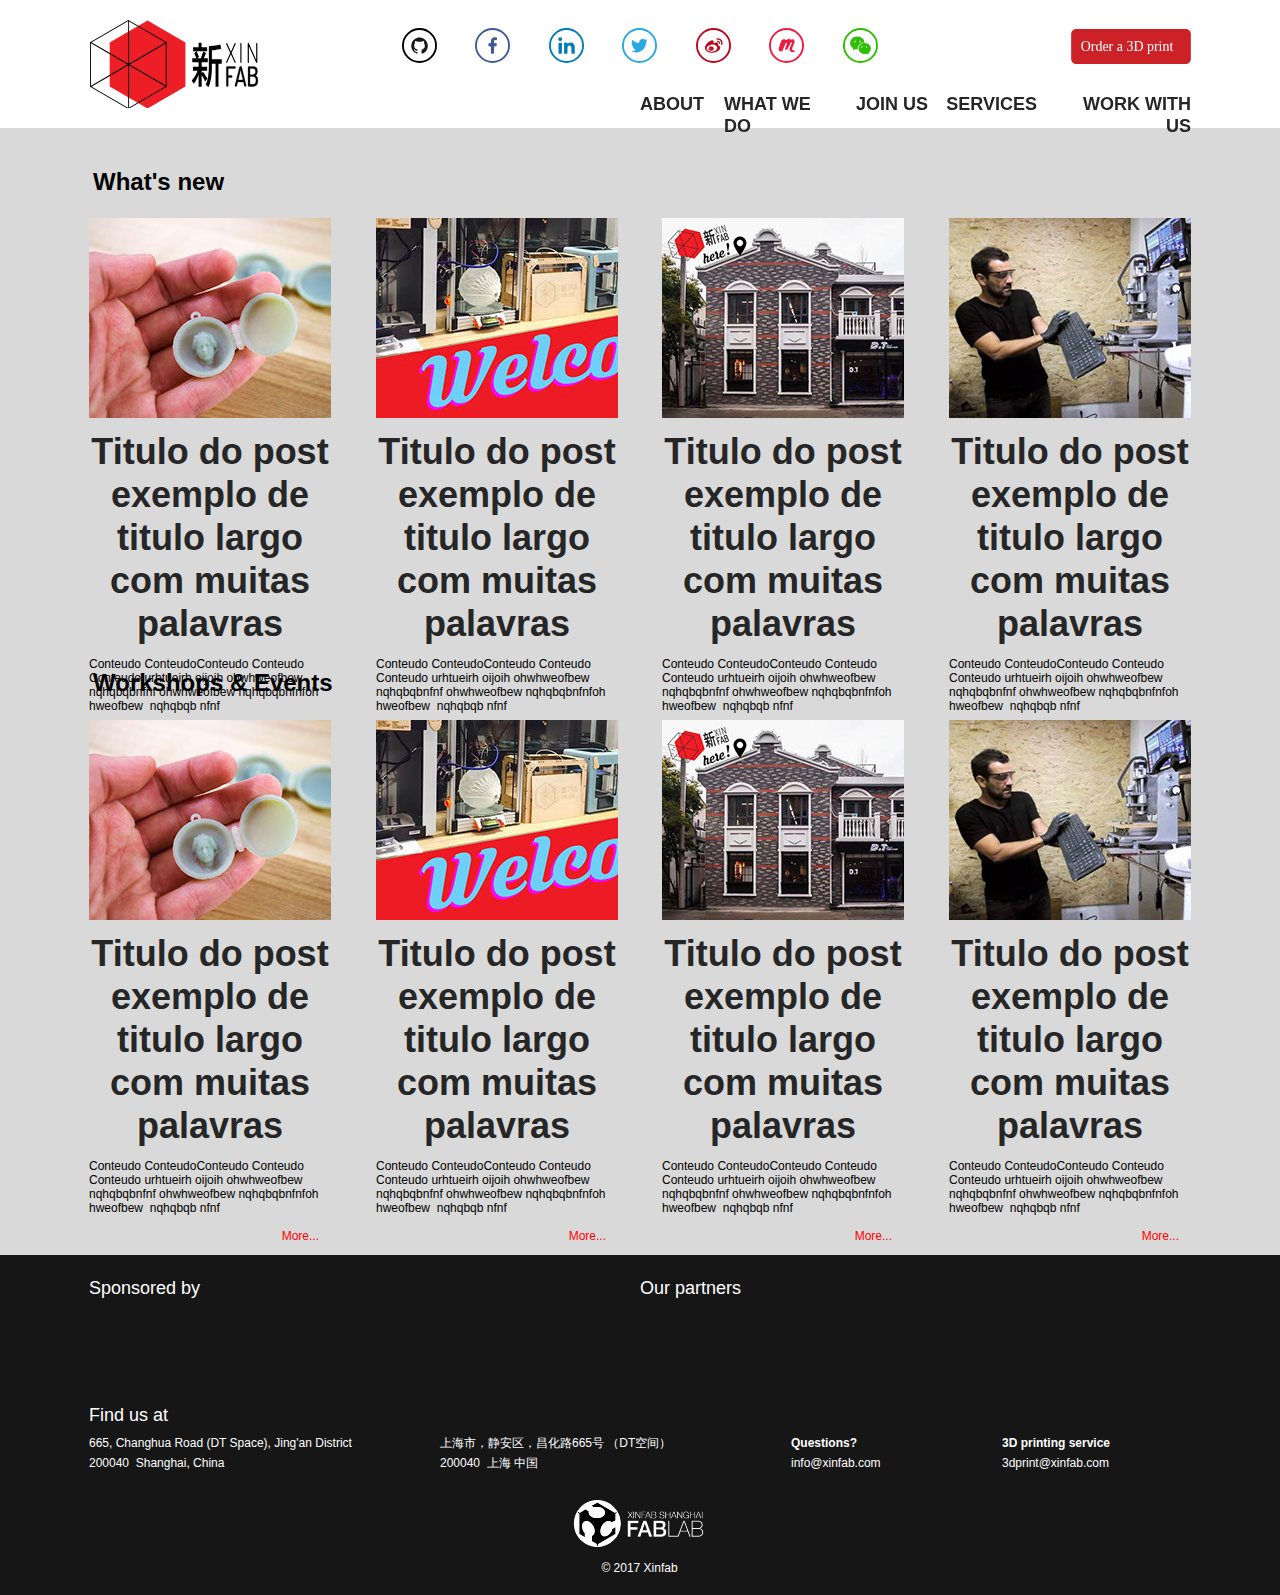
==== commit dd640c9f: "v3" ====
--- a/index.html
+++ b/index.html
@@ -11,19 +11,19 @@
 document.documentElement.className = document.documentElement.className.replace(/\bnojs\b/g, 'js');
 
 // Check that all required assets are uploaded and up-to-date
-if(typeof Muse == "undefined") window.Muse = {}; window.Muse.assets = {"required":["museutils.js", "museconfig.js", "jquery.watch.js", "require.js", "jquery.musepolyfill.bgsize.js", "jquery.scrolleffects.js", "jquery.museresponsive.js", "index.css"], "outOfDate":[]};
+if(typeof Muse == "undefined") window.Muse = {}; window.Muse.assets = {"required":["museutils.js", "museconfig.js", "jquery.watch.js", "jquery.musepolyfill.bgsize.js", "jquery.scrolleffects.js", "jquery.museresponsive.js", "require.js", "index.css"], "outOfDate":[]};
 </script>
   
   <title>Home</title>
   <!-- CSS -->
-  <link rel="stylesheet" type="text/css" href="css/site_global.css?crc=3788107254"/>
-  <link rel="stylesheet" type="text/css" href="css/master_a-master.css?crc=4260263378"/>
-  <link rel="stylesheet" type="text/css" href="css/index.css?crc=4144181514" id="pagesheet"/>
+  <link rel="stylesheet" type="text/css" href="css/site_global.css?crc=4189370644"/>
+  <link rel="stylesheet" type="text/css" href="css/master_a-master.css?crc=3799424290"/>
+  <link rel="stylesheet" type="text/css" href="css/index.css?crc=95422687" id="pagesheet"/>
   <!-- IE-only CSS -->
   <!--[if lt IE 9]>
-  <link rel="stylesheet" type="text/css" href="css/iefonts_index.css?crc=3778934099"/>
-  <link rel="stylesheet" type="text/css" href="css/nomq_preview_master_a-master.css?crc=477506012"/>
-  <link rel="stylesheet" type="text/css" href="css/nomq_index.css?crc=4230854093" id="nomq_pagesheet"/>
+  <link rel="stylesheet" type="text/css" href="css/iefonts_index.css?crc=226991098"/>
+  <link rel="stylesheet" type="text/css" href="css/nomq_preview_master_a-master.css?crc=135466790"/>
+  <link rel="stylesheet" type="text/css" href="css/nomq_index.css?crc=4101318599" id="nomq_pagesheet"/>
   <![endif]-->
   <!-- Other scripts -->
   <script type="text/javascript">
@@ -39,53 +39,53 @@
   <div class="breakpoint active" id="bp_infinity" data-min-width="1201"><!-- responsive breakpoint node -->
    <div class="clearfix" id="page"><!-- column -->
     <div class="position_content" id="page_position_content">
-     <div class="browser_width colelem" id="u12899-bw">
+     <div class="browser_width colelem shared_content" id="u12899-bw" data-content-guid="u12899-bw_content">
       <div id="u12899"><!-- simple frame --></div>
      </div>
      <div class="clearfix colelem" id="pu4238"><!-- group -->
       <div class="clip_frame ose_pre_init mse_pre_init shared_content" id="u4238" data-content-guid="u4238_content"><!-- svg -->
-       <img class="svg temp_no_img_src" id="u4236" data-orig-src="images/pasted-svg-37x372.svg?crc=261623733" width="35" height="35" alt="" data-mu-svgfallback="images/pasted%20svg%2037x37_poster_2.png?crc=402573304" src="images/blank.gif?crc=4208392903"/>
+       <img class="svg temp_no_img_src" id="u4236" data-orig-src="images/pasted-svg-37x37.svg?crc=261623733" width="35" height="35" alt="" data-mu-svgfallback="images/pasted%20svg%2037x37_poster_.png?crc=402573304" src="images/blank.gif?crc=4208392903"/>
       </div>
       <div class="clip_frame ose_pre_init mse_pre_init shared_content" id="u4248" data-content-guid="u4248_content"><!-- svg -->
-       <img class="svg temp_no_img_src" id="u4246" data-orig-src="images/pasted-svg-37x373.svg?crc=353578390" width="35" height="35" alt="" data-mu-svgfallback="images/pasted%20svg%2037x37_poster_3.png?crc=1264831" src="images/blank.gif?crc=4208392903"/>
+       <img class="svg temp_no_img_src" id="u4246" data-orig-src="images/pasted-svg-37x372.svg?crc=353578390" width="35" height="35" alt="" data-mu-svgfallback="images/pasted%20svg%2037x37_poster_2.png?crc=1264831" src="images/blank.gif?crc=4208392903"/>
       </div>
       <div class="clip_frame ose_pre_init mse_pre_init shared_content" id="u4268" data-content-guid="u4268_content"><!-- svg -->
-       <img class="svg temp_no_img_src" id="u4266" data-orig-src="images/pasted-svg-37x374.svg?crc=4147184999" width="35" height="35" alt="" data-mu-svgfallback="images/pasted%20svg%2037x37_poster_4.png?crc=480510062" src="images/blank.gif?crc=4208392903"/>
+       <img class="svg temp_no_img_src" id="u4266" data-orig-src="images/pasted-svg-37x373.svg?crc=4147184999" width="35" height="35" alt="" data-mu-svgfallback="images/pasted%20svg%2037x37_poster_3.png?crc=480510062" src="images/blank.gif?crc=4208392903"/>
       </div>
       <div class="clip_frame ose_pre_init mse_pre_init shared_content" id="u4278" data-content-guid="u4278_content"><!-- svg -->
-       <img class="svg temp_no_img_src" id="u4276" data-orig-src="images/pasted-svg-37x377.svg?crc=3968133634" width="35" height="35" alt="" data-mu-svgfallback="images/pasted%20svg%2037x37_poster_7.png?crc=378616672" src="images/blank.gif?crc=4208392903"/>
+       <img class="svg temp_no_img_src" id="u4276" data-orig-src="images/pasted-svg-37x374.svg?crc=3968133634" width="35" height="35" alt="" data-mu-svgfallback="images/pasted%20svg%2037x37_poster_4.png?crc=378616672" src="images/blank.gif?crc=4208392903"/>
       </div>
       <div class="clip_frame ose_pre_init mse_pre_init shared_content" id="u4288" data-content-guid="u4288_content"><!-- svg -->
-       <img class="svg temp_no_img_src" id="u4286" data-orig-src="images/pasted-svg-37x37.svg?crc=292252780" width="35" height="35" alt="" data-mu-svgfallback="images/pasted%20svg%2037x37_poster_.png?crc=22883134" src="images/blank.gif?crc=4208392903"/>
+       <img class="svg temp_no_img_src" id="u4286" data-orig-src="images/pasted-svg-37x375.svg?crc=292252780" width="35" height="35" alt="" data-mu-svgfallback="images/pasted%20svg%2037x37_poster_5.png?crc=22883134" src="images/blank.gif?crc=4208392903"/>
       </div>
       <div class="clip_frame ose_pre_init mse_pre_init shared_content" id="u4298" data-content-guid="u4298_content"><!-- svg -->
        <img class="svg temp_no_img_src" id="u4296" data-orig-src="images/pasted-svg-37x376.svg?crc=506561864" width="35" height="35" alt="" data-mu-svgfallback="images/pasted%20svg%2037x37_poster_6.png?crc=86780341" src="images/blank.gif?crc=4208392903"/>
       </div>
       <div class="clip_frame ose_pre_init mse_pre_init shared_content" id="u4308" data-content-guid="u4308_content"><!-- svg -->
-       <img class="svg temp_no_img_src" id="u4306" data-orig-src="images/pasted-svg-37x375.svg?crc=4214510376" width="35" height="35" alt="" data-mu-svgfallback="images/pasted%20svg%2037x37_poster_5.png?crc=181492977" src="images/blank.gif?crc=4208392903"/>
+       <img class="svg temp_no_img_src" id="u4306" data-orig-src="images/pasted-svg-37x377.svg?crc=4214510376" width="35" height="35" alt="" data-mu-svgfallback="images/pasted%20svg%2037x37_poster_7.png?crc=181492977" src="images/blank.gif?crc=4208392903"/>
       </div>
       <div class="clip_frame ose_pre_init mse_pre_init shared_content" id="u12356" data-content-guid="u12356_content"><!-- svg -->
        <img class="svg temp_no_img_src" id="u12352" data-orig-src="images/3dhubs.svg?crc=272194916" width="120" height="36" alt="" data-mu-svgfallback="images/3dhubs_poster_.png?crc=3957849126" src="images/blank.gif?crc=4208392903"/>
       </div>
-      <div class="browser_width mse_pre_init" id="u6682-bw">
-       <a class="nonblock nontext MuseLinkActive" id="u6682" href="index.html"><!-- simple frame --></a>
-      </div>
-      <a class="nonblock nontext clearfix mse_pre_init shared_content" id="u12869-4" href="about.html" data-content-guid="u12869-4_content"><!-- content --><p>ABOUT</p></a>
-      <a class="nonblock nontext clearfix mse_pre_init shared_content" id="u12875-4" href="what-we-do.html" data-content-guid="u12875-4_content"><!-- content --><p>WHAT WE DO</p></a>
-      <a class="nonblock nontext clearfix mse_pre_init shared_content" id="u12881-4" href="services.html" data-content-guid="u12881-4_content"><!-- content --><p>SERVICES</p></a>
-      <a class="nonblock nontext clearfix mse_pre_init shared_content" id="u12887-4" href="join-us.html" data-content-guid="u12887-4_content"><!-- content --><p>JOIN US</p></a>
-      <a class="nonblock nontext clearfix mse_pre_init shared_content" id="u12893-4" href="work-with-us.html" data-content-guid="u12893-4_content"><!-- content --><p>WORK WITH US</p></a>
-      <div class="pointer_cursor Button ButtonSelected clearfix ose_pre_init mse_pre_init shared_content" id="buttonu12919" title="Home" data-content-guid="buttonu12919_content"><!-- container box -->
-       <a class="block" href="index.html"><!-- Block link tag --></a>
-       <a class="nonblock nontext ButtonSelected clip_frame grpelem" id="u12909" href="index.html"><!-- svg --><img class="svg temp_no_img_src" id="u12905" data-orig-src="images/xf_iconblack.svg?crc=138723851" width="30" height="28" alt="" title="Home" data-mu-svgfallback="images/xf_iconblack_poster_.png?crc=3954346972" src="images/blank.gif?crc=4208392903"/></a>
-       <div class="clip_frame grpelem" id="u12935"><!-- svg -->
-        <img class="svg temp_no_img_src" id="u12931" data-orig-src="images/xf_iconredbt.svg?crc=275177441" width="30" height="28" alt="" title="Home" data-mu-svgfallback="images/xf_iconredbt_poster_.png?crc=4219208458" src="images/blank.gif?crc=4208392903"/>
-       </div>
-      </div>
       <div class="clip_frame ose_pre_init mse_pre_init shared_content" id="u2355" data-content-guid="u2355_content"><!-- svg -->
        <img class="svg temp_no_img_src" id="u2356" data-orig-src="images/pasted-svg-1112635x589.svg?crc=3914277671" width="200" height="89" alt="" data-mu-svgfallback="images/pasted%20svg%201112635x589_poster_.png?crc=3820455764" src="images/blank.gif?crc=4208392903"/>
       </div>
      </div>
+     <div class="browser_width mse_pre_init shared_content" id="u6682-bw" data-content-guid="u6682-bw_content">
+      <a class="nonblock nontext MuseLinkActive" id="u6682" href="index.html"><!-- simple frame --></a>
+     </div>
+     <div class="pointer_cursor Button ButtonSelected clearfix ose_pre_init mse_pre_init" id="buttonu12919" title="Home"><!-- container box -->
+      <a class="block shared_content" href="index.html" data-content-guid="buttonu12919_0_content"><!-- Block link tag --></a>
+      <a class="nonblock nontext ButtonSelected clip_frame ose_pre_init grpelem shared_content" id="u12909" href="index.html" data-content-guid="u12909_content"><!-- svg --><img class="svg temp_no_img_src" id="u12905" data-orig-src="images/xf_iconblack.svg?crc=138723851" width="30" height="28" alt="" title="Home" data-mu-svgfallback="images/xf_iconblack_poster_.png?crc=3954346972" src="images/blank.gif?crc=4208392903"/></a>
+      <div class="clip_frame grpelem shared_content" id="u12935" data-content-guid="u12935_content"><!-- svg -->
+       <img class="svg temp_no_img_src" id="u12931" data-orig-src="images/xf_iconredbt.svg?crc=275177441" width="30" height="28" alt="" title="Home" data-mu-svgfallback="images/xf_iconredbt_poster_.png?crc=4219208458" src="images/blank.gif?crc=4208392903"/>
+      </div>
+     </div>
+     <a class="nonblock nontext clearfix mse_pre_init shared_content" id="u12869-4" href="about.html" data-content-guid="u12869-4_content"><!-- content --><p>ABOUT</p></a>
+     <a class="nonblock nontext clearfix mse_pre_init shared_content" id="u12875-4" href="what-we-do.html" data-content-guid="u12875-4_content"><!-- content --><p>WHAT WE DO</p></a>
+     <a class="nonblock nontext clearfix mse_pre_init shared_content" id="u12887-4" href="join-us.html" data-content-guid="u12887-4_content"><!-- content --><p>JOIN US</p></a>
+     <a class="nonblock nontext clearfix mse_pre_init shared_content" id="u12881-4" href="services.html" data-content-guid="u12881-4_content"><!-- content --><p>SERVICES</p></a>
+     <a class="nonblock nontext clearfix mse_pre_init shared_content" id="u12893-4" href="work-with-us.html" data-content-guid="u12893-4_content"><!-- content --><p>WORK WITH US</p></a>
      <div class="clearfix colelem shared_content" id="u5681-4" data-content-guid="u5681-4_content"><!-- content -->
       <div id="u5681-3">
        <p>What's new</p>
@@ -170,7 +170,7 @@
        </div>
       </div>
      </div>
-     <div class="verticalspacer" data-offset-top="1248" data-content-above-spacer="1247" data-content-below-spacer="338"></div>
+     <div class="verticalspacer" data-offset-top="1255" data-content-above-spacer="1254" data-content-below-spacer="340"></div>
      <div class="clearfix colelem shared_content" id="pu6043" data-content-guid="pu6043_content"><!-- group -->
       <div class="browser_width grpelem" id="u6043-bw">
        <div id="u6043"><!-- simple frame --></div>
@@ -184,10 +184,9 @@
       <div class="clearfix grpelem" id="u6052-4"><!-- content -->
        <p>Find us at</p>
       </div>
-      <div class="clearfix grpelem" id="u6100-8"><!-- content -->
+      <div class="clearfix grpelem" id="u6100-6"><!-- content -->
        <p id="u6100-2"><span id="u6100">665, Changhua Road (DT Space), Jing'an District</span></p>
-       <p id="u6100-4"><span id="u6100-3">200040&nbsp; Shanghai</span></p>
-       <p id="u6100-6"><span id="u6100-5">China</span></p>
+       <p id="u6100-4"><span id="u6100-3">200040&nbsp; Shanghai, China</span></p>
       </div>
       <div class="clearfix grpelem" id="u6103-6"><!-- content -->
        <p id="u6103-2">Questions?</p>
@@ -197,10 +196,9 @@
        <p id="u6106-2">3D printing service</p>
        <p id="u6106-4"><span id="u6106-3">3dprint@xinfab.com</span></p>
       </div>
-      <div class="clearfix grpelem" id="u6109-8"><!-- content -->
+      <div class="clearfix grpelem" id="u6109-6"><!-- content -->
        <p id="u6109-2"><span id="u6109">上海市，静安区，昌化路665号 （DT空间）</span></p>
-       <p id="u6109-4"><span id="u6109-3">200040&nbsp; 上海</span></p>
-       <p id="u6109-6"><span id="u6109-5">中国</span></p>
+       <p id="u6109-4"><span id="u6109-3">200040&nbsp; 上海 中国</span></p>
       </div>
       <div class="clearfix grpelem" id="u6115-4"><!-- content -->
        <p>© 2017 Xinfab</p>
@@ -212,54 +210,179 @@
     </div>
    </div>
   </div>
-  <div class="breakpoint" id="bp_1200" data-max-width="1200"><!-- responsive breakpoint node -->
-   <div class="clearfix borderbox temp_no_id" data-orig-id="page"><!-- column -->
-    <div class="position_content temp_no_id" data-orig-id="page_position_content">
-     <div class="clearfix colelem" id="pu12899"><!-- group -->
-      <div class="browser_width grpelem temp_no_id" data-orig-id="u12899-bw">
-       <div class="temp_no_id" data-orig-id="u12899"><!-- group -->
-        <div class="clearfix" id="u12899_align_to_page">
-         <span class="clip_frame grpelem placeholder" data-placeholder-for="u4288_content"><!-- placeholder node --></span>
-         <span class="clip_frame grpelem placeholder" data-placeholder-for="u4238_content"><!-- placeholder node --></span>
-         <span class="clip_frame grpelem placeholder" data-placeholder-for="u4248_content"><!-- placeholder node --></span>
-         <span class="clip_frame grpelem placeholder" data-placeholder-for="u4268_content"><!-- placeholder node --></span>
-         <span class="clip_frame grpelem placeholder" data-placeholder-for="u4308_content"><!-- placeholder node --></span>
-         <span class="clip_frame grpelem placeholder" data-placeholder-for="u4298_content"><!-- placeholder node --></span>
-         <span class="clip_frame grpelem placeholder" data-placeholder-for="u4278_content"><!-- placeholder node --></span>
-         <span class="clip_frame grpelem placeholder" data-placeholder-for="u12356_content"><!-- placeholder node --></span>
-        </div>
-       </div>
-      </div>
-      <div class="browser_width grpelem temp_no_id" data-orig-id="u6682-bw">
-       <div class="pointer_cursor MuseLinkActive temp_no_id" data-orig-id="u6682"><!-- group -->
-        <a class="block" href="index.html"><!-- Block link tag --></a>
-        <div class="clearfix" id="u6682_align_to_page">
-         <span class="pointer_cursor Button ButtonSelected clearfix grpelem placeholder" data-placeholder-for="buttonu12919_content"><!-- placeholder node --></span>
-         <span class="nonblock nontext clearfix grpelem placeholder" data-placeholder-for="u12869-4_content"><!-- placeholder node --></span>
-         <span class="nonblock nontext clearfix grpelem placeholder" data-placeholder-for="u12875-4_content"><!-- placeholder node --></span>
-         <span class="nonblock nontext clearfix grpelem placeholder" data-placeholder-for="u12887-4_content"><!-- placeholder node --></span>
-         <span class="nonblock nontext clearfix grpelem placeholder" data-placeholder-for="u12881-4_content"><!-- placeholder node --></span>
-         <span class="nonblock nontext clearfix grpelem placeholder" data-placeholder-for="u12893-4_content"><!-- placeholder node --></span>
-        </div>
-       </div>
-      </div>
-      <span class="clip_frame grpelem placeholder" data-placeholder-for="u2355_content"><!-- placeholder node --></span>
-     </div>
+  <div class="breakpoint" id="bp_1200" data-min-width="1001" data-max-width="1200"><!-- responsive breakpoint node -->
+   <div class="clearfix borderbox temp_no_id" data-orig-id="page"><!-- group -->
+    <span class="browser_width grpelem placeholder" data-placeholder-for="u12899-bw_content"><!-- placeholder node --></span>
+    <div class="clearfix grpelem" id="pu6682"><!-- group -->
+     <span class="browser_width mse_pre_init placeholder" data-placeholder-for="u6682-bw_content"><!-- placeholder node --></span>
+     <span class="clip_frame mse_pre_init placeholder" data-placeholder-for="u2355_content"><!-- placeholder node --></span>
+    </div>
+    <div class="pointer_cursor Button ButtonSelected clearfix mse_pre_init temp_no_id" title="Home" data-orig-id="buttonu12919"><!-- container box -->
+     <span class="block placeholder" data-placeholder-for="buttonu12919_0_content"><!-- placeholder node --></span>
+     <span class="nonblock nontext ButtonSelected clip_frame grpelem placeholder" data-placeholder-for="u12909_content"><!-- placeholder node --></span>
+     <span class="clip_frame grpelem placeholder" data-placeholder-for="u12935_content"><!-- placeholder node --></span>
+    </div>
+    <div class="clearfix grpelem" id="pu5681-4"><!-- column -->
      <span class="clearfix colelem placeholder" data-placeholder-for="u5681-4_content"><!-- placeholder node --></span>
      <div class="clearfix colelem temp_no_id" data-orig-id="pu5711"><!-- group -->
       <span class="clearfix grpelem placeholder" data-placeholder-for="u5711_content"><!-- placeholder node --></span>
       <span class="clearfix grpelem placeholder" data-placeholder-for="u5714_content"><!-- placeholder node --></span>
-      <span class="clearfix grpelem placeholder" data-placeholder-for="u5723_content"><!-- placeholder node --></span>
-      <span class="clearfix grpelem placeholder" data-placeholder-for="u5732_content"><!-- placeholder node --></span>
      </div>
      <span class="clearfix colelem placeholder" data-placeholder-for="u5760-4_content"><!-- placeholder node --></span>
      <div class="clearfix colelem" id="pu5763"><!-- group -->
       <span class="clearfix grpelem placeholder" data-placeholder-for="u5763_content"><!-- placeholder node --></span>
       <span class="clearfix grpelem placeholder" data-placeholder-for="u5766_content"><!-- placeholder node --></span>
+     </div>
+    </div>
+    <span class="clip_frame mse_pre_init placeholder" data-placeholder-for="u4288_content"><!-- placeholder node --></span>
+    <span class="nonblock nontext clearfix mse_pre_init placeholder" data-placeholder-for="u12869-4_content"><!-- placeholder node --></span>
+    <div class="clearfix grpelem temp_no_id" data-orig-id="pu4238"><!-- group -->
+     <span class="clip_frame mse_pre_init placeholder" data-placeholder-for="u4238_content"><!-- placeholder node --></span>
+     <span class="clip_frame mse_pre_init placeholder" data-placeholder-for="u4248_content"><!-- placeholder node --></span>
+    </div>
+    <span class="nonblock nontext clearfix mse_pre_init placeholder" data-placeholder-for="u12875-4_content"><!-- placeholder node --></span>
+    <span class="clip_frame mse_pre_init placeholder" data-placeholder-for="u4268_content"><!-- placeholder node --></span>
+    <div class="clearfix grpelem" id="pu5723"><!-- column -->
+     <span class="clearfix colelem placeholder" data-placeholder-for="u5723_content"><!-- placeholder node --></span>
+     <span class="clearfix colelem placeholder" data-placeholder-for="u5769_content"><!-- placeholder node --></span>
+    </div>
+    <span class="nonblock nontext clearfix mse_pre_init placeholder" data-placeholder-for="u12887-4_content"><!-- placeholder node --></span>
+    <div class="clearfix grpelem" id="pu4298"><!-- group -->
+     <span class="clip_frame mse_pre_init placeholder" data-placeholder-for="u4298_content"><!-- placeholder node --></span>
+     <span class="clip_frame mse_pre_init placeholder" data-placeholder-for="u4308_content"><!-- placeholder node --></span>
+    </div>
+    <span class="nonblock nontext clearfix mse_pre_init placeholder" data-placeholder-for="u12881-4_content"><!-- placeholder node --></span>
+    <span class="clip_frame mse_pre_init placeholder" data-placeholder-for="u4278_content"><!-- placeholder node --></span>
+    <div class="clearfix grpelem" id="pu12356"><!-- group -->
+     <span class="clip_frame mse_pre_init placeholder" data-placeholder-for="u12356_content"><!-- placeholder node --></span>
+     <span class="nonblock nontext clearfix mse_pre_init placeholder" data-placeholder-for="u12893-4_content"><!-- placeholder node --></span>
+    </div>
+    <div class="clearfix grpelem" id="pu5732"><!-- column -->
+     <span class="clearfix colelem placeholder" data-placeholder-for="u5732_content"><!-- placeholder node --></span>
+     <span class="clearfix colelem placeholder" data-placeholder-for="u5772_content"><!-- placeholder node --></span>
+    </div>
+    <div class="verticalspacer" data-offset-top="1119" data-content-above-spacer="1118" data-content-below-spacer="340"></div>
+    <span class="clearfix grpelem placeholder" data-placeholder-for="pu6043_content"><!-- placeholder node --></span>
+   </div>
+  </div>
+  <div class="breakpoint" id="bp_1000" data-min-width="769" data-max-width="1000"><!-- responsive breakpoint node -->
+   <div class="clearfix borderbox temp_no_id" data-orig-id="page"><!-- group -->
+    <span class="browser_width grpelem placeholder" data-placeholder-for="u12899-bw_content"><!-- placeholder node --></span>
+    <div class="clearfix grpelem temp_no_id" data-orig-id="pu6682"><!-- group -->
+     <span class="browser_width mse_pre_init placeholder" data-placeholder-for="u6682-bw_content"><!-- placeholder node --></span>
+     <span class="clip_frame mse_pre_init placeholder" data-placeholder-for="u2355_content"><!-- placeholder node --></span>
+    </div>
+    <div class="pointer_cursor Button ButtonSelected clearfix mse_pre_init temp_no_id" title="Home" data-orig-id="buttonu12919"><!-- container box -->
+     <span class="block placeholder" data-placeholder-for="buttonu12919_0_content"><!-- placeholder node --></span>
+     <span class="nonblock nontext ButtonSelected clip_frame grpelem placeholder" data-placeholder-for="u12909_content"><!-- placeholder node --></span>
+     <span class="clip_frame grpelem placeholder" data-placeholder-for="u12935_content"><!-- placeholder node --></span>
+    </div>
+    <div class="clearfix grpelem temp_no_id" data-orig-id="pu5681-4"><!-- column -->
+     <span class="clearfix colelem placeholder" data-placeholder-for="u5681-4_content"><!-- placeholder node --></span>
+     <span class="clearfix colelem placeholder" data-placeholder-for="u5711_content"><!-- placeholder node --></span>
+     <span class="clearfix colelem placeholder" data-placeholder-for="u5760-4_content"><!-- placeholder node --></span>
+     <span class="clearfix colelem placeholder" data-placeholder-for="u5763_content"><!-- placeholder node --></span>
+    </div>
+    <span class="nonblock nontext clearfix mse_pre_init placeholder" data-placeholder-for="u12869-4_content"><!-- placeholder node --></span>
+    <div class="clearfix grpelem" id="pu5714"><!-- column -->
+     <span class="clearfix colelem placeholder" data-placeholder-for="u5714_content"><!-- placeholder node --></span>
+     <span class="clearfix colelem placeholder" data-placeholder-for="u5766_content"><!-- placeholder node --></span>
+    </div>
+    <span class="clip_frame mse_pre_init placeholder" data-placeholder-for="u4288_content"><!-- placeholder node --></span>
+    <span class="nonblock nontext clearfix mse_pre_init placeholder" data-placeholder-for="u12875-4_content"><!-- placeholder node --></span>
+    <div class="clearfix grpelem temp_no_id" data-orig-id="pu4238"><!-- group -->
+     <span class="clip_frame mse_pre_init placeholder" data-placeholder-for="u4238_content"><!-- placeholder node --></span>
+     <span class="clip_frame mse_pre_init placeholder" data-placeholder-for="u4248_content"><!-- placeholder node --></span>
+    </div>
+    <span class="nonblock nontext clearfix mse_pre_init placeholder" data-placeholder-for="u12887-4_content"><!-- placeholder node --></span>
+    <span class="clip_frame mse_pre_init placeholder" data-placeholder-for="u4268_content"><!-- placeholder node --></span>
+    <span class="nonblock nontext clearfix mse_pre_init placeholder" data-placeholder-for="u12881-4_content"><!-- placeholder node --></span>
+    <div class="clearfix grpelem temp_no_id" data-orig-id="pu5723"><!-- column -->
+     <span class="clearfix colelem placeholder" data-placeholder-for="u5723_content"><!-- placeholder node --></span>
+     <span class="clearfix colelem placeholder" data-placeholder-for="u5769_content"><!-- placeholder node --></span>
+    </div>
+    <div class="clearfix grpelem temp_no_id" data-orig-id="pu4298"><!-- group -->
+     <span class="clip_frame mse_pre_init placeholder" data-placeholder-for="u4298_content"><!-- placeholder node --></span>
+     <span class="clip_frame mse_pre_init placeholder" data-placeholder-for="u4308_content"><!-- placeholder node --></span>
+    </div>
+    <div class="clearfix grpelem temp_no_id" data-orig-id="pu12356"><!-- group -->
+     <span class="clip_frame mse_pre_init placeholder" data-placeholder-for="u12356_content"><!-- placeholder node --></span>
+     <span class="nonblock nontext clearfix mse_pre_init placeholder" data-placeholder-for="u12893-4_content"><!-- placeholder node --></span>
+    </div>
+    <span class="clip_frame mse_pre_init placeholder" data-placeholder-for="u4278_content"><!-- placeholder node --></span>
+    <div class="clearfix grpelem temp_no_id" data-orig-id="pu5732"><!-- column -->
+     <span class="clearfix colelem placeholder" data-placeholder-for="u5732_content"><!-- placeholder node --></span>
+     <span class="clearfix colelem placeholder" data-placeholder-for="u5772_content"><!-- placeholder node --></span>
+    </div>
+    <div class="verticalspacer" data-offset-top="1505" data-content-above-spacer="1504" data-content-below-spacer="378"></div>
+    <span class="clearfix grpelem placeholder" data-placeholder-for="pu6043_content"><!-- placeholder node --></span>
+   </div>
+  </div>
+  <div class="breakpoint" id="bp_768" data-max-width="768"><!-- responsive breakpoint node -->
+   <div class="clearfix borderbox temp_no_id" data-orig-id="page"><!-- column -->
+    <div class="position_content temp_no_id" data-orig-id="page_position_content">
+     <div class="browser_width colelem temp_no_id" data-orig-id="u12899-bw">
+      <div class="temp_no_id" data-orig-id="u12899"><!-- group -->
+       <div class="clearfix" id="u12899_align_to_page">
+        <div class="clip_frame grpelem temp_no_id" data-orig-id="u4288"><!-- svg -->
+         <img class="svg temp_no_id temp_no_img_src" data-orig-src="images/pasted-svg-37x375.svg?crc=292252780" width="34" height="30" alt="" data-mu-svgfallback="images/pasted%20svg%2037x37_poster_5.png?crc=22883134" data-orig-id="u4286" src="images/blank.gif?crc=4208392903"/>
+        </div>
+        <div class="clip_frame grpelem temp_no_id" data-orig-id="u4238"><!-- svg -->
+         <img class="svg temp_no_id temp_no_img_src" data-orig-src="images/pasted-svg-37x37.svg?crc=261623733" width="34" height="30" alt="" data-mu-svgfallback="images/pasted%20svg%2037x37_poster_.png?crc=402573304" data-orig-id="u4236" src="images/blank.gif?crc=4208392903"/>
+        </div>
+        <div class="clip_frame grpelem temp_no_id" data-orig-id="u4248"><!-- svg -->
+         <img class="svg temp_no_id temp_no_img_src" data-orig-src="images/pasted-svg-37x372.svg?crc=353578390" width="34" height="30" alt="" data-mu-svgfallback="images/pasted%20svg%2037x37_poster_2.png?crc=1264831" data-orig-id="u4246" src="images/blank.gif?crc=4208392903"/>
+        </div>
+        <div class="clearfix grpelem" id="pu2355"><!-- column -->
+         <div class="clip_frame colelem temp_no_id" data-orig-id="u2355"><!-- svg -->
+          <img class="svg temp_no_id temp_no_img_src" data-orig-src="images/pasted-svg-1112635x589.svg?crc=3914277671" width="153" height="59" alt="" data-mu-svgfallback="images/pasted%20svg%201112635x589_poster_.png?crc=3820455764" data-orig-id="u2356" src="images/blank.gif?crc=4208392903"/>
+         </div>
+         <div class="clearfix colelem" id="pu4268"><!-- group -->
+          <div class="clip_frame grpelem temp_no_id" data-orig-id="u4268"><!-- svg -->
+           <img class="svg temp_no_id temp_no_img_src" data-orig-src="images/pasted-svg-37x373.svg?crc=4147184999" width="34" height="30" alt="" data-mu-svgfallback="images/pasted%20svg%2037x37_poster_3.png?crc=480510062" data-orig-id="u4266" src="images/blank.gif?crc=4208392903"/>
+          </div>
+          <div class="clip_frame grpelem temp_no_id" data-orig-id="u4308"><!-- svg -->
+           <img class="svg temp_no_id temp_no_img_src" data-orig-src="images/pasted-svg-37x377.svg?crc=4214510376" width="34" height="30" alt="" data-mu-svgfallback="images/pasted%20svg%2037x37_poster_7.png?crc=181492977" data-orig-id="u4306" src="images/blank.gif?crc=4208392903"/>
+          </div>
+         </div>
+        </div>
+        <div class="clip_frame grpelem temp_no_id" data-orig-id="u12356"><!-- svg -->
+         <img class="svg temp_no_id temp_no_img_src" data-orig-src="images/3dhubs.svg?crc=272194916" width="108" height="30" alt="" data-mu-svgfallback="images/3dhubs_poster_.png?crc=3957849126" data-orig-id="u12352" src="images/blank.gif?crc=4208392903"/>
+        </div>
+        <div class="clip_frame grpelem temp_no_id" data-orig-id="u4298"><!-- svg -->
+         <img class="svg temp_no_id temp_no_img_src" data-orig-src="images/pasted-svg-37x376.svg?crc=506561864" width="34" height="30" alt="" data-mu-svgfallback="images/pasted%20svg%2037x37_poster_6.png?crc=86780341" data-orig-id="u4296" src="images/blank.gif?crc=4208392903"/>
+        </div>
+        <div class="clip_frame grpelem temp_no_id" data-orig-id="u4278"><!-- svg -->
+         <img class="svg temp_no_id temp_no_img_src" data-orig-src="images/pasted-svg-37x374.svg?crc=3968133634" width="34" height="30" alt="" data-mu-svgfallback="images/pasted%20svg%2037x37_poster_4.png?crc=378616672" data-orig-id="u4276" src="images/blank.gif?crc=4208392903"/>
+        </div>
+       </div>
+      </div>
+     </div>
+     <div class="clearfix colelem" id="pu9405"><!-- group -->
+      <div class="clip_frame grpelem" id="u9405"><!-- image -->
+       <img class="block temp_no_img_src" id="u9405_img" data-orig-src="images/menu-alt-512.png?crc=100589061" alt="" width="48" height="43" src="images/blank.gif?crc=4208392903"/>
+      </div>
+      <span class="clearfix grpelem placeholder" data-placeholder-for="u5681-4_content"><!-- placeholder node --></span>
+     </div>
+     <div class="clearfix colelem temp_no_id" data-orig-id="pu5711"><!-- group -->
+      <span class="clearfix grpelem placeholder" data-placeholder-for="u5711_content"><!-- placeholder node --></span>
+      <span class="nonblock nontext clearfix grpelem placeholder" data-placeholder-for="u12869-4_content"><!-- placeholder node --></span>
+      <span class="nonblock nontext clearfix grpelem placeholder" data-placeholder-for="u12875-4_content"><!-- placeholder node --></span>
+      <span class="clearfix grpelem placeholder" data-placeholder-for="u5714_content"><!-- placeholder node --></span>
+      <span class="nonblock nontext clearfix grpelem placeholder" data-placeholder-for="u12887-4_content"><!-- placeholder node --></span>
+      <span class="nonblock nontext clearfix grpelem placeholder" data-placeholder-for="u12881-4_content"><!-- placeholder node --></span>
+      <span class="clearfix grpelem placeholder" data-placeholder-for="u5723_content"><!-- placeholder node --></span>
+      <span class="nonblock nontext clearfix grpelem placeholder" data-placeholder-for="u12893-4_content"><!-- placeholder node --></span>
+      <span class="clearfix grpelem placeholder" data-placeholder-for="u5732_content"><!-- placeholder node --></span>
+     </div>
+     <span class="clearfix colelem placeholder" data-placeholder-for="u5760-4_content"><!-- placeholder node --></span>
+     <div class="clearfix colelem temp_no_id" data-orig-id="pu5763"><!-- group -->
+      <span class="clearfix grpelem placeholder" data-placeholder-for="u5763_content"><!-- placeholder node --></span>
+      <span class="clearfix grpelem placeholder" data-placeholder-for="u5766_content"><!-- placeholder node --></span>
       <span class="clearfix grpelem placeholder" data-placeholder-for="u5769_content"><!-- placeholder node --></span>
       <span class="clearfix grpelem placeholder" data-placeholder-for="u5772_content"><!-- placeholder node --></span>
      </div>
-     <div class="verticalspacer" data-offset-top="1112" data-content-above-spacer="1111" data-content-below-spacer="405"></div>
+     <div class="verticalspacer" data-offset-top="1761" data-content-above-spacer="1760" data-content-below-spacer="377"></div>
      <span class="clearfix colelem placeholder" data-placeholder-for="pu6043_content"><!-- placeholder node --></span>
     </div>
    </div>
@@ -279,31 +402,32 @@
 Muse.Utils.fullPage('#page');/* 100% height page */
 $('#bp_infinity').one('muse_this_bp_activate', function(){
 $('#u4238').registerPositionScrollEffect([{"speed":[0,1],"in":[-Infinity,20]},{"speed":[0,1],"in":[20,Infinity]}], $(this)); /* scroll effect */
-$('#u4238').registerOpacityScrollEffect([{"fade":20,"in":[-Infinity,20],"opacity":100},{"in":[20,20],"opacity":98},{"fade":60,"in":[20,Infinity],"opacity":0}], $(this)); /* scroll effect */
+$('#u4238').registerOpacityScrollEffect([{"fade":20,"in":[-Infinity,20],"opacity":100},{"opacity":98,"in":[20,20]},{"fade":60,"in":[20,Infinity],"opacity":0}], $(this)); /* scroll effect */
 $('#u4248').registerPositionScrollEffect([{"speed":[0,1],"in":[-Infinity,20]},{"speed":[0,1],"in":[20,Infinity]}], $(this)); /* scroll effect */
-$('#u4248').registerOpacityScrollEffect([{"fade":20,"in":[-Infinity,20],"opacity":100},{"in":[20,20],"opacity":98},{"fade":60,"in":[20,Infinity],"opacity":0}], $(this)); /* scroll effect */
+$('#u4248').registerOpacityScrollEffect([{"fade":20,"in":[-Infinity,20],"opacity":100},{"opacity":98,"in":[20,20]},{"fade":60,"in":[20,Infinity],"opacity":0}], $(this)); /* scroll effect */
 $('#u4268').registerPositionScrollEffect([{"speed":[0,1],"in":[-Infinity,20]},{"speed":[0,1],"in":[20,Infinity]}], $(this)); /* scroll effect */
-$('#u4268').registerOpacityScrollEffect([{"fade":20,"in":[-Infinity,20],"opacity":100},{"in":[20,20],"opacity":98},{"fade":60,"in":[20,Infinity],"opacity":0}], $(this)); /* scroll effect */
+$('#u4268').registerOpacityScrollEffect([{"fade":20,"in":[-Infinity,20],"opacity":100},{"opacity":98,"in":[20,20]},{"fade":60,"in":[20,Infinity],"opacity":0}], $(this)); /* scroll effect */
 $('#u4278').registerPositionScrollEffect([{"speed":[0,1],"in":[-Infinity,20]},{"speed":[0,1],"in":[20,Infinity]}], $(this)); /* scroll effect */
-$('#u4278').registerOpacityScrollEffect([{"fade":20,"in":[-Infinity,20],"opacity":100},{"in":[20,20],"opacity":98},{"fade":60,"in":[20,Infinity],"opacity":0}], $(this)); /* scroll effect */
+$('#u4278').registerOpacityScrollEffect([{"fade":20,"in":[-Infinity,20],"opacity":100},{"opacity":98,"in":[20,20]},{"fade":60,"in":[20,Infinity],"opacity":0}], $(this)); /* scroll effect */
 $('#u4288').registerPositionScrollEffect([{"speed":[0,1],"in":[-Infinity,20]},{"speed":[0,1],"in":[20,Infinity]}], $(this)); /* scroll effect */
-$('#u4288').registerOpacityScrollEffect([{"fade":20,"in":[-Infinity,20],"opacity":100},{"in":[20,20],"opacity":98},{"fade":60,"in":[20,Infinity],"opacity":0}], $(this)); /* scroll effect */
+$('#u4288').registerOpacityScrollEffect([{"fade":20,"in":[-Infinity,20],"opacity":100},{"opacity":98,"in":[20,20]},{"fade":60,"in":[20,Infinity],"opacity":0}], $(this)); /* scroll effect */
 $('#u4298').registerPositionScrollEffect([{"speed":[0,1],"in":[-Infinity,20]},{"speed":[0,1],"in":[20,Infinity]}], $(this)); /* scroll effect */
-$('#u4298').registerOpacityScrollEffect([{"fade":20,"in":[-Infinity,20],"opacity":100},{"in":[20,20],"opacity":98},{"fade":60,"in":[20,Infinity],"opacity":0}], $(this)); /* scroll effect */
+$('#u4298').registerOpacityScrollEffect([{"fade":20,"in":[-Infinity,20],"opacity":100},{"opacity":98,"in":[20,20]},{"fade":60,"in":[20,Infinity],"opacity":0}], $(this)); /* scroll effect */
 $('#u4308').registerPositionScrollEffect([{"speed":[0,1],"in":[-Infinity,20]},{"speed":[0,1],"in":[20,Infinity]}], $(this)); /* scroll effect */
-$('#u4308').registerOpacityScrollEffect([{"fade":20,"in":[-Infinity,20],"opacity":100},{"in":[20,20],"opacity":98},{"fade":60,"in":[20,Infinity],"opacity":0}], $(this)); /* scroll effect */
+$('#u4308').registerOpacityScrollEffect([{"fade":20,"in":[-Infinity,20],"opacity":100},{"opacity":98,"in":[20,20]},{"fade":60,"in":[20,Infinity],"opacity":0}], $(this)); /* scroll effect */
 $('#u12356').registerPositionScrollEffect([{"speed":[0,1],"in":[-Infinity,20]},{"speed":[0,1],"in":[20,Infinity]}], $(this)); /* scroll effect */
-$('#u12356').registerOpacityScrollEffect([{"fade":20,"in":[-Infinity,20],"opacity":100},{"in":[20,20],"opacity":98},{"fade":60,"in":[20,Infinity],"opacity":0}], $(this)); /* scroll effect */
-$('#u6682-bw').registerPositionScrollEffect([{"speed":[null,1],"in":[-Infinity,83.9]},{"speed":[null,0],"in":[83.9,Infinity]}], $(this)); /* scroll effect */
-$('#u12869-4').registerPositionScrollEffect([{"speed":[0,1],"in":[-Infinity,84]},{"speed":[0,0],"in":[84,Infinity]}], $(this)); /* scroll effect */
-$('#u12875-4').registerPositionScrollEffect([{"speed":[0,1],"in":[-Infinity,84]},{"speed":[0,0],"in":[84,Infinity]}], $(this)); /* scroll effect */
-$('#u12881-4').registerPositionScrollEffect([{"speed":[0,1],"in":[-Infinity,84]},{"speed":[0,0],"in":[84,Infinity]}], $(this)); /* scroll effect */
-$('#u12887-4').registerPositionScrollEffect([{"speed":[0,1],"in":[-Infinity,84]},{"speed":[0,0],"in":[84,Infinity]}], $(this)); /* scroll effect */
-$('#u12893-4').registerPositionScrollEffect([{"speed":[0,1],"in":[-Infinity,84]},{"speed":[0,0],"in":[84,Infinity]}], $(this)); /* scroll effect */
-$('#buttonu12919').registerPositionScrollEffect([{"speed":[0,1],"in":[-Infinity,83.7]},{"speed":[0,0],"in":[83.7,Infinity]}], $(this)); /* scroll effect */
-$('#buttonu12919').registerOpacityScrollEffect([{"fade":83.7,"in":[-Infinity,83.7],"opacity":0},{"in":[83.7,83.7],"opacity":1},{"fade":4.3,"in":[83.7,Infinity],"opacity":100}], $(this)); /* scroll effect */
+$('#u12356').registerOpacityScrollEffect([{"fade":20,"in":[-Infinity,20],"opacity":100},{"opacity":98,"in":[20,20]},{"fade":60,"in":[20,Infinity],"opacity":0}], $(this)); /* scroll effect */
 $('#u2355').registerPositionScrollEffect([{"speed":[0,1],"in":[-Infinity,20]},{"speed":[0,1],"in":[20,Infinity]}], $(this)); /* scroll effect */
-$('#u2355').registerOpacityScrollEffect([{"fade":20,"in":[-Infinity,20],"opacity":100},{"in":[20,20],"opacity":98},{"fade":70.15,"in":[20,Infinity],"opacity":0}], $(this)); /* scroll effect */
+$('#u2355').registerOpacityScrollEffect([{"fade":20,"in":[-Infinity,20],"opacity":100},{"opacity":98,"in":[20,20]},{"fade":70,"in":[20,Infinity],"opacity":0}], $(this)); /* scroll effect */
+$('#u6682-bw').registerPositionScrollEffect([{"speed":[null,1],"in":[-Infinity,82.25]},{"speed":[null,0],"in":[82.25,Infinity]}], $(this)); /* scroll effect */
+$('#u12909').registerOpacityScrollEffect([{"fade":83.85,"in":[-Infinity,87.9],"opacity":0},{"opacity":100,"in":[87.9,87.9]},{"fade":4.150000000000006,"in":[87.9,Infinity],"opacity":100}], $(this)); /* scroll effect */
+$('#buttonu12919').registerPositionScrollEffect([{"speed":[0,1],"in":[-Infinity,83]},{"speed":[0,0],"in":[83,Infinity]}], $(this)); /* scroll effect */
+$('#buttonu12919').registerOpacityScrollEffect([{"fade":83,"in":[-Infinity,83],"opacity":0},{"opacity":1,"in":[83,83]},{"fade":4,"in":[83,Infinity],"opacity":100}], $(this)); /* scroll effect */
+$('#u12869-4').registerPositionScrollEffect([{"speed":[0,1],"in":[-Infinity,83]},{"speed":[0,0],"in":[83,Infinity]}], $(this)); /* scroll effect */
+$('#u12875-4').registerPositionScrollEffect([{"speed":[0,1],"in":[-Infinity,83]},{"speed":[0,0],"in":[83,Infinity]}], $(this)); /* scroll effect */
+$('#u12887-4').registerPositionScrollEffect([{"speed":[0,1],"in":[-Infinity,83]},{"speed":[0,0],"in":[83,Infinity]}], $(this)); /* scroll effect */
+$('#u12881-4').registerPositionScrollEffect([{"speed":[0,1],"in":[-Infinity,83]},{"speed":[0,0],"in":[83,Infinity]}], $(this)); /* scroll effect */
+$('#u12893-4').registerPositionScrollEffect([{"speed":[0,1],"in":[-Infinity,83]},{"speed":[0,0],"in":[83,Infinity]}], $(this)); /* scroll effect */
 });/* scroll effects for one breakpoint */
 $( '.breakpoint' ).registerBreakpoint();/* Register breakpoints */
 Muse.Utils.transformMarkupToFixBrowserProblems();/* body */
--- a/css/site_global.css
+++ b/css/site_global.css
@@ -1 +1 @@
-html{min-height:100%;min-width:100%;-ms-text-size-adjust:none;}body,div,dl,dt,dd,ul,ol,li,nav,h1,h2,h3,h4,h5,h6,pre,code,form,fieldset,legend,input,button,textarea,p,blockquote,th,td,a{margin:0px;padding:0px;border-width:0px;border-style:solid;border-color:transparent;-webkit-transform-origin:left top;-ms-transform-origin:left top;-o-transform-origin:left top;transform-origin:left top;background-repeat:no-repeat;}button.submit-btn{-moz-box-sizing:content-box;-webkit-box-sizing:content-box;box-sizing:content-box;}.transition{-webkit-transition-property:background-image,background-position,background-color,border-color,border-radius,color,font-size,font-style,font-weight,letter-spacing,line-height,text-align,box-shadow,text-shadow,opacity;transition-property:background-image,background-position,background-color,border-color,border-radius,color,font-size,font-style,font-weight,letter-spacing,line-height,text-align,box-shadow,text-shadow,opacity;}.transition *{-webkit-transition:inherit;transition:inherit;}table{border-collapse:collapse;border-spacing:0px;}fieldset,img{border:0px;border-style:solid;-webkit-transform-origin:left top;-ms-transform-origin:left top;-o-transform-origin:left top;transform-origin:left top;}address,caption,cite,code,dfn,em,strong,th,var,optgroup{font-style:inherit;font-weight:inherit;}del,ins{text-decoration:none;}li{list-style:none;}caption,th{text-align:left;}h1,h2,h3,h4,h5,h6{font-size:100%;font-weight:inherit;}input,button,textarea,select,optgroup,option{font-family:inherit;font-size:inherit;font-style:inherit;font-weight:inherit;}.form-grp input,.form-grp textarea{-webkit-appearance:none;-webkit-border-radius:0;}body{font-family:Arial, Helvetica Neue, Helvetica, sans-serif;text-align:left;font-size:14px;line-height:17px;word-wrap:break-word;text-rendering:optimizeLegibility;-moz-font-feature-settings:'liga';-ms-font-feature-settings:'liga';-webkit-font-feature-settings:'liga';font-feature-settings:'liga';}a:link{color:#FF0000;text-decoration:inherit;}a:visited{color:#FF0000;text-decoration:inherit;}a:hover{color:#262626;text-decoration:inherit;}a:active{color:#000000;text-decoration:inherit;}a.nontext{color:black;text-decoration:none;font-style:normal;font-weight:normal;}.normal_text{color:#000000;direction:ltr;font-family:Arial, Helvetica Neue, Helvetica, sans-serif;font-size:14px;font-style:normal;font-weight:normal;letter-spacing:0px;line-height:17px;text-align:left;text-decoration:none;text-indent:0px;text-transform:none;vertical-align:0px;padding:0px;}.Paragraph{color:#262626;font-family:roboto, sans-serif;font-size:16px;font-weight:400;text-align:justify;padding:0px;}.Menu{color:#FFFFFF;font-family:roboto, sans-serif;font-size:14px;font-weight:900;letter-spacing:0px;text-align:left;padding:0px;}.h3{color:#262626;font-family:roboto, sans-serif;font-size:16px;font-weight:700;text-align:justify;padding:0px 0px 12px;}.Titles,.Subtitles{color:#262626;font-family:roboto, sans-serif;font-size:36px;font-weight:900;text-align:center;padding:0px;}.bold{color:#262626;font-family:roboto, sans-serif;font-weight:400;}.list0 li:before{position:absolute;right:100%;letter-spacing:0px;text-decoration:none;font-weight:normal;font-style:normal;}.rtl-list li:before{right:auto;left:100%;}.nls-None > li:before,.nls-None .list3 > li:before,.nls-None .list6 > li:before{margin-right:6px;content:'•';}.nls-None .list1 > li:before,.nls-None .list4 > li:before,.nls-None .list7 > li:before{margin-right:6px;content:'○';}.nls-None,.nls-None .list1,.nls-None .list2,.nls-None .list3,.nls-None .list4,.nls-None .list5,.nls-None .list6,.nls-None .list7,.nls-None .list8{padding-left:34px;}.nls-None.rtl-list,.nls-None .list1.rtl-list,.nls-None .list2.rtl-list,.nls-None .list3.rtl-list,.nls-None .list4.rtl-list,.nls-None .list5.rtl-list,.nls-None .list6.rtl-list,.nls-None .list7.rtl-list,.nls-None .list8.rtl-list{padding-left:0px;padding-right:34px;}.nls-None .list2 > li:before,.nls-None .list5 > li:before,.nls-None .list8 > li:before{margin-right:6px;content:'-';}.nls-None.rtl-list > li:before,.nls-None .list1.rtl-list > li:before,.nls-None .list2.rtl-list > li:before,.nls-None .list3.rtl-list > li:before,.nls-None .list4.rtl-list > li:before,.nls-None .list5.rtl-list > li:before,.nls-None .list6.rtl-list > li:before,.nls-None .list7.rtl-list > li:before,.nls-None .list8.rtl-list > li:before{margin-right:0px;margin-left:6px;}.TabbedPanelsTab{white-space:nowrap;}.MenuBar .MenuBarView,.MenuBar .SubMenuView{display:block;list-style:none;}.MenuBar .SubMenu{display:none;position:absolute;}.NoWrap{white-space:nowrap;word-wrap:normal;}.rootelem{margin-left:auto;margin-right:auto;}.colelem{display:inline;float:left;clear:both;}.clearfix:after{content:"\0020";visibility:hidden;display:block;height:0px;clear:both;}*:first-child+html .clearfix{zoom:1;}.clip_frame{overflow:hidden;}.popup_anchor{position:relative;width:0px;height:0px;}.popup_element{z-index:100000;}.svg{display:block;vertical-align:top;}span.wrap{content:'';clear:left;display:block;}span.actAsInlineDiv{display:inline-block;}.position_content,.excludeFromNormalFlow{float:left;}.preload_images{position:absolute;overflow:hidden;left:-9999px;top:-9999px;height:1px;width:1px;}.preload{height:1px;width:1px;}.animateStates{-webkit-transition:0.3s ease-in-out;-moz-transition:0.3s ease-in-out;-o-transition:0.3s ease-in-out;transition:0.3s ease-in-out;}[data-whatinput="mouse"] *:focus,[data-whatinput="touch"] *:focus,input:focus,textarea:focus{outline:none;}textarea{resize:none;overflow:auto;}.fld-prompt{pointer-events:none;}.wrapped-input{position:absolute;top:0px;left:0px;background:transparent;border:none;}.submit-btn{z-index:50000;cursor:pointer;}.anchor_item{width:22px;height:18px;}.MenuBar .SubMenuVisible,.MenuBarVertical .SubMenuVisible,.MenuBar .SubMenu .SubMenuVisible,.popup_element.Active,span.actAsPara,.actAsDiv,a.nonblock.nontext,img.block{display:block;}.widget_invisible,.js .invi,.js .mse_pre_init{visibility:hidden;}.ose_ei{visibility:hidden;z-index:0;}.no_vert_scroll{overflow-y:hidden;}.always_vert_scroll{overflow-y:scroll;}.always_horz_scroll{overflow-x:scroll;}.fullscreen{overflow:hidden;left:0px;top:0px;position:fixed;height:100%;width:100%;-moz-box-sizing:border-box;-webkit-box-sizing:border-box;-ms-box-sizing:border-box;box-sizing:border-box;}.fullwidth{position:absolute;}.borderbox{-moz-box-sizing:border-box;-webkit-box-sizing:border-box;-ms-box-sizing:border-box;box-sizing:border-box;}.scroll_wrapper{position:absolute;overflow:auto;left:0px;right:0px;top:0px;bottom:0px;padding-top:0px;padding-bottom:0px;margin-top:0px;margin-bottom:0px;}.browser_width > *{position:absolute;left:0px;right:0px;}.grpelem,.accordion_wrapper{display:inline;float:left;}.fld-checkbox input[type=checkbox],.fld-radiobutton input[type=radio]{position:absolute;overflow:hidden;clip:rect(0px, 0px, 0px, 0px);height:1px;width:1px;margin:-1px;padding:0px;border:0px;}.fld-checkbox input[type=checkbox] + label,.fld-radiobutton input[type=radio] + label{display:inline-block;background-repeat:no-repeat;cursor:pointer;float:left;width:100%;height:100%;}.pointer_cursor,.fld-recaptcha-mode,.fld-recaptcha-refresh,.fld-recaptcha-help{cursor:pointer;}p,h1,h2,h3,h4,h5,h6,ol,ul,span.actAsPara{max-height:1000000px;}.superscript{vertical-align:super;font-size:66%;line-height:0px;}.subscript{vertical-align:sub;font-size:66%;line-height:0px;}.horizontalSlideShow{-ms-touch-action:pan-y;touch-action:pan-y;}.verticalSlideShow{-ms-touch-action:pan-x;touch-action:pan-x;}.colelem100,.verticalspacer{clear:both;}.list0 li,.MenuBar .MenuItemContainer,.SlideShowContentPanel .fullscreen img,.css_verticalspacer .verticalspacer{position:relative;}.popup_element.Inactive,.js .disn,.js .an_invi,.hidden,.breakpoint{display:none;}#muse_css_mq{position:absolute;display:none;background-color:#FFFFFE;}.fluid_height_spacer{width:0.01px;}.muse_check_css{display:none;position:fixed;}@media screen and (-webkit-min-device-pixel-ratio:0){body{text-rendering:auto;}}+html{min-height:100%;min-width:100%;-ms-text-size-adjust:none;}body,div,dl,dt,dd,ul,ol,li,nav,h1,h2,h3,h4,h5,h6,pre,code,form,fieldset,legend,input,button,textarea,p,blockquote,th,td,a{margin:0px;padding:0px;border-width:0px;border-style:solid;border-color:transparent;-webkit-transform-origin:left top;-ms-transform-origin:left top;-o-transform-origin:left top;transform-origin:left top;background-repeat:no-repeat;}button.submit-btn{-moz-box-sizing:content-box;-webkit-box-sizing:content-box;box-sizing:content-box;}.transition{-webkit-transition-property:background-image,background-position,background-color,border-color,border-radius,color,font-size,font-style,font-weight,letter-spacing,line-height,text-align,box-shadow,text-shadow,opacity;transition-property:background-image,background-position,background-color,border-color,border-radius,color,font-size,font-style,font-weight,letter-spacing,line-height,text-align,box-shadow,text-shadow,opacity;}.transition *{-webkit-transition:inherit;transition:inherit;}table{border-collapse:collapse;border-spacing:0px;}fieldset,img{border:0px;border-style:solid;-webkit-transform-origin:left top;-ms-transform-origin:left top;-o-transform-origin:left top;transform-origin:left top;}address,caption,cite,code,dfn,em,strong,th,var,optgroup{font-style:inherit;font-weight:inherit;}del,ins{text-decoration:none;}li{list-style:none;}caption,th{text-align:left;}h1,h2,h3,h4,h5,h6{font-size:100%;font-weight:inherit;}input,button,textarea,select,optgroup,option{font-family:inherit;font-size:inherit;font-style:inherit;font-weight:inherit;}.form-grp input,.form-grp textarea{-webkit-appearance:none;-webkit-border-radius:0;}body{font-family:Arial, Helvetica Neue, Helvetica, sans-serif;text-align:left;font-size:14px;line-height:17px;word-wrap:break-word;text-rendering:optimizeLegibility;-moz-font-feature-settings:'liga';-ms-font-feature-settings:'liga';-webkit-font-feature-settings:'liga';font-feature-settings:'liga';}a{color:inherit;text-decoration:inherit;}a:link{color:#FF0000;text-decoration:inherit;}a:visited{color:#FF0000;text-decoration:inherit;}a:hover{color:#262626;text-decoration:inherit;}a:active{color:#000000;text-decoration:inherit;}a.nontext{color:black;text-decoration:none;font-style:normal;font-weight:normal;}.normal_text{color:#000000;direction:ltr;font-family:Arial, Helvetica Neue, Helvetica, sans-serif;font-size:14px;font-style:normal;font-weight:normal;letter-spacing:0px;line-height:17px;text-align:left;text-decoration:none;text-indent:0px;text-transform:none;vertical-align:0px;padding:0px;}.Titles{color:#262626;font-family:roboto, sans-serif;font-size:36px;font-weight:900;text-align:center;padding:0px;}.Paragraph{color:#262626;font-family:roboto, sans-serif;font-size:16px;font-weight:400;text-align:justify;padding:0px;}.Menu{color:#FFFFFF;font-family:roboto, sans-serif;font-size:14px;font-weight:900;letter-spacing:0px;text-align:left;padding:0px;}.h3{color:#262626;font-family:roboto, sans-serif;font-size:16px;font-weight:700;text-align:justify;padding:0px 0px 12px;}.Subtitles{color:#262626;font-family:roboto, sans-serif;font-size:36px;font-weight:300;text-align:center;padding:0px;}.bold{color:#262626;font-family:roboto, sans-serif;font-weight:700;}.list0 li:before{position:absolute;right:100%;letter-spacing:0px;text-decoration:none;font-weight:normal;font-style:normal;}.rtl-list li:before{right:auto;left:100%;}.nls-None > li:before,.nls-None .list3 > li:before,.nls-None .list6 > li:before{margin-right:6px;content:'•';}.nls-None .list1 > li:before,.nls-None .list4 > li:before,.nls-None .list7 > li:before{margin-right:6px;content:'○';}.nls-None,.nls-None .list1,.nls-None .list2,.nls-None .list3,.nls-None .list4,.nls-None .list5,.nls-None .list6,.nls-None .list7,.nls-None .list8{padding-left:34px;}.nls-None.rtl-list,.nls-None .list1.rtl-list,.nls-None .list2.rtl-list,.nls-None .list3.rtl-list,.nls-None .list4.rtl-list,.nls-None .list5.rtl-list,.nls-None .list6.rtl-list,.nls-None .list7.rtl-list,.nls-None .list8.rtl-list{padding-left:0px;padding-right:34px;}.nls-None .list2 > li:before,.nls-None .list5 > li:before,.nls-None .list8 > li:before{margin-right:6px;content:'-';}.nls-None.rtl-list > li:before,.nls-None .list1.rtl-list > li:before,.nls-None .list2.rtl-list > li:before,.nls-None .list3.rtl-list > li:before,.nls-None .list4.rtl-list > li:before,.nls-None .list5.rtl-list > li:before,.nls-None .list6.rtl-list > li:before,.nls-None .list7.rtl-list > li:before,.nls-None .list8.rtl-list > li:before{margin-right:0px;margin-left:6px;}.TabbedPanelsTab{white-space:nowrap;}.MenuBar .MenuBarView,.MenuBar .SubMenuView{display:block;list-style:none;}.MenuBar .SubMenu{display:none;position:absolute;}.NoWrap{white-space:nowrap;word-wrap:normal;}.rootelem{margin-left:auto;margin-right:auto;}.colelem{display:inline;float:left;clear:both;}.clearfix:after{content:"\0020";visibility:hidden;display:block;height:0px;clear:both;}*:first-child+html .clearfix{zoom:1;}.clip_frame{overflow:hidden;}.popup_anchor{position:relative;width:0px;height:0px;}.popup_element{z-index:100000;}.svg{display:block;vertical-align:top;}span.wrap{content:'';clear:left;display:block;}span.actAsInlineDiv{display:inline-block;}.position_content,.excludeFromNormalFlow{float:left;}.preload_images{position:absolute;overflow:hidden;left:-9999px;top:-9999px;height:1px;width:1px;}.preload{height:1px;width:1px;}.animateStates{-webkit-transition:0.3s ease-in-out;-moz-transition:0.3s ease-in-out;-o-transition:0.3s ease-in-out;transition:0.3s ease-in-out;}[data-whatinput="mouse"] *:focus,[data-whatinput="touch"] *:focus,input:focus,textarea:focus{outline:none;}textarea{resize:none;overflow:auto;}.fld-prompt{pointer-events:none;}.wrapped-input{position:absolute;top:0px;left:0px;background:transparent;border:none;}.submit-btn{z-index:50000;cursor:pointer;}.anchor_item{width:22px;height:18px;}.MenuBar .SubMenuVisible,.MenuBarVertical .SubMenuVisible,.MenuBar .SubMenu .SubMenuVisible,.popup_element.Active,span.actAsPara,.actAsDiv,a.nonblock.nontext,img.block{display:block;}.widget_invisible,.js .invi,.js .mse_pre_init{visibility:hidden;}.ose_ei{visibility:hidden;z-index:0;}.no_vert_scroll{overflow-y:hidden;}.always_vert_scroll{overflow-y:scroll;}.always_horz_scroll{overflow-x:scroll;}.fullscreen{overflow:hidden;left:0px;top:0px;position:fixed;height:100%;width:100%;-moz-box-sizing:border-box;-webkit-box-sizing:border-box;-ms-box-sizing:border-box;box-sizing:border-box;}.fullwidth{position:absolute;}.borderbox{-moz-box-sizing:border-box;-webkit-box-sizing:border-box;-ms-box-sizing:border-box;box-sizing:border-box;}.scroll_wrapper{position:absolute;overflow:auto;left:0px;right:0px;top:0px;bottom:0px;padding-top:0px;padding-bottom:0px;margin-top:0px;margin-bottom:0px;}.browser_width > *{position:absolute;left:0px;right:0px;}.grpelem,.accordion_wrapper{display:inline;float:left;}.fld-checkbox input[type=checkbox],.fld-radiobutton input[type=radio]{position:absolute;overflow:hidden;clip:rect(0px, 0px, 0px, 0px);height:1px;width:1px;margin:-1px;padding:0px;border:0px;}.fld-checkbox input[type=checkbox] + label,.fld-radiobutton input[type=radio] + label{display:inline-block;background-repeat:no-repeat;cursor:pointer;float:left;width:100%;height:100%;}.pointer_cursor,.fld-recaptcha-mode,.fld-recaptcha-refresh,.fld-recaptcha-help{cursor:pointer;}p,h1,h2,h3,h4,h5,h6,ol,ul,span.actAsPara{max-height:1000000px;}.superscript{vertical-align:super;font-size:66%;line-height:0px;}.subscript{vertical-align:sub;font-size:66%;line-height:0px;}.horizontalSlideShow{-ms-touch-action:pan-y;touch-action:pan-y;}.verticalSlideShow{-ms-touch-action:pan-x;touch-action:pan-x;}.colelem100,.verticalspacer{clear:both;}.list0 li,.MenuBar .MenuItemContainer,.SlideShowContentPanel .fullscreen img,.css_verticalspacer .verticalspacer{position:relative;}.popup_element.Inactive,.js .disn,.js .an_invi,.hidden,.breakpoint{display:none;}#muse_css_mq{position:absolute;display:none;background-color:#FFFFFE;}.fluid_height_spacer{width:0.01px;}.muse_check_css{display:none;position:fixed;}@media screen and (-webkit-min-device-pixel-ratio:0){body{text-rendering:auto;}}--- a/css/master_a-master.css
+++ b/css/master_a-master.css
@@ -1 +1 @@
-#u12899,#u6682{background-color:#FFFFFF;}#u12899_align_to_page,#u6682_align_to_page{max-width:1200px;}#buttonu12919{border-color:#787878;background-color:transparent;opacity:0.01;-ms-filter:"progid:DXImageTransform.Microsoft.Alpha(Opacity=1)";filter:alpha(opacity=1);}#u12909{background-color:transparent;}#u12935{background-color:transparent;opacity:0;-ms-filter:"progid:DXImageTransform.Microsoft.Alpha(Opacity=0)";filter:alpha(opacity=0);}#buttonu12919:hover #u12935{opacity:1;-ms-filter:"progid:DXImageTransform.Microsoft.Alpha(Opacity=100)";filter:alpha(opacity=100);}#buttonu12919.ButtonSelected #u12935{opacity:1;-ms-filter:"progid:DXImageTransform.Microsoft.Alpha(Opacity=100)";filter:alpha(opacity=100);}#u12869-4{background-color:transparent;text-transform:uppercase;font-size:18px;line-height:22px;color:#262626;font-family:roboto, sans-serif;font-weight:900;}#u12869-4:hover p{color:#FF0000;visibility:inherit;}#u12875-4{background-color:transparent;text-transform:uppercase;font-size:18px;line-height:22px;color:#262626;font-family:roboto, sans-serif;font-weight:900;}#u12869-4.MuseLinkActive p,#u12875-4:hover p{color:#FF0000;visibility:inherit;}#u12887-4{background-color:transparent;text-transform:uppercase;text-align:left;font-size:18px;color:#262626;line-height:22px;font-family:roboto, sans-serif;font-weight:900;}#u12875-4.MuseLinkActive p,#u12887-4:hover p{color:#FF0000;visibility:inherit;}#u12881-4{background-color:transparent;text-transform:uppercase;text-align:right;font-size:18px;color:#262626;line-height:22px;font-family:roboto, sans-serif;font-weight:900;}#u12887-4.MuseLinkActive p,#u12881-4:hover p{color:#FF0000;visibility:inherit;}#u12893-4{background-color:transparent;text-transform:uppercase;text-align:right;font-size:18px;color:#262626;line-height:22px;font-family:roboto, sans-serif;font-weight:900;}#u12881-4.MuseLinkActive p,#u12893-4:hover p{color:#FF0000;visibility:inherit;}#u12893-4.MuseLinkActive p{color:#FF0000;visibility:inherit;}#u4288,#u4238,#u4248,#u4268,#u4308,#u4298,#u4278,#u12356,#u2355{background-color:transparent;opacity:0.98;-ms-filter:"progid:DXImageTransform.Microsoft.Alpha(Opacity=98)";filter:alpha(opacity=98);}#u6043{background-color:#000000;opacity:0.9;-ms-filter:"progid:DXImageTransform.Microsoft.Alpha(Opacity=90)";filter:alpha(opacity=90);}#u6046-4,#u6049-4,#u6052-4{background-color:transparent;line-height:22px;font-size:18px;color:#FFFFFF;font-family:roboto, sans-serif;font-weight:400;}#u6100-2{padding-bottom:6px;}#u6100-4{padding-bottom:6px;}#u6100-6{padding-bottom:6px;}#u6103-2{padding-bottom:6px;font-weight:700;}#u6103-4{padding-bottom:6px;font-weight:400;}#u6103-6,#u6106-6{background-color:transparent;line-height:14px;font-size:12px;color:#FFFFFF;font-family:roboto, sans-serif;}#u6106-2{padding-bottom:6px;font-weight:700;}#u6106-4{padding-bottom:6px;font-weight:400;}#u6100-8,#u6109-8{background-color:transparent;line-height:14px;font-size:12px;color:#FFFFFF;font-family:roboto, sans-serif;font-weight:400;}#u6109-2{padding-bottom:6px;}#u6109-4{padding-bottom:6px;}#u6109-6{padding-bottom:6px;}#u6100,#u6100-3,#u6100-5,#u6103-3,#u6106-3,#u6109,#u6109-3,#u6109-5{font-size:12px;}#u6115-4{background-color:transparent;text-align:center;font-size:12px;line-height:14px;color:#FFFFFF;font-family:roboto, sans-serif;font-weight:400;}#u6150{background-color:transparent;}#u4286,#u4236,#u4246,#u4266,#u4306,#u4296,#u4276,#u12352,#u12905,#u12931,#u2356,#u6148{display:block;}@media (min-width: 1201px), print{.js #buttonu12919.ose_pre_init{opacity:0;-ms-filter:"progid:DXImageTransform.Microsoft.Alpha(Opacity=0)";filter:alpha(opacity=0);}.js #u4238.ose_pre_init,.js #u4248.ose_pre_init,.js #u4268.ose_pre_init,.js #u4278.ose_pre_init,.js #u4288.ose_pre_init,.js #u4298.ose_pre_init,.js #u4308.ose_pre_init,.js #u12356.ose_pre_init,.js #u2355.ose_pre_init{opacity:1;-ms-filter:"progid:DXImageTransform.Microsoft.Alpha(Opacity=100)";filter:alpha(opacity=100);}}@media (max-width: 1200px){#u12899_align_to_page,#u6682_align_to_page{max-width:1200px;}}+#u12899{background-color:#FFFFFF;}#u12869-4,#u12875-4{background-color:transparent;font-weight:900;font-family:roboto, sans-serif;font-size:18px;text-transform:uppercase;line-height:22px;color:#262626;}#u12887-4{background-color:transparent;font-weight:900;font-family:roboto, sans-serif;font-size:18px;text-transform:uppercase;line-height:22px;color:#262626;text-align:left;}#u2355,#u4288,#u4238,#u4248,#u4268,#u4298,#u4308,#u4278,#u12356{background-color:transparent;opacity:0.98;filter:alpha(opacity=98);-ms-filter:"progid:DXImageTransform.Microsoft.Alpha(Opacity=98)";}#u12881-4,#u12893-4{background-color:transparent;font-weight:900;font-family:roboto, sans-serif;font-size:18px;text-transform:uppercase;line-height:22px;color:#262626;text-align:right;}#u12869-4:hover p,#u12869-4.MuseLinkActive p,#u12875-4:hover p,#u12875-4.MuseLinkActive p,#u12887-4:hover p,#u12887-4.MuseLinkActive p,#u12881-4:hover p,#u12881-4.MuseLinkActive p,#u12893-4:hover p,#u12893-4.MuseLinkActive p{visibility:inherit;color:#FF0000;}#u6043{background-color:#000000;opacity:0.9;filter:alpha(opacity=90);-ms-filter:"progid:DXImageTransform.Microsoft.Alpha(Opacity=90)";}#u6046-4,#u6049-4,#u6052-4{background-color:transparent;font-weight:400;font-family:roboto, sans-serif;font-size:18px;line-height:22px;color:#FFFFFF;}#u6100-2{padding-bottom:6px;}#u6100-4{padding-bottom:6px;}#u6103-2{padding-bottom:6px;font-weight:700;}#u6103-4{padding-bottom:6px;font-weight:400;}#u6103-6,#u6106-6{font-size:12px;background-color:transparent;line-height:14px;color:#FFFFFF;font-family:roboto, sans-serif;}#u6106-2{padding-bottom:6px;font-weight:700;}#u6106-4{padding-bottom:6px;font-weight:400;}#u6100-6,#u6109-6{background-color:transparent;font-weight:400;font-family:roboto, sans-serif;font-size:12px;line-height:14px;color:#FFFFFF;}#u6109-2{padding-bottom:6px;}#u6109-4{padding-bottom:6px;}#u6100,#u6100-3,#u6103-3,#u6106-3,#u6109,#u6109-3{font-size:12px;}#u6115-4{background-color:transparent;font-weight:400;font-family:roboto, sans-serif;font-size:12px;line-height:14px;color:#FFFFFF;text-align:center;}#u6150{background-color:transparent;}#u2356,#u4286,#u4236,#u4246,#u4266,#u4296,#u4306,#u4276,#u12352,#u6148{display:block;}@media (min-width: 1201px), print{#u6682{background-color:#FFFFFF;}#buttonu12919{border-color:#787878;background-color:transparent;opacity:0.01;-ms-filter:"progid:DXImageTransform.Microsoft.Alpha(Opacity=1)";filter:alpha(opacity=1);}#u12909{background-color:transparent;}#u12935{background-color:transparent;opacity:0;-ms-filter:"progid:DXImageTransform.Microsoft.Alpha(Opacity=0)";filter:alpha(opacity=0);}.js #u4238.ose_pre_init,.js #u4248.ose_pre_init,.js #u4268.ose_pre_init,.js #u4278.ose_pre_init,.js #u4288.ose_pre_init,.js #u4298.ose_pre_init,.js #u4308.ose_pre_init,.js #u12356.ose_pre_init,.js #u2355.ose_pre_init,#buttonu12919:hover #u12935{opacity:1;-ms-filter:"progid:DXImageTransform.Microsoft.Alpha(Opacity=100)";filter:alpha(opacity=100);}#buttonu12919.ButtonSelected #u12935{opacity:1;-ms-filter:"progid:DXImageTransform.Microsoft.Alpha(Opacity=100)";filter:alpha(opacity=100);}#u12905,#u12931{display:block;}.js #u12909.ose_pre_init,.js #buttonu12919.ose_pre_init{opacity:0;-ms-filter:"progid:DXImageTransform.Microsoft.Alpha(Opacity=0)";filter:alpha(opacity=0);}}@media (min-width: 1001px) and (max-width: 1200px){#u6682{background-color:#FFFFFF;}#buttonu12919{border-color:#787878;background-color:transparent;opacity:0.01;-ms-filter:"progid:DXImageTransform.Microsoft.Alpha(Opacity=1)";filter:alpha(opacity=1);}#u12909{background-color:transparent;}#u12935{background-color:transparent;opacity:0;-ms-filter:"progid:DXImageTransform.Microsoft.Alpha(Opacity=0)";filter:alpha(opacity=0);}#buttonu12919:hover #u12935{opacity:1;-ms-filter:"progid:DXImageTransform.Microsoft.Alpha(Opacity=100)";filter:alpha(opacity=100);}#buttonu12919.ButtonSelected #u12935{opacity:1;-ms-filter:"progid:DXImageTransform.Microsoft.Alpha(Opacity=100)";filter:alpha(opacity=100);}#u12905,#u12931{display:block;}}@media (min-width: 769px) and (max-width: 1000px){#u6682{background-color:#FFFFFF;}#buttonu12919{border-color:#787878;background-color:transparent;opacity:0.01;-ms-filter:"progid:DXImageTransform.Microsoft.Alpha(Opacity=1)";filter:alpha(opacity=1);}#u12909{background-color:transparent;}#u12935{background-color:transparent;opacity:0;-ms-filter:"progid:DXImageTransform.Microsoft.Alpha(Opacity=0)";filter:alpha(opacity=0);}#buttonu12919:hover #u12935{opacity:1;-ms-filter:"progid:DXImageTransform.Microsoft.Alpha(Opacity=100)";filter:alpha(opacity=100);}#buttonu12919.ButtonSelected #u12935{opacity:1;-ms-filter:"progid:DXImageTransform.Microsoft.Alpha(Opacity=100)";filter:alpha(opacity=100);}#u12905,#u12931{display:block;}}@media (max-width: 768px){#u12899_align_to_page{max-width:768px;}#u9405{background-color:transparent;}#u9405:hover{background-color:transparent;}}@media (min-width: 1001px), print{#u6682{background-color:#FFFFFF;}#buttonu12919{border-color:#787878;background-color:transparent;opacity:0.01;-ms-filter:"progid:DXImageTransform.Microsoft.Alpha(Opacity=1)";filter:alpha(opacity=1);}#u12909{background-color:transparent;}#u12935{background-color:transparent;opacity:0;-ms-filter:"progid:DXImageTransform.Microsoft.Alpha(Opacity=0)";filter:alpha(opacity=0);}#buttonu12919:hover #u12935{opacity:1;-ms-filter:"progid:DXImageTransform.Microsoft.Alpha(Opacity=100)";filter:alpha(opacity=100);}#buttonu12919.ButtonSelected #u12935{opacity:1;-ms-filter:"progid:DXImageTransform.Microsoft.Alpha(Opacity=100)";filter:alpha(opacity=100);}#u12905,#u12931{display:block;}}--- a/css/index.css
+++ b/css/index.css
@@ -1 +1 @@
-.version.index{color:#0000F7;background-color:#03310A;}.js body{visibility:hidden;}.js body.initialized{visibility:visible;}#u6150{margin-top:245px;width:139px;z-index:47;margin-right:-10000px;position:relative;}#page{background-color:#D9D9D9;margin-left:auto;border-width:0px;margin-right:auto;z-index:1;border-color:#000000;background-image:none;}#page_position_content{margin-bottom:-340px;}#u4288{width:35px;z-index:154;}#u4286{z-index:155;}#u4238{width:35px;z-index:146;}#u4236{z-index:147;}#u4248{width:35px;z-index:148;}#u4246{z-index:149;}#u4268{width:35px;z-index:150;}#u4266{z-index:151;}#u4308{width:35px;z-index:158;}#u4306{z-index:159;}#u4298{width:35px;z-index:156;}#u4296{z-index:157;}#u4278{width:35px;z-index:152;}#u4276{z-index:153;}#u12356{left:1031px;width:120px;z-index:160;}#u12352{z-index:161;}#u12899,#u12899-bw{z-index:145;}#buttonu12919{left:49px;width:31px;z-index:183;padding-bottom:1px;}#buttonu12919:hover,#buttonu12919.ButtonSelected{margin-left:0px;width:31px;margin-bottom:0px;min-height:0px;}#u12909{margin-right:-10000px;margin-top:1px;width:30px;position:relative;z-index:184;}#u12905{z-index:185;}#u12935{margin-right:-10000px;margin-top:1px;width:30px;position:relative;z-index:186;}#buttonu12919:hover #u12909,#buttonu12919.ButtonSelected #u12909,#buttonu12919:hover #u12935,#buttonu12919.ButtonSelected #u12935{width:30px;min-height:0px;margin:1px -10000px 0px 0px;}#u12931{z-index:187;}#u12869-4{left:600px;width:67px;min-height:24px;z-index:163;}#u12869-4:hover,#u12869-4.MuseLinkActive{margin-left:0px;width:67px;margin-bottom:0px;min-height:24px;padding-top:0px;padding-bottom:0px;}#u12875-4{left:684px;width:115px;min-height:24px;z-index:167;}#u12875-4:hover,#u12875-4.MuseLinkActive{margin-left:0px;width:115px;margin-bottom:0px;min-height:24px;padding-top:0px;padding-bottom:0px;}#u12887-4{left:816px;width:74px;min-height:24px;z-index:175;}#u12887-4:hover,#u12887-4.MuseLinkActive{margin-left:0px;width:74px;margin-bottom:0px;min-height:24px;padding-top:0px;padding-bottom:0px;}#u12881-4{left:906px;width:91px;min-height:24px;z-index:171;}#u12881-4:hover,#u12881-4.MuseLinkActive{margin-left:0px;width:91px;margin-bottom:0px;min-height:24px;padding-top:0px;padding-bottom:0px;}#u12893-4{left:1014px;width:137px;min-height:24px;z-index:179;}#u12893-4:hover,#u12893-4.MuseLinkActive{margin-left:0px;width:137px;margin-bottom:0px;min-height:24px;padding-top:0px;padding-bottom:0px;}#u6682,#u6682-bw{z-index:162;}#u2355{width:200px;z-index:188;}#u2356{margin-bottom:-1px;z-index:189;}#u5681-4{background-color:transparent;min-height:28px;margin-top:35px;z-index:49;position:relative;padding-top:4px;padding-bottom:4px;}#pu5711{margin-top:18px;z-index:53;}#u5711{background-color:transparent;position:relative;margin-right:-10000px;z-index:53;border-color:transparent;border-width:0px;padding-bottom:0px;}#u5684{filter:alpha(opacity=100);-ms-filter:"progid:DXImageTransform.Microsoft.Alpha(Opacity=100)";opacity:1;height:200px;z-index:54;position:relative;background:transparent url("../images/2_locket.jpg?crc=4131826604") no-repeat left top;background-size:cover;}#u5707-9{background-color:transparent;min-height:175px;z-index:55;position:relative;padding-top:12px;padding-bottom:12px;}#u5714{background-color:transparent;position:relative;margin-right:-10000px;z-index:64;border-color:transparent;border-width:0px;padding-bottom:0px;}#u5715{filter:alpha(opacity=100);-ms-filter:"progid:DXImageTransform.Microsoft.Alpha(Opacity=100)";opacity:1;height:200px;z-index:65;position:relative;background:transparent url("../images/1_openday_welcome.jpg?crc=3973916512") no-repeat left top;background-size:cover;}#u5716-9{background-color:transparent;min-height:175px;z-index:66;position:relative;padding-top:12px;padding-bottom:12px;}#u5723{background-color:transparent;position:relative;margin-right:-10000px;z-index:75;border-color:transparent;border-width:0px;padding-bottom:0px;}#u5724{filter:alpha(opacity=100);-ms-filter:"progid:DXImageTransform.Microsoft.Alpha(Opacity=100)";opacity:1;height:200px;z-index:76;position:relative;background:transparent url("../images/1_dtbuildingxf.jpg?crc=3903753417") no-repeat left top;background-size:cover;}#u5725-9{background-color:transparent;min-height:175px;z-index:77;position:relative;padding-top:12px;padding-bottom:12px;}#u5732{background-color:transparent;position:relative;margin-right:-10000px;z-index:86;border-color:transparent;border-width:0px;padding-bottom:0px;}#u5733{filter:alpha(opacity=100);-ms-filter:"progid:DXImageTransform.Microsoft.Alpha(Opacity=100)";opacity:1;height:200px;z-index:87;position:relative;background:transparent url("../images/drone.jpg?crc=324286421") no-repeat left top;background-size:cover;}#u5734-9{background-color:transparent;min-height:175px;z-index:88;position:relative;padding-top:12px;padding-bottom:12px;}#u5760-4{background-color:transparent;min-height:28px;z-index:97;position:relative;padding-top:4px;padding-bottom:4px;}#u5681-3,#u5760-3{margin-left:4px;font-size:24px;line-height:29px;font-family:roboto, sans-serif;font-weight:900;color:#000000;margin-right:4px;}#u5763{background-color:transparent;position:relative;margin-right:-10000px;z-index:101;border-color:transparent;border-width:0px;padding-bottom:0px;}#u5764{filter:alpha(opacity=100);-ms-filter:"progid:DXImageTransform.Microsoft.Alpha(Opacity=100)";opacity:1;height:200px;z-index:102;position:relative;background:transparent url("../images/2_locket.jpg?crc=4131826604") no-repeat left top;background-size:cover;}#u5765-9{background-color:transparent;min-height:175px;z-index:103;position:relative;padding-top:12px;padding-bottom:12px;}#u5766{background-color:transparent;position:relative;margin-right:-10000px;z-index:112;border-color:transparent;border-width:0px;padding-bottom:0px;}#u5768{filter:alpha(opacity=100);-ms-filter:"progid:DXImageTransform.Microsoft.Alpha(Opacity=100)";opacity:1;height:200px;z-index:113;position:relative;background:transparent url("../images/1_openday_welcome.jpg?crc=3973916512") no-repeat left top;background-size:cover;}#u5767-9{background-color:transparent;min-height:175px;z-index:114;position:relative;padding-top:12px;padding-bottom:12px;}#u5769{background-color:transparent;position:relative;margin-right:-10000px;z-index:123;border-color:transparent;border-width:0px;padding-bottom:0px;}#u5770{filter:alpha(opacity=100);-ms-filter:"progid:DXImageTransform.Microsoft.Alpha(Opacity=100)";opacity:1;height:200px;z-index:124;position:relative;background:transparent url("../images/1_dtbuildingxf.jpg?crc=3903753417") no-repeat left top;background-size:cover;}#u5771-9{background-color:transparent;min-height:175px;z-index:125;position:relative;padding-top:12px;padding-bottom:12px;}#u5772{background-color:transparent;position:relative;margin-right:-10000px;z-index:134;border-color:transparent;border-width:0px;padding-bottom:0px;}#u5773{filter:alpha(opacity=100);-ms-filter:"progid:DXImageTransform.Microsoft.Alpha(Opacity=100)";opacity:1;height:200px;z-index:135;position:relative;background:transparent url("../images/drone.jpg?crc=324286421") no-repeat left top;background-size:cover;}#u5774-9{background-color:transparent;min-height:175px;z-index:136;position:relative;padding-top:12px;padding-bottom:12px;}#u5707-2,#u5716-2,#u5725-2,#u5734-2,#u5765-2,#u5767-2,#u5771-2,#u5774-2{padding-bottom:12px;line-height:43px;}#u5707-4,#u5707-5,#u5716-4,#u5716-5,#u5725-4,#u5725-5,#u5734-4,#u5734-5,#u5765-4,#u5765-5,#u5767-4,#u5767-5,#u5771-4,#u5771-5,#u5774-4,#u5774-5{font-size:12px;font-family:roboto, sans-serif;line-height:14px;font-weight:400;}#u5707-7,#u5716-7,#u5725-7,#u5734-7,#u5765-7,#u5767-7,#u5771-7,#u5774-7{font-size:12px;font-family:roboto, sans-serif;font-weight:400;padding-right:12px;text-align:right;line-height:14px;color:#FF0000;}#pu6043{z-index:2;}#u6043,#u6043-bw{height:340px;z-index:2;}#u6046-4{margin-top:22px;width:281px;margin-right:-10000px;min-height:47px;z-index:3;position:relative;}#u6049-4{width:281px;margin-right:-10000px;min-height:47px;z-index:7;position:relative;}#u6052-4{width:281px;margin-right:-10000px;min-height:23px;z-index:11;position:relative;}#u6100-8{margin-top:181px;width:281px;margin-right:-10000px;min-height:64px;z-index:15;position:relative;}#u6103-6{margin-top:181px;width:141px;margin-right:-10000px;min-height:64px;z-index:23;position:relative;}#u6106-6{margin-top:181px;width:141px;margin-right:-10000px;min-height:64px;z-index:29;position:relative;}#u6109-8{margin-top:181px;width:281px;margin-right:-10000px;min-height:64px;z-index:35;position:relative;}#u6115-4{margin-top:306px;width:87px;margin-right:-10000px;min-height:14px;z-index:43;position:relative;}#u6148{z-index:48;}.html{background-color:#D9D9D9;}body{position:relative;}@media (min-width: 1201px), print{#muse_css_mq{background-color:#FFFFFF;}#bp_infinity.active{display:block;}#page{width:1200px;min-height:1132px;}#page_position_content{width:0.01px;}#u12899,#u12899-bw{height:108px;}#pu4238{z-index:146;width:0.01px;padding-bottom:101px;margin-left:-50px;margin-top:-88px;}#u4238{position:fixed;top:28px;left:435px;}#u4248{position:fixed;top:28px;left:509px;}#u4268{position:fixed;top:28px;left:582px;}#u4278{position:fixed;top:28px;left:803px;}#u4288{position:fixed;top:28px;left:362px;}#u4298{position:fixed;top:28px;left:729px;}#u4308{position:fixed;top:28px;left:656px;}#u12356{position:fixed;top:29px;}#u6682{height:37px;}#u6682-bw{position:fixed;left:0px;right:0px;top:84px;}#u12869-4{position:fixed;top:90px;}#u12869-4:hover{margin-right:0px;margin-top:0px;}#u12875-4{position:fixed;top:90px;}#u12869-4.MuseLinkActive,#u12875-4:hover{margin-right:0px;margin-top:0px;}#u12881-4{position:fixed;top:90px;}#u12875-4.MuseLinkActive,#u12881-4:hover{margin-right:0px;margin-top:0px;}#u12887-4{position:fixed;top:90px;}#u12881-4.MuseLinkActive,#u12887-4:hover{margin-right:0px;margin-top:0px;}#u12893-4{position:fixed;top:90px;}#u12887-4.MuseLinkActive,#u12893-4:hover{margin-right:0px;margin-top:0px;}#buttonu12919{position:fixed;top:88px;}#u12893-4.MuseLinkActive,#buttonu12919:hover{margin-right:0px;margin-top:0px;}#buttonu12919.ButtonSelected{margin-right:0px;margin-top:0px;}#u2355{position:fixed;top:20px;left:34px;}#u5681-4{width:1102px;margin-left:49px;}#pu5711{width:0.01px;margin-left:49px;}#u5714{width:242px;left:287px;}#u5723{width:242px;left:573px;}#u5732{width:242px;left:860px;}#u5760-4{width:1102px;margin-right:-10000px;margin-top:446px;}#u5763{width:242px;margin-top:502px;}#u5766{width:242px;margin-top:502px;left:287px;}#u5769{width:242px;margin-top:502px;left:573px;}#u5772{width:242px;margin-top:502px;left:860px;}#u5711,#u5684,#u5707-9,#u5715,#u5716-9,#u5724,#u5725-9,#u5733,#u5734-9,#u5764,#u5765-9,#u5768,#u5767-9,#u5770,#u5771-9,#u5773,#u5774-9{width:242px;}.css_verticalspacer .verticalspacer{height:calc(100vh - 1585px);}#pu6043{width:0.01px;margin-left:-50px;}#u6049-4{margin-top:22px;left:650px;}#u6052-4{margin-top:149px;left:99px;}#u6046-4,#u6100-8{left:99px;}#u6103-6{left:801px;}#u6106-6{left:1012px;}#u6109-8{left:450px;}#u6115-4{left:607px;}#u6150{left:580px;}body{min-width:1200px;padding-bottom:338px;}}@media (max-width: 1200px){#muse_css_mq{background-color:#0004b0;}#bp_1200.active{display:block;}#page{min-height:1175.9500000000003px;padding-bottom:0px;width:100%;max-width:1200px;}#pu12899{z-index:145;width:100%;}#u12899{min-height:65px;padding-bottom:19px;}#u4288{position:relative;margin-right:-10000px;margin-top:28px;left:30.17%;}#u4238{position:relative;margin-right:-10000px;margin-top:28px;left:36.25%;}#u4248{position:relative;margin-right:-10000px;margin-top:28px;left:42.42%;}#u4268{position:relative;margin-right:-10000px;margin-top:28px;left:48.5%;}#u4308{position:relative;margin-right:-10000px;margin-top:28px;left:54.67%;}#u4298{position:relative;margin-right:-10000px;margin-top:28px;left:60.76%;}#u4278{position:relative;margin-right:-10000px;margin-top:28px;left:66.92%;}#u12356{position:relative;margin-right:-10000px;margin-top:29px;}#u12899-bw{min-height:65px;}#u6682{min-height:35px;padding-bottom:2px;}#u12899_align_to_page,#u6682_align_to_page{margin-left:auto;margin-right:auto;position:relative;}#buttonu12919{position:relative;margin-right:-10000px;margin-top:4px;}#buttonu12919:hover{margin-right:-10000px;margin-top:4px;}#buttonu12919.ButtonSelected{margin-right:-10000px;margin-top:4px;}#u12869-4{position:relative;margin-right:-10000px;margin-top:6px;}#u12869-4:hover{margin-right:-10000px;margin-top:6px;}#u12875-4{position:relative;margin-right:-10000px;margin-top:6px;}#u12869-4.MuseLinkActive,#u12875-4:hover{margin-right:-10000px;margin-top:6px;}#u12887-4{position:relative;margin-right:-10000px;margin-top:6px;}#u12875-4.MuseLinkActive,#u12887-4:hover{margin-right:-10000px;margin-top:6px;}#u12881-4{position:relative;margin-right:-10000px;margin-top:6px;}#u12887-4.MuseLinkActive,#u12881-4:hover{margin-right:-10000px;margin-top:6px;}#u12893-4{position:relative;margin-right:-10000px;margin-top:6px;}#u12881-4.MuseLinkActive,#u12893-4:hover{margin-right:-10000px;margin-top:6px;}#u12893-4.MuseLinkActive{margin-right:-10000px;margin-top:6px;}#u6682-bw{min-height:35px;margin-top:84px;}#u2355{position:relative;margin-right:-10000px;margin-top:20px;left:2.84%;}#u5681-4{width:91.84%;margin-left:4.09%;}#u5760-4{margin-top:47px;width:91.84%;margin-left:4.09%;}#pu5763{z-index:101;margin-top:19px;width:100%;}#u5711,#u5763{width:20.17%;left:4.09%;}#u5714,#u5766{width:20.17%;left:28.01%;}#u5723,#u5769{width:20.17%;left:51.84%;}#u5732,#u5772{width:20.17%;left:75.75%;}#page_position_content,#pu5711,#u5684,#u5707-9,#u5715,#u5716-9,#u5724,#u5725-9,#u5733,#u5734-9,#u5764,#u5765-9,#u5768,#u5767-9,#u5770,#u5771-9,#u5773,#u5774-9{width:100%;}.css_verticalspacer .verticalspacer{height:calc(100vh - 1516px);}#pu6043{margin-top:64px;width:100%;}#u6049-4{margin-top:23px;left:50%;}#u6052-4{margin-top:150px;left:4.09%;}#u6046-4,#u6100-8{left:4.09%;}#u6103-6{left:62.59%;}#u6106-6{left:80.17%;}#u6109-8{left:33.34%;}#u6115-4{left:46.42%;}#u6150{left:44.17%;}body{overflow-x:hidden;min-width:320px;padding-bottom:340px;}}+.version.index{color:#000005;background-color:#B008DF;}.js body{visibility:hidden;}.js body.initialized{visibility:visible;}#u6150{width:139px;z-index:43;margin-right:-10000px;position:relative;}#page{border-color:#000000;border-width:0px;background-image:none;background-color:#D9D9D9;z-index:1;margin-right:auto;margin-left:auto;}#u4288{z-index:150;}#u4286{z-index:151;}#u4238{z-index:142;}#u4236{z-index:143;}#u4248{z-index:144;}#u4246{z-index:145;}#u2356{margin-bottom:-1px;}#u4268{z-index:146;}#u4266{z-index:147;}#u4308{z-index:154;}#u4306{z-index:155;}#u12356{z-index:156;}#u12352{z-index:157;}#u4298{z-index:152;}#u4296{z-index:153;}#u4278{z-index:148;}#u4276{z-index:149;}#u12899,#u12899-bw{z-index:141;}#u5681-4{background-color:transparent;padding-top:4px;min-height:28px;padding-bottom:4px;z-index:45;position:relative;}#u5711{border-color:transparent;border-width:0px;position:relative;padding-bottom:0px;z-index:49;background-color:transparent;}#u5684{filter:alpha(opacity=100);opacity:1;height:200px;z-index:50;position:relative;-ms-filter:"progid:DXImageTransform.Microsoft.Alpha(Opacity=100)";background:transparent url("../images/2_locket.jpg?crc=4131826604") no-repeat left top;background-size:cover;}#u5707-9{background-color:transparent;padding-top:12px;min-height:175px;padding-bottom:12px;z-index:51;position:relative;}#u12869-4{width:67px;min-height:24px;}#u12869-4:hover,#u12869-4.MuseLinkActive{padding-top:0px;width:67px;min-height:24px;padding-bottom:0px;margin-bottom:0px;margin-left:0px;}#u12875-4{width:115px;min-height:24px;}#u12875-4:hover,#u12875-4.MuseLinkActive{padding-top:0px;width:115px;min-height:24px;padding-bottom:0px;margin-bottom:0px;margin-left:0px;}#u5714{border-color:transparent;border-width:0px;position:relative;padding-bottom:0px;z-index:60;background-color:transparent;}#u5715{filter:alpha(opacity=100);opacity:1;height:200px;z-index:61;position:relative;-ms-filter:"progid:DXImageTransform.Microsoft.Alpha(Opacity=100)";background:transparent url("../images/1_openday_welcome.jpg?crc=3973916512") no-repeat left top;background-size:cover;}#u5716-9{background-color:transparent;padding-top:12px;min-height:175px;padding-bottom:12px;z-index:62;position:relative;}#u12887-4{width:74px;min-height:24px;}#u12887-4:hover,#u12887-4.MuseLinkActive{padding-top:0px;width:74px;min-height:24px;padding-bottom:0px;margin-bottom:0px;margin-left:0px;}#u12881-4{width:91px;min-height:24px;}#u12881-4:hover,#u12881-4.MuseLinkActive{padding-top:0px;width:91px;min-height:24px;padding-bottom:0px;margin-bottom:0px;margin-left:0px;}#u5723{border-color:transparent;border-width:0px;position:relative;padding-bottom:0px;z-index:71;background-color:transparent;}#u5724{filter:alpha(opacity=100);opacity:1;height:200px;z-index:72;position:relative;-ms-filter:"progid:DXImageTransform.Microsoft.Alpha(Opacity=100)";background:transparent url("../images/1_dtbuildingxf.jpg?crc=3903753417") no-repeat left top;background-size:cover;}#u5725-9{background-color:transparent;padding-top:12px;min-height:175px;padding-bottom:12px;z-index:73;position:relative;}#u12893-4{width:137px;min-height:24px;}#u12893-4:hover,#u12893-4.MuseLinkActive{padding-top:0px;width:137px;min-height:24px;padding-bottom:0px;margin-bottom:0px;margin-left:0px;}#u5732{border-color:transparent;border-width:0px;position:relative;padding-bottom:0px;z-index:82;background-color:transparent;}#u5733{filter:alpha(opacity=100);opacity:1;height:200px;z-index:83;position:relative;-ms-filter:"progid:DXImageTransform.Microsoft.Alpha(Opacity=100)";background:transparent url("../images/drone.jpg?crc=324286421") no-repeat left top;background-size:cover;}#u5734-9{background-color:transparent;padding-top:12px;min-height:175px;padding-bottom:12px;z-index:84;position:relative;}#u5760-4{background-color:transparent;padding-top:4px;min-height:28px;padding-bottom:4px;z-index:93;position:relative;}#u5681-3,#u5760-3{font-weight:900;margin-right:4px;font-family:roboto, sans-serif;font-size:24px;line-height:29px;color:#000000;margin-left:4px;}#u5763{border-color:transparent;border-width:0px;position:relative;z-index:97;background-color:transparent;}#u5764{filter:alpha(opacity=100);opacity:1;height:200px;z-index:98;position:relative;-ms-filter:"progid:DXImageTransform.Microsoft.Alpha(Opacity=100)";background:transparent url("../images/2_locket.jpg?crc=4131826604") no-repeat left top;background-size:cover;}#u5765-9{background-color:transparent;padding-top:12px;min-height:175px;padding-bottom:12px;z-index:99;position:relative;}#u5766{border-color:transparent;border-width:0px;position:relative;z-index:108;background-color:transparent;}#u5768{filter:alpha(opacity=100);opacity:1;height:200px;z-index:109;position:relative;-ms-filter:"progid:DXImageTransform.Microsoft.Alpha(Opacity=100)";background:transparent url("../images/1_openday_welcome.jpg?crc=3973916512") no-repeat left top;background-size:cover;}#u5767-9{background-color:transparent;padding-top:12px;min-height:175px;padding-bottom:12px;z-index:110;position:relative;}#u5769{border-color:transparent;border-width:0px;background-color:transparent;z-index:119;position:relative;}#u5770{filter:alpha(opacity=100);opacity:1;height:200px;z-index:120;position:relative;-ms-filter:"progid:DXImageTransform.Microsoft.Alpha(Opacity=100)";background:transparent url("../images/1_dtbuildingxf.jpg?crc=3903753417") no-repeat left top;background-size:cover;}#u5771-9{background-color:transparent;padding-top:12px;min-height:175px;padding-bottom:12px;z-index:121;position:relative;}#u5772{border-color:transparent;border-width:0px;background-color:transparent;z-index:130;position:relative;}#u5773{filter:alpha(opacity=100);opacity:1;height:200px;z-index:131;position:relative;-ms-filter:"progid:DXImageTransform.Microsoft.Alpha(Opacity=100)";background:transparent url("../images/drone.jpg?crc=324286421") no-repeat left top;background-size:cover;}#u5774-9{background-color:transparent;padding-top:12px;min-height:175px;padding-bottom:12px;z-index:132;position:relative;}#u5707-2,#u5716-2,#u5725-2,#u5734-2,#u5765-2,#u5767-2,#u5771-2,#u5774-2{padding-bottom:12px;line-height:43px;}#u5707-4,#u5707-5,#u5716-4,#u5716-5,#u5725-4,#u5725-5,#u5734-4,#u5734-5,#u5765-4,#u5765-5,#u5767-4,#u5767-5,#u5771-4,#u5771-5,#u5774-4,#u5774-5{font-size:12px;line-height:14px;font-weight:400;font-family:roboto, sans-serif;}#u5707-7,#u5716-7,#u5725-7,#u5734-7,#u5765-7,#u5767-7,#u5771-7,#u5774-7{font-weight:400;font-family:roboto, sans-serif;font-size:12px;line-height:14px;color:#FF0000;text-align:right;padding-right:12px;}#pu6043,#u6043,#u6043-bw{z-index:2;}#u6046-4{min-height:47px;z-index:3;margin-right:-10000px;position:relative;margin-top:22px;}#u6049-4{min-height:47px;z-index:7;margin-right:-10000px;position:relative;}#u6052-4{width:281px;min-height:23px;z-index:11;margin-right:-10000px;position:relative;}#u6100-6{width:281px;z-index:15;margin-right:-10000px;position:relative;margin-top:181px;}#u6103-6{z-index:21;margin-right:-10000px;position:relative;margin-top:181px;}#u6106-6{z-index:27;margin-right:-10000px;position:relative;}#u6109-6{width:281px;z-index:33;margin-right:-10000px;position:relative;}#u6115-4{width:87px;min-height:14px;z-index:39;margin-right:-10000px;position:relative;}#u6148{z-index:44;}.html{background-color:#D9D9D9;}body{position:relative;}@media (min-width: 1201px), print{#muse_css_mq{background-color:#FFFFFF;}#bp_infinity.active{display:block;}#page{width:1200px;min-height:1132px;}#page_position_content{margin-bottom:-340px;width:0.01px;}#u12899,#u12899-bw{height:84px;}#pu4238{z-index:142;width:0.01px;padding-bottom:88px;margin-left:34px;margin-top:-64px;}#u4238{width:35px;position:fixed;top:28px;left:435px;}#u4248{width:35px;position:fixed;top:28px;left:509px;}#u4268{width:35px;position:fixed;top:28px;left:582px;}#u4278{width:35px;position:fixed;top:28px;left:803px;}#u4288{width:35px;position:fixed;top:28px;left:362px;}#u4298{width:35px;position:fixed;top:28px;left:729px;}#u4308{width:35px;position:fixed;top:28px;left:656px;}#u12356{width:120px;position:fixed;top:29px;left:1031px;}#u2355{z-index:184;width:200px;position:fixed;top:20px;left:34px;}#u2356{z-index:185;}#u6682{z-index:158;height:48px;}#u6682-bw{z-index:158;position:fixed;left:0px;right:0px;top:80px;}#buttonu12919{z-index:179;width:31px;padding-bottom:1px;position:fixed;top:91px;left:49px;}#buttonu12919:hover{width:31px;min-height:0px;margin:0px;}#buttonu12919.ButtonSelected{width:31px;min-height:0px;margin:0px;}#u12909{z-index:180;width:30px;position:relative;margin-right:-10000px;margin-top:1px;}#buttonu12919:hover #u12909{width:30px;min-height:0px;margin:1px -10000px 0px 0px;}#u12905{z-index:181;}#u12935{z-index:182;width:30px;position:relative;margin-right:-10000px;margin-top:1px;}#buttonu12919.ButtonSelected #u12909,#buttonu12919:hover #u12935{width:30px;min-height:0px;margin:1px -10000px 0px 0px;}#buttonu12919.ButtonSelected #u12935{width:30px;min-height:0px;margin:1px -10000px 0px 0px;}#u12931{z-index:183;}#u12869-4{z-index:159;position:fixed;top:93px;left:600px;}#u12869-4:hover{margin-right:0px;margin-top:0px;}#u12875-4{z-index:163;position:fixed;top:93px;left:684px;}#u12869-4.MuseLinkActive,#u12875-4:hover{margin-right:0px;margin-top:0px;}#u12887-4{z-index:171;position:fixed;top:93px;left:816px;}#u12875-4.MuseLinkActive,#u12887-4:hover{margin-right:0px;margin-top:0px;}#u12881-4{z-index:167;position:fixed;top:93px;left:906px;}#u12887-4.MuseLinkActive,#u12881-4:hover{margin-right:0px;margin-top:0px;}#u12893-4{z-index:175;position:fixed;top:93px;left:1014px;}#u12881-4.MuseLinkActive,#u12893-4:hover{margin-right:0px;margin-top:0px;}#u12893-4.MuseLinkActive{margin-right:0px;margin-top:0px;}#u5681-4{width:1102px;margin-left:49px;margin-top:55px;}#pu5711{z-index:49;width:0.01px;margin-left:49px;margin-top:18px;}#u5711{width:242px;margin-right:-10000px;}#u5714{width:242px;margin-right:-10000px;left:287px;}#u5723{width:242px;margin-right:-10000px;left:573px;}#u5732{width:242px;margin-right:-10000px;left:860px;}#u5760-4{width:1102px;margin-right:-10000px;margin-top:446px;}#u5763{width:242px;padding-bottom:0px;margin-right:-10000px;margin-top:502px;}#u5766{width:242px;padding-bottom:0px;margin-right:-10000px;margin-top:502px;left:287px;}#u5769{width:242px;padding-bottom:0px;margin-right:-10000px;margin-top:502px;left:573px;}#u5772{width:242px;padding-bottom:0px;margin-right:-10000px;margin-top:502px;left:860px;}#u5684,#u5707-9,#u5715,#u5716-9,#u5724,#u5725-9,#u5733,#u5734-9,#u5764,#u5765-9,#u5768,#u5767-9,#u5770,#u5771-9,#u5773,#u5774-9{width:242px;}.css_verticalspacer .verticalspacer{height:calc(100vh - 1594px);}#pu6043{width:0.01px;margin-left:-13px;}#u6043,#u6043-bw{height:340px;}#u6046-4{width:281px;left:62px;}#u6049-4{width:281px;margin-top:22px;left:613px;}#u6052-4{margin-top:149px;left:62px;}#u6100-6{min-height:64px;left:62px;}#u6103-6{width:141px;min-height:64px;left:764px;}#u6106-6{width:141px;min-height:64px;margin-top:181px;left:975px;}#u6109-6{min-height:64px;margin-top:181px;left:413px;}#u6115-4{margin-top:306px;left:569px;}#u6150{margin-top:245px;left:543px;}body{min-width:1200px;padding-bottom:340px;}}@media (min-width: 1001px) and (max-width: 1200px){#muse_css_mq{background-color:#0004b0;}#bp_1200.active{display:block;}#page{min-height:1176px;width:100%;max-width:1200px;}#u12899,#u12899-bw{height:84px;}#pu6682{z-index:158;padding-bottom:108px;margin-right:-10000px;margin-top:20px;width:100%;}#u6682{z-index:158;height:48px;}#u6682-bw{z-index:158;position:fixed;left:0px;right:0px;top:80px;}#u2355{z-index:184;width:200px;position:fixed;top:20px;left:0.34%;}#u2356{z-index:185;}#buttonu12919{z-index:179;width:31px;padding-bottom:1px;position:fixed;top:91px;left:24px;}#buttonu12919:hover{width:31px;min-height:0px;margin:0px;}#buttonu12919.ButtonSelected{width:31px;min-height:0px;margin:0px;}#u12909{z-index:180;width:30px;position:relative;margin-right:-10000px;margin-top:1px;}#buttonu12919:hover #u12909{width:30px;min-height:0px;margin:1px -10000px 0px 0px;}#u12905{z-index:181;}#u12935{z-index:182;width:30px;position:relative;margin-right:-10000px;margin-top:1px;}#buttonu12919.ButtonSelected #u12909,#buttonu12919:hover #u12935{width:30px;min-height:0px;margin:1px -10000px 0px 0px;}#buttonu12919.ButtonSelected #u12935{width:30px;min-height:0px;margin:1px -10000px 0px 0px;}#u12931{z-index:183;}#pu5681-4{z-index:45;margin-right:-10000px;margin-top:163px;width:91.84%;margin-left:4.09%;}#pu5711{z-index:49;margin-top:18px;width:48.01%;}#u5711{margin-right:-10000px;width:45.75%;}#u5714{margin-right:-10000px;width:45.75%;left:54.26%;}#u5760-4{margin-top:47px;width:100%;}#pu5763{z-index:97;margin-top:19px;width:48.01%;}#u5763{padding-bottom:0px;margin-right:-10000px;width:45.75%;}#u5766{padding-bottom:0px;margin-right:-10000px;width:45.75%;left:54.26%;}#u4288{width:35px;position:fixed;top:28px;left:30.17%;}#u12869-4{z-index:159;position:fixed;top:93px;left:427px;}#u12869-4:hover{margin-right:0px;margin-top:0px;}#pu4238{z-index:142;padding-bottom:35px;margin-right:-10000px;margin-top:28px;width:9.09%;}#u4238{width:35px;position:fixed;top:28px;left:36.25%;}#u4248{width:35px;position:fixed;top:28px;left:42.42%;}#u12875-4{z-index:163;position:fixed;top:93px;left:511px;}#u12869-4.MuseLinkActive,#u12875-4:hover{margin-right:0px;margin-top:0px;}#u4268{width:35px;position:fixed;top:28px;left:48.5%;}#pu5723{z-index:71;margin-right:-10000px;margin-top:218px;width:20.17%;margin-left:51.84%;}#u12887-4{z-index:171;position:fixed;top:93px;left:643px;}#u12875-4.MuseLinkActive,#u12887-4:hover{margin-right:0px;margin-top:0px;}#pu4298{z-index:152;padding-bottom:35px;margin-right:-10000px;margin-top:28px;width:9.09%;}#u4298{width:35px;position:fixed;top:28px;left:60.76%;}#u4308{width:35px;position:fixed;top:28px;left:54.67%;}#u12881-4{z-index:167;position:fixed;top:93px;left:733px;}#u12887-4.MuseLinkActive,#u12881-4:hover{margin-right:0px;margin-top:0px;}#u4278{width:35px;position:fixed;top:28px;left:66.92%;}#pu12356{z-index:156;width:0.01px;padding-bottom:88px;margin-right:-10000px;margin-top:29px;}#u12356{width:120px;position:fixed;top:29px;left:858px;}#u12893-4{z-index:175;position:fixed;top:93px;left:841px;}#u12881-4.MuseLinkActive,#u12893-4:hover{margin-right:0px;margin-top:0px;}#u12893-4.MuseLinkActive{margin-right:0px;margin-top:0px;}#pu5732{z-index:82;margin-right:-10000px;margin-top:218px;width:20.17%;margin-left:75.75%;}#u5769,#u5772{padding-bottom:0px;margin-top:103px;width:100%;}#u5681-4,#u5684,#u5707-9,#u5715,#u5716-9,#u5764,#u5765-9,#u5768,#u5767-9,#u5723,#u5724,#u5725-9,#u5770,#u5771-9,#u5732,#u5733,#u5734-9,#u5773,#u5774-9{width:100%;}.css_verticalspacer .verticalspacer{height:calc(100vh - 1458px);}#pu6043{margin-bottom:-340px;margin-right:-10000px;width:100%;}#u6043,#u6043-bw{height:340px;}#u6046-4{width:281px;left:2%;}#u6049-4{width:281px;margin-top:23px;left:50%;}#u6052-4{margin-top:150px;left:2%;}#u6100-6{min-height:64px;left:2%;}#u6103-6{width:141px;min-height:64px;left:64.67%;}#u6106-6{width:141px;min-height:64px;margin-top:181px;left:82.25%;}#u6109-6{min-height:64px;margin-top:181px;left:33.34%;}#u6115-4{margin-top:306px;left:46.42%;}#u6150{margin-top:245px;left:44.17%;}body{overflow-x:hidden;padding-bottom:340px;}.verticalspacer{min-height:57px;}}@media (min-width: 769px) and (max-width: 1000px){#muse_css_mq{background-color:#0003e8;}#bp_1000.active{display:block;}#page{min-height:1176px;width:100%;max-width:1000px;}#u12899,#u12899-bw{height:84px;}#pu6682{z-index:158;padding-bottom:108px;margin-right:-10000px;margin-top:20px;width:100%;}#u6682{z-index:158;height:48px;}#u6682-bw{z-index:158;position:fixed;left:0px;right:0px;top:80px;}#u2355{z-index:184;width:200px;position:fixed;top:20px;left:0.5%;}#u2356{z-index:185;}#buttonu12919{z-index:179;width:31px;padding-bottom:1px;position:fixed;top:91px;left:24px;}#buttonu12919:hover{width:31px;min-height:0px;margin:0px;}#buttonu12919.ButtonSelected{width:31px;min-height:0px;margin:0px;}#u12909{z-index:180;width:30px;position:relative;margin-right:-10000px;margin-top:1px;}#buttonu12919:hover #u12909{width:30px;min-height:0px;margin:1px -10000px 0px 0px;}#u12905{z-index:181;}#u12935{z-index:182;width:30px;position:relative;margin-right:-10000px;margin-top:1px;}#buttonu12919.ButtonSelected #u12909,#buttonu12919:hover #u12935{width:30px;min-height:0px;margin:1px -10000px 0px 0px;}#buttonu12919.ButtonSelected #u12935{width:30px;min-height:0px;margin:1px -10000px 0px 0px;}#u12931{z-index:183;}#pu5681-4{z-index:45;margin-right:-10000px;margin-top:163px;width:91.8%;margin-left:4.11%;}#u5711{margin-top:18px;width:22.01%;}#u5760-4{margin-top:47px;width:100%;}#u5763{margin-top:19px;width:22.01%;}#u12869-4{z-index:159;position:fixed;top:94px;left:215px;}#u12869-4:hover{margin-right:0px;margin-top:0px;}#pu5714{z-index:60;margin-right:-10000px;margin-top:218px;width:20.21%;margin-left:28.01%;}#u4288{width:35px;position:fixed;top:28px;left:29.4%;}#u12875-4{z-index:163;position:fixed;top:94px;left:295px;}#u12869-4.MuseLinkActive,#u12875-4:hover{margin-right:0px;margin-top:0px;}#pu4238{z-index:142;padding-bottom:35px;margin-right:-10000px;margin-top:28px;width:9.71%;}#u4238{width:35px;position:fixed;top:28px;left:35.5%;}#u4248{width:35px;position:fixed;top:28px;left:41.6%;}#u12887-4{z-index:171;position:fixed;top:94px;left:423px;}#u12875-4.MuseLinkActive,#u12887-4:hover{margin-right:0px;margin-top:0px;}#u4268{width:35px;position:fixed;top:28px;left:47.7%;}#u12881-4{z-index:167;position:fixed;top:94px;left:510px;}#u12887-4.MuseLinkActive,#u12881-4:hover{margin-right:0px;margin-top:0px;}#pu5723{z-index:71;margin-right:-10000px;margin-top:218px;width:20.21%;margin-left:51.81%;}#pu4298{z-index:152;padding-bottom:35px;margin-right:-10000px;margin-top:28px;width:9.71%;}#u4298{width:35px;position:fixed;top:28px;left:60%;}#u4308{width:35px;position:fixed;top:28px;left:53.91%;}#pu12356{z-index:156;width:0.01px;padding-bottom:88px;margin-right:-10000px;margin-top:30px;}#u12356{width:120px;position:fixed;top:30px;left:629px;}#u12893-4{z-index:175;position:fixed;top:94px;left:613px;}#u12881-4.MuseLinkActive,#u12893-4:hover{margin-right:0px;margin-top:0px;}#u12893-4.MuseLinkActive{margin-right:0px;margin-top:0px;}#u4278{width:35px;position:fixed;top:28px;left:66.11%;}#pu5732{z-index:82;margin-right:-10000px;margin-top:218px;width:20.21%;margin-left:75.7%;}#u5766,#u5769,#u5772{margin-top:103px;width:100%;}#u5681-4,#u5684,#u5707-9,#u5764,#u5765-9,#u5714,#u5715,#u5716-9,#u5768,#u5767-9,#u5723,#u5724,#u5725-9,#u5770,#u5771-9,#u5732,#u5733,#u5734-9,#u5773,#u5774-9{width:100%;}.css_verticalspacer .verticalspacer{height:calc(100vh - 1882px);}#pu6043{margin-bottom:-378px;margin-right:-10000px;width:100%;}#u6043,#u6043-bw{height:378px;}#u6046-4{width:281px;left:2.81%;}#u6049-4{width:281px;margin-top:22px;left:50%;}#u6052-4{margin-top:149px;left:2.81%;}#u6100-6{min-height:47px;left:2.81%;}#u6103-6{width:141px;min-height:64px;left:56.01%;}#u6106-6{width:141px;min-height:64px;margin-top:181px;left:79.3%;}#u6109-6{min-height:49px;margin-top:236px;left:2.81%;}#u6115-4{margin-top:337px;left:43.1%;}#u6150{margin-top:277px;left:40.9%;}body{overflow-x:hidden;padding-bottom:379px;}.verticalspacer{min-height:1px;}}@media (max-width: 768px){#muse_css_mq{background-color:#000300;}#bp_768.active{display:block;}#page{min-height:1176px;width:100%;max-width:768px;}#page_position_content{margin-bottom:-377px;width:100%;}#u12899{min-height:117px;padding-bottom:11px;}#u12899_align_to_page{margin-left:auto;margin-right:auto;position:relative;}#u4288{width:34px;position:relative;margin-right:-10000px;margin-top:87px;left:6.91%;}#u4238{width:34px;position:relative;margin-right:-10000px;margin-top:87px;left:16.02%;}#u4248{width:34px;position:relative;margin-right:-10000px;margin-top:87px;left:25%;}#pu2355{z-index:180;margin-right:-10000px;margin-top:20px;width:19.93%;margin-left:34.12%;}#u2355{z-index:180;width:153px;position:relative;}#u2356{z-index:181;}#pu4268{z-index:146;margin-top:9px;width:67.33%;margin-left:0.66%;}#u4268{width:34px;position:relative;margin-right:-10000px;}#u4308{width:34px;position:relative;margin-right:-10000px;left:67.97%;}#u12356{width:108px;position:relative;margin-right:-10000px;margin-top:87px;left:340px;}#u4298{width:34px;position:relative;margin-right:-10000px;margin-top:87px;left:52.35%;}#u4278{width:34px;position:relative;margin-right:-10000px;margin-top:87px;left:61.33%;}#u12899-bw{min-height:117px;}#pu9405{z-index:178;margin-top:35px;width:100%;}#u9405{z-index:178;width:48px;position:relative;margin-right:-10000px;margin-top:3px;left:-2px;}#u9405:hover{width:48px;min-height:0px;margin:3px -10000px 0px 0px;}#u5681-4{margin-right:-10000px;width:91.8%;left:4.04%;}#pu5711{z-index:49;margin-top:9px;width:100%;}#u12869-4{z-index:158;position:relative;margin-right:-10000px;margin-top:67px;left:46px;}#u12869-4:hover{margin-right:-10000px;margin-top:67px;}#u12875-4{z-index:162;position:relative;margin-right:-10000px;margin-top:67px;left:130px;}#u12869-4.MuseLinkActive,#u12875-4:hover{margin-right:-10000px;margin-top:67px;}#u12887-4{z-index:170;position:relative;margin-right:-10000px;margin-top:67px;left:262px;}#u12875-4.MuseLinkActive,#u12887-4:hover{margin-right:-10000px;margin-top:67px;}#u12881-4{z-index:166;position:relative;margin-right:-10000px;margin-top:67px;left:352px;}#u12887-4.MuseLinkActive,#u12881-4:hover{margin-right:-10000px;margin-top:67px;}#u12893-4{z-index:174;position:relative;margin-right:-10000px;margin-top:67px;left:460px;}#u12881-4.MuseLinkActive,#u12893-4:hover{margin-right:-10000px;margin-top:67px;}#u12893-4.MuseLinkActive{margin-right:-10000px;margin-top:67px;}#u5760-4{margin-top:47px;width:91.8%;margin-left:4.04%;}#pu5763{z-index:97;margin-top:19px;width:100%;}#u5711,#u5763{margin-right:-10000px;width:20.19%;left:4.04%;}#u5714,#u5766{margin-right:-10000px;width:20.19%;left:28%;}#u5723,#u5769{margin-right:-10000px;width:20.19%;left:51.83%;}#u5732,#u5772{margin-right:-10000px;width:20.19%;left:75.79%;}.css_verticalspacer .verticalspacer{height:calc(100vh - 2137px);}#u5684,#u5707-9,#u5715,#u5716-9,#u5724,#u5725-9,#u5733,#u5734-9,#u5764,#u5765-9,#u5768,#u5767-9,#u5770,#u5771-9,#u5773,#u5774-9,#pu6043{width:100%;}#u6043,#u6043-bw{height:377px;}#u6046-4{width:202px;left:6.91%;}#u6049-4{width:205px;margin-top:22px;left:50%;}#u6052-4{margin-top:147px;left:6.91%;}#u6100-6{min-height:41px;left:6.91%;}#u6103-6{width:112px;min-height:41px;left:69.41%;}#u6106-6{width:112px;min-height:42px;margin-top:231px;left:69.41%;}#u6109-6{min-height:40px;margin-top:231px;left:6.91%;}#u6115-4{margin-top:346px;left:40.89%;}#u6150{margin-top:293px;left:35.55%;}body{overflow-x:hidden;min-width:320px;padding-bottom:377px;}}--- a/css/iefonts_index.css
+++ b/css/iefonts_index.css
@@ -1 +1 @@
-.Titles,.Menu,.Subtitles{font-family:roboto-n9, sans-serif;}.Paragraph,.h3,.bold{font-family:roboto-n4, sans-serif;}#u12869-4{font-family:roboto-n9, sans-serif;}#u12875-4{font-family:roboto-n9, sans-serif;}#u12887-4{font-family:roboto-n9, sans-serif;}#u12881-4{font-family:roboto-n9, sans-serif;}#u12893-4{font-family:roboto-n9, sans-serif;}#u6046-4,#u6049-4,#u6052-4,#u6100-8,#u6103-6,#u6106-6,#u6109-8,#u6115-4{font-family:roboto-n4, sans-serif;}+.Titles,.Menu{font-family:roboto-n9, sans-serif;}.Subtitles{font-family:roboto-n3, sans-serif;}.Paragraph,.h3,.bold{font-family:roboto-n4, sans-serif;}--- a/css/nomq_preview_master_a-master.css
+++ b/css/nomq_preview_master_a-master.css
@@ -1 +1 @@
-.js #buttonu12919.ose_pre_init{opacity:0;-ms-filter:"progid:DXImageTransform.Microsoft.Alpha(Opacity=0)";filter:alpha(opacity=0);}.js #u4238.ose_pre_init,.js #u4248.ose_pre_init,.js #u4268.ose_pre_init,.js #u4278.ose_pre_init,.js #u4288.ose_pre_init,.js #u4298.ose_pre_init,.js #u4308.ose_pre_init,.js #u12356.ose_pre_init,.js #u2355.ose_pre_init{opacity:1;-ms-filter:"progid:DXImageTransform.Microsoft.Alpha(Opacity=100)";filter:alpha(opacity=100);}+#u6682{background-color:#FFFFFF;}#buttonu12919{border-color:#787878;background-color:transparent;opacity:0.01;-ms-filter:"progid:DXImageTransform.Microsoft.Alpha(Opacity=1)";filter:alpha(opacity=1);}#u12909{background-color:transparent;}#u12935{background-color:transparent;opacity:0;-ms-filter:"progid:DXImageTransform.Microsoft.Alpha(Opacity=0)";filter:alpha(opacity=0);}.js #u4238.ose_pre_init,.js #u4248.ose_pre_init,.js #u4268.ose_pre_init,.js #u4278.ose_pre_init,.js #u4288.ose_pre_init,.js #u4298.ose_pre_init,.js #u4308.ose_pre_init,.js #u12356.ose_pre_init,.js #u2355.ose_pre_init,#buttonu12919:hover #u12935{opacity:1;-ms-filter:"progid:DXImageTransform.Microsoft.Alpha(Opacity=100)";filter:alpha(opacity=100);}#buttonu12919.ButtonSelected #u12935{opacity:1;-ms-filter:"progid:DXImageTransform.Microsoft.Alpha(Opacity=100)";filter:alpha(opacity=100);}#u12905,#u12931{display:block;}.js #u12909.ose_pre_init,.js #buttonu12919.ose_pre_init{opacity:0;-ms-filter:"progid:DXImageTransform.Microsoft.Alpha(Opacity=0)";filter:alpha(opacity=0);}--- a/css/nomq_index.css
+++ b/css/nomq_index.css
@@ -1 +1 @@
-#muse_css_mq{background-color:#FFFFFF;}#bp_infinity.active{display:block;}#page{width:1200px;min-height:1132px;}#page_position_content{width:0.01px;}#u12899,#u12899-bw{height:108px;}#pu4238{z-index:146;width:0.01px;padding-bottom:101px;margin-left:-50px;margin-top:-88px;}#u4238{position:fixed;top:28px;left:435px;}#u4248{position:fixed;top:28px;left:509px;}#u4268{position:fixed;top:28px;left:582px;}#u4278{position:fixed;top:28px;left:803px;}#u4288{position:fixed;top:28px;left:362px;}#u4298{position:fixed;top:28px;left:729px;}#u4308{position:fixed;top:28px;left:656px;}#u12356{position:fixed;top:29px;}#u6682{height:37px;}#u6682-bw{position:fixed;left:0px;right:0px;top:84px;}#u12869-4{position:fixed;top:90px;}#u12869-4:hover{margin-right:0px;margin-top:0px;}#u12875-4{position:fixed;top:90px;}#u12869-4.MuseLinkActive,#u12875-4:hover{margin-right:0px;margin-top:0px;}#u12881-4{position:fixed;top:90px;}#u12875-4.MuseLinkActive,#u12881-4:hover{margin-right:0px;margin-top:0px;}#u12887-4{position:fixed;top:90px;}#u12881-4.MuseLinkActive,#u12887-4:hover{margin-right:0px;margin-top:0px;}#u12893-4{position:fixed;top:90px;}#u12887-4.MuseLinkActive,#u12893-4:hover{margin-right:0px;margin-top:0px;}#buttonu12919{position:fixed;top:88px;}#u12893-4.MuseLinkActive,#buttonu12919:hover{margin-right:0px;margin-top:0px;}#buttonu12919.ButtonSelected{margin-right:0px;margin-top:0px;}#u2355{position:fixed;top:20px;left:34px;}#u5681-4{width:1102px;margin-left:49px;}#pu5711{width:0.01px;margin-left:49px;}#u5714{width:242px;left:287px;}#u5723{width:242px;left:573px;}#u5732{width:242px;left:860px;}#u5760-4{width:1102px;margin-right:-10000px;margin-top:446px;}#u5763{width:242px;margin-top:502px;}#u5766{width:242px;margin-top:502px;left:287px;}#u5769{width:242px;margin-top:502px;left:573px;}#u5772{width:242px;margin-top:502px;left:860px;}#u5711,#u5684,#u5707-9,#u5715,#u5716-9,#u5724,#u5725-9,#u5733,#u5734-9,#u5764,#u5765-9,#u5768,#u5767-9,#u5770,#u5771-9,#u5773,#u5774-9{width:242px;}.css_verticalspacer .verticalspacer{height:calc(100vh - 1585px);}#pu6043{width:0.01px;margin-left:-50px;}#u6049-4{margin-top:22px;left:650px;}#u6052-4{margin-top:149px;left:99px;}#u6046-4,#u6100-8{left:99px;}#u6103-6{left:801px;}#u6106-6{left:1012px;}#u6109-8{left:450px;}#u6115-4{left:607px;}#u6150{left:580px;}body{min-width:1200px;padding-bottom:338px;}+#muse_css_mq{background-color:#FFFFFF;}#bp_infinity.active{display:block;}#page{width:1200px;min-height:1132px;}#page_position_content{margin-bottom:-340px;width:0.01px;}#u12899,#u12899-bw{height:84px;}#pu4238{z-index:142;width:0.01px;padding-bottom:88px;margin-left:34px;margin-top:-64px;}#u4238{width:35px;position:fixed;top:28px;left:435px;}#u4248{width:35px;position:fixed;top:28px;left:509px;}#u4268{width:35px;position:fixed;top:28px;left:582px;}#u4278{width:35px;position:fixed;top:28px;left:803px;}#u4288{width:35px;position:fixed;top:28px;left:362px;}#u4298{width:35px;position:fixed;top:28px;left:729px;}#u4308{width:35px;position:fixed;top:28px;left:656px;}#u12356{width:120px;position:fixed;top:29px;left:1031px;}#u2355{z-index:184;width:200px;position:fixed;top:20px;left:34px;}#u2356{z-index:185;}#u6682{z-index:158;height:48px;}#u6682-bw{z-index:158;position:fixed;left:0px;right:0px;top:80px;}#buttonu12919{z-index:179;width:31px;padding-bottom:1px;position:fixed;top:91px;left:49px;}#buttonu12919:hover{width:31px;min-height:0px;margin:0px;}#buttonu12919.ButtonSelected{width:31px;min-height:0px;margin:0px;}#u12909{z-index:180;width:30px;position:relative;margin-right:-10000px;margin-top:1px;}#buttonu12919:hover #u12909{width:30px;min-height:0px;margin:1px -10000px 0px 0px;}#u12905{z-index:181;}#u12935{z-index:182;width:30px;position:relative;margin-right:-10000px;margin-top:1px;}#buttonu12919.ButtonSelected #u12909,#buttonu12919:hover #u12935{width:30px;min-height:0px;margin:1px -10000px 0px 0px;}#buttonu12919.ButtonSelected #u12935{width:30px;min-height:0px;margin:1px -10000px 0px 0px;}#u12931{z-index:183;}#u12869-4{z-index:159;position:fixed;top:93px;left:600px;}#u12869-4:hover{margin-right:0px;margin-top:0px;}#u12875-4{z-index:163;position:fixed;top:93px;left:684px;}#u12869-4.MuseLinkActive,#u12875-4:hover{margin-right:0px;margin-top:0px;}#u12887-4{z-index:171;position:fixed;top:93px;left:816px;}#u12875-4.MuseLinkActive,#u12887-4:hover{margin-right:0px;margin-top:0px;}#u12881-4{z-index:167;position:fixed;top:93px;left:906px;}#u12887-4.MuseLinkActive,#u12881-4:hover{margin-right:0px;margin-top:0px;}#u12893-4{z-index:175;position:fixed;top:93px;left:1014px;}#u12881-4.MuseLinkActive,#u12893-4:hover{margin-right:0px;margin-top:0px;}#u12893-4.MuseLinkActive{margin-right:0px;margin-top:0px;}#u5681-4{width:1102px;margin-left:49px;margin-top:55px;}#pu5711{z-index:49;width:0.01px;margin-left:49px;margin-top:18px;}#u5711{width:242px;margin-right:-10000px;}#u5714{width:242px;margin-right:-10000px;left:287px;}#u5723{width:242px;margin-right:-10000px;left:573px;}#u5732{width:242px;margin-right:-10000px;left:860px;}#u5760-4{width:1102px;margin-right:-10000px;margin-top:446px;}#u5763{width:242px;padding-bottom:0px;margin-right:-10000px;margin-top:502px;}#u5766{width:242px;padding-bottom:0px;margin-right:-10000px;margin-top:502px;left:287px;}#u5769{width:242px;padding-bottom:0px;margin-right:-10000px;margin-top:502px;left:573px;}#u5772{width:242px;padding-bottom:0px;margin-right:-10000px;margin-top:502px;left:860px;}#u5684,#u5707-9,#u5715,#u5716-9,#u5724,#u5725-9,#u5733,#u5734-9,#u5764,#u5765-9,#u5768,#u5767-9,#u5770,#u5771-9,#u5773,#u5774-9{width:242px;}.css_verticalspacer .verticalspacer{height:calc(100vh - 1594px);}#pu6043{width:0.01px;margin-left:-13px;}#u6043,#u6043-bw{height:340px;}#u6046-4{width:281px;left:62px;}#u6049-4{width:281px;margin-top:22px;left:613px;}#u6052-4{margin-top:149px;left:62px;}#u6100-6{min-height:64px;left:62px;}#u6103-6{width:141px;min-height:64px;left:764px;}#u6106-6{width:141px;min-height:64px;margin-top:181px;left:975px;}#u6109-6{min-height:64px;margin-top:181px;left:413px;}#u6115-4{margin-top:306px;left:569px;}#u6150{margin-top:245px;left:543px;}body{min-width:1200px;padding-bottom:340px;}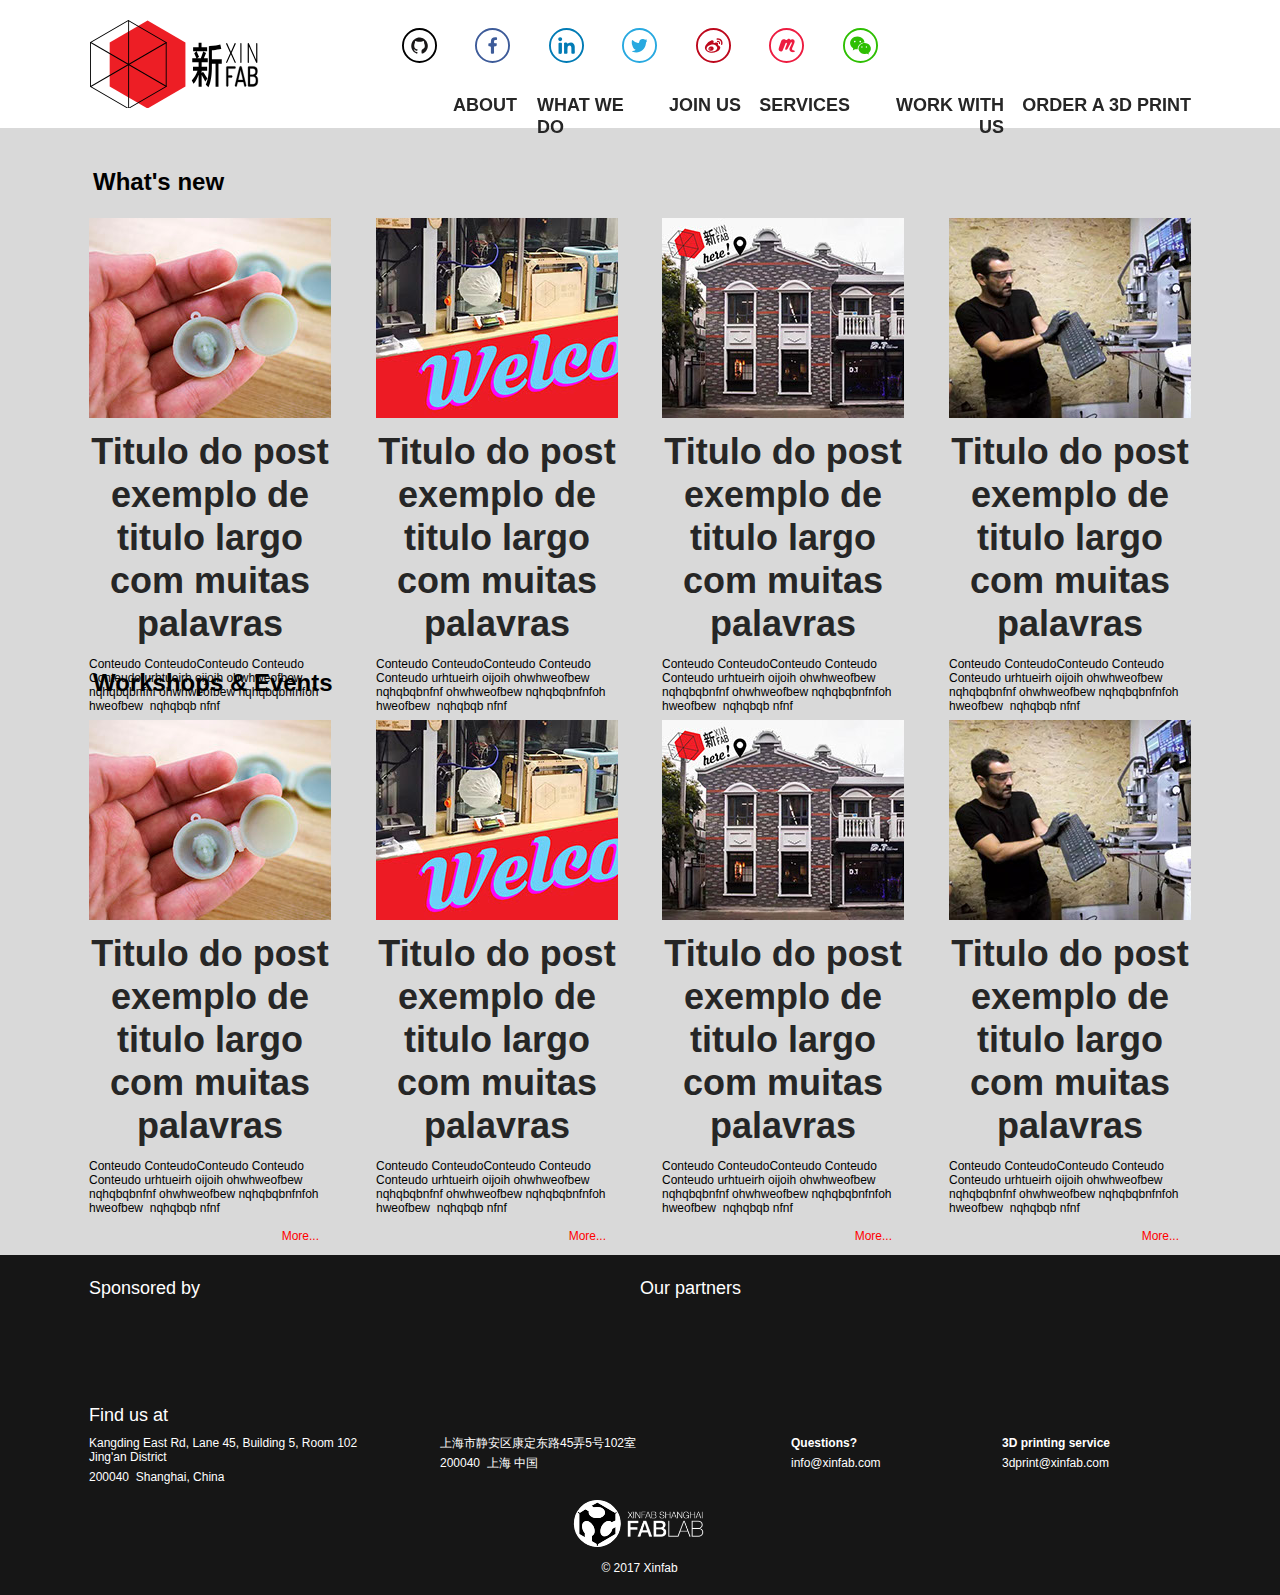
==== commit 314165eb: "teste final" ====
--- a/index.html
+++ b/index.html
@@ -11,19 +11,19 @@
 document.documentElement.className = document.documentElement.className.replace(/\bnojs\b/g, 'js');
 
 // Check that all required assets are uploaded and up-to-date
-if(typeof Muse == "undefined") window.Muse = {}; window.Muse.assets = {"required":["museutils.js", "museconfig.js", "jquery.watch.js", "jquery.musepolyfill.bgsize.js", "jquery.scrolleffects.js", "jquery.museresponsive.js", "require.js", "index.css"], "outOfDate":[]};
+if(typeof Muse == "undefined") window.Muse = {}; window.Muse.assets = {"required":["museutils.js", "museconfig.js", "jquery.watch.js", "webpro.js", "musewpslideshow.js", "jquery.museoverlay.js", "touchswipe.js", "jquery.musepolyfill.bgsize.js", "jquery.scrolleffects.js", "jquery.museresponsive.js", "require.js", "index.css"], "outOfDate":[]};
 </script>
   
   <title>Home</title>
   <!-- CSS -->
   <link rel="stylesheet" type="text/css" href="css/site_global.css?crc=4189370644"/>
-  <link rel="stylesheet" type="text/css" href="css/master_a-master.css?crc=3799424290"/>
-  <link rel="stylesheet" type="text/css" href="css/index.css?crc=95422687" id="pagesheet"/>
+  <link rel="stylesheet" type="text/css" href="css/master_a-master.css?crc=3904764594"/>
+  <link rel="stylesheet" type="text/css" href="css/index.css?crc=3878601727" id="pagesheet"/>
   <!-- IE-only CSS -->
   <!--[if lt IE 9]>
   <link rel="stylesheet" type="text/css" href="css/iefonts_index.css?crc=226991098"/>
-  <link rel="stylesheet" type="text/css" href="css/nomq_preview_master_a-master.css?crc=135466790"/>
-  <link rel="stylesheet" type="text/css" href="css/nomq_index.css?crc=4101318599" id="nomq_pagesheet"/>
+  <link rel="stylesheet" type="text/css" href="css/nomq_preview_master_a-master.css?crc=459421690"/>
+  <link rel="stylesheet" type="text/css" href="css/nomq_index.css?crc=4116561785" id="nomq_pagesheet"/>
   <![endif]-->
   <!-- Other scripts -->
   <script type="text/javascript">
@@ -43,36 +43,37 @@
       <div id="u12899"><!-- simple frame --></div>
      </div>
      <div class="clearfix colelem" id="pu4238"><!-- group -->
-      <div class="clip_frame ose_pre_init mse_pre_init shared_content" id="u4238" data-content-guid="u4238_content"><!-- svg -->
-       <img class="svg temp_no_img_src" id="u4236" data-orig-src="images/pasted-svg-37x37.svg?crc=261623733" width="35" height="35" alt="" data-mu-svgfallback="images/pasted%20svg%2037x37_poster_.png?crc=402573304" src="images/blank.gif?crc=4208392903"/>
-      </div>
-      <div class="clip_frame ose_pre_init mse_pre_init shared_content" id="u4248" data-content-guid="u4248_content"><!-- svg -->
-       <img class="svg temp_no_img_src" id="u4246" data-orig-src="images/pasted-svg-37x372.svg?crc=353578390" width="35" height="35" alt="" data-mu-svgfallback="images/pasted%20svg%2037x37_poster_2.png?crc=1264831" src="images/blank.gif?crc=4208392903"/>
-      </div>
-      <div class="clip_frame ose_pre_init mse_pre_init shared_content" id="u4268" data-content-guid="u4268_content"><!-- svg -->
+      <a class="nonblock nontext clip_frame ose_pre_init shared_content" id="u4238" href="https://www.facebook.com/xinfabsh/" target="_blank" data-content-guid="u4238_content"><!-- svg --><img class="svg temp_no_img_src" id="u4236" data-orig-src="images/pasted-svg-37x37.svg?crc=261623733" width="35" height="35" alt="" data-mu-svgfallback="images/pasted%20svg%2037x37_poster_.png?crc=402573304" src="images/blank.gif?crc=4208392903"/></a>
+      <a class="nonblock nontext clip_frame ose_pre_init shared_content" id="u4248" href="https://www.linkedin.com/company/xinfab/" target="_blank" data-content-guid="u4248_content"><!-- svg --><img class="svg temp_no_img_src" id="u4246" data-orig-src="images/pasted-svg-37x372.svg?crc=353578390" width="35" height="35" alt="" data-mu-svgfallback="images/pasted%20svg%2037x37_poster_2.png?crc=1264831" src="images/blank.gif?crc=4208392903"/></a>
+      <div class="clip_frame ose_pre_init shared_content" id="u4268" data-content-guid="u4268_content"><!-- svg -->
        <img class="svg temp_no_img_src" id="u4266" data-orig-src="images/pasted-svg-37x373.svg?crc=4147184999" width="35" height="35" alt="" data-mu-svgfallback="images/pasted%20svg%2037x37_poster_3.png?crc=480510062" src="images/blank.gif?crc=4208392903"/>
       </div>
       <div class="clip_frame ose_pre_init mse_pre_init shared_content" id="u4278" data-content-guid="u4278_content"><!-- svg -->
        <img class="svg temp_no_img_src" id="u4276" data-orig-src="images/pasted-svg-37x374.svg?crc=3968133634" width="35" height="35" alt="" data-mu-svgfallback="images/pasted%20svg%2037x37_poster_4.png?crc=378616672" src="images/blank.gif?crc=4208392903"/>
       </div>
-      <div class="clip_frame ose_pre_init mse_pre_init shared_content" id="u4288" data-content-guid="u4288_content"><!-- svg -->
-       <img class="svg temp_no_img_src" id="u4286" data-orig-src="images/pasted-svg-37x375.svg?crc=292252780" width="35" height="35" alt="" data-mu-svgfallback="images/pasted%20svg%2037x37_poster_5.png?crc=22883134" src="images/blank.gif?crc=4208392903"/>
-      </div>
-      <div class="clip_frame ose_pre_init mse_pre_init shared_content" id="u4298" data-content-guid="u4298_content"><!-- svg -->
-       <img class="svg temp_no_img_src" id="u4296" data-orig-src="images/pasted-svg-37x376.svg?crc=506561864" width="35" height="35" alt="" data-mu-svgfallback="images/pasted%20svg%2037x37_poster_6.png?crc=86780341" src="images/blank.gif?crc=4208392903"/>
-      </div>
-      <div class="clip_frame ose_pre_init mse_pre_init shared_content" id="u4308" data-content-guid="u4308_content"><!-- svg -->
-       <img class="svg temp_no_img_src" id="u4306" data-orig-src="images/pasted-svg-37x377.svg?crc=4214510376" width="35" height="35" alt="" data-mu-svgfallback="images/pasted%20svg%2037x37_poster_7.png?crc=181492977" src="images/blank.gif?crc=4208392903"/>
-      </div>
-      <div class="clip_frame ose_pre_init mse_pre_init shared_content" id="u12356" data-content-guid="u12356_content"><!-- svg -->
-       <img class="svg temp_no_img_src" id="u12352" data-orig-src="images/3dhubs.svg?crc=272194916" width="120" height="36" alt="" data-mu-svgfallback="images/3dhubs_poster_.png?crc=3957849126" src="images/blank.gif?crc=4208392903"/>
-      </div>
-      <div class="clip_frame ose_pre_init mse_pre_init shared_content" id="u2355" data-content-guid="u2355_content"><!-- svg -->
-       <img class="svg temp_no_img_src" id="u2356" data-orig-src="images/pasted-svg-1112635x589.svg?crc=3914277671" width="200" height="89" alt="" data-mu-svgfallback="images/pasted%20svg%201112635x589_poster_.png?crc=3820455764" src="images/blank.gif?crc=4208392903"/>
+      <a class="nonblock nontext clip_frame ose_pre_init shared_content" id="u4288" href="https://github.com/xinfab/" target="_blank" data-content-guid="u4288_content"><!-- svg --><img class="svg temp_no_img_src" id="u4286" data-orig-src="images/pasted-svg-37x375.svg?crc=292252780" width="35" height="35" alt="" data-mu-svgfallback="images/pasted%20svg%2037x37_poster_5.png?crc=22883134" src="images/blank.gif?crc=4208392903"/></a>
+      <a class="nonblock nontext clip_frame ose_pre_init shared_content" id="u4298" href="https://www.meetup.com/Xinfab-Fablab/" target="_blank" data-content-guid="u4298_content"><!-- svg --><img class="svg temp_no_img_src" id="u4296" data-orig-src="images/pasted-svg-37x376.svg?crc=506561864" width="35" height="35" alt="" data-mu-svgfallback="images/pasted%20svg%2037x37_poster_6.png?crc=86780341" src="images/blank.gif?crc=4208392903"/></a>
+      <a class="nonblock nontext clip_frame ose_pre_init shared_content" id="u4308" href="http://weibo.com/XinFab" target="_blank" data-content-guid="u4308_content"><!-- svg --><img class="svg temp_no_img_src" id="u4306" data-orig-src="images/pasted-svg-37x377.svg?crc=4214510376" width="35" height="35" alt="" data-mu-svgfallback="images/pasted%20svg%2037x37_poster_7.png?crc=181492977" src="images/blank.gif?crc=4208392903"/></a>
+      <a class="nonblock nontext MuseLinkActive clip_frame ose_pre_init mse_pre_init shared_content" id="u2355" href="index.html" data-content-guid="u2355_content"><!-- svg --><img class="svg temp_no_img_src" id="u2356" data-orig-src="images/pasted-svg-1112635x589.svg?crc=3914277671" width="200" height="89" alt="" data-mu-svgfallback="images/pasted%20svg%201112635x589_poster_.png?crc=3820455764" src="images/blank.gif?crc=4208392903"/></a>
+      <div class="PamphletWidget clearfix mse_pre_init" id="pamphletu30561"><!-- none box -->
+       <div class="popup_anchor" id="u30562popup">
+        <div class="ContainerGroup clearfix" id="u30562"><!-- none box -->
+         <div class="Container invi clearfix grpelem" id="u30573"><!-- group -->
+          <div class="clip_frame grpelem shared_content" id="u30762" data-content-guid="u30762_content"><!-- image -->
+           <img class="block temp_no_img_src" id="u30762_img" data-orig-src="images/xf_wx_qr.jpg?crc=4064785778" alt="" width="175" height="175" src="images/blank.gif?crc=4208392903"/>
+          </div>
+         </div>
+        </div>
+       </div>
+       <div class="ThumbGroup clearfix grpelem" id="u30582"><!-- none box -->
+        <div class="popup_anchor" id="u30584popup">
+         <div class="Thumb popup_element" id="u30584"><!-- simple frame --></div>
+        </div>
+       </div>
       </div>
      </div>
      <div class="browser_width mse_pre_init shared_content" id="u6682-bw" data-content-guid="u6682-bw_content">
-      <a class="nonblock nontext MuseLinkActive" id="u6682" href="index.html"><!-- simple frame --></a>
+      <div id="u6682"><!-- simple frame --></div>
      </div>
      <div class="pointer_cursor Button ButtonSelected clearfix ose_pre_init mse_pre_init" id="buttonu12919" title="Home"><!-- container box -->
       <a class="block shared_content" href="index.html" data-content-guid="buttonu12919_0_content"><!-- Block link tag --></a>
@@ -86,12 +87,13 @@
      <a class="nonblock nontext clearfix mse_pre_init shared_content" id="u12887-4" href="join-us.html" data-content-guid="u12887-4_content"><!-- content --><p>JOIN US</p></a>
      <a class="nonblock nontext clearfix mse_pre_init shared_content" id="u12881-4" href="services.html" data-content-guid="u12881-4_content"><!-- content --><p>SERVICES</p></a>
      <a class="nonblock nontext clearfix mse_pre_init shared_content" id="u12893-4" href="work-with-us.html" data-content-guid="u12893-4_content"><!-- content --><p>WORK WITH US</p></a>
+     <a class="nonblock nontext clearfix mse_pre_init shared_content" id="u30945-4" href="https://www.3dhubs.com/shanghai/hubs/xinfab-%E6%96%B0fab/3dprint" target="_blank" data-content-guid="u30945-4_content"><!-- content --><p>ORDER A 3D PRINT</p></a>
      <div class="clearfix colelem shared_content" id="u5681-4" data-content-guid="u5681-4_content"><!-- content -->
       <div id="u5681-3">
        <p>What's new</p>
       </div>
      </div>
-     <div class="clearfix colelem" id="pu5711"><!-- group -->
+     <div class="clearfix colelem shared_content" id="pu5711" data-content-guid="pu5711_content"><!-- group -->
       <div class="clearfix grpelem shared_content" id="u5711" data-content-guid="u5711_content"><!-- column -->
        <div class="museBGSize colelem" id="u5684"><!-- simple frame --></div>
        <div class="clearfix colelem" id="u5707-9"><!-- content -->
@@ -185,7 +187,7 @@
        <p>Find us at</p>
       </div>
       <div class="clearfix grpelem" id="u6100-6"><!-- content -->
-       <p id="u6100-2"><span id="u6100">665, Changhua Road (DT Space), Jing'an District</span></p>
+       <p id="u6100-2"><span id="u6100">Kangding East Rd, Lane 45, Building 5, Room 102 Jing'an District</span></p>
        <p id="u6100-4"><span id="u6100-3">200040&nbsp; Shanghai, China</span></p>
       </div>
       <div class="clearfix grpelem" id="u6103-6"><!-- content -->
@@ -197,7 +199,7 @@
        <p id="u6106-4"><span id="u6106-3">3dprint@xinfab.com</span></p>
       </div>
       <div class="clearfix grpelem" id="u6109-6"><!-- content -->
-       <p id="u6109-2"><span id="u6109">上海市，静安区，昌化路665号 （DT空间）</span></p>
+       <p id="u6109-2"><span id="u6109">上海市静安区康定东路45弄5号102室</span></p>
        <p id="u6109-4"><span id="u6109-3">200040&nbsp; 上海 中国</span></p>
       </div>
       <div class="clearfix grpelem" id="u6115-4"><!-- content -->
@@ -215,7 +217,7 @@
     <span class="browser_width grpelem placeholder" data-placeholder-for="u12899-bw_content"><!-- placeholder node --></span>
     <div class="clearfix grpelem" id="pu6682"><!-- group -->
      <span class="browser_width mse_pre_init placeholder" data-placeholder-for="u6682-bw_content"><!-- placeholder node --></span>
-     <span class="clip_frame mse_pre_init placeholder" data-placeholder-for="u2355_content"><!-- placeholder node --></span>
+     <span class="nonblock nontext MuseLinkActive clip_frame mse_pre_init placeholder" data-placeholder-for="u2355_content"><!-- placeholder node --></span>
     </div>
     <div class="pointer_cursor Button ButtonSelected clearfix mse_pre_init temp_no_id" title="Home" data-orig-id="buttonu12919"><!-- container box -->
      <span class="block placeholder" data-placeholder-for="buttonu12919_0_content"><!-- placeholder node --></span>
@@ -226,42 +228,56 @@
      <span class="clearfix colelem placeholder" data-placeholder-for="u5681-4_content"><!-- placeholder node --></span>
      <div class="clearfix colelem temp_no_id" data-orig-id="pu5711"><!-- group -->
       <span class="clearfix grpelem placeholder" data-placeholder-for="u5711_content"><!-- placeholder node --></span>
-      <span class="clearfix grpelem placeholder" data-placeholder-for="u5714_content"><!-- placeholder node --></span>
-     </div>
-     <span class="clearfix colelem placeholder" data-placeholder-for="u5760-4_content"><!-- placeholder node --></span>
-     <div class="clearfix colelem" id="pu5763"><!-- group -->
+      <span class="clearfix grpelem placeholder" data-placeholder-for="u5760-4_content"><!-- placeholder node --></span>
       <span class="clearfix grpelem placeholder" data-placeholder-for="u5763_content"><!-- placeholder node --></span>
-      <span class="clearfix grpelem placeholder" data-placeholder-for="u5766_content"><!-- placeholder node --></span>
-     </div>
-    </div>
-    <span class="clip_frame mse_pre_init placeholder" data-placeholder-for="u4288_content"><!-- placeholder node --></span>
-    <span class="nonblock nontext clearfix mse_pre_init placeholder" data-placeholder-for="u12869-4_content"><!-- placeholder node --></span>
+     </div>
+    </div>
+    <div class="clearfix grpelem" id="pu12869-4"><!-- group -->
+     <span class="nonblock nontext clearfix mse_pre_init placeholder" data-placeholder-for="u12869-4_content"><!-- placeholder node --></span>
+     <span class="nonblock nontext clearfix mse_pre_init placeholder" data-placeholder-for="u12875-4_content"><!-- placeholder node --></span>
+    </div>
+    <div class="clearfix grpelem" id="pu5714"><!-- group -->
+     <span class="clearfix grpelem placeholder" data-placeholder-for="u5714_content"><!-- placeholder node --></span>
+     <span class="clearfix grpelem placeholder" data-placeholder-for="u5766_content"><!-- placeholder node --></span>
+    </div>
     <div class="clearfix grpelem temp_no_id" data-orig-id="pu4238"><!-- group -->
-     <span class="clip_frame mse_pre_init placeholder" data-placeholder-for="u4238_content"><!-- placeholder node --></span>
-     <span class="clip_frame mse_pre_init placeholder" data-placeholder-for="u4248_content"><!-- placeholder node --></span>
-    </div>
-    <span class="nonblock nontext clearfix mse_pre_init placeholder" data-placeholder-for="u12875-4_content"><!-- placeholder node --></span>
+     <span class="nonblock nontext clip_frame mse_pre_init placeholder" data-placeholder-for="u4238_content"><!-- placeholder node --></span>
+     <span class="nonblock nontext clip_frame mse_pre_init placeholder" data-placeholder-for="u4288_content"><!-- placeholder node --></span>
+    </div>
+    <span class="nonblock nontext clearfix mse_pre_init placeholder" data-placeholder-for="u12887-4_content"><!-- placeholder node --></span>
+    <span class="nonblock nontext clip_frame mse_pre_init placeholder" data-placeholder-for="u4248_content"><!-- placeholder node --></span>
+    <span class="nonblock nontext clearfix mse_pre_init placeholder" data-placeholder-for="u12881-4_content"><!-- placeholder node --></span>
     <span class="clip_frame mse_pre_init placeholder" data-placeholder-for="u4268_content"><!-- placeholder node --></span>
-    <div class="clearfix grpelem" id="pu5723"><!-- column -->
-     <span class="clearfix colelem placeholder" data-placeholder-for="u5723_content"><!-- placeholder node --></span>
-     <span class="clearfix colelem placeholder" data-placeholder-for="u5769_content"><!-- placeholder node --></span>
-    </div>
-    <span class="nonblock nontext clearfix mse_pre_init placeholder" data-placeholder-for="u12887-4_content"><!-- placeholder node --></span>
-    <div class="clearfix grpelem" id="pu4298"><!-- group -->
-     <span class="clip_frame mse_pre_init placeholder" data-placeholder-for="u4298_content"><!-- placeholder node --></span>
-     <span class="clip_frame mse_pre_init placeholder" data-placeholder-for="u4308_content"><!-- placeholder node --></span>
-    </div>
-    <span class="nonblock nontext clearfix mse_pre_init placeholder" data-placeholder-for="u12881-4_content"><!-- placeholder node --></span>
-    <span class="clip_frame mse_pre_init placeholder" data-placeholder-for="u4278_content"><!-- placeholder node --></span>
-    <div class="clearfix grpelem" id="pu12356"><!-- group -->
-     <span class="clip_frame mse_pre_init placeholder" data-placeholder-for="u12356_content"><!-- placeholder node --></span>
-     <span class="nonblock nontext clearfix mse_pre_init placeholder" data-placeholder-for="u12893-4_content"><!-- placeholder node --></span>
-    </div>
-    <div class="clearfix grpelem" id="pu5732"><!-- column -->
-     <span class="clearfix colelem placeholder" data-placeholder-for="u5732_content"><!-- placeholder node --></span>
-     <span class="clearfix colelem placeholder" data-placeholder-for="u5772_content"><!-- placeholder node --></span>
-    </div>
-    <div class="verticalspacer" data-offset-top="1119" data-content-above-spacer="1118" data-content-below-spacer="340"></div>
+    <div class="clearfix grpelem" id="pu5723"><!-- group -->
+     <span class="clearfix grpelem placeholder" data-placeholder-for="u5723_content"><!-- placeholder node --></span>
+     <span class="clearfix grpelem placeholder" data-placeholder-for="u5769_content"><!-- placeholder node --></span>
+    </div>
+    <span class="nonblock nontext clip_frame mse_pre_init placeholder" data-placeholder-for="u4308_content"><!-- placeholder node --></span>
+    <span class="nonblock nontext clearfix mse_pre_init placeholder" data-placeholder-for="u12893-4_content"><!-- placeholder node --></span>
+    <div class="clearfix grpelem" id="pu4278"><!-- group -->
+     <span class="clip_frame mse_pre_init placeholder" data-placeholder-for="u4278_content"><!-- placeholder node --></span>
+     <span class="nonblock nontext clip_frame mse_pre_init placeholder" data-placeholder-for="u4298_content"><!-- placeholder node --></span>
+     <div class="PamphletWidget clearfix mse_pre_init temp_no_id" data-orig-id="pamphletu30561"><!-- none box -->
+      <div class="popup_anchor temp_no_id" data-orig-id="u30562popup">
+       <div class="ContainerGroup clearfix temp_no_id" data-orig-id="u30562"><!-- none box -->
+        <div class="Container invi clearfix grpelem temp_no_id" data-orig-id="u30573"><!-- group -->
+         <span class="clip_frame grpelem placeholder" data-placeholder-for="u30762_content"><!-- placeholder node --></span>
+        </div>
+       </div>
+      </div>
+      <div class="ThumbGroup clearfix grpelem temp_no_id" data-orig-id="u30582"><!-- none box -->
+       <div class="popup_anchor temp_no_id" data-orig-id="u30584popup">
+        <div class="Thumb popup_element temp_no_id" data-orig-id="u30584"><!-- simple frame --></div>
+       </div>
+      </div>
+     </div>
+    </div>
+    <span class="nonblock nontext clearfix mse_pre_init placeholder" data-placeholder-for="u30945-4_content"><!-- placeholder node --></span>
+    <div class="clearfix grpelem" id="pu5732"><!-- group -->
+     <span class="clearfix grpelem placeholder" data-placeholder-for="u5732_content"><!-- placeholder node --></span>
+     <span class="clearfix grpelem placeholder" data-placeholder-for="u5772_content"><!-- placeholder node --></span>
+    </div>
+    <div class="verticalspacer" data-offset-top="1255" data-content-above-spacer="1254" data-content-below-spacer="339"></div>
     <span class="clearfix grpelem placeholder" data-placeholder-for="pu6043_content"><!-- placeholder node --></span>
    </div>
   </div>
@@ -270,7 +286,7 @@
     <span class="browser_width grpelem placeholder" data-placeholder-for="u12899-bw_content"><!-- placeholder node --></span>
     <div class="clearfix grpelem temp_no_id" data-orig-id="pu6682"><!-- group -->
      <span class="browser_width mse_pre_init placeholder" data-placeholder-for="u6682-bw_content"><!-- placeholder node --></span>
-     <span class="clip_frame mse_pre_init placeholder" data-placeholder-for="u2355_content"><!-- placeholder node --></span>
+     <a class="nonblock nontext MuseLinkActive clip_frame mse_pre_init temp_no_id" href="index.html" data-orig-id="u2355"><!-- svg --><img class="svg temp_no_id temp_no_img_src" data-orig-src="images/pasted-svg-1112635x589.svg?crc=3914277671" width="185" height="72" alt="" data-mu-svgfallback="images/pasted%20svg%201112635x589_poster_.png?crc=3820455764" data-orig-id="u2356" src="images/blank.gif?crc=4208392903"/></a>
     </div>
     <div class="pointer_cursor Button ButtonSelected clearfix mse_pre_init temp_no_id" title="Home" data-orig-id="buttonu12919"><!-- container box -->
      <span class="block placeholder" data-placeholder-for="buttonu12919_0_content"><!-- placeholder node --></span>
@@ -279,112 +295,191 @@
     </div>
     <div class="clearfix grpelem temp_no_id" data-orig-id="pu5681-4"><!-- column -->
      <span class="clearfix colelem placeholder" data-placeholder-for="u5681-4_content"><!-- placeholder node --></span>
-     <span class="clearfix colelem placeholder" data-placeholder-for="u5711_content"><!-- placeholder node --></span>
-     <span class="clearfix colelem placeholder" data-placeholder-for="u5760-4_content"><!-- placeholder node --></span>
-     <span class="clearfix colelem placeholder" data-placeholder-for="u5763_content"><!-- placeholder node --></span>
-    </div>
-    <span class="nonblock nontext clearfix mse_pre_init placeholder" data-placeholder-for="u12869-4_content"><!-- placeholder node --></span>
-    <div class="clearfix grpelem" id="pu5714"><!-- column -->
-     <span class="clearfix colelem placeholder" data-placeholder-for="u5714_content"><!-- placeholder node --></span>
-     <span class="clearfix colelem placeholder" data-placeholder-for="u5766_content"><!-- placeholder node --></span>
-    </div>
-    <span class="clip_frame mse_pre_init placeholder" data-placeholder-for="u4288_content"><!-- placeholder node --></span>
-    <span class="nonblock nontext clearfix mse_pre_init placeholder" data-placeholder-for="u12875-4_content"><!-- placeholder node --></span>
-    <div class="clearfix grpelem temp_no_id" data-orig-id="pu4238"><!-- group -->
-     <span class="clip_frame mse_pre_init placeholder" data-placeholder-for="u4238_content"><!-- placeholder node --></span>
-     <span class="clip_frame mse_pre_init placeholder" data-placeholder-for="u4248_content"><!-- placeholder node --></span>
-    </div>
+     <div class="clearfix colelem temp_no_id" data-orig-id="pu5711"><!-- group -->
+      <span class="clearfix grpelem placeholder" data-placeholder-for="u5711_content"><!-- placeholder node --></span>
+      <span class="clearfix grpelem placeholder" data-placeholder-for="u5760-4_content"><!-- placeholder node --></span>
+      <span class="clearfix grpelem placeholder" data-placeholder-for="u5763_content"><!-- placeholder node --></span>
+     </div>
+    </div>
+    <div class="clearfix grpelem temp_no_id" data-orig-id="pu12869-4"><!-- group -->
+     <span class="nonblock nontext clearfix mse_pre_init placeholder" data-placeholder-for="u12869-4_content"><!-- placeholder node --></span>
+     <span class="nonblock nontext clearfix mse_pre_init placeholder" data-placeholder-for="u12875-4_content"><!-- placeholder node --></span>
+    </div>
+    <div class="clearfix grpelem temp_no_id" data-orig-id="pu5714"><!-- group -->
+     <span class="clearfix grpelem placeholder" data-placeholder-for="u5714_content"><!-- placeholder node --></span>
+     <span class="clearfix grpelem placeholder" data-placeholder-for="u5766_content"><!-- placeholder node --></span>
+    </div>
+    <span class="nonblock nontext clip_frame mse_pre_init placeholder" data-placeholder-for="u4288_content"><!-- placeholder node --></span>
     <span class="nonblock nontext clearfix mse_pre_init placeholder" data-placeholder-for="u12887-4_content"><!-- placeholder node --></span>
+    <span class="nonblock nontext clip_frame mse_pre_init placeholder" data-placeholder-for="u4238_content"><!-- placeholder node --></span>
+    <span class="nonblock nontext clearfix mse_pre_init placeholder" data-placeholder-for="u12881-4_content"><!-- placeholder node --></span>
+    <span class="nonblock nontext clip_frame mse_pre_init placeholder" data-placeholder-for="u4248_content"><!-- placeholder node --></span>
     <span class="clip_frame mse_pre_init placeholder" data-placeholder-for="u4268_content"><!-- placeholder node --></span>
-    <span class="nonblock nontext clearfix mse_pre_init placeholder" data-placeholder-for="u12881-4_content"><!-- placeholder node --></span>
-    <div class="clearfix grpelem temp_no_id" data-orig-id="pu5723"><!-- column -->
-     <span class="clearfix colelem placeholder" data-placeholder-for="u5723_content"><!-- placeholder node --></span>
-     <span class="clearfix colelem placeholder" data-placeholder-for="u5769_content"><!-- placeholder node --></span>
-    </div>
-    <div class="clearfix grpelem temp_no_id" data-orig-id="pu4298"><!-- group -->
-     <span class="clip_frame mse_pre_init placeholder" data-placeholder-for="u4298_content"><!-- placeholder node --></span>
-     <span class="clip_frame mse_pre_init placeholder" data-placeholder-for="u4308_content"><!-- placeholder node --></span>
-    </div>
-    <div class="clearfix grpelem temp_no_id" data-orig-id="pu12356"><!-- group -->
-     <span class="clip_frame mse_pre_init placeholder" data-placeholder-for="u12356_content"><!-- placeholder node --></span>
-     <span class="nonblock nontext clearfix mse_pre_init placeholder" data-placeholder-for="u12893-4_content"><!-- placeholder node --></span>
-    </div>
-    <span class="clip_frame mse_pre_init placeholder" data-placeholder-for="u4278_content"><!-- placeholder node --></span>
-    <div class="clearfix grpelem temp_no_id" data-orig-id="pu5732"><!-- column -->
-     <span class="clearfix colelem placeholder" data-placeholder-for="u5732_content"><!-- placeholder node --></span>
-     <span class="clearfix colelem placeholder" data-placeholder-for="u5772_content"><!-- placeholder node --></span>
-    </div>
-    <div class="verticalspacer" data-offset-top="1505" data-content-above-spacer="1504" data-content-below-spacer="378"></div>
+    <span class="nonblock nontext clearfix mse_pre_init placeholder" data-placeholder-for="u12893-4_content"><!-- placeholder node --></span>
+    <div class="clearfix grpelem temp_no_id" data-orig-id="pu5723"><!-- group -->
+     <span class="clearfix grpelem placeholder" data-placeholder-for="u5723_content"><!-- placeholder node --></span>
+     <span class="clearfix grpelem placeholder" data-placeholder-for="u5769_content"><!-- placeholder node --></span>
+    </div>
+    <div class="clearfix grpelem" id="pu4298"><!-- group -->
+     <span class="nonblock nontext clip_frame mse_pre_init placeholder" data-placeholder-for="u4298_content"><!-- placeholder node --></span>
+     <span class="nonblock nontext clip_frame mse_pre_init placeholder" data-placeholder-for="u4308_content"><!-- placeholder node --></span>
+    </div>
+    <a class="nonblock nontext clearfix mse_pre_init" id="u30966-4" href="https://www.3dhubs.com/shanghai/hubs/xinfab-%E6%96%B0fab/3dprint" target="_blank"><!-- content --><p>3D PRINT</p></a>
+    <div class="clearfix grpelem temp_no_id" data-orig-id="pu4278"><!-- group -->
+     <span class="clip_frame mse_pre_init placeholder" data-placeholder-for="u4278_content"><!-- placeholder node --></span>
+     <div class="PamphletWidget clearfix mse_pre_init temp_no_id" data-orig-id="pamphletu30561"><!-- none box -->
+      <div class="popup_anchor temp_no_id" data-orig-id="u30562popup">
+       <div class="ContainerGroup clearfix temp_no_id" data-orig-id="u30562"><!-- none box -->
+        <div class="Container invi clearfix grpelem temp_no_id" data-orig-id="u30573"><!-- group -->
+         <span class="clip_frame grpelem placeholder" data-placeholder-for="u30762_content"><!-- placeholder node --></span>
+        </div>
+       </div>
+      </div>
+      <div class="ThumbGroup clearfix grpelem temp_no_id" data-orig-id="u30582"><!-- none box -->
+       <div class="popup_anchor temp_no_id" data-orig-id="u30584popup">
+        <div class="Thumb popup_element temp_no_id" data-orig-id="u30584"><!-- simple frame --></div>
+       </div>
+      </div>
+     </div>
+    </div>
+    <div class="clearfix grpelem temp_no_id" data-orig-id="pu5732"><!-- group -->
+     <span class="clearfix grpelem placeholder" data-placeholder-for="u5732_content"><!-- placeholder node --></span>
+     <span class="clearfix grpelem placeholder" data-placeholder-for="u5772_content"><!-- placeholder node --></span>
+    </div>
+    <div class="verticalspacer" data-offset-top="1312" data-content-above-spacer="1311" data-content-below-spacer="378"></div>
     <span class="clearfix grpelem placeholder" data-placeholder-for="pu6043_content"><!-- placeholder node --></span>
    </div>
   </div>
-  <div class="breakpoint" id="bp_768" data-max-width="768"><!-- responsive breakpoint node -->
-   <div class="clearfix borderbox temp_no_id" data-orig-id="page"><!-- column -->
-    <div class="position_content temp_no_id" data-orig-id="page_position_content">
-     <div class="browser_width colelem temp_no_id" data-orig-id="u12899-bw">
-      <div class="temp_no_id" data-orig-id="u12899"><!-- group -->
-       <div class="clearfix" id="u12899_align_to_page">
-        <div class="clip_frame grpelem temp_no_id" data-orig-id="u4288"><!-- svg -->
-         <img class="svg temp_no_id temp_no_img_src" data-orig-src="images/pasted-svg-37x375.svg?crc=292252780" width="34" height="30" alt="" data-mu-svgfallback="images/pasted%20svg%2037x37_poster_5.png?crc=22883134" data-orig-id="u4286" src="images/blank.gif?crc=4208392903"/>
-        </div>
-        <div class="clip_frame grpelem temp_no_id" data-orig-id="u4238"><!-- svg -->
-         <img class="svg temp_no_id temp_no_img_src" data-orig-src="images/pasted-svg-37x37.svg?crc=261623733" width="34" height="30" alt="" data-mu-svgfallback="images/pasted%20svg%2037x37_poster_.png?crc=402573304" data-orig-id="u4236" src="images/blank.gif?crc=4208392903"/>
-        </div>
-        <div class="clip_frame grpelem temp_no_id" data-orig-id="u4248"><!-- svg -->
-         <img class="svg temp_no_id temp_no_img_src" data-orig-src="images/pasted-svg-37x372.svg?crc=353578390" width="34" height="30" alt="" data-mu-svgfallback="images/pasted%20svg%2037x37_poster_2.png?crc=1264831" data-orig-id="u4246" src="images/blank.gif?crc=4208392903"/>
-        </div>
-        <div class="clearfix grpelem" id="pu2355"><!-- column -->
-         <div class="clip_frame colelem temp_no_id" data-orig-id="u2355"><!-- svg -->
-          <img class="svg temp_no_id temp_no_img_src" data-orig-src="images/pasted-svg-1112635x589.svg?crc=3914277671" width="153" height="59" alt="" data-mu-svgfallback="images/pasted%20svg%201112635x589_poster_.png?crc=3820455764" data-orig-id="u2356" src="images/blank.gif?crc=4208392903"/>
+  <div class="breakpoint" id="bp_768" data-min-width="481" data-max-width="768"><!-- responsive breakpoint node -->
+   <div class="clearfix borderbox temp_no_id" data-orig-id="page"><!-- group -->
+    <div class="clearfix grpelem" id="pu12899"><!-- group -->
+     <span class="browser_width mse_pre_init placeholder" data-placeholder-for="u12899-bw_content"><!-- placeholder node --></span>
+     <div class="PamphletWidget clearfix mse_pre_init" id="pamphletu29539"><!-- none box -->
+      <div class="popup_anchor" id="u29540popup">
+       <div class="ContainerGroup clearfix" id="u29540"><!-- none box -->
+        <div class="pointer_cursor Container invi clearfix grpelem" id="u29551"><!-- column -->
+         <a class="block" href="about.html"><!-- Block link tag --></a>
+         <a class="nonblock nontext clearfix colelem shared_content" id="u29834-4" href="about.html" data-content-guid="u29834-4_content"><!-- content --><p>ABOUT</p></a>
+         <a class="nonblock nontext clearfix colelem shared_content" id="u29856-4" href="what-we-do.html" data-content-guid="u29856-4_content"><!-- content --><p>WHAT WE DO</p></a>
+         <a class="nonblock nontext clearfix colelem shared_content" id="u29882-4" href="join-us.html" data-content-guid="u29882-4_content"><!-- content --><p>JOIN US</p></a>
+         <a class="nonblock nontext clearfix colelem shared_content" id="u29869-4" href="services.html" data-content-guid="u29869-4_content"><!-- content --><p>SERVICES</p></a>
+         <a class="nonblock nontext clearfix colelem shared_content" id="u29895-4" href="work-with-us.html" data-content-guid="u29895-4_content"><!-- content --><p>WORK WITH US</p></a>
+         <a class="nonblock nontext clearfix colelem shared_content" id="u30546-4" href="https://www.3dhubs.com/shanghai/hubs/xinfab-%E6%96%B0fab/3dprint" target="_blank" data-content-guid="u30546-4_content"><!-- content --><p>ORDER A 3D PRINT</p></a>
+        </div>
+       </div>
+      </div>
+      <div class="ThumbGroup clearfix grpelem" id="u29560"><!-- none box -->
+       <div class="popup_anchor" id="u29561popup">
+        <div class="Thumb popup_element clearfix" id="u29561"><!-- group -->
+         <div class="clip_frame clearfix grpelem shared_content" id="u9405" data-content-guid="u9405_content"><!-- image -->
+          <img class="position_content temp_no_img_src" id="u9405_img" data-orig-src="images/menu_black.png?crc=247701263" alt="" width="48" height="54" src="images/blank.gif?crc=4208392903"/>
          </div>
-         <div class="clearfix colelem" id="pu4268"><!-- group -->
-          <div class="clip_frame grpelem temp_no_id" data-orig-id="u4268"><!-- svg -->
-           <img class="svg temp_no_id temp_no_img_src" data-orig-src="images/pasted-svg-37x373.svg?crc=4147184999" width="34" height="30" alt="" data-mu-svgfallback="images/pasted%20svg%2037x37_poster_3.png?crc=480510062" data-orig-id="u4266" src="images/blank.gif?crc=4208392903"/>
-          </div>
-          <div class="clip_frame grpelem temp_no_id" data-orig-id="u4308"><!-- svg -->
-           <img class="svg temp_no_id temp_no_img_src" data-orig-src="images/pasted-svg-37x377.svg?crc=4214510376" width="34" height="30" alt="" data-mu-svgfallback="images/pasted%20svg%2037x37_poster_7.png?crc=181492977" data-orig-id="u4306" src="images/blank.gif?crc=4208392903"/>
-          </div>
+         <div class="clip_frame grpelem shared_content" id="u29519" data-content-guid="u29519_content"><!-- image -->
+          <img class="block temp_no_img_src" id="u29519_img" data-orig-src="images/menu-alt-512.png?crc=100589061" alt="" width="48" height="48" src="images/blank.gif?crc=4208392903"/>
          </div>
         </div>
-        <div class="clip_frame grpelem temp_no_id" data-orig-id="u12356"><!-- svg -->
-         <img class="svg temp_no_id temp_no_img_src" data-orig-src="images/3dhubs.svg?crc=272194916" width="108" height="30" alt="" data-mu-svgfallback="images/3dhubs_poster_.png?crc=3957849126" data-orig-id="u12352" src="images/blank.gif?crc=4208392903"/>
-        </div>
-        <div class="clip_frame grpelem temp_no_id" data-orig-id="u4298"><!-- svg -->
-         <img class="svg temp_no_id temp_no_img_src" data-orig-src="images/pasted-svg-37x376.svg?crc=506561864" width="34" height="30" alt="" data-mu-svgfallback="images/pasted%20svg%2037x37_poster_6.png?crc=86780341" data-orig-id="u4296" src="images/blank.gif?crc=4208392903"/>
-        </div>
-        <div class="clip_frame grpelem temp_no_id" data-orig-id="u4278"><!-- svg -->
-         <img class="svg temp_no_id temp_no_img_src" data-orig-src="images/pasted-svg-37x374.svg?crc=3968133634" width="34" height="30" alt="" data-mu-svgfallback="images/pasted%20svg%2037x37_poster_4.png?crc=378616672" data-orig-id="u4276" src="images/blank.gif?crc=4208392903"/>
-        </div>
-       </div>
-      </div>
-     </div>
-     <div class="clearfix colelem" id="pu9405"><!-- group -->
-      <div class="clip_frame grpelem" id="u9405"><!-- image -->
-       <img class="block temp_no_img_src" id="u9405_img" data-orig-src="images/menu-alt-512.png?crc=100589061" alt="" width="48" height="43" src="images/blank.gif?crc=4208392903"/>
-      </div>
-      <span class="clearfix grpelem placeholder" data-placeholder-for="u5681-4_content"><!-- placeholder node --></span>
-     </div>
-     <div class="clearfix colelem temp_no_id" data-orig-id="pu5711"><!-- group -->
-      <span class="clearfix grpelem placeholder" data-placeholder-for="u5711_content"><!-- placeholder node --></span>
-      <span class="nonblock nontext clearfix grpelem placeholder" data-placeholder-for="u12869-4_content"><!-- placeholder node --></span>
-      <span class="nonblock nontext clearfix grpelem placeholder" data-placeholder-for="u12875-4_content"><!-- placeholder node --></span>
-      <span class="clearfix grpelem placeholder" data-placeholder-for="u5714_content"><!-- placeholder node --></span>
-      <span class="nonblock nontext clearfix grpelem placeholder" data-placeholder-for="u12887-4_content"><!-- placeholder node --></span>
-      <span class="nonblock nontext clearfix grpelem placeholder" data-placeholder-for="u12881-4_content"><!-- placeholder node --></span>
-      <span class="clearfix grpelem placeholder" data-placeholder-for="u5723_content"><!-- placeholder node --></span>
-      <span class="nonblock nontext clearfix grpelem placeholder" data-placeholder-for="u12893-4_content"><!-- placeholder node --></span>
-      <span class="clearfix grpelem placeholder" data-placeholder-for="u5732_content"><!-- placeholder node --></span>
-     </div>
-     <span class="clearfix colelem placeholder" data-placeholder-for="u5760-4_content"><!-- placeholder node --></span>
-     <div class="clearfix colelem temp_no_id" data-orig-id="pu5763"><!-- group -->
-      <span class="clearfix grpelem placeholder" data-placeholder-for="u5763_content"><!-- placeholder node --></span>
-      <span class="clearfix grpelem placeholder" data-placeholder-for="u5766_content"><!-- placeholder node --></span>
-      <span class="clearfix grpelem placeholder" data-placeholder-for="u5769_content"><!-- placeholder node --></span>
-      <span class="clearfix grpelem placeholder" data-placeholder-for="u5772_content"><!-- placeholder node --></span>
-     </div>
-     <div class="verticalspacer" data-offset-top="1761" data-content-above-spacer="1760" data-content-below-spacer="377"></div>
-     <span class="clearfix colelem placeholder" data-placeholder-for="pu6043_content"><!-- placeholder node --></span>
-    </div>
+       </div>
+      </div>
+     </div>
+    </div>
+    <div class="clearfix grpelem temp_no_id" data-orig-id="pu5681-4"><!-- column -->
+     <span class="clearfix colelem placeholder" data-placeholder-for="u5681-4_content"><!-- placeholder node --></span>
+     <span class="clearfix colelem placeholder" data-placeholder-for="pu5711_content"><!-- placeholder node --></span>
+    </div>
+    <div class="clearfix grpelem temp_no_id" data-orig-id="pu4238"><!-- group -->
+     <a class="nonblock nontext clip_frame mse_pre_init temp_no_id" href="https://www.facebook.com/xinfabsh/" target="_blank" data-orig-id="u4238"><!-- svg --><img class="svg temp_no_id temp_no_img_src" data-orig-src="images/pasted-svg-37x37.svg?crc=261623733" width="34" height="30" alt="" data-mu-svgfallback="images/pasted%20svg%2037x37_poster_.png?crc=402573304" data-orig-id="u4236" src="images/blank.gif?crc=4208392903"/></a>
+     <a class="nonblock nontext clip_frame mse_pre_init temp_no_id" href="https://www.linkedin.com/company/xinfab/" target="_blank" data-orig-id="u4248"><!-- svg --><img class="svg temp_no_id temp_no_img_src" data-orig-src="images/pasted-svg-37x372.svg?crc=353578390" width="34" height="30" alt="" data-mu-svgfallback="images/pasted%20svg%2037x37_poster_2.png?crc=1264831" data-orig-id="u4246" src="images/blank.gif?crc=4208392903"/></a>
+     <div class="clip_frame mse_pre_init temp_no_id" data-orig-id="u4268"><!-- svg -->
+      <img class="svg temp_no_id temp_no_img_src" data-orig-src="images/pasted-svg-37x373.svg?crc=4147184999" width="34" height="30" alt="" data-mu-svgfallback="images/pasted%20svg%2037x37_poster_3.png?crc=480510062" data-orig-id="u4266" src="images/blank.gif?crc=4208392903"/>
+     </div>
+     <div class="clip_frame mse_pre_init temp_no_id" data-orig-id="u4278"><!-- svg -->
+      <img class="svg temp_no_id temp_no_img_src" data-orig-src="images/pasted-svg-37x374.svg?crc=3968133634" width="34" height="30" alt="" data-mu-svgfallback="images/pasted%20svg%2037x37_poster_4.png?crc=378616672" data-orig-id="u4276" src="images/blank.gif?crc=4208392903"/>
+     </div>
+     <a class="nonblock nontext clip_frame mse_pre_init temp_no_id" href="https://github.com/xinfab/" target="_blank" data-orig-id="u4288"><!-- svg --><img class="svg temp_no_id temp_no_img_src" data-orig-src="images/pasted-svg-37x375.svg?crc=292252780" width="34" height="30" alt="" data-mu-svgfallback="images/pasted%20svg%2037x37_poster_5.png?crc=22883134" data-orig-id="u4286" src="images/blank.gif?crc=4208392903"/></a>
+     <a class="nonblock nontext clip_frame mse_pre_init temp_no_id" href="https://www.meetup.com/Xinfab-Fablab/" target="_blank" data-orig-id="u4298"><!-- svg --><img class="svg temp_no_id temp_no_img_src" data-orig-src="images/pasted-svg-37x376.svg?crc=506561864" width="34" height="30" alt="" data-mu-svgfallback="images/pasted%20svg%2037x37_poster_6.png?crc=86780341" data-orig-id="u4296" src="images/blank.gif?crc=4208392903"/></a>
+     <a class="nonblock nontext clip_frame mse_pre_init temp_no_id" href="http://weibo.com/XinFab" target="_blank" data-orig-id="u4308"><!-- svg --><img class="svg temp_no_id temp_no_img_src" data-orig-src="images/pasted-svg-37x377.svg?crc=4214510376" width="34" height="30" alt="" data-mu-svgfallback="images/pasted%20svg%2037x37_poster_7.png?crc=181492977" data-orig-id="u4306" src="images/blank.gif?crc=4208392903"/></a>
+     <a class="nonblock nontext MuseLinkActive clip_frame mse_pre_init temp_no_id shared_content" href="index.html" data-orig-id="u2355" data-content-guid="u2355_content1"><!-- svg --><img class="svg temp_no_id temp_no_img_src" data-orig-src="images/pasted-svg-1112635x589.svg?crc=3914277671" width="153" height="59" alt="" data-mu-svgfallback="images/pasted%20svg%201112635x589_poster_.png?crc=3820455764" data-orig-id="u2356" src="images/blank.gif?crc=4208392903"/></a>
+     <div class="PamphletWidget clearfix mse_pre_init temp_no_id" data-orig-id="pamphletu30561"><!-- none box -->
+      <div class="popup_anchor temp_no_id" data-orig-id="u30562popup">
+       <div class="ContainerGroup clearfix temp_no_id" data-orig-id="u30562"><!-- none box -->
+        <div class="Container invi clearfix grpelem temp_no_id" data-orig-id="u30573"><!-- group -->
+         <span class="clip_frame grpelem placeholder" data-placeholder-for="u30762_content"><!-- placeholder node --></span>
+        </div>
+       </div>
+      </div>
+      <div class="ThumbGroup clearfix grpelem temp_no_id" data-orig-id="u30582"><!-- none box -->
+       <div class="popup_anchor temp_no_id" data-orig-id="u30584popup">
+        <div class="Thumb popup_element temp_no_id" data-orig-id="u30584"><!-- simple frame --></div>
+       </div>
+      </div>
+     </div>
+    </div>
+    <div class="verticalspacer" data-offset-top="1440" data-content-above-spacer="1439" data-content-below-spacer="376"></div>
+    <span class="clearfix grpelem placeholder" data-placeholder-for="pu6043_content"><!-- placeholder node --></span>
+   </div>
+  </div>
+  <div class="breakpoint" id="bp_480" data-max-width="480"><!-- responsive breakpoint node -->
+   <div class="clearfix borderbox temp_no_id" data-orig-id="page"><!-- group -->
+    <div class="clearfix grpelem temp_no_id" data-orig-id="pu12899"><!-- group -->
+     <span class="browser_width mse_pre_init placeholder" data-placeholder-for="u12899-bw_content"><!-- placeholder node --></span>
+     <div class="PamphletWidget clearfix mse_pre_init temp_no_id" data-orig-id="pamphletu29539"><!-- none box -->
+      <div class="popup_anchor temp_no_id" data-orig-id="u29540popup">
+       <div class="ContainerGroup clearfix temp_no_id" data-orig-id="u29540"><!-- none box -->
+        <div class="pointer_cursor Container invi clearfix grpelem temp_no_id" data-orig-id="u29551"><!-- column -->
+         <a class="block" href="about.html"><!-- Block link tag --></a>
+         <span class="nonblock nontext clearfix colelem placeholder" data-placeholder-for="u29834-4_content"><!-- placeholder node --></span>
+         <span class="nonblock nontext clearfix colelem placeholder" data-placeholder-for="u29856-4_content"><!-- placeholder node --></span>
+         <span class="nonblock nontext clearfix colelem placeholder" data-placeholder-for="u29882-4_content"><!-- placeholder node --></span>
+         <span class="nonblock nontext clearfix colelem placeholder" data-placeholder-for="u29869-4_content"><!-- placeholder node --></span>
+         <span class="nonblock nontext clearfix colelem placeholder" data-placeholder-for="u29895-4_content"><!-- placeholder node --></span>
+         <span class="nonblock nontext clearfix colelem placeholder" data-placeholder-for="u30546-4_content"><!-- placeholder node --></span>
+        </div>
+       </div>
+      </div>
+      <div class="ThumbGroup clearfix grpelem temp_no_id" data-orig-id="u29560"><!-- none box -->
+       <div class="popup_anchor temp_no_id" data-orig-id="u29561popup">
+        <div class="Thumb popup_element clearfix temp_no_id" data-orig-id="u29561"><!-- group -->
+         <span class="clip_frame clearfix grpelem placeholder" data-placeholder-for="u9405_content"><!-- placeholder node --></span>
+         <span class="clip_frame grpelem placeholder" data-placeholder-for="u29519_content"><!-- placeholder node --></span>
+        </div>
+       </div>
+      </div>
+     </div>
+    </div>
+    <div class="clearfix grpelem temp_no_id" data-orig-id="pu5681-4"><!-- column -->
+     <span class="clearfix colelem placeholder" data-placeholder-for="u5681-4_content"><!-- placeholder node --></span>
+     <span class="clearfix colelem placeholder" data-placeholder-for="pu5711_content"><!-- placeholder node --></span>
+    </div>
+    <div class="clearfix grpelem temp_no_id" data-orig-id="pu4238"><!-- group -->
+     <a class="nonblock nontext clip_frame mse_pre_init temp_no_id" href="https://www.facebook.com/xinfabsh/" target="_blank" data-orig-id="u4238"><!-- svg --><img class="svg temp_no_id temp_no_img_src" data-orig-src="images/pasted-svg-37x37.svg?crc=261623733" width="32" height="23" alt="" data-mu-svgfallback="images/pasted%20svg%2037x37_poster_.png?crc=402573304" data-orig-id="u4236" src="images/blank.gif?crc=4208392903"/></a>
+     <a class="nonblock nontext clip_frame mse_pre_init temp_no_id" href="https://www.linkedin.com/company/xinfab/" target="_blank" data-orig-id="u4248"><!-- svg --><img class="svg temp_no_id temp_no_img_src" data-orig-src="images/pasted-svg-37x372.svg?crc=353578390" width="32" height="23" alt="" data-mu-svgfallback="images/pasted%20svg%2037x37_poster_2.png?crc=1264831" data-orig-id="u4246" src="images/blank.gif?crc=4208392903"/></a>
+     <div class="clip_frame mse_pre_init temp_no_id" data-orig-id="u4268"><!-- svg -->
+      <img class="svg temp_no_id temp_no_img_src" data-orig-src="images/pasted-svg-37x373.svg?crc=4147184999" width="32" height="24" alt="" data-mu-svgfallback="images/pasted%20svg%2037x37_poster_3.png?crc=480510062" data-orig-id="u4266" src="images/blank.gif?crc=4208392903"/>
+     </div>
+     <div class="clip_frame mse_pre_init temp_no_id" data-orig-id="u4278"><!-- svg -->
+      <img class="svg temp_no_id temp_no_img_src" data-orig-src="images/pasted-svg-37x374.svg?crc=3968133634" width="32" height="23" alt="" data-mu-svgfallback="images/pasted%20svg%2037x37_poster_4.png?crc=378616672" data-orig-id="u4276" src="images/blank.gif?crc=4208392903"/>
+     </div>
+     <a class="nonblock nontext clip_frame mse_pre_init temp_no_id" href="https://github.com/xinfab/" target="_blank" data-orig-id="u4288"><!-- svg --><img class="svg temp_no_id temp_no_img_src" data-orig-src="images/pasted-svg-37x375.svg?crc=292252780" width="32" height="23" alt="" data-mu-svgfallback="images/pasted%20svg%2037x37_poster_5.png?crc=22883134" data-orig-id="u4286" src="images/blank.gif?crc=4208392903"/></a>
+     <a class="nonblock nontext clip_frame mse_pre_init temp_no_id" href="https://www.meetup.com/Xinfab-Fablab/" target="_blank" data-orig-id="u4298"><!-- svg --><img class="svg temp_no_id temp_no_img_src" data-orig-src="images/pasted-svg-37x376.svg?crc=506561864" width="32" height="23" alt="" data-mu-svgfallback="images/pasted%20svg%2037x37_poster_6.png?crc=86780341" data-orig-id="u4296" src="images/blank.gif?crc=4208392903"/></a>
+     <a class="nonblock nontext clip_frame mse_pre_init temp_no_id" href="http://weibo.com/XinFab" target="_blank" data-orig-id="u4308"><!-- svg --><img class="svg temp_no_id temp_no_img_src" data-orig-src="images/pasted-svg-37x377.svg?crc=4214510376" width="32" height="23" alt="" data-mu-svgfallback="images/pasted%20svg%2037x37_poster_7.png?crc=181492977" data-orig-id="u4306" src="images/blank.gif?crc=4208392903"/></a>
+     <span class="nonblock nontext MuseLinkActive clip_frame mse_pre_init placeholder" data-placeholder-for="u2355_content1"><!-- placeholder node --></span>
+     <div class="PamphletWidget clearfix mse_pre_init temp_no_id" data-orig-id="pamphletu30561"><!-- none box -->
+      <div class="popup_anchor temp_no_id" data-orig-id="u30562popup">
+       <div class="ContainerGroup clearfix temp_no_id" data-orig-id="u30562"><!-- none box -->
+        <div class="Container invi clearfix grpelem temp_no_id" data-orig-id="u30573"><!-- group -->
+         <span class="clip_frame grpelem placeholder" data-placeholder-for="u30762_content"><!-- placeholder node --></span>
+        </div>
+       </div>
+      </div>
+      <div class="ThumbGroup clearfix grpelem temp_no_id" data-orig-id="u30582"><!-- none box -->
+       <div class="popup_anchor temp_no_id" data-orig-id="u30584popup">
+        <div class="Thumb popup_element temp_no_id" data-orig-id="u30584"><!-- simple frame --></div>
+       </div>
+      </div>
+     </div>
+    </div>
+    <div class="verticalspacer" data-offset-top="1697" data-content-above-spacer="1696" data-content-below-spacer="428"></div>
+    <span class="clearfix grpelem placeholder" data-placeholder-for="pu6043_content"><!-- placeholder node --></span>
    </div>
   </div>
   <!-- Other scripts -->
@@ -393,41 +488,37 @@
 16);return 0},g=function(g){for(var f=document.getElementsByTagName("link"),h=0;h<f.length;h++)if("text/css"==f[h].type){var i=(f[h].href||"").match(/\/?css\/([\w\-]+\.css)\?crc=(\d+)/);if(!i||!i[1]||!i[2])break;b[i[1]]=i[2]}f=document.createElement("div");f.className="version";f.style.cssText="display:none; width:1px; height:1px;";document.getElementsByTagName("body")[0].appendChild(f);for(h=0;h<Muse.assets.required.length;){var i=Muse.assets.required[h],l=i.match(/([\w\-\.]+)\.(\w+)$/),k=l&&l[1]?
 l[1]:null,l=l&&l[2]?l[2]:null;switch(l.toLowerCase()){case "css":k=k.replace(/\W/gi,"_").replace(/^([^a-z])/gi,"_$1");f.className+=" "+k;k=a(c(f,"color"));l=a(c(f,"backgroundColor"));k!=0||l!=0?(Muse.assets.required.splice(h,1),"undefined"!=typeof b[i]&&(k!=b[i]>>>24||l!=(b[i]&16777215))&&Muse.assets.outOfDate.push(i)):h++;f.className="version";break;case "js":h++;break;default:throw Error("Unsupported file type: "+l);}}d?d().jquery!="1.8.3"&&Muse.assets.outOfDate.push("jquery-1.8.3.min.js"):Muse.assets.required.push("jquery-1.8.3.min.js");
 f.parentNode.removeChild(f);if(Muse.assets.outOfDate.length||Muse.assets.required.length)f="Some files on the server may be missing or incorrect. Clear browser cache and try again. If the problem persists please contact website author.",g&&Muse.assets.outOfDate.length&&(f+="\nOut of date: "+Muse.assets.outOfDate.join(",")),g&&Muse.assets.required.length&&(f+="\nMissing: "+Muse.assets.required.join(",")),alert(f)};location&&location.search&&location.search.match&&location.search.match(/muse_debug/gi)?setTimeout(function(){g(!0)},5E3):g()}};
-var muse_init=function(){require.config({baseUrl:""});require(["jquery","museutils","whatinput","jquery.watch","jquery.musepolyfill.bgsize","jquery.scrolleffects","jquery.museresponsive"],function(d){var $ = d;$(document).ready(function(){try{
+var muse_init=function(){require.config({baseUrl:""});require(["jquery","museutils","whatinput","jquery.watch","webpro","musewpslideshow","jquery.museoverlay","touchswipe","jquery.musepolyfill.bgsize","jquery.scrolleffects","jquery.museresponsive"],function(d){var $ = d;$(document).ready(function(){try{
 window.Muse.assets.check($);/* body */
 Muse.Utils.transformMarkupToFixBrowserProblemsPreInit();/* body */
 Muse.Utils.prepHyperlinks(true);/* body */
 Muse.Utils.resizeHeight('.browser_width');/* resize height */
 Muse.Utils.requestAnimationFrame(function() { $('body').addClass('initialized'); });/* mark body as initialized */
 Muse.Utils.fullPage('#page');/* 100% height page */
+Muse.Utils.initWidget('#pamphletu30561', ['#bp_infinity', '#bp_1200', '#bp_1000', '#bp_768', '#bp_480'], function(elem) { return new WebPro.Widget.ContentSlideShow(elem, {contentLayout_runtime:'loose',event:'click',deactivationEvent:'mouseout_both',autoPlay:false,displayInterval:3000,transitionStyle:'fading',transitionDuration:500,hideAllContentsFirst:true,shuffle:false,enableSwipe:true,resumeAutoplay:true,resumeAutoplayInterval:3000,playOnce:false,autoActivate_runtime:false}); });/* #pamphletu30561 */
+Muse.Utils.initWidget('#pamphletu29539', ['#bp_768', '#bp_480'], function(elem) { return new WebPro.Widget.ContentSlideShow(elem, {contentLayout_runtime:'loose',event:'click',deactivationEvent:'mouseout_click',autoPlay:false,displayInterval:3000,transitionStyle:'fading',transitionDuration:500,hideAllContentsFirst:true,shuffle:false,enableSwipe:true,resumeAutoplay:true,resumeAutoplayInterval:3000,playOnce:false,autoActivate_runtime:false}); });/* #pamphletu29539 */
 $('#bp_infinity').one('muse_this_bp_activate', function(){
-$('#u4238').registerPositionScrollEffect([{"speed":[0,1],"in":[-Infinity,20]},{"speed":[0,1],"in":[20,Infinity]}], $(this)); /* scroll effect */
-$('#u4238').registerOpacityScrollEffect([{"fade":20,"in":[-Infinity,20],"opacity":100},{"opacity":98,"in":[20,20]},{"fade":60,"in":[20,Infinity],"opacity":0}], $(this)); /* scroll effect */
-$('#u4248').registerPositionScrollEffect([{"speed":[0,1],"in":[-Infinity,20]},{"speed":[0,1],"in":[20,Infinity]}], $(this)); /* scroll effect */
-$('#u4248').registerOpacityScrollEffect([{"fade":20,"in":[-Infinity,20],"opacity":100},{"opacity":98,"in":[20,20]},{"fade":60,"in":[20,Infinity],"opacity":0}], $(this)); /* scroll effect */
-$('#u4268').registerPositionScrollEffect([{"speed":[0,1],"in":[-Infinity,20]},{"speed":[0,1],"in":[20,Infinity]}], $(this)); /* scroll effect */
-$('#u4268').registerOpacityScrollEffect([{"fade":20,"in":[-Infinity,20],"opacity":100},{"opacity":98,"in":[20,20]},{"fade":60,"in":[20,Infinity],"opacity":0}], $(this)); /* scroll effect */
+$('#u4238').registerOpacityScrollEffect([{"in":[-Infinity,20],"fade":20,"opacity":100},{"in":[20,20],"opacity":98},{"in":[20,Infinity],"fade":60,"opacity":0}], $(this)); /* scroll effect */
+$('#u4248').registerOpacityScrollEffect([{"in":[-Infinity,20],"fade":20,"opacity":100},{"in":[20,20],"opacity":98},{"in":[20,Infinity],"fade":60,"opacity":0}], $(this)); /* scroll effect */
+$('#u4268').registerOpacityScrollEffect([{"in":[-Infinity,20],"fade":20,"opacity":100},{"in":[20,20],"opacity":98},{"in":[20,Infinity],"fade":60,"opacity":0}], $(this)); /* scroll effect */
 $('#u4278').registerPositionScrollEffect([{"speed":[0,1],"in":[-Infinity,20]},{"speed":[0,1],"in":[20,Infinity]}], $(this)); /* scroll effect */
-$('#u4278').registerOpacityScrollEffect([{"fade":20,"in":[-Infinity,20],"opacity":100},{"opacity":98,"in":[20,20]},{"fade":60,"in":[20,Infinity],"opacity":0}], $(this)); /* scroll effect */
-$('#u4288').registerPositionScrollEffect([{"speed":[0,1],"in":[-Infinity,20]},{"speed":[0,1],"in":[20,Infinity]}], $(this)); /* scroll effect */
-$('#u4288').registerOpacityScrollEffect([{"fade":20,"in":[-Infinity,20],"opacity":100},{"opacity":98,"in":[20,20]},{"fade":60,"in":[20,Infinity],"opacity":0}], $(this)); /* scroll effect */
-$('#u4298').registerPositionScrollEffect([{"speed":[0,1],"in":[-Infinity,20]},{"speed":[0,1],"in":[20,Infinity]}], $(this)); /* scroll effect */
-$('#u4298').registerOpacityScrollEffect([{"fade":20,"in":[-Infinity,20],"opacity":100},{"opacity":98,"in":[20,20]},{"fade":60,"in":[20,Infinity],"opacity":0}], $(this)); /* scroll effect */
-$('#u4308').registerPositionScrollEffect([{"speed":[0,1],"in":[-Infinity,20]},{"speed":[0,1],"in":[20,Infinity]}], $(this)); /* scroll effect */
-$('#u4308').registerOpacityScrollEffect([{"fade":20,"in":[-Infinity,20],"opacity":100},{"opacity":98,"in":[20,20]},{"fade":60,"in":[20,Infinity],"opacity":0}], $(this)); /* scroll effect */
-$('#u12356').registerPositionScrollEffect([{"speed":[0,1],"in":[-Infinity,20]},{"speed":[0,1],"in":[20,Infinity]}], $(this)); /* scroll effect */
-$('#u12356').registerOpacityScrollEffect([{"fade":20,"in":[-Infinity,20],"opacity":100},{"opacity":98,"in":[20,20]},{"fade":60,"in":[20,Infinity],"opacity":0}], $(this)); /* scroll effect */
+$('#u4278').registerOpacityScrollEffect([{"in":[-Infinity,20],"fade":20,"opacity":100},{"in":[20,20],"opacity":98},{"in":[20,Infinity],"fade":60,"opacity":0}], $(this)); /* scroll effect */
+$('#u4288').registerOpacityScrollEffect([{"in":[-Infinity,20],"fade":20,"opacity":100},{"in":[20,20],"opacity":98},{"in":[20,Infinity],"fade":60,"opacity":0}], $(this)); /* scroll effect */
+$('#u4298').registerOpacityScrollEffect([{"in":[-Infinity,20],"fade":20,"opacity":100},{"in":[20,20],"opacity":98},{"in":[20,Infinity],"fade":60,"opacity":0}], $(this)); /* scroll effect */
+$('#u4308').registerOpacityScrollEffect([{"in":[-Infinity,20],"fade":20,"opacity":100},{"in":[20,20],"opacity":98},{"in":[20,Infinity],"fade":60,"opacity":0}], $(this)); /* scroll effect */
 $('#u2355').registerPositionScrollEffect([{"speed":[0,1],"in":[-Infinity,20]},{"speed":[0,1],"in":[20,Infinity]}], $(this)); /* scroll effect */
-$('#u2355').registerOpacityScrollEffect([{"fade":20,"in":[-Infinity,20],"opacity":100},{"opacity":98,"in":[20,20]},{"fade":70,"in":[20,Infinity],"opacity":0}], $(this)); /* scroll effect */
-$('#u6682-bw').registerPositionScrollEffect([{"speed":[null,1],"in":[-Infinity,82.25]},{"speed":[null,0],"in":[82.25,Infinity]}], $(this)); /* scroll effect */
-$('#u12909').registerOpacityScrollEffect([{"fade":83.85,"in":[-Infinity,87.9],"opacity":0},{"opacity":100,"in":[87.9,87.9]},{"fade":4.150000000000006,"in":[87.9,Infinity],"opacity":100}], $(this)); /* scroll effect */
+$('#u2355').registerOpacityScrollEffect([{"in":[-Infinity,20],"fade":20,"opacity":100},{"in":[20,20],"opacity":98},{"in":[20,Infinity],"fade":70,"opacity":0}], $(this)); /* scroll effect */
+$('#pamphletu30561').registerPositionScrollEffect([{"speed":[0,1],"in":[-Infinity,20]},{"speed":[0,1],"in":[20,Infinity]}], $(this)); /* scroll effect */
+$('#u6682-bw').registerPositionScrollEffect([{"speed":[null,1],"in":[-Infinity,80]},{"speed":[null,0],"in":[80,Infinity]}], $(this)); /* scroll effect */
+$('#u12909').registerOpacityScrollEffect([{"in":[-Infinity,87.9],"fade":83.85,"opacity":0},{"in":[87.9,87.9],"opacity":100},{"in":[87.9,Infinity],"fade":4.15,"opacity":100}], $(this)); /* scroll effect */
 $('#buttonu12919').registerPositionScrollEffect([{"speed":[0,1],"in":[-Infinity,83]},{"speed":[0,0],"in":[83,Infinity]}], $(this)); /* scroll effect */
-$('#buttonu12919').registerOpacityScrollEffect([{"fade":83,"in":[-Infinity,83],"opacity":0},{"opacity":1,"in":[83,83]},{"fade":4,"in":[83,Infinity],"opacity":100}], $(this)); /* scroll effect */
-$('#u12869-4').registerPositionScrollEffect([{"speed":[0,1],"in":[-Infinity,83]},{"speed":[0,0],"in":[83,Infinity]}], $(this)); /* scroll effect */
-$('#u12875-4').registerPositionScrollEffect([{"speed":[0,1],"in":[-Infinity,83]},{"speed":[0,0],"in":[83,Infinity]}], $(this)); /* scroll effect */
-$('#u12887-4').registerPositionScrollEffect([{"speed":[0,1],"in":[-Infinity,83]},{"speed":[0,0],"in":[83,Infinity]}], $(this)); /* scroll effect */
-$('#u12881-4').registerPositionScrollEffect([{"speed":[0,1],"in":[-Infinity,83]},{"speed":[0,0],"in":[83,Infinity]}], $(this)); /* scroll effect */
-$('#u12893-4').registerPositionScrollEffect([{"speed":[0,1],"in":[-Infinity,83]},{"speed":[0,0],"in":[83,Infinity]}], $(this)); /* scroll effect */
+$('#buttonu12919').registerOpacityScrollEffect([{"in":[-Infinity,83],"fade":83,"opacity":0},{"in":[83,83],"opacity":1},{"in":[83,Infinity],"fade":4,"opacity":100}], $(this)); /* scroll effect */
+$('#u12869-4').registerPositionScrollEffect([{"speed":[0,1],"in":[-Infinity,83.75]},{"speed":[0,0],"in":[83.75,Infinity]}], $(this)); /* scroll effect */
+$('#u12875-4').registerPositionScrollEffect([{"speed":[0,1],"in":[-Infinity,83.75]},{"speed":[0,0],"in":[83.75,Infinity]}], $(this)); /* scroll effect */
+$('#u12887-4').registerPositionScrollEffect([{"speed":[0,1],"in":[-Infinity,83.75]},{"speed":[0,0],"in":[83.75,Infinity]}], $(this)); /* scroll effect */
+$('#u12881-4').registerPositionScrollEffect([{"speed":[0,1],"in":[-Infinity,83.75]},{"speed":[0,0],"in":[83.75,Infinity]}], $(this)); /* scroll effect */
+$('#u12893-4').registerPositionScrollEffect([{"speed":[0,1],"in":[-Infinity,83.75]},{"speed":[0,0],"in":[83.75,Infinity]}], $(this)); /* scroll effect */
+$('#u30945-4').registerPositionScrollEffect([{"speed":[0,1],"in":[-Infinity,83.75]},{"speed":[0,0],"in":[83.75,Infinity]}], $(this)); /* scroll effect */
 });/* scroll effects for one breakpoint */
 $( '.breakpoint' ).registerBreakpoint();/* Register breakpoints */
 Muse.Utils.transformMarkupToFixBrowserProblems();/* body */
--- a/css/master_a-master.css
+++ b/css/master_a-master.css
@@ -1 +1 @@
-#u12899{background-color:#FFFFFF;}#u12869-4,#u12875-4{background-color:transparent;font-weight:900;font-family:roboto, sans-serif;font-size:18px;text-transform:uppercase;line-height:22px;color:#262626;}#u12887-4{background-color:transparent;font-weight:900;font-family:roboto, sans-serif;font-size:18px;text-transform:uppercase;line-height:22px;color:#262626;text-align:left;}#u2355,#u4288,#u4238,#u4248,#u4268,#u4298,#u4308,#u4278,#u12356{background-color:transparent;opacity:0.98;filter:alpha(opacity=98);-ms-filter:"progid:DXImageTransform.Microsoft.Alpha(Opacity=98)";}#u12881-4,#u12893-4{background-color:transparent;font-weight:900;font-family:roboto, sans-serif;font-size:18px;text-transform:uppercase;line-height:22px;color:#262626;text-align:right;}#u12869-4:hover p,#u12869-4.MuseLinkActive p,#u12875-4:hover p,#u12875-4.MuseLinkActive p,#u12887-4:hover p,#u12887-4.MuseLinkActive p,#u12881-4:hover p,#u12881-4.MuseLinkActive p,#u12893-4:hover p,#u12893-4.MuseLinkActive p{visibility:inherit;color:#FF0000;}#u6043{background-color:#000000;opacity:0.9;filter:alpha(opacity=90);-ms-filter:"progid:DXImageTransform.Microsoft.Alpha(Opacity=90)";}#u6046-4,#u6049-4,#u6052-4{background-color:transparent;font-weight:400;font-family:roboto, sans-serif;font-size:18px;line-height:22px;color:#FFFFFF;}#u6100-2{padding-bottom:6px;}#u6100-4{padding-bottom:6px;}#u6103-2{padding-bottom:6px;font-weight:700;}#u6103-4{padding-bottom:6px;font-weight:400;}#u6103-6,#u6106-6{font-size:12px;background-color:transparent;line-height:14px;color:#FFFFFF;font-family:roboto, sans-serif;}#u6106-2{padding-bottom:6px;font-weight:700;}#u6106-4{padding-bottom:6px;font-weight:400;}#u6100-6,#u6109-6{background-color:transparent;font-weight:400;font-family:roboto, sans-serif;font-size:12px;line-height:14px;color:#FFFFFF;}#u6109-2{padding-bottom:6px;}#u6109-4{padding-bottom:6px;}#u6100,#u6100-3,#u6103-3,#u6106-3,#u6109,#u6109-3{font-size:12px;}#u6115-4{background-color:transparent;font-weight:400;font-family:roboto, sans-serif;font-size:12px;line-height:14px;color:#FFFFFF;text-align:center;}#u6150{background-color:transparent;}#u2356,#u4286,#u4236,#u4246,#u4266,#u4296,#u4306,#u4276,#u12352,#u6148{display:block;}@media (min-width: 1201px), print{#u6682{background-color:#FFFFFF;}#buttonu12919{border-color:#787878;background-color:transparent;opacity:0.01;-ms-filter:"progid:DXImageTransform.Microsoft.Alpha(Opacity=1)";filter:alpha(opacity=1);}#u12909{background-color:transparent;}#u12935{background-color:transparent;opacity:0;-ms-filter:"progid:DXImageTransform.Microsoft.Alpha(Opacity=0)";filter:alpha(opacity=0);}.js #u4238.ose_pre_init,.js #u4248.ose_pre_init,.js #u4268.ose_pre_init,.js #u4278.ose_pre_init,.js #u4288.ose_pre_init,.js #u4298.ose_pre_init,.js #u4308.ose_pre_init,.js #u12356.ose_pre_init,.js #u2355.ose_pre_init,#buttonu12919:hover #u12935{opacity:1;-ms-filter:"progid:DXImageTransform.Microsoft.Alpha(Opacity=100)";filter:alpha(opacity=100);}#buttonu12919.ButtonSelected #u12935{opacity:1;-ms-filter:"progid:DXImageTransform.Microsoft.Alpha(Opacity=100)";filter:alpha(opacity=100);}#u12905,#u12931{display:block;}.js #u12909.ose_pre_init,.js #buttonu12919.ose_pre_init{opacity:0;-ms-filter:"progid:DXImageTransform.Microsoft.Alpha(Opacity=0)";filter:alpha(opacity=0);}}@media (min-width: 1001px) and (max-width: 1200px){#u6682{background-color:#FFFFFF;}#buttonu12919{border-color:#787878;background-color:transparent;opacity:0.01;-ms-filter:"progid:DXImageTransform.Microsoft.Alpha(Opacity=1)";filter:alpha(opacity=1);}#u12909{background-color:transparent;}#u12935{background-color:transparent;opacity:0;-ms-filter:"progid:DXImageTransform.Microsoft.Alpha(Opacity=0)";filter:alpha(opacity=0);}#buttonu12919:hover #u12935{opacity:1;-ms-filter:"progid:DXImageTransform.Microsoft.Alpha(Opacity=100)";filter:alpha(opacity=100);}#buttonu12919.ButtonSelected #u12935{opacity:1;-ms-filter:"progid:DXImageTransform.Microsoft.Alpha(Opacity=100)";filter:alpha(opacity=100);}#u12905,#u12931{display:block;}}@media (min-width: 769px) and (max-width: 1000px){#u6682{background-color:#FFFFFF;}#buttonu12919{border-color:#787878;background-color:transparent;opacity:0.01;-ms-filter:"progid:DXImageTransform.Microsoft.Alpha(Opacity=1)";filter:alpha(opacity=1);}#u12909{background-color:transparent;}#u12935{background-color:transparent;opacity:0;-ms-filter:"progid:DXImageTransform.Microsoft.Alpha(Opacity=0)";filter:alpha(opacity=0);}#buttonu12919:hover #u12935{opacity:1;-ms-filter:"progid:DXImageTransform.Microsoft.Alpha(Opacity=100)";filter:alpha(opacity=100);}#buttonu12919.ButtonSelected #u12935{opacity:1;-ms-filter:"progid:DXImageTransform.Microsoft.Alpha(Opacity=100)";filter:alpha(opacity=100);}#u12905,#u12931{display:block;}}@media (max-width: 768px){#u12899_align_to_page{max-width:768px;}#u9405{background-color:transparent;}#u9405:hover{background-color:transparent;}}@media (min-width: 1001px), print{#u6682{background-color:#FFFFFF;}#buttonu12919{border-color:#787878;background-color:transparent;opacity:0.01;-ms-filter:"progid:DXImageTransform.Microsoft.Alpha(Opacity=1)";filter:alpha(opacity=1);}#u12909{background-color:transparent;}#u12935{background-color:transparent;opacity:0;-ms-filter:"progid:DXImageTransform.Microsoft.Alpha(Opacity=0)";filter:alpha(opacity=0);}#buttonu12919:hover #u12935{opacity:1;-ms-filter:"progid:DXImageTransform.Microsoft.Alpha(Opacity=100)";filter:alpha(opacity=100);}#buttonu12919.ButtonSelected #u12935{opacity:1;-ms-filter:"progid:DXImageTransform.Microsoft.Alpha(Opacity=100)";filter:alpha(opacity=100);}#u12905,#u12931{display:block;}}+#u12899{background-color:#FFFFFF;}#u2355,#u4238,#u4288,#u4248,#u4268,#u4308,#u4278,#u4298{background-color:transparent;-ms-filter:"progid:DXImageTransform.Microsoft.Alpha(Opacity=98)";opacity:0.98;filter:alpha(opacity=98);}#u30573{background-color:transparent;border-color:transparent;border-width:0px;}#u30584{background-color:transparent;border-color:transparent;opacity:0;filter:alpha(opacity=0);-ms-filter:"progid:DXImageTransform.Microsoft.Alpha(Opacity=0)";border-width:0px;}#u30584:hover{filter:alpha(opacity=0);border-color:transparent;-ms-filter:"progid:DXImageTransform.Microsoft.Alpha(Opacity=0)";opacity:0;border-width:0px;}#u30584.PamphletThumbSelected{background-color:transparent;-ms-filter:"progid:DXImageTransform.Microsoft.Alpha(Opacity=100)";border-radius:0px;opacity:1;filter:alpha(opacity=100);}.PamphletWidget .ThumbGroup .Thumb,.PamphletNextButton,.PamphletPrevButton,.PamphletCloseButton{cursor:pointer;}#u6043{background-color:#000000;-ms-filter:"progid:DXImageTransform.Microsoft.Alpha(Opacity=90)";opacity:0.9;filter:alpha(opacity=90);}#u6046-4,#u6049-4,#u6052-4{background-color:transparent;line-height:22px;font-weight:400;font-size:18px;color:#FFFFFF;font-family:roboto, sans-serif;}#u6100-2{padding-bottom:6px;}#u6100-4{padding-bottom:6px;}#u6103-2{font-weight:700;padding-bottom:6px;}#u6103-4{font-weight:400;padding-bottom:6px;}#u6103-6,#u6106-6{background-color:transparent;line-height:14px;color:#FFFFFF;font-family:roboto, sans-serif;font-size:12px;}#u6106-2{font-weight:700;padding-bottom:6px;}#u6106-4{font-weight:400;padding-bottom:6px;}#u6100-6,#u6109-6{background-color:transparent;line-height:14px;font-weight:400;font-size:12px;color:#FFFFFF;font-family:roboto, sans-serif;}#u6109-2{padding-bottom:6px;}#u6109-4{padding-bottom:6px;}#u6100,#u6100-3,#u6103-3,#u6106-3,#u6109,#u6109-3{font-size:12px;}#u6115-4{background-color:transparent;line-height:14px;font-weight:400;text-align:center;font-size:12px;color:#FFFFFF;font-family:roboto, sans-serif;}#u30762,#u6150{background-color:transparent;}#u2356,#u4236,#u4286,#u4246,#u4266,#u4306,#u4276,#u4296,#u6148{display:block;}@media (min-width: 1201px), print{#u6682{background-color:#FFFFFF;}#buttonu12919{border-color:#787878;background-color:transparent;opacity:0.01;-ms-filter:"progid:DXImageTransform.Microsoft.Alpha(Opacity=1)";filter:alpha(opacity=1);}#u12909{background-color:transparent;}#u12935{background-color:transparent;opacity:0;-ms-filter:"progid:DXImageTransform.Microsoft.Alpha(Opacity=0)";filter:alpha(opacity=0);}.js #u4238.ose_pre_init,.js #u4248.ose_pre_init,.js #u4268.ose_pre_init,.js #u4278.ose_pre_init,.js #u4288.ose_pre_init,.js #u4298.ose_pre_init,.js #u4308.ose_pre_init,.js #u2355.ose_pre_init,#buttonu12919:hover #u12935{opacity:1;-ms-filter:"progid:DXImageTransform.Microsoft.Alpha(Opacity=100)";filter:alpha(opacity=100);}#buttonu12919.ButtonSelected #u12935{opacity:1;-ms-filter:"progid:DXImageTransform.Microsoft.Alpha(Opacity=100)";filter:alpha(opacity=100);}#u12905,#u12931{display:block;}.js #u12909.ose_pre_init,.js #buttonu12919.ose_pre_init{opacity:0;-ms-filter:"progid:DXImageTransform.Microsoft.Alpha(Opacity=0)";filter:alpha(opacity=0);}#u12869-4{background-color:transparent;text-transform:uppercase;line-height:22px;font-size:18px;color:#262626;font-family:roboto, sans-serif;font-weight:900;}#u12869-4:hover p{color:#FF0000;visibility:inherit;}#u12875-4{background-color:transparent;text-transform:uppercase;line-height:22px;font-size:18px;color:#262626;font-family:roboto, sans-serif;font-weight:900;}#u12869-4.MuseLinkActive p,#u12875-4:hover p{color:#FF0000;visibility:inherit;}#u12887-4{background-color:transparent;text-transform:uppercase;text-align:left;font-size:18px;color:#262626;line-height:22px;font-family:roboto, sans-serif;font-weight:900;}#u12875-4.MuseLinkActive p,#u12887-4:hover p{color:#FF0000;visibility:inherit;}#u12881-4{background-color:transparent;text-transform:uppercase;text-align:right;font-size:18px;color:#262626;line-height:22px;font-family:roboto, sans-serif;font-weight:900;}#u12887-4.MuseLinkActive p,#u12881-4:hover p{color:#FF0000;visibility:inherit;}#u12893-4{background-color:transparent;text-transform:uppercase;text-align:right;font-size:18px;color:#262626;line-height:22px;font-family:roboto, sans-serif;font-weight:900;}#u12881-4.MuseLinkActive p,#u12893-4:hover p{color:#FF0000;visibility:inherit;}#u30945-4{background-color:transparent;text-transform:uppercase;text-align:right;font-size:18px;color:#262626;line-height:22px;font-family:roboto, sans-serif;font-weight:900;}#u12893-4.MuseLinkActive p,#u30945-4:hover p{color:#FF0000;visibility:inherit;}#u30945-4.MuseLinkActive p{color:#FF0000;visibility:inherit;}}@media (min-width: 1001px) and (max-width: 1200px){#u6682{background-color:#FFFFFF;}#buttonu12919{border-color:#787878;background-color:transparent;opacity:0.01;-ms-filter:"progid:DXImageTransform.Microsoft.Alpha(Opacity=1)";filter:alpha(opacity=1);}#u12909{background-color:transparent;}#u12935{background-color:transparent;opacity:0;-ms-filter:"progid:DXImageTransform.Microsoft.Alpha(Opacity=0)";filter:alpha(opacity=0);}#buttonu12919:hover #u12935{opacity:1;-ms-filter:"progid:DXImageTransform.Microsoft.Alpha(Opacity=100)";filter:alpha(opacity=100);}#u12905,#u12931{display:block;}#u12869-4{background-color:transparent;text-transform:uppercase;line-height:22px;font-size:18px;color:#262626;font-family:roboto, sans-serif;font-weight:900;}#u12869-4:hover p{color:#FF0000;visibility:inherit;}#u12875-4{background-color:transparent;text-transform:uppercase;line-height:22px;font-size:18px;color:#262626;font-family:roboto, sans-serif;font-weight:900;}#u12869-4.MuseLinkActive p,#u12875-4:hover p{color:#FF0000;visibility:inherit;}#u12887-4{background-color:transparent;text-transform:uppercase;text-align:left;font-size:18px;color:#262626;line-height:22px;font-family:roboto, sans-serif;font-weight:900;}#u12875-4.MuseLinkActive p,#u12887-4:hover p{color:#FF0000;visibility:inherit;}#u12881-4{background-color:transparent;text-transform:uppercase;text-align:right;font-size:18px;color:#262626;line-height:22px;font-family:roboto, sans-serif;font-weight:900;}#u12887-4.MuseLinkActive p,#u12881-4:hover p{color:#FF0000;visibility:inherit;}#u12893-4{background-color:transparent;text-transform:uppercase;text-align:right;font-size:18px;color:#262626;line-height:22px;font-family:roboto, sans-serif;font-weight:900;}#u12881-4.MuseLinkActive p,#u12893-4:hover p{color:#FF0000;visibility:inherit;}#u30945-4{background-color:transparent;text-transform:uppercase;text-align:right;font-size:18px;color:#262626;line-height:22px;font-family:roboto, sans-serif;font-weight:900;}#u12893-4.MuseLinkActive p,#u30945-4:hover p{color:#FF0000;visibility:inherit;}#u30945-4.MuseLinkActive p{color:#FF0000;visibility:inherit;}#buttonu12919.ButtonSelected #u12935,.js #u4238.ose_pre_init,.js #u4248.ose_pre_init,.js #u4268.ose_pre_init,.js #u4278.ose_pre_init,.js #u4288.ose_pre_init,.js #u4298.ose_pre_init,.js #u4308.ose_pre_init,.js #u2355.ose_pre_init{opacity:1;-ms-filter:"progid:DXImageTransform.Microsoft.Alpha(Opacity=100)";filter:alpha(opacity=100);}.js #u12909.ose_pre_init,.js #buttonu12919.ose_pre_init{opacity:0;-ms-filter:"progid:DXImageTransform.Microsoft.Alpha(Opacity=0)";filter:alpha(opacity=0);}}@media (min-width: 769px) and (max-width: 1000px){#u6682{background-color:#FFFFFF;}#buttonu12919{border-color:#787878;background-color:transparent;opacity:0.01;-ms-filter:"progid:DXImageTransform.Microsoft.Alpha(Opacity=1)";filter:alpha(opacity=1);}#u12909{background-color:transparent;}#u12935{background-color:transparent;opacity:0;-ms-filter:"progid:DXImageTransform.Microsoft.Alpha(Opacity=0)";filter:alpha(opacity=0);}#buttonu12919:hover #u12935{opacity:1;-ms-filter:"progid:DXImageTransform.Microsoft.Alpha(Opacity=100)";filter:alpha(opacity=100);}#u12905,#u12931{display:block;}#u12869-4{background-color:transparent;text-transform:uppercase;line-height:22px;font-size:18px;color:#262626;font-family:roboto, sans-serif;font-weight:900;}#u12869-4:hover p{color:#FF0000;visibility:inherit;}#u12875-4{background-color:transparent;text-transform:uppercase;line-height:22px;font-size:18px;color:#262626;font-family:roboto, sans-serif;font-weight:900;}#u12869-4.MuseLinkActive p,#u12875-4:hover p{color:#FF0000;visibility:inherit;}#u12887-4{background-color:transparent;text-transform:uppercase;text-align:left;font-size:18px;color:#262626;line-height:22px;font-family:roboto, sans-serif;font-weight:900;}#u12875-4.MuseLinkActive p,#u12887-4:hover p{color:#FF0000;visibility:inherit;}#u12881-4{background-color:transparent;text-transform:uppercase;text-align:right;font-size:18px;color:#262626;line-height:22px;font-family:roboto, sans-serif;font-weight:900;}#u12887-4.MuseLinkActive p,#u12881-4:hover p{color:#FF0000;visibility:inherit;}#u12893-4{background-color:transparent;text-transform:uppercase;text-align:right;font-size:18px;color:#262626;line-height:22px;font-family:roboto, sans-serif;font-weight:900;}#u12881-4.MuseLinkActive p,#u12893-4:hover p{color:#FF0000;visibility:inherit;}#u30966-4{background-color:transparent;text-transform:uppercase;text-align:right;font-size:18px;color:#262626;line-height:22px;font-family:roboto, sans-serif;font-weight:900;}#u12893-4.MuseLinkActive p,#u30966-4:hover p{color:#FF0000;visibility:inherit;}#u30966-4.MuseLinkActive p{color:#FF0000;visibility:inherit;}#buttonu12919.ButtonSelected #u12935,.js #u4238.ose_pre_init,.js #u4248.ose_pre_init,.js #u4268.ose_pre_init,.js #u4278.ose_pre_init,.js #u4288.ose_pre_init,.js #u4298.ose_pre_init,.js #u4308.ose_pre_init,.js #u2355.ose_pre_init{opacity:1;-ms-filter:"progid:DXImageTransform.Microsoft.Alpha(Opacity=100)";filter:alpha(opacity=100);}.js #u12909.ose_pre_init,.js #buttonu12919.ose_pre_init{opacity:0;-ms-filter:"progid:DXImageTransform.Microsoft.Alpha(Opacity=0)";filter:alpha(opacity=0);}}@media (min-width: 481px) and (max-width: 768px){#u29551{border-width:0px;border-color:transparent;background-color:#F0494F;background-color:rgba(237,28,36,0.8);-pie-background:rgba(237,28,36,0.8);}#u29834-4{background-color:transparent;text-transform:uppercase;text-align:center;font-size:18px;color:#FFFFFF;line-height:22px;font-family:roboto, sans-serif;font-weight:900;}#u29834-4:hover p{color:#000000;visibility:inherit;}#u29856-4{background-color:transparent;text-transform:uppercase;text-align:center;font-size:18px;color:#FFFFFF;line-height:22px;font-family:roboto, sans-serif;font-weight:900;}#u29834-4.MuseLinkActive p,#u29856-4:hover p{color:#000000;visibility:inherit;}#u29882-4{background-color:transparent;text-transform:uppercase;text-align:center;font-size:18px;color:#FFFFFF;line-height:22px;font-family:roboto, sans-serif;font-weight:900;}#u29856-4.MuseLinkActive p,#u29882-4:hover p{color:#000000;visibility:inherit;}#u29869-4{background-color:transparent;text-transform:uppercase;text-align:center;font-size:18px;color:#FFFFFF;line-height:22px;font-family:roboto, sans-serif;font-weight:900;}#u29882-4.MuseLinkActive p,#u29869-4:hover p{color:#000000;visibility:inherit;}#u29895-4{background-color:transparent;text-transform:uppercase;text-align:center;font-size:18px;color:#FFFFFF;line-height:22px;font-family:roboto, sans-serif;font-weight:900;}#u29869-4.MuseLinkActive p,#u29895-4:hover p{color:#000000;visibility:inherit;}#u30546-4{background-color:transparent;text-transform:uppercase;text-align:center;font-size:18px;color:#FFFFFF;line-height:22px;font-family:roboto, sans-serif;font-weight:900;}#u29895-4.MuseLinkActive p,#u30546-4:hover p{color:#000000;visibility:inherit;}#u30546-4.MuseLinkActive p{color:#000000;visibility:inherit;}#u29561{border-width:0px;border-color:transparent;background-color:transparent;}#u29561:hover{border-width:0px;border-color:transparent;background-color:transparent;}#u29561:active{background-color:transparent;}#u29561.PamphletThumbSelected{background-color:transparent;border-radius:0px;}#u9405{background-color:transparent;}#u29561:hover #u9405{background-color:transparent;opacity:1;-ms-filter:"progid:DXImageTransform.Microsoft.Alpha(Opacity=100)";filter:alpha(opacity=100);}#u29561:active #u9405{background-color:transparent;opacity:1;-ms-filter:"progid:DXImageTransform.Microsoft.Alpha(Opacity=100)";filter:alpha(opacity=100);}#u29561.PamphletThumbSelected #u9405,#u29519{background-color:transparent;opacity:0;-ms-filter:"progid:DXImageTransform.Microsoft.Alpha(Opacity=0)";filter:alpha(opacity=0);}#u29561:hover #u29519{opacity:0;-ms-filter:"progid:DXImageTransform.Microsoft.Alpha(Opacity=0)";filter:alpha(opacity=0);}#u29561:active #u29519{opacity:0;-ms-filter:"progid:DXImageTransform.Microsoft.Alpha(Opacity=0)";filter:alpha(opacity=0);}#u29561.PamphletThumbSelected #u29519{opacity:1;-ms-filter:"progid:DXImageTransform.Microsoft.Alpha(Opacity=100)";filter:alpha(opacity=100);}}@media (max-width: 480px){#u29551{border-width:0px;border-color:transparent;background-color:#F0494F;background-color:rgba(237,28,36,0.8);-pie-background:rgba(237,28,36,0.8);}#u29834-4{background-color:transparent;text-transform:uppercase;text-align:center;font-size:18px;color:#FFFFFF;line-height:22px;font-family:roboto, sans-serif;font-weight:900;}#u29834-4:hover p{color:#000000;visibility:inherit;}#u29856-4{background-color:transparent;text-transform:uppercase;text-align:center;font-size:18px;color:#FFFFFF;line-height:22px;font-family:roboto, sans-serif;font-weight:900;}#u29834-4.MuseLinkActive p,#u29856-4:hover p{color:#000000;visibility:inherit;}#u29882-4{background-color:transparent;text-transform:uppercase;text-align:center;font-size:18px;color:#FFFFFF;line-height:22px;font-family:roboto, sans-serif;font-weight:900;}#u29856-4.MuseLinkActive p,#u29882-4:hover p{color:#000000;visibility:inherit;}#u29869-4{background-color:transparent;text-transform:uppercase;text-align:center;font-size:18px;color:#FFFFFF;line-height:22px;font-family:roboto, sans-serif;font-weight:900;}#u29882-4.MuseLinkActive p,#u29869-4:hover p{color:#000000;visibility:inherit;}#u29895-4{background-color:transparent;text-transform:uppercase;text-align:center;font-size:18px;color:#FFFFFF;line-height:22px;font-family:roboto, sans-serif;font-weight:900;}#u29869-4.MuseLinkActive p,#u29895-4:hover p{color:#000000;visibility:inherit;}#u30546-4{background-color:transparent;text-transform:uppercase;text-align:center;font-size:18px;color:#FFFFFF;line-height:22px;font-family:roboto, sans-serif;font-weight:900;}#u29895-4.MuseLinkActive p,#u30546-4:hover p{color:#000000;visibility:inherit;}#u30546-4.MuseLinkActive p{color:#000000;visibility:inherit;}#u29561{border-width:0px;border-color:transparent;background-color:transparent;}#u29561:hover{border-width:0px;border-color:transparent;background-color:transparent;}#u29561:active{background-color:transparent;}#u29561.PamphletThumbSelected{background-color:transparent;border-radius:0px;}#u9405{background-color:transparent;}#u29561:hover #u9405{background-color:transparent;opacity:1;-ms-filter:"progid:DXImageTransform.Microsoft.Alpha(Opacity=100)";filter:alpha(opacity=100);}#u29561:active #u9405{background-color:transparent;opacity:1;-ms-filter:"progid:DXImageTransform.Microsoft.Alpha(Opacity=100)";filter:alpha(opacity=100);}#u29561.PamphletThumbSelected #u9405,#u29519{background-color:transparent;opacity:0;-ms-filter:"progid:DXImageTransform.Microsoft.Alpha(Opacity=0)";filter:alpha(opacity=0);}#u29561:hover #u29519{opacity:0;-ms-filter:"progid:DXImageTransform.Microsoft.Alpha(Opacity=0)";filter:alpha(opacity=0);}#u29561:active #u29519{opacity:0;-ms-filter:"progid:DXImageTransform.Microsoft.Alpha(Opacity=0)";filter:alpha(opacity=0);}#u29561.PamphletThumbSelected #u29519{opacity:1;-ms-filter:"progid:DXImageTransform.Microsoft.Alpha(Opacity=100)";filter:alpha(opacity=100);}}@media (min-width: 1001px), print{#u6682{background-color:#FFFFFF;}#u12869-4{background-color:transparent;text-transform:uppercase;line-height:22px;font-size:18px;color:#262626;font-family:roboto, sans-serif;font-weight:900;}#u12869-4:hover p{color:#FF0000;visibility:inherit;}#u12875-4{background-color:transparent;text-transform:uppercase;line-height:22px;font-size:18px;color:#262626;font-family:roboto, sans-serif;font-weight:900;}#u12869-4.MuseLinkActive p,#u12875-4:hover p{color:#FF0000;visibility:inherit;}#buttonu12919{border-color:#787878;background-color:transparent;opacity:0.01;-ms-filter:"progid:DXImageTransform.Microsoft.Alpha(Opacity=1)";filter:alpha(opacity=1);}#u12909{background-color:transparent;}#u12935{background-color:transparent;opacity:0;-ms-filter:"progid:DXImageTransform.Microsoft.Alpha(Opacity=0)";filter:alpha(opacity=0);}#buttonu12919:hover #u12935{opacity:1;-ms-filter:"progid:DXImageTransform.Microsoft.Alpha(Opacity=100)";filter:alpha(opacity=100);}#buttonu12919.ButtonSelected #u12935{opacity:1;-ms-filter:"progid:DXImageTransform.Microsoft.Alpha(Opacity=100)";filter:alpha(opacity=100);}#u12905,#u12931{display:block;}#u12887-4{background-color:transparent;text-transform:uppercase;text-align:left;font-size:18px;color:#262626;line-height:22px;font-family:roboto, sans-serif;font-weight:900;}#u12875-4.MuseLinkActive p,#u12887-4:hover p{color:#FF0000;visibility:inherit;}#u12881-4{background-color:transparent;text-transform:uppercase;text-align:right;font-size:18px;color:#262626;line-height:22px;font-family:roboto, sans-serif;font-weight:900;}#u12887-4.MuseLinkActive p,#u12881-4:hover p{color:#FF0000;visibility:inherit;}#u12893-4{background-color:transparent;text-transform:uppercase;text-align:right;font-size:18px;color:#262626;line-height:22px;font-family:roboto, sans-serif;font-weight:900;}#u12881-4.MuseLinkActive p,#u12893-4:hover p{color:#FF0000;visibility:inherit;}#u30945-4{background-color:transparent;text-transform:uppercase;text-align:right;font-size:18px;color:#262626;line-height:22px;font-family:roboto, sans-serif;font-weight:900;}#u12893-4.MuseLinkActive p,#u30945-4:hover p{color:#FF0000;visibility:inherit;}#u30945-4.MuseLinkActive p{color:#FF0000;visibility:inherit;}}--- a/css/index.css
+++ b/css/index.css
@@ -1 +1 @@
-.version.index{color:#000005;background-color:#B008DF;}.js body{visibility:hidden;}.js body.initialized{visibility:visible;}#u6150{width:139px;z-index:43;margin-right:-10000px;position:relative;}#page{border-color:#000000;border-width:0px;background-image:none;background-color:#D9D9D9;z-index:1;margin-right:auto;margin-left:auto;}#u4288{z-index:150;}#u4286{z-index:151;}#u4238{z-index:142;}#u4236{z-index:143;}#u4248{z-index:144;}#u4246{z-index:145;}#u2356{margin-bottom:-1px;}#u4268{z-index:146;}#u4266{z-index:147;}#u4308{z-index:154;}#u4306{z-index:155;}#u12356{z-index:156;}#u12352{z-index:157;}#u4298{z-index:152;}#u4296{z-index:153;}#u4278{z-index:148;}#u4276{z-index:149;}#u12899,#u12899-bw{z-index:141;}#u5681-4{background-color:transparent;padding-top:4px;min-height:28px;padding-bottom:4px;z-index:45;position:relative;}#u5711{border-color:transparent;border-width:0px;position:relative;padding-bottom:0px;z-index:49;background-color:transparent;}#u5684{filter:alpha(opacity=100);opacity:1;height:200px;z-index:50;position:relative;-ms-filter:"progid:DXImageTransform.Microsoft.Alpha(Opacity=100)";background:transparent url("../images/2_locket.jpg?crc=4131826604") no-repeat left top;background-size:cover;}#u5707-9{background-color:transparent;padding-top:12px;min-height:175px;padding-bottom:12px;z-index:51;position:relative;}#u12869-4{width:67px;min-height:24px;}#u12869-4:hover,#u12869-4.MuseLinkActive{padding-top:0px;width:67px;min-height:24px;padding-bottom:0px;margin-bottom:0px;margin-left:0px;}#u12875-4{width:115px;min-height:24px;}#u12875-4:hover,#u12875-4.MuseLinkActive{padding-top:0px;width:115px;min-height:24px;padding-bottom:0px;margin-bottom:0px;margin-left:0px;}#u5714{border-color:transparent;border-width:0px;position:relative;padding-bottom:0px;z-index:60;background-color:transparent;}#u5715{filter:alpha(opacity=100);opacity:1;height:200px;z-index:61;position:relative;-ms-filter:"progid:DXImageTransform.Microsoft.Alpha(Opacity=100)";background:transparent url("../images/1_openday_welcome.jpg?crc=3973916512") no-repeat left top;background-size:cover;}#u5716-9{background-color:transparent;padding-top:12px;min-height:175px;padding-bottom:12px;z-index:62;position:relative;}#u12887-4{width:74px;min-height:24px;}#u12887-4:hover,#u12887-4.MuseLinkActive{padding-top:0px;width:74px;min-height:24px;padding-bottom:0px;margin-bottom:0px;margin-left:0px;}#u12881-4{width:91px;min-height:24px;}#u12881-4:hover,#u12881-4.MuseLinkActive{padding-top:0px;width:91px;min-height:24px;padding-bottom:0px;margin-bottom:0px;margin-left:0px;}#u5723{border-color:transparent;border-width:0px;position:relative;padding-bottom:0px;z-index:71;background-color:transparent;}#u5724{filter:alpha(opacity=100);opacity:1;height:200px;z-index:72;position:relative;-ms-filter:"progid:DXImageTransform.Microsoft.Alpha(Opacity=100)";background:transparent url("../images/1_dtbuildingxf.jpg?crc=3903753417") no-repeat left top;background-size:cover;}#u5725-9{background-color:transparent;padding-top:12px;min-height:175px;padding-bottom:12px;z-index:73;position:relative;}#u12893-4{width:137px;min-height:24px;}#u12893-4:hover,#u12893-4.MuseLinkActive{padding-top:0px;width:137px;min-height:24px;padding-bottom:0px;margin-bottom:0px;margin-left:0px;}#u5732{border-color:transparent;border-width:0px;position:relative;padding-bottom:0px;z-index:82;background-color:transparent;}#u5733{filter:alpha(opacity=100);opacity:1;height:200px;z-index:83;position:relative;-ms-filter:"progid:DXImageTransform.Microsoft.Alpha(Opacity=100)";background:transparent url("../images/drone.jpg?crc=324286421") no-repeat left top;background-size:cover;}#u5734-9{background-color:transparent;padding-top:12px;min-height:175px;padding-bottom:12px;z-index:84;position:relative;}#u5760-4{background-color:transparent;padding-top:4px;min-height:28px;padding-bottom:4px;z-index:93;position:relative;}#u5681-3,#u5760-3{font-weight:900;margin-right:4px;font-family:roboto, sans-serif;font-size:24px;line-height:29px;color:#000000;margin-left:4px;}#u5763{border-color:transparent;border-width:0px;position:relative;z-index:97;background-color:transparent;}#u5764{filter:alpha(opacity=100);opacity:1;height:200px;z-index:98;position:relative;-ms-filter:"progid:DXImageTransform.Microsoft.Alpha(Opacity=100)";background:transparent url("../images/2_locket.jpg?crc=4131826604") no-repeat left top;background-size:cover;}#u5765-9{background-color:transparent;padding-top:12px;min-height:175px;padding-bottom:12px;z-index:99;position:relative;}#u5766{border-color:transparent;border-width:0px;position:relative;z-index:108;background-color:transparent;}#u5768{filter:alpha(opacity=100);opacity:1;height:200px;z-index:109;position:relative;-ms-filter:"progid:DXImageTransform.Microsoft.Alpha(Opacity=100)";background:transparent url("../images/1_openday_welcome.jpg?crc=3973916512") no-repeat left top;background-size:cover;}#u5767-9{background-color:transparent;padding-top:12px;min-height:175px;padding-bottom:12px;z-index:110;position:relative;}#u5769{border-color:transparent;border-width:0px;background-color:transparent;z-index:119;position:relative;}#u5770{filter:alpha(opacity=100);opacity:1;height:200px;z-index:120;position:relative;-ms-filter:"progid:DXImageTransform.Microsoft.Alpha(Opacity=100)";background:transparent url("../images/1_dtbuildingxf.jpg?crc=3903753417") no-repeat left top;background-size:cover;}#u5771-9{background-color:transparent;padding-top:12px;min-height:175px;padding-bottom:12px;z-index:121;position:relative;}#u5772{border-color:transparent;border-width:0px;background-color:transparent;z-index:130;position:relative;}#u5773{filter:alpha(opacity=100);opacity:1;height:200px;z-index:131;position:relative;-ms-filter:"progid:DXImageTransform.Microsoft.Alpha(Opacity=100)";background:transparent url("../images/drone.jpg?crc=324286421") no-repeat left top;background-size:cover;}#u5774-9{background-color:transparent;padding-top:12px;min-height:175px;padding-bottom:12px;z-index:132;position:relative;}#u5707-2,#u5716-2,#u5725-2,#u5734-2,#u5765-2,#u5767-2,#u5771-2,#u5774-2{padding-bottom:12px;line-height:43px;}#u5707-4,#u5707-5,#u5716-4,#u5716-5,#u5725-4,#u5725-5,#u5734-4,#u5734-5,#u5765-4,#u5765-5,#u5767-4,#u5767-5,#u5771-4,#u5771-5,#u5774-4,#u5774-5{font-size:12px;line-height:14px;font-weight:400;font-family:roboto, sans-serif;}#u5707-7,#u5716-7,#u5725-7,#u5734-7,#u5765-7,#u5767-7,#u5771-7,#u5774-7{font-weight:400;font-family:roboto, sans-serif;font-size:12px;line-height:14px;color:#FF0000;text-align:right;padding-right:12px;}#pu6043,#u6043,#u6043-bw{z-index:2;}#u6046-4{min-height:47px;z-index:3;margin-right:-10000px;position:relative;margin-top:22px;}#u6049-4{min-height:47px;z-index:7;margin-right:-10000px;position:relative;}#u6052-4{width:281px;min-height:23px;z-index:11;margin-right:-10000px;position:relative;}#u6100-6{width:281px;z-index:15;margin-right:-10000px;position:relative;margin-top:181px;}#u6103-6{z-index:21;margin-right:-10000px;position:relative;margin-top:181px;}#u6106-6{z-index:27;margin-right:-10000px;position:relative;}#u6109-6{width:281px;z-index:33;margin-right:-10000px;position:relative;}#u6115-4{width:87px;min-height:14px;z-index:39;margin-right:-10000px;position:relative;}#u6148{z-index:44;}.html{background-color:#D9D9D9;}body{position:relative;}@media (min-width: 1201px), print{#muse_css_mq{background-color:#FFFFFF;}#bp_infinity.active{display:block;}#page{width:1200px;min-height:1132px;}#page_position_content{margin-bottom:-340px;width:0.01px;}#u12899,#u12899-bw{height:84px;}#pu4238{z-index:142;width:0.01px;padding-bottom:88px;margin-left:34px;margin-top:-64px;}#u4238{width:35px;position:fixed;top:28px;left:435px;}#u4248{width:35px;position:fixed;top:28px;left:509px;}#u4268{width:35px;position:fixed;top:28px;left:582px;}#u4278{width:35px;position:fixed;top:28px;left:803px;}#u4288{width:35px;position:fixed;top:28px;left:362px;}#u4298{width:35px;position:fixed;top:28px;left:729px;}#u4308{width:35px;position:fixed;top:28px;left:656px;}#u12356{width:120px;position:fixed;top:29px;left:1031px;}#u2355{z-index:184;width:200px;position:fixed;top:20px;left:34px;}#u2356{z-index:185;}#u6682{z-index:158;height:48px;}#u6682-bw{z-index:158;position:fixed;left:0px;right:0px;top:80px;}#buttonu12919{z-index:179;width:31px;padding-bottom:1px;position:fixed;top:91px;left:49px;}#buttonu12919:hover{width:31px;min-height:0px;margin:0px;}#buttonu12919.ButtonSelected{width:31px;min-height:0px;margin:0px;}#u12909{z-index:180;width:30px;position:relative;margin-right:-10000px;margin-top:1px;}#buttonu12919:hover #u12909{width:30px;min-height:0px;margin:1px -10000px 0px 0px;}#u12905{z-index:181;}#u12935{z-index:182;width:30px;position:relative;margin-right:-10000px;margin-top:1px;}#buttonu12919.ButtonSelected #u12909,#buttonu12919:hover #u12935{width:30px;min-height:0px;margin:1px -10000px 0px 0px;}#buttonu12919.ButtonSelected #u12935{width:30px;min-height:0px;margin:1px -10000px 0px 0px;}#u12931{z-index:183;}#u12869-4{z-index:159;position:fixed;top:93px;left:600px;}#u12869-4:hover{margin-right:0px;margin-top:0px;}#u12875-4{z-index:163;position:fixed;top:93px;left:684px;}#u12869-4.MuseLinkActive,#u12875-4:hover{margin-right:0px;margin-top:0px;}#u12887-4{z-index:171;position:fixed;top:93px;left:816px;}#u12875-4.MuseLinkActive,#u12887-4:hover{margin-right:0px;margin-top:0px;}#u12881-4{z-index:167;position:fixed;top:93px;left:906px;}#u12887-4.MuseLinkActive,#u12881-4:hover{margin-right:0px;margin-top:0px;}#u12893-4{z-index:175;position:fixed;top:93px;left:1014px;}#u12881-4.MuseLinkActive,#u12893-4:hover{margin-right:0px;margin-top:0px;}#u12893-4.MuseLinkActive{margin-right:0px;margin-top:0px;}#u5681-4{width:1102px;margin-left:49px;margin-top:55px;}#pu5711{z-index:49;width:0.01px;margin-left:49px;margin-top:18px;}#u5711{width:242px;margin-right:-10000px;}#u5714{width:242px;margin-right:-10000px;left:287px;}#u5723{width:242px;margin-right:-10000px;left:573px;}#u5732{width:242px;margin-right:-10000px;left:860px;}#u5760-4{width:1102px;margin-right:-10000px;margin-top:446px;}#u5763{width:242px;padding-bottom:0px;margin-right:-10000px;margin-top:502px;}#u5766{width:242px;padding-bottom:0px;margin-right:-10000px;margin-top:502px;left:287px;}#u5769{width:242px;padding-bottom:0px;margin-right:-10000px;margin-top:502px;left:573px;}#u5772{width:242px;padding-bottom:0px;margin-right:-10000px;margin-top:502px;left:860px;}#u5684,#u5707-9,#u5715,#u5716-9,#u5724,#u5725-9,#u5733,#u5734-9,#u5764,#u5765-9,#u5768,#u5767-9,#u5770,#u5771-9,#u5773,#u5774-9{width:242px;}.css_verticalspacer .verticalspacer{height:calc(100vh - 1594px);}#pu6043{width:0.01px;margin-left:-13px;}#u6043,#u6043-bw{height:340px;}#u6046-4{width:281px;left:62px;}#u6049-4{width:281px;margin-top:22px;left:613px;}#u6052-4{margin-top:149px;left:62px;}#u6100-6{min-height:64px;left:62px;}#u6103-6{width:141px;min-height:64px;left:764px;}#u6106-6{width:141px;min-height:64px;margin-top:181px;left:975px;}#u6109-6{min-height:64px;margin-top:181px;left:413px;}#u6115-4{margin-top:306px;left:569px;}#u6150{margin-top:245px;left:543px;}body{min-width:1200px;padding-bottom:340px;}}@media (min-width: 1001px) and (max-width: 1200px){#muse_css_mq{background-color:#0004b0;}#bp_1200.active{display:block;}#page{min-height:1176px;width:100%;max-width:1200px;}#u12899,#u12899-bw{height:84px;}#pu6682{z-index:158;padding-bottom:108px;margin-right:-10000px;margin-top:20px;width:100%;}#u6682{z-index:158;height:48px;}#u6682-bw{z-index:158;position:fixed;left:0px;right:0px;top:80px;}#u2355{z-index:184;width:200px;position:fixed;top:20px;left:0.34%;}#u2356{z-index:185;}#buttonu12919{z-index:179;width:31px;padding-bottom:1px;position:fixed;top:91px;left:24px;}#buttonu12919:hover{width:31px;min-height:0px;margin:0px;}#buttonu12919.ButtonSelected{width:31px;min-height:0px;margin:0px;}#u12909{z-index:180;width:30px;position:relative;margin-right:-10000px;margin-top:1px;}#buttonu12919:hover #u12909{width:30px;min-height:0px;margin:1px -10000px 0px 0px;}#u12905{z-index:181;}#u12935{z-index:182;width:30px;position:relative;margin-right:-10000px;margin-top:1px;}#buttonu12919.ButtonSelected #u12909,#buttonu12919:hover #u12935{width:30px;min-height:0px;margin:1px -10000px 0px 0px;}#buttonu12919.ButtonSelected #u12935{width:30px;min-height:0px;margin:1px -10000px 0px 0px;}#u12931{z-index:183;}#pu5681-4{z-index:45;margin-right:-10000px;margin-top:163px;width:91.84%;margin-left:4.09%;}#pu5711{z-index:49;margin-top:18px;width:48.01%;}#u5711{margin-right:-10000px;width:45.75%;}#u5714{margin-right:-10000px;width:45.75%;left:54.26%;}#u5760-4{margin-top:47px;width:100%;}#pu5763{z-index:97;margin-top:19px;width:48.01%;}#u5763{padding-bottom:0px;margin-right:-10000px;width:45.75%;}#u5766{padding-bottom:0px;margin-right:-10000px;width:45.75%;left:54.26%;}#u4288{width:35px;position:fixed;top:28px;left:30.17%;}#u12869-4{z-index:159;position:fixed;top:93px;left:427px;}#u12869-4:hover{margin-right:0px;margin-top:0px;}#pu4238{z-index:142;padding-bottom:35px;margin-right:-10000px;margin-top:28px;width:9.09%;}#u4238{width:35px;position:fixed;top:28px;left:36.25%;}#u4248{width:35px;position:fixed;top:28px;left:42.42%;}#u12875-4{z-index:163;position:fixed;top:93px;left:511px;}#u12869-4.MuseLinkActive,#u12875-4:hover{margin-right:0px;margin-top:0px;}#u4268{width:35px;position:fixed;top:28px;left:48.5%;}#pu5723{z-index:71;margin-right:-10000px;margin-top:218px;width:20.17%;margin-left:51.84%;}#u12887-4{z-index:171;position:fixed;top:93px;left:643px;}#u12875-4.MuseLinkActive,#u12887-4:hover{margin-right:0px;margin-top:0px;}#pu4298{z-index:152;padding-bottom:35px;margin-right:-10000px;margin-top:28px;width:9.09%;}#u4298{width:35px;position:fixed;top:28px;left:60.76%;}#u4308{width:35px;position:fixed;top:28px;left:54.67%;}#u12881-4{z-index:167;position:fixed;top:93px;left:733px;}#u12887-4.MuseLinkActive,#u12881-4:hover{margin-right:0px;margin-top:0px;}#u4278{width:35px;position:fixed;top:28px;left:66.92%;}#pu12356{z-index:156;width:0.01px;padding-bottom:88px;margin-right:-10000px;margin-top:29px;}#u12356{width:120px;position:fixed;top:29px;left:858px;}#u12893-4{z-index:175;position:fixed;top:93px;left:841px;}#u12881-4.MuseLinkActive,#u12893-4:hover{margin-right:0px;margin-top:0px;}#u12893-4.MuseLinkActive{margin-right:0px;margin-top:0px;}#pu5732{z-index:82;margin-right:-10000px;margin-top:218px;width:20.17%;margin-left:75.75%;}#u5769,#u5772{padding-bottom:0px;margin-top:103px;width:100%;}#u5681-4,#u5684,#u5707-9,#u5715,#u5716-9,#u5764,#u5765-9,#u5768,#u5767-9,#u5723,#u5724,#u5725-9,#u5770,#u5771-9,#u5732,#u5733,#u5734-9,#u5773,#u5774-9{width:100%;}.css_verticalspacer .verticalspacer{height:calc(100vh - 1458px);}#pu6043{margin-bottom:-340px;margin-right:-10000px;width:100%;}#u6043,#u6043-bw{height:340px;}#u6046-4{width:281px;left:2%;}#u6049-4{width:281px;margin-top:23px;left:50%;}#u6052-4{margin-top:150px;left:2%;}#u6100-6{min-height:64px;left:2%;}#u6103-6{width:141px;min-height:64px;left:64.67%;}#u6106-6{width:141px;min-height:64px;margin-top:181px;left:82.25%;}#u6109-6{min-height:64px;margin-top:181px;left:33.34%;}#u6115-4{margin-top:306px;left:46.42%;}#u6150{margin-top:245px;left:44.17%;}body{overflow-x:hidden;padding-bottom:340px;}.verticalspacer{min-height:57px;}}@media (min-width: 769px) and (max-width: 1000px){#muse_css_mq{background-color:#0003e8;}#bp_1000.active{display:block;}#page{min-height:1176px;width:100%;max-width:1000px;}#u12899,#u12899-bw{height:84px;}#pu6682{z-index:158;padding-bottom:108px;margin-right:-10000px;margin-top:20px;width:100%;}#u6682{z-index:158;height:48px;}#u6682-bw{z-index:158;position:fixed;left:0px;right:0px;top:80px;}#u2355{z-index:184;width:200px;position:fixed;top:20px;left:0.5%;}#u2356{z-index:185;}#buttonu12919{z-index:179;width:31px;padding-bottom:1px;position:fixed;top:91px;left:24px;}#buttonu12919:hover{width:31px;min-height:0px;margin:0px;}#buttonu12919.ButtonSelected{width:31px;min-height:0px;margin:0px;}#u12909{z-index:180;width:30px;position:relative;margin-right:-10000px;margin-top:1px;}#buttonu12919:hover #u12909{width:30px;min-height:0px;margin:1px -10000px 0px 0px;}#u12905{z-index:181;}#u12935{z-index:182;width:30px;position:relative;margin-right:-10000px;margin-top:1px;}#buttonu12919.ButtonSelected #u12909,#buttonu12919:hover #u12935{width:30px;min-height:0px;margin:1px -10000px 0px 0px;}#buttonu12919.ButtonSelected #u12935{width:30px;min-height:0px;margin:1px -10000px 0px 0px;}#u12931{z-index:183;}#pu5681-4{z-index:45;margin-right:-10000px;margin-top:163px;width:91.8%;margin-left:4.11%;}#u5711{margin-top:18px;width:22.01%;}#u5760-4{margin-top:47px;width:100%;}#u5763{margin-top:19px;width:22.01%;}#u12869-4{z-index:159;position:fixed;top:94px;left:215px;}#u12869-4:hover{margin-right:0px;margin-top:0px;}#pu5714{z-index:60;margin-right:-10000px;margin-top:218px;width:20.21%;margin-left:28.01%;}#u4288{width:35px;position:fixed;top:28px;left:29.4%;}#u12875-4{z-index:163;position:fixed;top:94px;left:295px;}#u12869-4.MuseLinkActive,#u12875-4:hover{margin-right:0px;margin-top:0px;}#pu4238{z-index:142;padding-bottom:35px;margin-right:-10000px;margin-top:28px;width:9.71%;}#u4238{width:35px;position:fixed;top:28px;left:35.5%;}#u4248{width:35px;position:fixed;top:28px;left:41.6%;}#u12887-4{z-index:171;position:fixed;top:94px;left:423px;}#u12875-4.MuseLinkActive,#u12887-4:hover{margin-right:0px;margin-top:0px;}#u4268{width:35px;position:fixed;top:28px;left:47.7%;}#u12881-4{z-index:167;position:fixed;top:94px;left:510px;}#u12887-4.MuseLinkActive,#u12881-4:hover{margin-right:0px;margin-top:0px;}#pu5723{z-index:71;margin-right:-10000px;margin-top:218px;width:20.21%;margin-left:51.81%;}#pu4298{z-index:152;padding-bottom:35px;margin-right:-10000px;margin-top:28px;width:9.71%;}#u4298{width:35px;position:fixed;top:28px;left:60%;}#u4308{width:35px;position:fixed;top:28px;left:53.91%;}#pu12356{z-index:156;width:0.01px;padding-bottom:88px;margin-right:-10000px;margin-top:30px;}#u12356{width:120px;position:fixed;top:30px;left:629px;}#u12893-4{z-index:175;position:fixed;top:94px;left:613px;}#u12881-4.MuseLinkActive,#u12893-4:hover{margin-right:0px;margin-top:0px;}#u12893-4.MuseLinkActive{margin-right:0px;margin-top:0px;}#u4278{width:35px;position:fixed;top:28px;left:66.11%;}#pu5732{z-index:82;margin-right:-10000px;margin-top:218px;width:20.21%;margin-left:75.7%;}#u5766,#u5769,#u5772{margin-top:103px;width:100%;}#u5681-4,#u5684,#u5707-9,#u5764,#u5765-9,#u5714,#u5715,#u5716-9,#u5768,#u5767-9,#u5723,#u5724,#u5725-9,#u5770,#u5771-9,#u5732,#u5733,#u5734-9,#u5773,#u5774-9{width:100%;}.css_verticalspacer .verticalspacer{height:calc(100vh - 1882px);}#pu6043{margin-bottom:-378px;margin-right:-10000px;width:100%;}#u6043,#u6043-bw{height:378px;}#u6046-4{width:281px;left:2.81%;}#u6049-4{width:281px;margin-top:22px;left:50%;}#u6052-4{margin-top:149px;left:2.81%;}#u6100-6{min-height:47px;left:2.81%;}#u6103-6{width:141px;min-height:64px;left:56.01%;}#u6106-6{width:141px;min-height:64px;margin-top:181px;left:79.3%;}#u6109-6{min-height:49px;margin-top:236px;left:2.81%;}#u6115-4{margin-top:337px;left:43.1%;}#u6150{margin-top:277px;left:40.9%;}body{overflow-x:hidden;padding-bottom:379px;}.verticalspacer{min-height:1px;}}@media (max-width: 768px){#muse_css_mq{background-color:#000300;}#bp_768.active{display:block;}#page{min-height:1176px;width:100%;max-width:768px;}#page_position_content{margin-bottom:-377px;width:100%;}#u12899{min-height:117px;padding-bottom:11px;}#u12899_align_to_page{margin-left:auto;margin-right:auto;position:relative;}#u4288{width:34px;position:relative;margin-right:-10000px;margin-top:87px;left:6.91%;}#u4238{width:34px;position:relative;margin-right:-10000px;margin-top:87px;left:16.02%;}#u4248{width:34px;position:relative;margin-right:-10000px;margin-top:87px;left:25%;}#pu2355{z-index:180;margin-right:-10000px;margin-top:20px;width:19.93%;margin-left:34.12%;}#u2355{z-index:180;width:153px;position:relative;}#u2356{z-index:181;}#pu4268{z-index:146;margin-top:9px;width:67.33%;margin-left:0.66%;}#u4268{width:34px;position:relative;margin-right:-10000px;}#u4308{width:34px;position:relative;margin-right:-10000px;left:67.97%;}#u12356{width:108px;position:relative;margin-right:-10000px;margin-top:87px;left:340px;}#u4298{width:34px;position:relative;margin-right:-10000px;margin-top:87px;left:52.35%;}#u4278{width:34px;position:relative;margin-right:-10000px;margin-top:87px;left:61.33%;}#u12899-bw{min-height:117px;}#pu9405{z-index:178;margin-top:35px;width:100%;}#u9405{z-index:178;width:48px;position:relative;margin-right:-10000px;margin-top:3px;left:-2px;}#u9405:hover{width:48px;min-height:0px;margin:3px -10000px 0px 0px;}#u5681-4{margin-right:-10000px;width:91.8%;left:4.04%;}#pu5711{z-index:49;margin-top:9px;width:100%;}#u12869-4{z-index:158;position:relative;margin-right:-10000px;margin-top:67px;left:46px;}#u12869-4:hover{margin-right:-10000px;margin-top:67px;}#u12875-4{z-index:162;position:relative;margin-right:-10000px;margin-top:67px;left:130px;}#u12869-4.MuseLinkActive,#u12875-4:hover{margin-right:-10000px;margin-top:67px;}#u12887-4{z-index:170;position:relative;margin-right:-10000px;margin-top:67px;left:262px;}#u12875-4.MuseLinkActive,#u12887-4:hover{margin-right:-10000px;margin-top:67px;}#u12881-4{z-index:166;position:relative;margin-right:-10000px;margin-top:67px;left:352px;}#u12887-4.MuseLinkActive,#u12881-4:hover{margin-right:-10000px;margin-top:67px;}#u12893-4{z-index:174;position:relative;margin-right:-10000px;margin-top:67px;left:460px;}#u12881-4.MuseLinkActive,#u12893-4:hover{margin-right:-10000px;margin-top:67px;}#u12893-4.MuseLinkActive{margin-right:-10000px;margin-top:67px;}#u5760-4{margin-top:47px;width:91.8%;margin-left:4.04%;}#pu5763{z-index:97;margin-top:19px;width:100%;}#u5711,#u5763{margin-right:-10000px;width:20.19%;left:4.04%;}#u5714,#u5766{margin-right:-10000px;width:20.19%;left:28%;}#u5723,#u5769{margin-right:-10000px;width:20.19%;left:51.83%;}#u5732,#u5772{margin-right:-10000px;width:20.19%;left:75.79%;}.css_verticalspacer .verticalspacer{height:calc(100vh - 2137px);}#u5684,#u5707-9,#u5715,#u5716-9,#u5724,#u5725-9,#u5733,#u5734-9,#u5764,#u5765-9,#u5768,#u5767-9,#u5770,#u5771-9,#u5773,#u5774-9,#pu6043{width:100%;}#u6043,#u6043-bw{height:377px;}#u6046-4{width:202px;left:6.91%;}#u6049-4{width:205px;margin-top:22px;left:50%;}#u6052-4{margin-top:147px;left:6.91%;}#u6100-6{min-height:41px;left:6.91%;}#u6103-6{width:112px;min-height:41px;left:69.41%;}#u6106-6{width:112px;min-height:42px;margin-top:231px;left:69.41%;}#u6109-6{min-height:40px;margin-top:231px;left:6.91%;}#u6115-4{margin-top:346px;left:40.89%;}#u6150{margin-top:293px;left:35.55%;}body{overflow-x:hidden;min-width:320px;padding-bottom:377px;}}+.version.index{color:#0000E7;background-color:#2EC3FF;}.js body{visibility:hidden;}.js body.initialized{visibility:visible;}#page{background-color:#D9D9D9;border-color:#000000;z-index:1;background-image:none;margin-left:auto;border-width:0px;margin-right:auto;}#u12899,#u12899-bw{z-index:141;}#u5681-4{background-color:transparent;position:relative;padding-top:4px;min-height:28px;padding-bottom:4px;z-index:45;}#pu5711{z-index:49;}#u5711{background-color:transparent;border-color:transparent;border-width:0px;position:relative;z-index:49;margin-right:-10000px;}#u5684{-ms-filter:"progid:DXImageTransform.Microsoft.Alpha(Opacity=100)";filter:alpha(opacity=100);height:200px;z-index:50;opacity:1;position:relative;background:transparent url("../images/2_locket.jpg?crc=4131826604") no-repeat left top;background-size:cover;}#u5707-9{background-color:transparent;padding-top:12px;min-height:175px;padding-bottom:12px;position:relative;z-index:51;}#u5714{background-color:transparent;border-color:transparent;border-width:0px;position:relative;z-index:60;margin-right:-10000px;}#u5715{-ms-filter:"progid:DXImageTransform.Microsoft.Alpha(Opacity=100)";filter:alpha(opacity=100);height:200px;z-index:61;opacity:1;position:relative;background:transparent url("../images/1_openday_welcome.jpg?crc=3973916512") no-repeat left top;background-size:cover;}#u5716-9{background-color:transparent;padding-top:12px;min-height:175px;padding-bottom:12px;position:relative;z-index:62;}#u5723{background-color:transparent;border-color:transparent;border-width:0px;position:relative;z-index:71;margin-right:-10000px;}#u5724{-ms-filter:"progid:DXImageTransform.Microsoft.Alpha(Opacity=100)";filter:alpha(opacity=100);height:200px;z-index:72;opacity:1;position:relative;background:transparent url("../images/1_dtbuildingxf.jpg?crc=3903753417") no-repeat left top;background-size:cover;}#u5725-9{background-color:transparent;padding-top:12px;min-height:175px;padding-bottom:12px;position:relative;z-index:73;}#u5732{background-color:transparent;border-color:transparent;border-width:0px;position:relative;z-index:82;margin-right:-10000px;}#u5733{-ms-filter:"progid:DXImageTransform.Microsoft.Alpha(Opacity=100)";filter:alpha(opacity=100);height:200px;z-index:83;opacity:1;position:relative;background:transparent url("../images/drone.jpg?crc=324286421") no-repeat left top;background-size:cover;}#u5734-9{background-color:transparent;padding-top:12px;min-height:175px;padding-bottom:12px;position:relative;z-index:84;}#u5760-4{background-color:transparent;padding-top:4px;margin-top:446px;min-height:28px;padding-bottom:4px;position:relative;z-index:93;margin-right:-10000px;}#u5681-3,#u5760-3{line-height:29px;font-weight:900;font-size:24px;color:#000000;margin-left:4px;font-family:roboto, sans-serif;margin-right:4px;}#u5763{background-color:transparent;border-color:transparent;border-width:0px;margin-top:502px;position:relative;z-index:97;margin-right:-10000px;}#u5764{-ms-filter:"progid:DXImageTransform.Microsoft.Alpha(Opacity=100)";filter:alpha(opacity=100);height:200px;z-index:98;opacity:1;position:relative;background:transparent url("../images/2_locket.jpg?crc=4131826604") no-repeat left top;background-size:cover;}#u5765-9{background-color:transparent;padding-top:12px;min-height:175px;padding-bottom:12px;position:relative;z-index:99;}#u5766{background-color:transparent;border-color:transparent;z-index:108;margin-right:-10000px;position:relative;border-width:0px;margin-top:502px;}#u5768{-ms-filter:"progid:DXImageTransform.Microsoft.Alpha(Opacity=100)";filter:alpha(opacity=100);height:200px;z-index:109;opacity:1;position:relative;background:transparent url("../images/1_openday_welcome.jpg?crc=3973916512") no-repeat left top;background-size:cover;}#u5767-9{background-color:transparent;padding-top:12px;min-height:175px;padding-bottom:12px;position:relative;z-index:110;}#u5769{background-color:transparent;border-color:transparent;z-index:119;margin-right:-10000px;position:relative;border-width:0px;margin-top:502px;}#u5770{-ms-filter:"progid:DXImageTransform.Microsoft.Alpha(Opacity=100)";filter:alpha(opacity=100);height:200px;z-index:120;opacity:1;position:relative;background:transparent url("../images/1_dtbuildingxf.jpg?crc=3903753417") no-repeat left top;background-size:cover;}#u5771-9{background-color:transparent;padding-top:12px;min-height:175px;padding-bottom:12px;position:relative;z-index:121;}#u5772{background-color:transparent;border-color:transparent;z-index:130;margin-right:-10000px;position:relative;border-width:0px;margin-top:502px;}#u5773{-ms-filter:"progid:DXImageTransform.Microsoft.Alpha(Opacity=100)";filter:alpha(opacity=100);height:200px;z-index:131;opacity:1;position:relative;background:transparent url("../images/drone.jpg?crc=324286421") no-repeat left top;background-size:cover;}#u5774-9{background-color:transparent;padding-top:12px;min-height:175px;padding-bottom:12px;position:relative;z-index:132;}#u5707-2,#u5716-2,#u5725-2,#u5734-2,#u5765-2,#u5767-2,#u5771-2,#u5774-2{line-height:43px;padding-bottom:12px;}#u5707-4,#u5707-5,#u5716-4,#u5716-5,#u5725-4,#u5725-5,#u5734-4,#u5734-5,#u5765-4,#u5765-5,#u5767-4,#u5767-5,#u5771-4,#u5771-5,#u5774-4,#u5774-5{line-height:14px;font-weight:400;font-family:roboto, sans-serif;font-size:12px;}#u5707-7,#u5716-7,#u5725-7,#u5734-7,#u5765-7,#u5767-7,#u5771-7,#u5774-7{line-height:14px;font-weight:400;text-align:right;padding-right:12px;font-size:12px;color:#FF0000;font-family:roboto, sans-serif;}#u4238{position:fixed;z-index:142;}#u4236{z-index:143;}#u4248{position:fixed;z-index:144;}#u4246{z-index:145;}#u4268{position:fixed;z-index:146;}#u4266{z-index:147;}#u4278{position:fixed;z-index:148;}#u4276{z-index:149;}#u4288{position:fixed;z-index:150;}#u4286{z-index:151;}#u4298{position:fixed;z-index:152;}#u4296{z-index:153;}#u4308{position:fixed;z-index:154;}#u4306{z-index:155;}#u2355{top:20px;position:fixed;}#u2356{margin-bottom:-1px;}#pamphletu30561{width:0.01px;position:fixed;}#u30562{position:absolute;width:178px;}#u30573{width:178px;position:relative;margin-right:-10000px;}#u30762{width:175px;position:relative;margin-right:-10000px;}#u30582{position:relative;margin-right:-10000px;}#u30584{position:absolute;}#u30584:hover,#u30584.PamphletThumbSelected{min-height:0px;margin:0px;}.ie #u30584:hover,.ie #u30584.PamphletThumbSelected,.ie #u30584{background-color:#FFFFFF;-ms-filter:"progid:DXImageTransform.Microsoft.Alpha(Opacity=1)";opacity:0.01;filter:alpha(opacity=1);}#pu6043,#u6043,#u6043-bw{z-index:2;}#u6046-4{margin-top:22px;min-height:47px;position:relative;z-index:3;margin-right:-10000px;}#u6049-4{margin-top:22px;min-height:47px;position:relative;z-index:7;margin-right:-10000px;}#u6052-4{min-height:23px;position:relative;z-index:11;margin-right:-10000px;}#u6100-6{margin-top:181px;position:relative;z-index:15;margin-right:-10000px;}#u6103-6{margin-top:181px;position:relative;z-index:21;margin-right:-10000px;}#u6106-6{position:relative;z-index:27;margin-right:-10000px;}#u6109-6{position:relative;z-index:33;margin-right:-10000px;}#u6115-4{width:87px;min-height:14px;position:relative;z-index:39;margin-right:-10000px;}#u6150{width:139px;position:relative;z-index:43;margin-right:-10000px;}#u6148{z-index:44;}.html{background-color:#D9D9D9;}body{position:relative;}@media (min-width: 1201px), print{#muse_css_mq{background-color:#FFFFFF;}#bp_infinity.active{display:block;}#page{width:1200px;min-height:1132px;}#page_position_content{margin-bottom:-340px;width:0.01px;}#u12899,#u12899-bw{height:84px;}#pu4238{z-index:142;width:0.01px;padding-bottom:181px;margin-left:34px;margin-top:-64px;}#u4238{width:35px;top:28px;left:50%;margin-left:-165px;}#u4248{width:35px;top:28px;left:50%;margin-left:-91px;}#u4268{width:35px;top:28px;left:50%;margin-left:-18px;}#u4278{width:35px;top:28px;left:803px;}#u4288{width:35px;top:28px;left:50%;margin-left:-238px;}#u4298{width:35px;top:28px;left:50%;margin-left:129px;}#u4308{width:35px;top:28px;left:50%;margin-left:56px;}#u2355{z-index:186;width:200px;left:34px;}#u2356{z-index:187;}#pamphletu30561{z-index:188;height:37px;padding-bottom:139px;top:25px;left:802px;}#u30562popup{z-index:189;}#u30573{z-index:190;height:176px;}#u30762{z-index:191;margin-bottom:-1px;margin-top:2px;left:1px;}#u30582{z-index:193;width:35px;margin-top:2px;}#u30584,#u30584:hover{width:35px;height:35px;}#u30584.PamphletThumbSelected{width:35px;height:35px;}#u6682{z-index:156;height:48px;}#u6682-bw{z-index:156;position:fixed;left:0px;right:0px;top:80px;}#buttonu12919{z-index:181;width:31px;padding-bottom:1px;position:fixed;top:91px;left:49px;}#buttonu12919:hover{width:31px;min-height:0px;margin:0px;}#buttonu12919.ButtonSelected{width:31px;min-height:0px;margin:0px;}#u12909{z-index:182;width:30px;position:relative;margin-right:-10000px;margin-top:1px;}#buttonu12919:hover #u12909{width:30px;min-height:0px;margin:1px -10000px 0px 0px;}#u12905{z-index:183;}#u12935{z-index:184;width:30px;position:relative;margin-right:-10000px;margin-top:1px;}#buttonu12919.ButtonSelected #u12909,#buttonu12919:hover #u12935{width:30px;min-height:0px;margin:1px -10000px 0px 0px;}#buttonu12919.ButtonSelected #u12935{width:30px;min-height:0px;margin:1px -10000px 0px 0px;}#u12931{z-index:185;}#u12869-4{z-index:157;width:67px;min-height:24px;position:fixed;top:94px;left:413px;}#u12869-4:hover{padding-top:0px;padding-bottom:0px;min-height:24px;width:67px;margin:0px;}#u12869-4.MuseLinkActive{padding-top:0px;padding-bottom:0px;min-height:24px;width:67px;margin:0px;}#u12875-4{z-index:161;width:115px;min-height:24px;position:fixed;top:94px;left:497px;}#u12875-4:hover{padding-top:0px;padding-bottom:0px;min-height:24px;width:115px;margin:0px;}#u12875-4.MuseLinkActive{padding-top:0px;padding-bottom:0px;min-height:24px;width:115px;margin:0px;}#u12887-4{z-index:169;width:74px;min-height:24px;position:fixed;top:94px;left:629px;}#u12887-4:hover{padding-top:0px;padding-bottom:0px;min-height:24px;width:74px;margin:0px;}#u12887-4.MuseLinkActive{padding-top:0px;padding-bottom:0px;min-height:24px;width:74px;margin:0px;}#u12881-4{z-index:165;width:91px;min-height:24px;position:fixed;top:94px;left:719px;}#u12881-4:hover{padding-top:0px;padding-bottom:0px;min-height:24px;width:91px;margin:0px;}#u12881-4.MuseLinkActive{padding-top:0px;padding-bottom:0px;min-height:24px;width:91px;margin:0px;}#u12893-4{z-index:173;width:137px;min-height:24px;position:fixed;top:94px;left:827px;}#u12893-4:hover{padding-top:0px;padding-bottom:0px;min-height:24px;width:137px;margin:0px;}#u12893-4.MuseLinkActive{padding-top:0px;padding-bottom:0px;min-height:24px;width:137px;margin:0px;}#u30945-4{z-index:177;width:170px;min-height:24px;position:fixed;top:94px;left:981px;}#u30945-4:hover{padding-top:0px;padding-bottom:0px;min-height:24px;width:170px;margin:0px;}#u30945-4.MuseLinkActive{padding-top:0px;padding-bottom:0px;min-height:24px;width:170px;margin:0px;}#u5681-4{width:1102px;margin-left:49px;top:-38px;margin-bottom:-37px;}#pu5711{width:0.01px;margin-left:49px;margin-top:17px;}#u5760-4{width:1102px;}#u5711,#u5763{width:242px;padding-bottom:0px;}#u5714,#u5766{width:242px;padding-bottom:0px;left:287px;}#u5723,#u5769{width:242px;padding-bottom:0px;left:573px;}#u5732,#u5772{width:242px;padding-bottom:0px;left:860px;}#u5684,#u5707-9,#u5715,#u5716-9,#u5724,#u5725-9,#u5733,#u5734-9,#u5764,#u5765-9,#u5768,#u5767-9,#u5770,#u5771-9,#u5773,#u5774-9{width:242px;}.css_verticalspacer .verticalspacer{height:calc(100vh - 1594px);}#pu6043{width:0.01px;margin-left:-13px;}#u6043,#u6043-bw{height:340px;}#u6046-4{width:281px;left:62px;}#u6049-4{width:281px;left:613px;}#u6052-4{width:281px;margin-top:149px;left:62px;}#u6100-6{width:281px;min-height:64px;left:62px;}#u6103-6{width:141px;min-height:64px;left:764px;}#u6106-6{width:141px;min-height:64px;margin-top:181px;left:975px;}#u6109-6{width:281px;min-height:64px;margin-top:181px;left:413px;}#u6115-4{margin-top:306px;left:569px;}#u6150{margin-top:245px;left:543px;}body{min-width:1200px;padding-bottom:340px;}}@media (min-width: 1001px) and (max-width: 1200px){#muse_css_mq{background-color:#0004b0;}#bp_1200.active{display:block;}#page{min-height:1176px;width:100%;max-width:1200px;}#u12899,#u12899-bw{height:84px;}#pu6682{z-index:156;padding-bottom:108px;margin-right:-10000px;margin-top:20px;width:100%;}#u6682{z-index:156;height:48px;}#u6682-bw{z-index:156;position:fixed;left:0px;right:0px;top:80px;}#u2355{z-index:186;width:200px;left:0.34%;}#u2356{z-index:187;}#buttonu12919{z-index:181;width:31px;padding-bottom:1px;position:fixed;top:91px;left:24px;}#buttonu12919:hover{width:31px;min-height:0px;margin:0px;}#buttonu12919.ButtonSelected{width:31px;min-height:0px;margin:0px;}#u12909{z-index:182;width:30px;position:relative;margin-right:-10000px;margin-top:1px;}#buttonu12919:hover #u12909{width:30px;min-height:0px;margin:1px -10000px 0px 0px;}#u12905{z-index:183;}#u12935{z-index:184;width:30px;position:relative;margin-right:-10000px;margin-top:1px;}#buttonu12919.ButtonSelected #u12909,#buttonu12919:hover #u12935{width:30px;min-height:0px;margin:1px -10000px 0px 0px;}#buttonu12919.ButtonSelected #u12935{width:30px;min-height:0px;margin:1px -10000px 0px 0px;}#u12931{z-index:185;}#pu5681-4{z-index:45;margin-right:-10000px;margin-top:163px;width:91.84%;margin-left:4.09%;}#pu5711{margin-top:18px;width:100%;}#u5711,#u5763{padding-bottom:0px;width:21.97%;}#pu12869-4{z-index:157;width:0.01px;padding-bottom:24px;margin-right:-10000px;margin-top:92px;}#u12869-4{z-index:157;width:67px;min-height:24px;position:fixed;top:92px;left:244px;}#u12869-4:hover{padding-top:0px;padding-bottom:0px;min-height:24px;width:67px;margin:0px;}#u12869-4.MuseLinkActive{padding-top:0px;padding-bottom:0px;min-height:24px;width:67px;margin:0px;}#u12875-4{z-index:161;width:115px;min-height:24px;position:fixed;top:92px;left:328px;}#u12875-4:hover{padding-top:0px;padding-bottom:0px;min-height:24px;width:115px;margin:0px;}#u12875-4.MuseLinkActive{padding-top:0px;padding-bottom:0px;min-height:24px;width:115px;margin:0px;}#pu5714{z-index:60;margin-right:-10000px;margin-top:218px;width:20.17%;margin-left:28.01%;}#pu4238{z-index:142;padding-bottom:35px;margin-right:-10000px;margin-top:28px;width:9.09%;}#u4238{width:35px;top:28px;left:36.25%;}#u4288{width:35px;top:28px;left:30.17%;}#u12887-4{z-index:169;width:74px;min-height:24px;position:fixed;top:92px;left:460px;}#u12887-4:hover{padding-top:0px;padding-bottom:0px;min-height:24px;width:74px;margin:0px;}#u12887-4.MuseLinkActive{padding-top:0px;padding-bottom:0px;min-height:24px;width:74px;margin:0px;}#u4248{width:35px;top:28px;left:42.42%;}#u12881-4{z-index:165;width:91px;min-height:24px;position:fixed;top:92px;left:551px;}#u12881-4:hover{padding-top:0px;padding-bottom:0px;min-height:24px;width:91px;margin:0px;}#u12881-4.MuseLinkActive{padding-top:0px;padding-bottom:0px;min-height:24px;width:91px;margin:0px;}#u4268{width:35px;top:28px;left:48.5%;}#pu5723{z-index:71;margin-right:-10000px;margin-top:218px;width:20.17%;margin-left:51.84%;}#u4308{width:35px;top:28px;left:54.67%;}#u12893-4{z-index:173;width:137px;min-height:24px;position:fixed;top:92px;left:658px;}#u12893-4:hover{padding-top:0px;padding-bottom:0px;min-height:24px;width:137px;margin:0px;}#u12893-4.MuseLinkActive{padding-top:0px;padding-bottom:0px;min-height:24px;width:137px;margin:0px;}#pu4278{z-index:148;padding-bottom:176px;margin-right:-10000px;margin-top:25px;width:20.75%;margin-left:60.76%;}#u4278{width:35px;top:28px;left:66.92%;}#u4298{width:35px;top:28px;left:60.76%;}#pamphletu30561{z-index:188;height:38px;padding-bottom:138px;top:25px;left:66.67%;}#u30562popup{z-index:189;}#u30573{z-index:190;height:176px;}#u30762{z-index:191;margin-bottom:-1px;margin-top:2px;left:1.13%;}#u30582{z-index:193;width:35px;margin-top:3px;left:2px;}#u30584,#u30584:hover{width:35px;height:35px;}#u30584.PamphletThumbSelected{width:35px;height:35px;}#u30945-4{z-index:177;width:166px;min-height:24px;position:fixed;top:92px;left:812px;}#u30945-4:hover{padding-top:0px;padding-bottom:0px;min-height:24px;width:166px;margin:0px;}#u30945-4.MuseLinkActive{padding-top:0px;padding-bottom:0px;min-height:24px;width:166px;margin:0px;}#pu5732{z-index:82;margin-right:-10000px;margin-top:218px;width:20.17%;margin-left:75.75%;}#u5714,#u5766,#u5723,#u5769,#u5732,#u5772{padding-bottom:0px;width:100%;}#u5681-4,#u5684,#u5707-9,#u5760-4,#u5764,#u5765-9,#u5715,#u5716-9,#u5768,#u5767-9,#u5724,#u5725-9,#u5770,#u5771-9,#u5733,#u5734-9,#u5773,#u5774-9{width:100%;}.css_verticalspacer .verticalspacer{height:calc(100vh - 1593px);}#pu6043{margin-bottom:-340px;margin-right:-10000px;width:100%;}#u6043,#u6043-bw{height:340px;}#u6046-4{width:281px;left:2%;}#u6049-4{width:281px;left:50%;}#u6052-4{width:281px;margin-top:149px;left:2%;}#u6100-6{width:281px;min-height:64px;left:2%;}#u6103-6{width:141px;min-height:64px;left:64.67%;}#u6106-6{width:141px;min-height:64px;margin-top:181px;left:82.25%;}#u6109-6{width:281px;min-height:64px;margin-top:181px;left:33.34%;}#u6115-4{margin-top:306px;left:46.42%;}#u6150{margin-top:245px;left:44.17%;}body{overflow-x:hidden;padding-bottom:340px;}.verticalspacer{min-height:1px;}}@media (min-width: 769px) and (max-width: 1000px){#muse_css_mq{background-color:#0003e8;}#bp_1000.active{display:block;}#page{min-height:1176px;width:100%;max-width:1000px;}#u12899,#u12899-bw{height:84px;}#pu6682{z-index:156;padding-bottom:108px;margin-right:-10000px;margin-top:20px;width:100%;}#u6682{z-index:156;height:50px;}#u6682-bw{z-index:156;position:fixed;left:0px;right:0px;top:78px;}#u2355{z-index:186;width:185px;left:0.5%;}#u2356{z-index:187;margin-left:-7px;}#buttonu12919{z-index:181;width:31px;padding-bottom:1px;position:fixed;top:91px;left:24px;}#buttonu12919:hover{width:31px;min-height:0px;margin:0px;}#buttonu12919.ButtonSelected{width:31px;min-height:0px;margin:0px;}#u12909{z-index:182;width:30px;position:relative;margin-right:-10000px;margin-top:1px;}#buttonu12919:hover #u12909{width:30px;min-height:0px;margin:1px -10000px 0px 0px;}#u12905{z-index:183;}#u12935{z-index:184;width:30px;position:relative;margin-right:-10000px;margin-top:1px;}#buttonu12919.ButtonSelected #u12909,#buttonu12919:hover #u12935{width:30px;min-height:0px;margin:1px -10000px 0px 0px;}#buttonu12919.ButtonSelected #u12935{width:30px;min-height:0px;margin:1px -10000px 0px 0px;}#u12931{z-index:185;}#pu5681-4{z-index:45;margin-right:-10000px;margin-top:163px;width:91.8%;margin-left:4.11%;}#pu5711{margin-top:18px;width:100%;}#u5711,#u5763{padding-bottom:0px;width:22.01%;}#pu12869-4{z-index:157;width:0.01px;padding-bottom:24px;margin-right:-10000px;margin-top:94px;}#u12869-4{z-index:157;width:67px;min-height:24px;position:fixed;top:94px;left:116px;}#u12869-4:hover{padding-top:0px;padding-bottom:0px;min-height:24px;width:67px;margin:0px;}#u12869-4.MuseLinkActive{padding-top:0px;padding-bottom:0px;min-height:24px;width:67px;margin:0px;}#u12875-4{z-index:161;width:115px;min-height:24px;position:fixed;top:94px;left:196px;}#u12875-4:hover{padding-top:0px;padding-bottom:0px;min-height:24px;width:115px;margin:0px;}#u12875-4.MuseLinkActive{padding-top:0px;padding-bottom:0px;min-height:24px;width:115px;margin:0px;}#pu5714{z-index:60;margin-right:-10000px;margin-top:218px;width:20.21%;margin-left:28.01%;}#u4288{width:35px;top:27px;left:31.7%;}#u12887-4{z-index:169;width:74px;min-height:24px;position:fixed;top:94px;left:324px;}#u12887-4:hover{padding-top:0px;padding-bottom:0px;min-height:24px;width:74px;margin:0px;}#u12887-4.MuseLinkActive{padding-top:0px;padding-bottom:0px;min-height:24px;width:74px;margin:0px;}#u4238{width:35px;top:28px;left:38.3%;}#u12881-4{z-index:165;width:91px;min-height:24px;position:fixed;top:94px;left:411px;}#u12881-4:hover{padding-top:0px;padding-bottom:0px;min-height:24px;width:91px;margin:0px;}#u12881-4.MuseLinkActive{padding-top:0px;padding-bottom:0px;min-height:24px;width:91px;margin:0px;}#u4248{width:35px;top:28px;left:44.9%;}#u4268{width:35px;top:28px;left:51.4%;}#u12893-4{z-index:173;width:137px;min-height:24px;position:fixed;top:94px;left:514px;}#u12893-4:hover{padding-top:0px;padding-bottom:0px;min-height:24px;width:137px;margin:0px;}#u12893-4.MuseLinkActive{padding-top:0px;padding-bottom:0px;min-height:24px;width:137px;margin:0px;}#pu5723{z-index:71;margin-right:-10000px;margin-top:218px;width:20.21%;margin-left:51.81%;}#pu4298{z-index:152;padding-bottom:36px;margin-right:-10000px;margin-top:27px;width:10.11%;}#u4298{width:35px;top:27px;left:64.61%;}#u4308{width:35px;top:28px;left:58%;}#u30966-4{z-index:177;width:84px;min-height:24px;position:fixed;top:94px;left:662px;}#u30966-4:hover{padding-top:0px;padding-bottom:0px;min-height:24px;width:84px;margin:0px;}#u30966-4.MuseLinkActive{padding-top:0px;padding-bottom:0px;min-height:24px;width:84px;margin:0px;}#pu4278{z-index:148;padding-bottom:176px;margin-right:-10000px;margin-top:26px;width:17.8%;margin-left:70.9%;}#u4278{width:35px;top:27px;left:71.2%;}#pamphletu30561{z-index:188;height:37px;padding-bottom:139px;top:26px;left:70.9%;}#u30562popup{z-index:189;}#u30573{z-index:190;height:176px;}#u30762{z-index:191;margin-top:1px;left:1.13%;}#u30582{z-index:193;width:35px;margin-top:2px;left:1px;}#u30584,#u30584:hover{width:35px;height:35px;}#u30584.PamphletThumbSelected{width:35px;height:35px;}#pu5732{z-index:82;margin-right:-10000px;margin-top:218px;width:20.21%;margin-left:75.7%;}#u5714,#u5766,#u5723,#u5769,#u5732,#u5772{padding-bottom:0px;width:100%;}#u5681-4,#u5684,#u5707-9,#u5760-4,#u5764,#u5765-9,#u5715,#u5716-9,#u5768,#u5767-9,#u5724,#u5725-9,#u5770,#u5771-9,#u5733,#u5734-9,#u5773,#u5774-9{width:100%;}.css_verticalspacer .verticalspacer{height:calc(100vh - 1689px);}#pu6043{margin-bottom:-378px;margin-right:-10000px;width:100%;}#u6043,#u6043-bw{height:378px;}#u6046-4{width:281px;left:2.81%;}#u6049-4{width:281px;left:50%;}#u6052-4{width:281px;margin-top:149px;left:2.81%;}#u6100-6{width:281px;min-height:47px;left:2.81%;}#u6103-6{width:141px;min-height:64px;left:56.01%;}#u6106-6{width:132px;min-height:64px;margin-top:181px;left:79.3%;}#u6109-6{width:281px;min-height:49px;margin-top:236px;left:2.81%;}#u6115-4{margin-top:337px;left:43.1%;}#u6150{margin-top:277px;left:40.9%;}body{overflow-x:hidden;padding-bottom:379px;}.verticalspacer{min-height:1px;}}@media (min-width: 481px) and (max-width: 768px){#muse_css_mq{background-color:#000300;}#bp_768.active{display:block;}#page{min-height:1176px;width:100%;max-width:768px;}#pu12899{z-index:141;width:0.01px;padding-bottom:1024px;margin-right:-10000px;margin-left:-144px;}#u12899{height:128px;}#u12899-bw{position:fixed;left:0px;right:0px;top:0px;}#pamphletu29539{z-index:165;width:0.01px;height:68px;padding-bottom:956px;position:fixed;top:0px;left:-144px;}#u29540{position:absolute;width:768px;}#u29540popup{z-index:166;}#u29551{z-index:167;width:768px;height:213px;padding-top:128px;padding-bottom:683px;position:relative;margin-right:-10000px;}#u29834-4{z-index:168;width:139px;min-height:24px;position:relative;margin-left:50%;left:-69px;}#u29834-4:hover{padding-top:0px;padding-bottom:0px;min-height:24px;width:139px;left:-69px;margin:0px 0px 0px 50%;}#u29834-4.MuseLinkActive{padding-top:0px;padding-bottom:0px;min-height:24px;width:139px;left:-69px;margin:0px 0px 0px 50%;}#u29856-4{z-index:172;width:139px;min-height:24px;margin-top:14px;position:relative;margin-left:50%;left:-69px;}#u29856-4:hover{padding-top:0px;padding-bottom:0px;min-height:24px;width:139px;left:-69px;margin:14px 0px 0px 50%;}#u29882-4{z-index:176;width:139px;min-height:24px;margin-top:14px;position:relative;margin-left:50%;left:-69px;}#u29856-4.MuseLinkActive,#u29882-4:hover{padding-top:0px;padding-bottom:0px;min-height:24px;width:139px;left:-69px;margin:14px 0px 0px 50%;}#u29869-4{z-index:180;width:139px;min-height:24px;margin-top:13px;position:relative;margin-left:50%;left:-69px;}#u29869-4:hover{padding-top:0px;padding-bottom:0px;min-height:24px;width:139px;left:-69px;margin:13px 0px 0px 50%;}#u29869-4.MuseLinkActive{padding-top:0px;padding-bottom:0px;min-height:24px;width:139px;left:-69px;margin:13px 0px 0px 50%;}#u29895-4{z-index:184;width:139px;min-height:24px;margin-top:14px;position:relative;margin-left:50%;left:-69px;}#u29882-4.MuseLinkActive,#u29895-4:hover{padding-top:0px;padding-bottom:0px;min-height:24px;width:139px;left:-69px;margin:14px 0px 0px 50%;}#u29895-4.MuseLinkActive{padding-top:0px;padding-bottom:0px;min-height:24px;width:139px;left:-69px;margin:14px 0px 0px 50%;}#u30546-4{z-index:188;width:169px;min-height:24px;margin-top:14px;position:relative;margin-left:50%;left:-85px;}#u30546-4:hover{padding-top:0px;padding-bottom:0px;min-height:24px;width:169px;left:-85px;margin:14px 0px 0px 50%;}#u30546-4.MuseLinkActive{padding-top:0px;padding-bottom:0px;min-height:24px;width:169px;left:-85px;margin:14px 0px 0px 50%;}#u29560{z-index:192;width:48px;position:relative;margin-right:-10000px;margin-top:20px;left:165px;}#u29561{position:absolute;width:48px;}#u29561:hover{width:48px;min-height:0px;margin:0px;}#u29561:active{width:48px;min-height:0px;margin:0px;}#u29561.PamphletThumbSelected{width:48px;min-height:0px;margin:0px;}#u9405{z-index:194;width:48px;position:relative;margin-right:-10000px;}#u29561:hover #u9405{width:48px;min-height:0px;margin:0px -10000px 0px 0px;}#u29561:active #u9405{width:48px;min-height:0px;margin:0px -10000px 0px 0px;}#u9405_img{margin-top:-3px;margin-bottom:-3px;}#u29519{z-index:196;width:48px;position:relative;margin-right:-10000px;}#u29561.PamphletThumbSelected #u9405,#u29561:hover #u29519{width:48px;min-height:0px;margin:0px -10000px 0px 0px;}#u29561:active #u29519{width:48px;min-height:0px;margin:0px -10000px 0px 0px;}#u29561.PamphletThumbSelected #u29519{width:48px;min-height:0px;margin:0px -10000px 0px 0px;}#pu5681-4{z-index:45;margin-right:-10000px;margin-top:163px;width:91.8%;margin-left:4.04%;}#pu5711{margin-top:18px;width:100%;}#u5711,#u5763{padding-bottom:0px;width:21.99%;}#u5714,#u5766{padding-bottom:0px;width:21.99%;left:25.96%;}#u5723,#u5769{padding-bottom:0px;width:21.99%;left:52.06%;}#u5732,#u5772{padding-bottom:0px;width:21.99%;left:78.02%;}#u5681-4,#u5684,#u5707-9,#u5715,#u5716-9,#u5724,#u5725-9,#u5733,#u5734-9,#u5760-4,#u5764,#u5765-9,#u5768,#u5767-9,#u5770,#u5771-9,#u5773,#u5774-9{width:100%;}#pu4238{z-index:142;padding-bottom:244px;margin-right:-10000px;margin-top:20px;width:66.93%;margin-left:15.11%;}#u4238{width:34px;top:88px;left:25.53%;}#u4248{width:34px;top:88px;left:35.94%;}#u4268{width:34px;top:88px;left:46.36%;}#u4278{width:34px;top:88px;left:77.74%;}#u4288{width:34px;top:88px;left:15.11%;}#u4298{width:34px;top:88px;left:67.32%;}#u4308{width:34px;top:88px;left:56.78%;}#u2355{z-index:156;width:153px;left:34.12%;}#u2356{z-index:157;}#pamphletu30561{z-index:158;height:37px;padding-bottom:143px;top:84px;left:55.6%;}#u30562popup{z-index:159;}#u30573{z-index:160;height:180px;}#u30762{z-index:161;margin-top:3px;}#u30582{z-index:163;width:35px;margin-top:2px;left:106px;}#u30584,#u30584:hover{width:35px;height:35px;}#u30584.PamphletThumbSelected{width:35px;height:35px;}.css_verticalspacer .verticalspacer{height:calc(100vh - 1815px);}#pu6043{margin-bottom:-377px;margin-right:-10000px;width:100%;}#u6043,#u6043-bw{height:377px;}#u6046-4{width:202px;left:7.04%;}#u6049-4{width:205px;left:50.14%;}#u6052-4{width:281px;margin-top:147px;left:7.04%;}#u6100-6{width:281px;min-height:56px;left:7.04%;}#u6103-6{width:112px;min-height:41px;left:69.54%;}#u6106-6{width:112px;min-height:42px;margin-top:231px;left:69.54%;}#u6109-6{width:281px;min-height:42px;margin-top:233px;left:7.04%;}#u6115-4{margin-top:346px;left:41.15%;}#u6150{margin-top:293px;left:35.68%;}body{overflow-x:hidden;padding-bottom:377px;}.verticalspacer{min-height:1px;}}@media (max-width: 480px){#muse_css_mq{background-color:#0001e0;}#bp_480.active{display:block;}#page{min-height:1176px;width:100%;max-width:480px;}#pu12899{z-index:141;width:0.01px;padding-bottom:972px;margin-right:-10000px;margin-left:-80px;}#u12899{height:128px;}#u12899-bw{position:fixed;left:0px;right:0px;top:0px;}#pamphletu29539{z-index:165;width:0.01px;height:68px;padding-bottom:904px;position:fixed;top:0px;left:-80px;}#u29540{position:absolute;width:480px;}#u29540popup{z-index:166;}#u29551{z-index:167;width:480px;height:210px;padding-top:128px;padding-bottom:634px;position:relative;margin-right:-10000px;}#u29834-4{z-index:168;width:139px;min-height:24px;position:relative;margin-left:50%;left:-69px;}#u29834-4:hover{padding-top:0px;padding-bottom:0px;min-height:24px;width:139px;left:-69px;margin:0px 0px 0px 50%;}#u29834-4.MuseLinkActive{padding-top:0px;padding-bottom:0px;min-height:24px;width:139px;left:-69px;margin:0px 0px 0px 50%;}#u29856-4{z-index:172;width:139px;min-height:24px;margin-top:13px;position:relative;margin-left:50%;left:-69px;}#u29856-4:hover{padding-top:0px;padding-bottom:0px;min-height:24px;width:139px;left:-69px;margin:13px 0px 0px 50%;}#u29882-4{z-index:176;width:139px;min-height:24px;margin-top:14px;position:relative;margin-left:50%;left:-69px;}#u29882-4:hover{padding-top:0px;padding-bottom:0px;min-height:24px;width:139px;left:-69px;margin:14px 0px 0px 50%;}#u29882-4.MuseLinkActive{padding-top:0px;padding-bottom:0px;min-height:24px;width:139px;left:-69px;margin:14px 0px 0px 50%;}#u29869-4{z-index:180;width:139px;min-height:24px;margin-top:13px;position:relative;margin-left:50%;left:-69px;}#u29856-4.MuseLinkActive,#u29869-4:hover{padding-top:0px;padding-bottom:0px;min-height:24px;width:139px;left:-69px;margin:13px 0px 0px 50%;}#u29895-4{z-index:184;width:139px;min-height:24px;margin-top:13px;position:relative;margin-left:50%;left:-69px;}#u29869-4.MuseLinkActive,#u29895-4:hover{padding-top:0px;padding-bottom:0px;min-height:24px;width:139px;left:-69px;margin:13px 0px 0px 50%;}#u29895-4.MuseLinkActive{padding-top:0px;padding-bottom:0px;min-height:24px;width:139px;left:-69px;margin:13px 0px 0px 50%;}#u30546-4{z-index:188;width:166px;min-height:24px;margin-top:14px;position:relative;margin-left:50%;left:-82px;}#u30546-4:hover{padding-top:0px;padding-bottom:0px;min-height:24px;width:166px;left:-82px;margin:14px 0px 0px 50%;}#u30546-4.MuseLinkActive{padding-top:0px;padding-bottom:0px;min-height:24px;width:166px;left:-82px;margin:14px 0px 0px 50%;}#u29560{z-index:192;width:48px;position:relative;margin-right:-10000px;margin-top:20px;left:101px;}#u29561{position:absolute;width:48px;}#u29561:hover{width:48px;min-height:0px;margin:0px;}#u29561:active{width:48px;min-height:0px;margin:0px;}#u29561.PamphletThumbSelected{width:48px;min-height:0px;margin:0px;}#u9405{z-index:194;width:48px;position:relative;margin-right:-10000px;}#u29561:hover #u9405{width:48px;min-height:0px;margin:0px -10000px 0px 0px;}#u29561:active #u9405{width:48px;min-height:0px;margin:0px -10000px 0px 0px;}#u9405_img{margin-top:-3px;margin-bottom:-3px;}#u29519{z-index:196;width:48px;position:relative;margin-right:-10000px;}#u29561.PamphletThumbSelected #u9405,#u29561:hover #u29519{width:48px;min-height:0px;margin:0px -10000px 0px 0px;}#u29561:active #u29519{width:48px;min-height:0px;margin:0px -10000px 0px 0px;}#u29561.PamphletThumbSelected #u29519{width:48px;min-height:0px;margin:0px -10000px 0px 0px;}#pu5681-4{z-index:45;margin-right:-10000px;margin-top:163px;width:91.88%;margin-left:4.17%;}#pu5711{margin-top:18px;width:100%;}#u5711,#u5763{width:22%;}#u5714,#u5766{width:22%;left:26.08%;}#u5723,#u5769{width:22%;left:51.93%;}#u5732,#u5772{width:22%;left:78.01%;}#u5681-4,#u5684,#u5707-9,#u5715,#u5716-9,#u5724,#u5725-9,#u5733,#u5734-9,#u5760-4,#u5764,#u5765-9,#u5768,#u5767-9,#u5770,#u5771-9,#u5773,#u5774-9{width:100%;}#pu4238{z-index:142;padding-bottom:244px;margin-right:-10000px;margin-top:20px;width:76.05%;margin-left:10.63%;}#u4238{width:31px;top:91px;left:22.09%;}#u4248{width:31px;top:91px;left:33.75%;}#u4268{width:31px;top:91px;left:45.42%;}#u4266{margin-top:-1px;}#u4278{width:31px;top:91px;left:80.21%;}#u4288{width:31px;top:91px;left:10.63%;}#u4298{width:31px;top:91px;left:68.55%;}#u4308{width:31px;top:91px;left:56.88%;}#u2355{z-index:156;width:153px;left:26.05%;}#u2356{z-index:157;}#pamphletu30561{z-index:158;height:30px;padding-bottom:146px;top:88px;left:35.63%;}#u30562popup{z-index:159;}#u30573{z-index:160;height:176px;}#u30762{z-index:161;margin-top:1px;left:0.57%;}#u30582{z-index:163;width:31px;left:143px;}#u30584,#u30584:hover{width:31px;height:30px;}#u30584.PamphletThumbSelected{width:31px;height:30px;}.css_verticalspacer .verticalspacer{height:calc(100vh - 2124px);}#pu6043{margin-bottom:-429px;margin-right:-10000px;width:100%;}#u6043,#u6043-bw{height:429px;}#u6046-4{width:135px;left:6.88%;}#u6049-4{width:138px;left:50.63%;}#u6052-4{width:278px;margin-top:147px;left:6.88%;}#u6100-6{width:138px;min-height:55px;left:6.88%;}#u6103-6{width:112px;min-height:41px;left:58.75%;}#u6106-6{width:112px;min-height:42px;margin-top:247px;left:58.75%;}#u6109-6{width:138px;min-height:57px;margin-top:248px;left:6.88%;}#u6115-4{margin-top:389px;left:36.46%;}#u6150{margin-top:335px;left:28.34%;}body{overflow-x:hidden;min-width:320px;padding-bottom:429px;}.verticalspacer{min-height:1px;}}--- a/css/nomq_preview_master_a-master.css
+++ b/css/nomq_preview_master_a-master.css
@@ -1 +1 @@
-#u6682{background-color:#FFFFFF;}#buttonu12919{border-color:#787878;background-color:transparent;opacity:0.01;-ms-filter:"progid:DXImageTransform.Microsoft.Alpha(Opacity=1)";filter:alpha(opacity=1);}#u12909{background-color:transparent;}#u12935{background-color:transparent;opacity:0;-ms-filter:"progid:DXImageTransform.Microsoft.Alpha(Opacity=0)";filter:alpha(opacity=0);}.js #u4238.ose_pre_init,.js #u4248.ose_pre_init,.js #u4268.ose_pre_init,.js #u4278.ose_pre_init,.js #u4288.ose_pre_init,.js #u4298.ose_pre_init,.js #u4308.ose_pre_init,.js #u12356.ose_pre_init,.js #u2355.ose_pre_init,#buttonu12919:hover #u12935{opacity:1;-ms-filter:"progid:DXImageTransform.Microsoft.Alpha(Opacity=100)";filter:alpha(opacity=100);}#buttonu12919.ButtonSelected #u12935{opacity:1;-ms-filter:"progid:DXImageTransform.Microsoft.Alpha(Opacity=100)";filter:alpha(opacity=100);}#u12905,#u12931{display:block;}.js #u12909.ose_pre_init,.js #buttonu12919.ose_pre_init{opacity:0;-ms-filter:"progid:DXImageTransform.Microsoft.Alpha(Opacity=0)";filter:alpha(opacity=0);}+#u6682{background-color:#FFFFFF;}#buttonu12919{border-color:#787878;background-color:transparent;opacity:0.01;-ms-filter:"progid:DXImageTransform.Microsoft.Alpha(Opacity=1)";filter:alpha(opacity=1);}#u12909{background-color:transparent;}#u12935{background-color:transparent;opacity:0;-ms-filter:"progid:DXImageTransform.Microsoft.Alpha(Opacity=0)";filter:alpha(opacity=0);}.js #u4238.ose_pre_init,.js #u4248.ose_pre_init,.js #u4268.ose_pre_init,.js #u4278.ose_pre_init,.js #u4288.ose_pre_init,.js #u4298.ose_pre_init,.js #u4308.ose_pre_init,.js #u2355.ose_pre_init,#buttonu12919:hover #u12935{opacity:1;-ms-filter:"progid:DXImageTransform.Microsoft.Alpha(Opacity=100)";filter:alpha(opacity=100);}#buttonu12919.ButtonSelected #u12935{opacity:1;-ms-filter:"progid:DXImageTransform.Microsoft.Alpha(Opacity=100)";filter:alpha(opacity=100);}#u12905,#u12931{display:block;}.js #u12909.ose_pre_init,.js #buttonu12919.ose_pre_init{opacity:0;-ms-filter:"progid:DXImageTransform.Microsoft.Alpha(Opacity=0)";filter:alpha(opacity=0);}#u12869-4{background-color:transparent;text-transform:uppercase;line-height:22px;font-size:18px;color:#262626;font-family:roboto, sans-serif;font-weight:900;}#u12869-4:hover p{color:#FF0000;visibility:inherit;}#u12875-4{background-color:transparent;text-transform:uppercase;line-height:22px;font-size:18px;color:#262626;font-family:roboto, sans-serif;font-weight:900;}#u12869-4.MuseLinkActive p,#u12875-4:hover p{color:#FF0000;visibility:inherit;}#u12887-4{background-color:transparent;text-transform:uppercase;text-align:left;font-size:18px;color:#262626;line-height:22px;font-family:roboto, sans-serif;font-weight:900;}#u12875-4.MuseLinkActive p,#u12887-4:hover p{color:#FF0000;visibility:inherit;}#u12881-4{background-color:transparent;text-transform:uppercase;text-align:right;font-size:18px;color:#262626;line-height:22px;font-family:roboto, sans-serif;font-weight:900;}#u12887-4.MuseLinkActive p,#u12881-4:hover p{color:#FF0000;visibility:inherit;}#u12893-4{background-color:transparent;text-transform:uppercase;text-align:right;font-size:18px;color:#262626;line-height:22px;font-family:roboto, sans-serif;font-weight:900;}#u12881-4.MuseLinkActive p,#u12893-4:hover p{color:#FF0000;visibility:inherit;}#u30945-4{background-color:transparent;text-transform:uppercase;text-align:right;font-size:18px;color:#262626;line-height:22px;font-family:roboto, sans-serif;font-weight:900;}#u12893-4.MuseLinkActive p,#u30945-4:hover p{color:#FF0000;visibility:inherit;}#u30945-4.MuseLinkActive p{color:#FF0000;visibility:inherit;}--- a/css/nomq_index.css
+++ b/css/nomq_index.css
@@ -1 +1 @@
-#muse_css_mq{background-color:#FFFFFF;}#bp_infinity.active{display:block;}#page{width:1200px;min-height:1132px;}#page_position_content{margin-bottom:-340px;width:0.01px;}#u12899,#u12899-bw{height:84px;}#pu4238{z-index:142;width:0.01px;padding-bottom:88px;margin-left:34px;margin-top:-64px;}#u4238{width:35px;position:fixed;top:28px;left:435px;}#u4248{width:35px;position:fixed;top:28px;left:509px;}#u4268{width:35px;position:fixed;top:28px;left:582px;}#u4278{width:35px;position:fixed;top:28px;left:803px;}#u4288{width:35px;position:fixed;top:28px;left:362px;}#u4298{width:35px;position:fixed;top:28px;left:729px;}#u4308{width:35px;position:fixed;top:28px;left:656px;}#u12356{width:120px;position:fixed;top:29px;left:1031px;}#u2355{z-index:184;width:200px;position:fixed;top:20px;left:34px;}#u2356{z-index:185;}#u6682{z-index:158;height:48px;}#u6682-bw{z-index:158;position:fixed;left:0px;right:0px;top:80px;}#buttonu12919{z-index:179;width:31px;padding-bottom:1px;position:fixed;top:91px;left:49px;}#buttonu12919:hover{width:31px;min-height:0px;margin:0px;}#buttonu12919.ButtonSelected{width:31px;min-height:0px;margin:0px;}#u12909{z-index:180;width:30px;position:relative;margin-right:-10000px;margin-top:1px;}#buttonu12919:hover #u12909{width:30px;min-height:0px;margin:1px -10000px 0px 0px;}#u12905{z-index:181;}#u12935{z-index:182;width:30px;position:relative;margin-right:-10000px;margin-top:1px;}#buttonu12919.ButtonSelected #u12909,#buttonu12919:hover #u12935{width:30px;min-height:0px;margin:1px -10000px 0px 0px;}#buttonu12919.ButtonSelected #u12935{width:30px;min-height:0px;margin:1px -10000px 0px 0px;}#u12931{z-index:183;}#u12869-4{z-index:159;position:fixed;top:93px;left:600px;}#u12869-4:hover{margin-right:0px;margin-top:0px;}#u12875-4{z-index:163;position:fixed;top:93px;left:684px;}#u12869-4.MuseLinkActive,#u12875-4:hover{margin-right:0px;margin-top:0px;}#u12887-4{z-index:171;position:fixed;top:93px;left:816px;}#u12875-4.MuseLinkActive,#u12887-4:hover{margin-right:0px;margin-top:0px;}#u12881-4{z-index:167;position:fixed;top:93px;left:906px;}#u12887-4.MuseLinkActive,#u12881-4:hover{margin-right:0px;margin-top:0px;}#u12893-4{z-index:175;position:fixed;top:93px;left:1014px;}#u12881-4.MuseLinkActive,#u12893-4:hover{margin-right:0px;margin-top:0px;}#u12893-4.MuseLinkActive{margin-right:0px;margin-top:0px;}#u5681-4{width:1102px;margin-left:49px;margin-top:55px;}#pu5711{z-index:49;width:0.01px;margin-left:49px;margin-top:18px;}#u5711{width:242px;margin-right:-10000px;}#u5714{width:242px;margin-right:-10000px;left:287px;}#u5723{width:242px;margin-right:-10000px;left:573px;}#u5732{width:242px;margin-right:-10000px;left:860px;}#u5760-4{width:1102px;margin-right:-10000px;margin-top:446px;}#u5763{width:242px;padding-bottom:0px;margin-right:-10000px;margin-top:502px;}#u5766{width:242px;padding-bottom:0px;margin-right:-10000px;margin-top:502px;left:287px;}#u5769{width:242px;padding-bottom:0px;margin-right:-10000px;margin-top:502px;left:573px;}#u5772{width:242px;padding-bottom:0px;margin-right:-10000px;margin-top:502px;left:860px;}#u5684,#u5707-9,#u5715,#u5716-9,#u5724,#u5725-9,#u5733,#u5734-9,#u5764,#u5765-9,#u5768,#u5767-9,#u5770,#u5771-9,#u5773,#u5774-9{width:242px;}.css_verticalspacer .verticalspacer{height:calc(100vh - 1594px);}#pu6043{width:0.01px;margin-left:-13px;}#u6043,#u6043-bw{height:340px;}#u6046-4{width:281px;left:62px;}#u6049-4{width:281px;margin-top:22px;left:613px;}#u6052-4{margin-top:149px;left:62px;}#u6100-6{min-height:64px;left:62px;}#u6103-6{width:141px;min-height:64px;left:764px;}#u6106-6{width:141px;min-height:64px;margin-top:181px;left:975px;}#u6109-6{min-height:64px;margin-top:181px;left:413px;}#u6115-4{margin-top:306px;left:569px;}#u6150{margin-top:245px;left:543px;}body{min-width:1200px;padding-bottom:340px;}+#muse_css_mq{background-color:#FFFFFF;}#bp_infinity.active{display:block;}#page{width:1200px;min-height:1132px;}#page_position_content{margin-bottom:-340px;width:0.01px;}#u12899,#u12899-bw{height:84px;}#pu4238{z-index:142;width:0.01px;padding-bottom:181px;margin-left:34px;margin-top:-64px;}#u4238{width:35px;top:28px;left:50%;margin-left:-165px;}#u4248{width:35px;top:28px;left:50%;margin-left:-91px;}#u4268{width:35px;top:28px;left:50%;margin-left:-18px;}#u4278{width:35px;top:28px;left:803px;}#u4288{width:35px;top:28px;left:50%;margin-left:-238px;}#u4298{width:35px;top:28px;left:50%;margin-left:129px;}#u4308{width:35px;top:28px;left:50%;margin-left:56px;}#u2355{z-index:186;width:200px;left:34px;}#u2356{z-index:187;}#pamphletu30561{z-index:188;height:37px;padding-bottom:139px;top:25px;left:802px;}#u30562popup{z-index:189;}#u30573{z-index:190;height:176px;}#u30762{z-index:191;margin-bottom:-1px;margin-top:2px;left:1px;}#u30582{z-index:193;width:35px;margin-top:2px;}#u30584,#u30584:hover{width:35px;height:35px;}#u30584.PamphletThumbSelected{width:35px;height:35px;}#u6682{z-index:156;height:48px;}#u6682-bw{z-index:156;position:fixed;left:0px;right:0px;top:80px;}#buttonu12919{z-index:181;width:31px;padding-bottom:1px;position:fixed;top:91px;left:49px;}#buttonu12919:hover{width:31px;min-height:0px;margin:0px;}#buttonu12919.ButtonSelected{width:31px;min-height:0px;margin:0px;}#u12909{z-index:182;width:30px;position:relative;margin-right:-10000px;margin-top:1px;}#buttonu12919:hover #u12909{width:30px;min-height:0px;margin:1px -10000px 0px 0px;}#u12905{z-index:183;}#u12935{z-index:184;width:30px;position:relative;margin-right:-10000px;margin-top:1px;}#buttonu12919.ButtonSelected #u12909,#buttonu12919:hover #u12935{width:30px;min-height:0px;margin:1px -10000px 0px 0px;}#buttonu12919.ButtonSelected #u12935{width:30px;min-height:0px;margin:1px -10000px 0px 0px;}#u12931{z-index:185;}#u12869-4{z-index:157;width:67px;min-height:24px;position:fixed;top:94px;left:413px;}#u12869-4:hover{padding-top:0px;padding-bottom:0px;min-height:24px;width:67px;margin:0px;}#u12869-4.MuseLinkActive{padding-top:0px;padding-bottom:0px;min-height:24px;width:67px;margin:0px;}#u12875-4{z-index:161;width:115px;min-height:24px;position:fixed;top:94px;left:497px;}#u12875-4:hover{padding-top:0px;padding-bottom:0px;min-height:24px;width:115px;margin:0px;}#u12875-4.MuseLinkActive{padding-top:0px;padding-bottom:0px;min-height:24px;width:115px;margin:0px;}#u12887-4{z-index:169;width:74px;min-height:24px;position:fixed;top:94px;left:629px;}#u12887-4:hover{padding-top:0px;padding-bottom:0px;min-height:24px;width:74px;margin:0px;}#u12887-4.MuseLinkActive{padding-top:0px;padding-bottom:0px;min-height:24px;width:74px;margin:0px;}#u12881-4{z-index:165;width:91px;min-height:24px;position:fixed;top:94px;left:719px;}#u12881-4:hover{padding-top:0px;padding-bottom:0px;min-height:24px;width:91px;margin:0px;}#u12881-4.MuseLinkActive{padding-top:0px;padding-bottom:0px;min-height:24px;width:91px;margin:0px;}#u12893-4{z-index:173;width:137px;min-height:24px;position:fixed;top:94px;left:827px;}#u12893-4:hover{padding-top:0px;padding-bottom:0px;min-height:24px;width:137px;margin:0px;}#u12893-4.MuseLinkActive{padding-top:0px;padding-bottom:0px;min-height:24px;width:137px;margin:0px;}#u30945-4{z-index:177;width:170px;min-height:24px;position:fixed;top:94px;left:981px;}#u30945-4:hover{padding-top:0px;padding-bottom:0px;min-height:24px;width:170px;margin:0px;}#u30945-4.MuseLinkActive{padding-top:0px;padding-bottom:0px;min-height:24px;width:170px;margin:0px;}#u5681-4{width:1102px;margin-left:49px;top:-38px;margin-bottom:-37px;}#pu5711{width:0.01px;margin-left:49px;margin-top:17px;}#u5760-4{width:1102px;}#u5711,#u5763{width:242px;padding-bottom:0px;}#u5714,#u5766{width:242px;padding-bottom:0px;left:287px;}#u5723,#u5769{width:242px;padding-bottom:0px;left:573px;}#u5732,#u5772{width:242px;padding-bottom:0px;left:860px;}#u5684,#u5707-9,#u5715,#u5716-9,#u5724,#u5725-9,#u5733,#u5734-9,#u5764,#u5765-9,#u5768,#u5767-9,#u5770,#u5771-9,#u5773,#u5774-9{width:242px;}.css_verticalspacer .verticalspacer{height:calc(100vh - 1594px);}#pu6043{width:0.01px;margin-left:-13px;}#u6043,#u6043-bw{height:340px;}#u6046-4{width:281px;left:62px;}#u6049-4{width:281px;left:613px;}#u6052-4{width:281px;margin-top:149px;left:62px;}#u6100-6{width:281px;min-height:64px;left:62px;}#u6103-6{width:141px;min-height:64px;left:764px;}#u6106-6{width:141px;min-height:64px;margin-top:181px;left:975px;}#u6109-6{width:281px;min-height:64px;margin-top:181px;left:413px;}#u6115-4{margin-top:306px;left:569px;}#u6150{margin-top:245px;left:543px;}body{min-width:1200px;padding-bottom:340px;}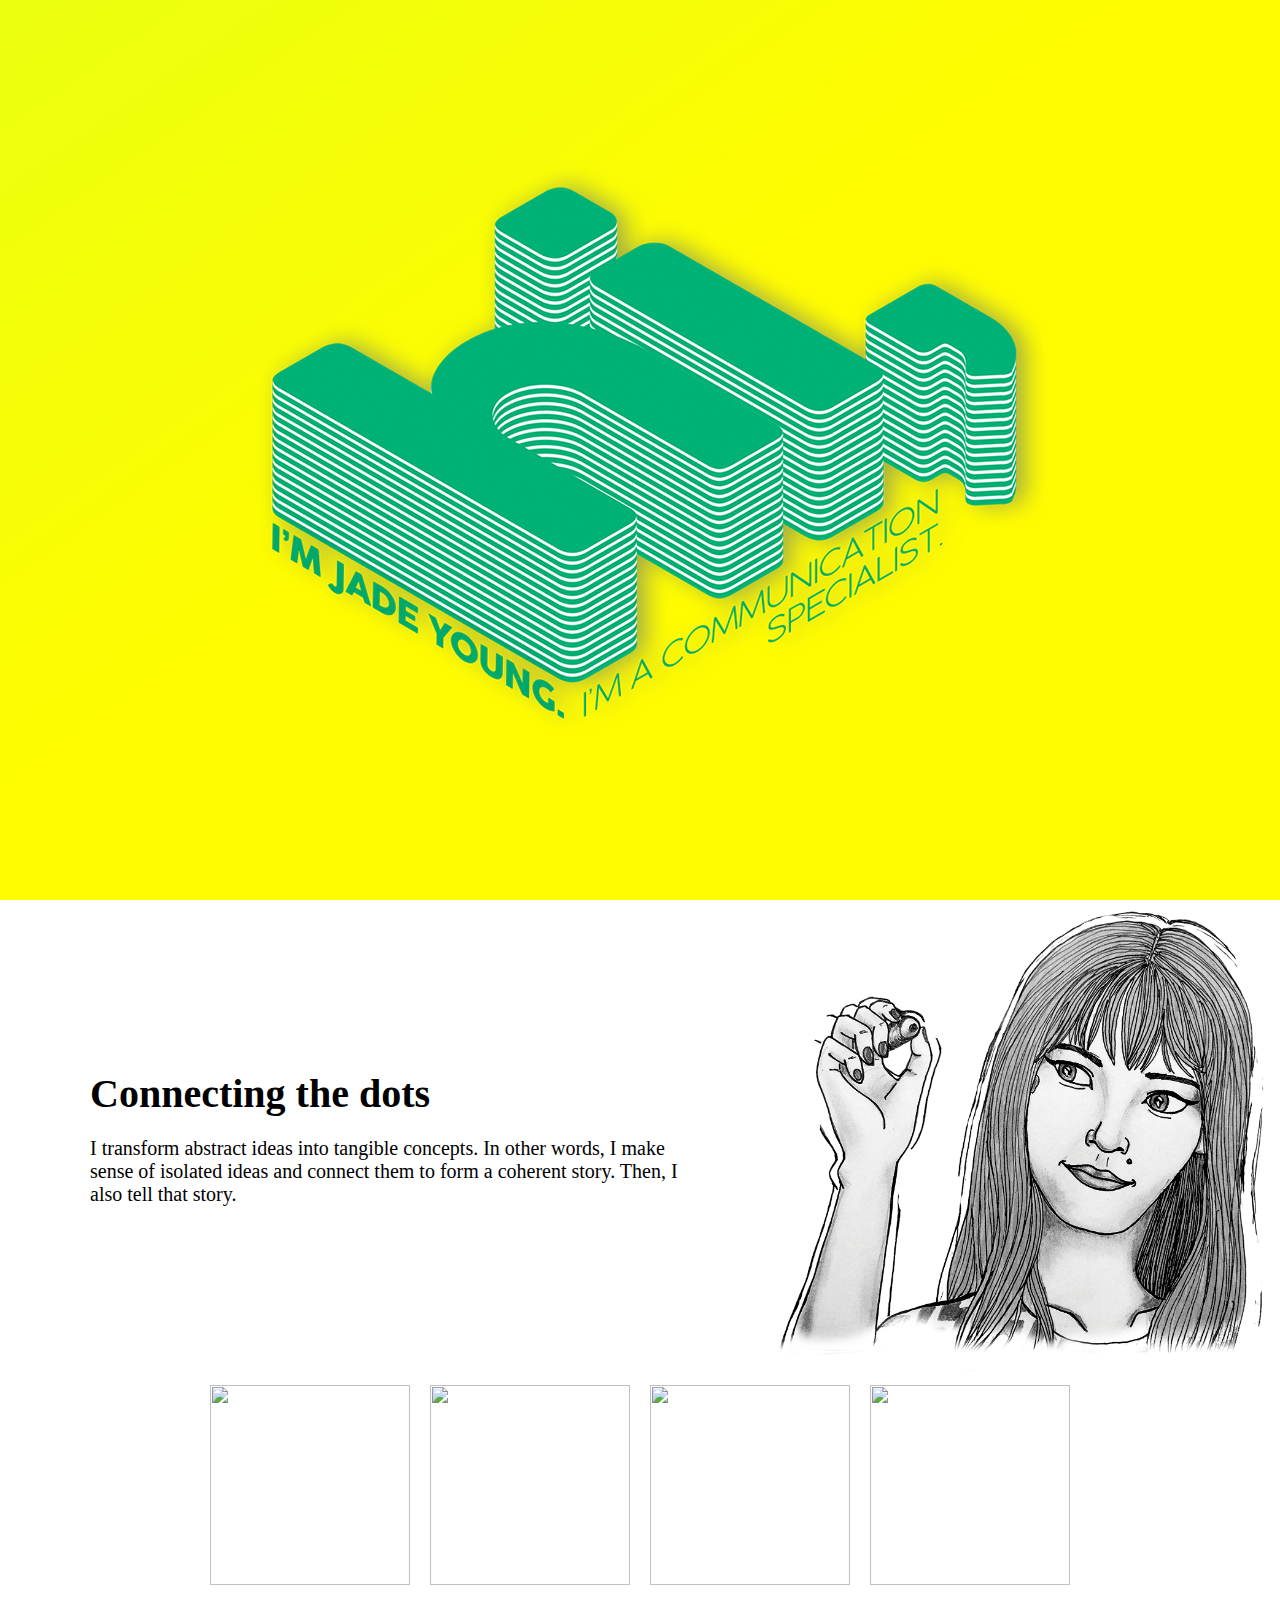
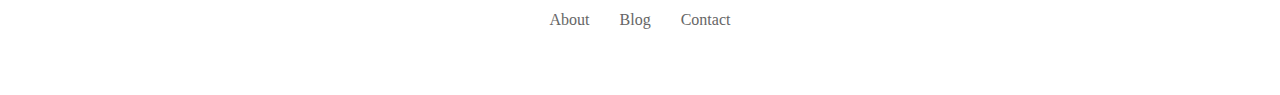
==== commit 328fde2d: "name change" ====
--- a/index.html
+++ b/index.html
@@ -1,531 +1,84 @@
 <!DOCTYPE html>
-<html class="nojs html css_verticalspacer" lang="en-US">
- <head>
+<html>
+<!-- this a heading - where its invisible to all -->
+<head>
+	<title>Jade Young</title>
+	<link rel="stylesheet" type="text/css" href="css/home.css">
+	<meta name="viewport" content="width=device-width,initial-scale=1.0">
 
-  <meta http-equiv="Content-type" content="text/html;charset=UTF-8"/>
-  <meta name="generator" content="2017.0.0.363"/>
-  <meta name="viewport" content="width=device-width, initial-scale=1.0"/>
-  
-  <script type="text/javascript">
-   // Update the 'nojs'/'js' class on the html node
-document.documentElement.className = document.documentElement.className.replace(/\bnojs\b/g, 'js');
+</head>
 
-// Check that all required assets are uploaded and up-to-date
-if(typeof Muse == "undefined") window.Muse = {}; window.Muse.assets = {"required":["museutils.js", "museconfig.js", "jquery.watch.js", "webpro.js", "musewpslideshow.js", "jquery.museoverlay.js", "touchswipe.js", "jquery.musepolyfill.bgsize.js", "jquery.scrolleffects.js", "jquery.museresponsive.js", "require.js", "index.css"], "outOfDate":[]};
-</script>
-  
-  <title>Home</title>
-  <!-- CSS -->
-  <link rel="stylesheet" type="text/css" href="css/site_global.css?crc=4189370644"/>
-  <link rel="stylesheet" type="text/css" href="css/master_a-master.css?crc=3904764594"/>
-  <link rel="stylesheet" type="text/css" href="css/index.css?crc=3878601727" id="pagesheet"/>
-  <!-- IE-only CSS -->
-  <!--[if lt IE 9]>
-  <link rel="stylesheet" type="text/css" href="css/iefonts_index.css?crc=226991098"/>
-  <link rel="stylesheet" type="text/css" href="css/nomq_preview_master_a-master.css?crc=459421690"/>
-  <link rel="stylesheet" type="text/css" href="css/nomq_index.css?crc=4116561785" id="nomq_pagesheet"/>
-  <![endif]-->
-  <!-- Other scripts -->
-  <script type="text/javascript">
-   var __adobewebfontsappname__ = "muse";
-</script>
-  <!-- JS includes -->
-  <script type="text/javascript">
-   document.write('\x3Cscript src="' + (document.location.protocol == 'https:' ? 'https:' : 'http:') + '//webfonts.creativecloud.com/roboto:n9,n4,n7:default.js" type="text/javascript">\x3C/script>');
-</script>
-   </head>
- <body>
+<body>
 
-  <div class="breakpoint active" id="bp_infinity" data-min-width="1201"><!-- responsive breakpoint node -->
-   <div class="clearfix" id="page"><!-- column -->
-    <div class="position_content" id="page_position_content">
-     <div class="browser_width colelem shared_content" id="u12899-bw" data-content-guid="u12899-bw_content">
-      <div id="u12899"><!-- simple frame --></div>
-     </div>
-     <div class="clearfix colelem" id="pu4238"><!-- group -->
-      <a class="nonblock nontext clip_frame ose_pre_init shared_content" id="u4238" href="https://www.facebook.com/xinfabsh/" target="_blank" data-content-guid="u4238_content"><!-- svg --><img class="svg temp_no_img_src" id="u4236" data-orig-src="images/pasted-svg-37x37.svg?crc=261623733" width="35" height="35" alt="" data-mu-svgfallback="images/pasted%20svg%2037x37_poster_.png?crc=402573304" src="images/blank.gif?crc=4208392903"/></a>
-      <a class="nonblock nontext clip_frame ose_pre_init shared_content" id="u4248" href="https://www.linkedin.com/company/xinfab/" target="_blank" data-content-guid="u4248_content"><!-- svg --><img class="svg temp_no_img_src" id="u4246" data-orig-src="images/pasted-svg-37x372.svg?crc=353578390" width="35" height="35" alt="" data-mu-svgfallback="images/pasted%20svg%2037x37_poster_2.png?crc=1264831" src="images/blank.gif?crc=4208392903"/></a>
-      <div class="clip_frame ose_pre_init shared_content" id="u4268" data-content-guid="u4268_content"><!-- svg -->
-       <img class="svg temp_no_img_src" id="u4266" data-orig-src="images/pasted-svg-37x373.svg?crc=4147184999" width="35" height="35" alt="" data-mu-svgfallback="images/pasted%20svg%2037x37_poster_3.png?crc=480510062" src="images/blank.gif?crc=4208392903"/>
-      </div>
-      <div class="clip_frame ose_pre_init mse_pre_init shared_content" id="u4278" data-content-guid="u4278_content"><!-- svg -->
-       <img class="svg temp_no_img_src" id="u4276" data-orig-src="images/pasted-svg-37x374.svg?crc=3968133634" width="35" height="35" alt="" data-mu-svgfallback="images/pasted%20svg%2037x37_poster_4.png?crc=378616672" src="images/blank.gif?crc=4208392903"/>
-      </div>
-      <a class="nonblock nontext clip_frame ose_pre_init shared_content" id="u4288" href="https://github.com/xinfab/" target="_blank" data-content-guid="u4288_content"><!-- svg --><img class="svg temp_no_img_src" id="u4286" data-orig-src="images/pasted-svg-37x375.svg?crc=292252780" width="35" height="35" alt="" data-mu-svgfallback="images/pasted%20svg%2037x37_poster_5.png?crc=22883134" src="images/blank.gif?crc=4208392903"/></a>
-      <a class="nonblock nontext clip_frame ose_pre_init shared_content" id="u4298" href="https://www.meetup.com/Xinfab-Fablab/" target="_blank" data-content-guid="u4298_content"><!-- svg --><img class="svg temp_no_img_src" id="u4296" data-orig-src="images/pasted-svg-37x376.svg?crc=506561864" width="35" height="35" alt="" data-mu-svgfallback="images/pasted%20svg%2037x37_poster_6.png?crc=86780341" src="images/blank.gif?crc=4208392903"/></a>
-      <a class="nonblock nontext clip_frame ose_pre_init shared_content" id="u4308" href="http://weibo.com/XinFab" target="_blank" data-content-guid="u4308_content"><!-- svg --><img class="svg temp_no_img_src" id="u4306" data-orig-src="images/pasted-svg-37x377.svg?crc=4214510376" width="35" height="35" alt="" data-mu-svgfallback="images/pasted%20svg%2037x37_poster_7.png?crc=181492977" src="images/blank.gif?crc=4208392903"/></a>
-      <a class="nonblock nontext MuseLinkActive clip_frame ose_pre_init mse_pre_init shared_content" id="u2355" href="index.html" data-content-guid="u2355_content"><!-- svg --><img class="svg temp_no_img_src" id="u2356" data-orig-src="images/pasted-svg-1112635x589.svg?crc=3914277671" width="200" height="89" alt="" data-mu-svgfallback="images/pasted%20svg%201112635x589_poster_.png?crc=3820455764" src="images/blank.gif?crc=4208392903"/></a>
-      <div class="PamphletWidget clearfix mse_pre_init" id="pamphletu30561"><!-- none box -->
-       <div class="popup_anchor" id="u30562popup">
-        <div class="ContainerGroup clearfix" id="u30562"><!-- none box -->
-         <div class="Container invi clearfix grpelem" id="u30573"><!-- group -->
-          <div class="clip_frame grpelem shared_content" id="u30762" data-content-guid="u30762_content"><!-- image -->
-           <img class="block temp_no_img_src" id="u30762_img" data-orig-src="images/xf_wx_qr.jpg?crc=4064785778" alt="" width="175" height="175" src="images/blank.gif?crc=4208392903"/>
-          </div>
+    <div class="welcome">
+        <img src="img/hi.png" class="welcome-img">
+			</div>
+    
+     <div class="intro">
+         
+         <div class="intro-box">
+         <h1>Connecting the dots</h1>
+             <p>I transform abstract ideas into tangible concepts. In other words, I make sense of isolated ideas and connect them to form a coherent story. Then, I also tell that story.</p> 
          </div>
-        </div>
-       </div>
-       <div class="ThumbGroup clearfix grpelem" id="u30582"><!-- none box -->
-        <div class="popup_anchor" id="u30584popup">
-         <div class="Thumb popup_element" id="u30584"><!-- simple frame --></div>
-        </div>
-       </div>
-      </div>
-     </div>
-     <div class="browser_width mse_pre_init shared_content" id="u6682-bw" data-content-guid="u6682-bw_content">
-      <div id="u6682"><!-- simple frame --></div>
-     </div>
-     <div class="pointer_cursor Button ButtonSelected clearfix ose_pre_init mse_pre_init" id="buttonu12919" title="Home"><!-- container box -->
-      <a class="block shared_content" href="index.html" data-content-guid="buttonu12919_0_content"><!-- Block link tag --></a>
-      <a class="nonblock nontext ButtonSelected clip_frame ose_pre_init grpelem shared_content" id="u12909" href="index.html" data-content-guid="u12909_content"><!-- svg --><img class="svg temp_no_img_src" id="u12905" data-orig-src="images/xf_iconblack.svg?crc=138723851" width="30" height="28" alt="" title="Home" data-mu-svgfallback="images/xf_iconblack_poster_.png?crc=3954346972" src="images/blank.gif?crc=4208392903"/></a>
-      <div class="clip_frame grpelem shared_content" id="u12935" data-content-guid="u12935_content"><!-- svg -->
-       <img class="svg temp_no_img_src" id="u12931" data-orig-src="images/xf_iconredbt.svg?crc=275177441" width="30" height="28" alt="" title="Home" data-mu-svgfallback="images/xf_iconredbt_poster_.png?crc=4219208458" src="images/blank.gif?crc=4208392903"/>
-      </div>
-     </div>
-     <a class="nonblock nontext clearfix mse_pre_init shared_content" id="u12869-4" href="about.html" data-content-guid="u12869-4_content"><!-- content --><p>ABOUT</p></a>
-     <a class="nonblock nontext clearfix mse_pre_init shared_content" id="u12875-4" href="what-we-do.html" data-content-guid="u12875-4_content"><!-- content --><p>WHAT WE DO</p></a>
-     <a class="nonblock nontext clearfix mse_pre_init shared_content" id="u12887-4" href="join-us.html" data-content-guid="u12887-4_content"><!-- content --><p>JOIN US</p></a>
-     <a class="nonblock nontext clearfix mse_pre_init shared_content" id="u12881-4" href="services.html" data-content-guid="u12881-4_content"><!-- content --><p>SERVICES</p></a>
-     <a class="nonblock nontext clearfix mse_pre_init shared_content" id="u12893-4" href="work-with-us.html" data-content-guid="u12893-4_content"><!-- content --><p>WORK WITH US</p></a>
-     <a class="nonblock nontext clearfix mse_pre_init shared_content" id="u30945-4" href="https://www.3dhubs.com/shanghai/hubs/xinfab-%E6%96%B0fab/3dprint" target="_blank" data-content-guid="u30945-4_content"><!-- content --><p>ORDER A 3D PRINT</p></a>
-     <div class="clearfix colelem shared_content" id="u5681-4" data-content-guid="u5681-4_content"><!-- content -->
-      <div id="u5681-3">
-       <p>What's new</p>
-      </div>
-     </div>
-     <div class="clearfix colelem shared_content" id="pu5711" data-content-guid="pu5711_content"><!-- group -->
-      <div class="clearfix grpelem shared_content" id="u5711" data-content-guid="u5711_content"><!-- column -->
-       <div class="museBGSize colelem" id="u5684"><!-- simple frame --></div>
-       <div class="clearfix colelem" id="u5707-9"><!-- content -->
-        <h1 class="Titles" id="u5707-2">Titulo do post exemplo de titulo largo com muitas palavras</h1>
-        <p id="u5707-4">Conteudo ConteudoConteudo Conteudo Conteudo urhtueirh oijoih ohwhweofbew nqhqbqbnfnf ohwhweofbew nqhqbqbnfnfoh hweofbew&nbsp; nqhqbqb nfnf</p>
-        <p id="u5707-5">&nbsp;</p>
-        <p id="u5707-7">More...</p>
-       </div>
-      </div>
-      <div class="clearfix grpelem shared_content" id="u5714" data-content-guid="u5714_content"><!-- column -->
-       <div class="museBGSize colelem" id="u5715"><!-- simple frame --></div>
-       <div class="clearfix colelem" id="u5716-9"><!-- content -->
-        <h1 class="Titles" id="u5716-2">Titulo do post exemplo de titulo largo com muitas palavras</h1>
-        <p id="u5716-4">Conteudo ConteudoConteudo Conteudo Conteudo urhtueirh oijoih ohwhweofbew nqhqbqbnfnf ohwhweofbew nqhqbqbnfnfoh hweofbew&nbsp; nqhqbqb nfnf</p>
-        <p id="u5716-5">&nbsp;</p>
-        <p id="u5716-7">More...</p>
-       </div>
-      </div>
-      <div class="clearfix grpelem shared_content" id="u5723" data-content-guid="u5723_content"><!-- column -->
-       <div class="museBGSize colelem" id="u5724"><!-- simple frame --></div>
-       <div class="clearfix colelem" id="u5725-9"><!-- content -->
-        <h1 class="Titles" id="u5725-2">Titulo do post exemplo de titulo largo com muitas palavras</h1>
-        <p id="u5725-4">Conteudo ConteudoConteudo Conteudo Conteudo urhtueirh oijoih ohwhweofbew nqhqbqbnfnf ohwhweofbew nqhqbqbnfnfoh hweofbew&nbsp; nqhqbqb nfnf</p>
-        <p id="u5725-5">&nbsp;</p>
-        <p id="u5725-7">More...</p>
-       </div>
-      </div>
-      <div class="clearfix grpelem shared_content" id="u5732" data-content-guid="u5732_content"><!-- column -->
-       <div class="museBGSize colelem" id="u5733"><!-- simple frame --></div>
-       <div class="clearfix colelem" id="u5734-9"><!-- content -->
-        <h1 class="Titles" id="u5734-2">Titulo do post exemplo de titulo largo com muitas palavras</h1>
-        <p id="u5734-4">Conteudo ConteudoConteudo Conteudo Conteudo urhtueirh oijoih ohwhweofbew nqhqbqbnfnf ohwhweofbew nqhqbqbnfnfoh hweofbew&nbsp; nqhqbqb nfnf</p>
-        <p id="u5734-5">&nbsp;</p>
-        <p id="u5734-7">More...</p>
-       </div>
-      </div>
-      <div class="clearfix grpelem shared_content" id="u5760-4" data-content-guid="u5760-4_content"><!-- content -->
-       <div id="u5760-3">
-        <p>Workshops &amp; Events</p>
-       </div>
-      </div>
-      <div class="clearfix grpelem shared_content" id="u5763" data-content-guid="u5763_content"><!-- column -->
-       <div class="museBGSize colelem" id="u5764"><!-- simple frame --></div>
-       <div class="clearfix colelem" id="u5765-9"><!-- content -->
-        <h1 class="Titles" id="u5765-2">Titulo do post exemplo de titulo largo com muitas palavras</h1>
-        <p id="u5765-4">Conteudo ConteudoConteudo Conteudo Conteudo urhtueirh oijoih ohwhweofbew nqhqbqbnfnf ohwhweofbew nqhqbqbnfnfoh hweofbew&nbsp; nqhqbqb nfnf</p>
-        <p id="u5765-5">&nbsp;</p>
-        <p id="u5765-7">More...</p>
-       </div>
-      </div>
-      <div class="clearfix grpelem shared_content" id="u5766" data-content-guid="u5766_content"><!-- column -->
-       <div class="museBGSize colelem" id="u5768"><!-- simple frame --></div>
-       <div class="clearfix colelem" id="u5767-9"><!-- content -->
-        <h1 class="Titles" id="u5767-2">Titulo do post exemplo de titulo largo com muitas palavras</h1>
-        <p id="u5767-4">Conteudo ConteudoConteudo Conteudo Conteudo urhtueirh oijoih ohwhweofbew nqhqbqbnfnf ohwhweofbew nqhqbqbnfnfoh hweofbew&nbsp; nqhqbqb nfnf</p>
-        <p id="u5767-5">&nbsp;</p>
-        <p id="u5767-7">More...</p>
-       </div>
-      </div>
-      <div class="clearfix grpelem shared_content" id="u5769" data-content-guid="u5769_content"><!-- column -->
-       <div class="museBGSize colelem" id="u5770"><!-- simple frame --></div>
-       <div class="clearfix colelem" id="u5771-9"><!-- content -->
-        <h1 class="Titles" id="u5771-2">Titulo do post exemplo de titulo largo com muitas palavras</h1>
-        <p id="u5771-4">Conteudo ConteudoConteudo Conteudo Conteudo urhtueirh oijoih ohwhweofbew nqhqbqbnfnf ohwhweofbew nqhqbqbnfnfoh hweofbew&nbsp; nqhqbqb nfnf</p>
-        <p id="u5771-5">&nbsp;</p>
-        <p id="u5771-7">More...</p>
-       </div>
-      </div>
-      <div class="clearfix grpelem shared_content" id="u5772" data-content-guid="u5772_content"><!-- column -->
-       <div class="museBGSize colelem" id="u5773"><!-- simple frame --></div>
-       <div class="clearfix colelem" id="u5774-9"><!-- content -->
-        <h1 class="Titles" id="u5774-2">Titulo do post exemplo de titulo largo com muitas palavras</h1>
-        <p id="u5774-4">Conteudo ConteudoConteudo Conteudo Conteudo urhtueirh oijoih ohwhweofbew nqhqbqbnfnf ohwhweofbew nqhqbqbnfnfoh hweofbew&nbsp; nqhqbqb nfnf</p>
-        <p id="u5774-5">&nbsp;</p>
-        <p id="u5774-7">More...</p>
-       </div>
-      </div>
-     </div>
-     <div class="verticalspacer" data-offset-top="1255" data-content-above-spacer="1254" data-content-below-spacer="340"></div>
-     <div class="clearfix colelem shared_content" id="pu6043" data-content-guid="pu6043_content"><!-- group -->
-      <div class="browser_width grpelem" id="u6043-bw">
-       <div id="u6043"><!-- simple frame --></div>
-      </div>
-      <div class="clearfix grpelem" id="u6046-4"><!-- content -->
-       <p>Sponsored by</p>
-      </div>
-      <div class="clearfix grpelem" id="u6049-4"><!-- content -->
-       <p>Our partners</p>
-      </div>
-      <div class="clearfix grpelem" id="u6052-4"><!-- content -->
-       <p>Find us at</p>
-      </div>
-      <div class="clearfix grpelem" id="u6100-6"><!-- content -->
-       <p id="u6100-2"><span id="u6100">Kangding East Rd, Lane 45, Building 5, Room 102 Jing'an District</span></p>
-       <p id="u6100-4"><span id="u6100-3">200040&nbsp; Shanghai, China</span></p>
-      </div>
-      <div class="clearfix grpelem" id="u6103-6"><!-- content -->
-       <p id="u6103-2">Questions?</p>
-       <p id="u6103-4"><span id="u6103-3">info@xinfab.com</span></p>
-      </div>
-      <div class="clearfix grpelem" id="u6106-6"><!-- content -->
-       <p id="u6106-2">3D printing service</p>
-       <p id="u6106-4"><span id="u6106-3">3dprint@xinfab.com</span></p>
-      </div>
-      <div class="clearfix grpelem" id="u6109-6"><!-- content -->
-       <p id="u6109-2"><span id="u6109">上海市静安区康定东路45弄5号102室</span></p>
-       <p id="u6109-4"><span id="u6109-3">200040&nbsp; 上海 中国</span></p>
-      </div>
-      <div class="clearfix grpelem" id="u6115-4"><!-- content -->
-       <p>© 2017 Xinfab</p>
-      </div>
-      <div class="clip_frame grpelem" id="u6150"><!-- svg -->
-       <img class="svg temp_no_img_src" id="u6148" data-orig-src="images/pasted-svg-115847x41.svg?crc=3863940324" width="139" height="47" alt="" data-mu-svgfallback="images/pasted%20svg%20115847x41_poster_.png?crc=119049139" src="images/blank.gif?crc=4208392903"/>
-      </div>
-     </div>
+         
+         <div>
+        <img src="img/eudesenho.png" class="intro-img">
+			</div>
+    
     </div>
-   </div>
-  </div>
-  <div class="breakpoint" id="bp_1200" data-min-width="1001" data-max-width="1200"><!-- responsive breakpoint node -->
-   <div class="clearfix borderbox temp_no_id" data-orig-id="page"><!-- group -->
-    <span class="browser_width grpelem placeholder" data-placeholder-for="u12899-bw_content"><!-- placeholder node --></span>
-    <div class="clearfix grpelem" id="pu6682"><!-- group -->
-     <span class="browser_width mse_pre_init placeholder" data-placeholder-for="u6682-bw_content"><!-- placeholder node --></span>
-     <span class="nonblock nontext MuseLinkActive clip_frame mse_pre_init placeholder" data-placeholder-for="u2355_content"><!-- placeholder node --></span>
-    </div>
-    <div class="pointer_cursor Button ButtonSelected clearfix mse_pre_init temp_no_id" title="Home" data-orig-id="buttonu12919"><!-- container box -->
-     <span class="block placeholder" data-placeholder-for="buttonu12919_0_content"><!-- placeholder node --></span>
-     <span class="nonblock nontext ButtonSelected clip_frame grpelem placeholder" data-placeholder-for="u12909_content"><!-- placeholder node --></span>
-     <span class="clip_frame grpelem placeholder" data-placeholder-for="u12935_content"><!-- placeholder node --></span>
-    </div>
-    <div class="clearfix grpelem" id="pu5681-4"><!-- column -->
-     <span class="clearfix colelem placeholder" data-placeholder-for="u5681-4_content"><!-- placeholder node --></span>
-     <div class="clearfix colelem temp_no_id" data-orig-id="pu5711"><!-- group -->
-      <span class="clearfix grpelem placeholder" data-placeholder-for="u5711_content"><!-- placeholder node --></span>
-      <span class="clearfix grpelem placeholder" data-placeholder-for="u5760-4_content"><!-- placeholder node --></span>
-      <span class="clearfix grpelem placeholder" data-placeholder-for="u5763_content"><!-- placeholder node --></span>
-     </div>
-    </div>
-    <div class="clearfix grpelem" id="pu12869-4"><!-- group -->
-     <span class="nonblock nontext clearfix mse_pre_init placeholder" data-placeholder-for="u12869-4_content"><!-- placeholder node --></span>
-     <span class="nonblock nontext clearfix mse_pre_init placeholder" data-placeholder-for="u12875-4_content"><!-- placeholder node --></span>
-    </div>
-    <div class="clearfix grpelem" id="pu5714"><!-- group -->
-     <span class="clearfix grpelem placeholder" data-placeholder-for="u5714_content"><!-- placeholder node --></span>
-     <span class="clearfix grpelem placeholder" data-placeholder-for="u5766_content"><!-- placeholder node --></span>
-    </div>
-    <div class="clearfix grpelem temp_no_id" data-orig-id="pu4238"><!-- group -->
-     <span class="nonblock nontext clip_frame mse_pre_init placeholder" data-placeholder-for="u4238_content"><!-- placeholder node --></span>
-     <span class="nonblock nontext clip_frame mse_pre_init placeholder" data-placeholder-for="u4288_content"><!-- placeholder node --></span>
-    </div>
-    <span class="nonblock nontext clearfix mse_pre_init placeholder" data-placeholder-for="u12887-4_content"><!-- placeholder node --></span>
-    <span class="nonblock nontext clip_frame mse_pre_init placeholder" data-placeholder-for="u4248_content"><!-- placeholder node --></span>
-    <span class="nonblock nontext clearfix mse_pre_init placeholder" data-placeholder-for="u12881-4_content"><!-- placeholder node --></span>
-    <span class="clip_frame mse_pre_init placeholder" data-placeholder-for="u4268_content"><!-- placeholder node --></span>
-    <div class="clearfix grpelem" id="pu5723"><!-- group -->
-     <span class="clearfix grpelem placeholder" data-placeholder-for="u5723_content"><!-- placeholder node --></span>
-     <span class="clearfix grpelem placeholder" data-placeholder-for="u5769_content"><!-- placeholder node --></span>
-    </div>
-    <span class="nonblock nontext clip_frame mse_pre_init placeholder" data-placeholder-for="u4308_content"><!-- placeholder node --></span>
-    <span class="nonblock nontext clearfix mse_pre_init placeholder" data-placeholder-for="u12893-4_content"><!-- placeholder node --></span>
-    <div class="clearfix grpelem" id="pu4278"><!-- group -->
-     <span class="clip_frame mse_pre_init placeholder" data-placeholder-for="u4278_content"><!-- placeholder node --></span>
-     <span class="nonblock nontext clip_frame mse_pre_init placeholder" data-placeholder-for="u4298_content"><!-- placeholder node --></span>
-     <div class="PamphletWidget clearfix mse_pre_init temp_no_id" data-orig-id="pamphletu30561"><!-- none box -->
-      <div class="popup_anchor temp_no_id" data-orig-id="u30562popup">
-       <div class="ContainerGroup clearfix temp_no_id" data-orig-id="u30562"><!-- none box -->
-        <div class="Container invi clearfix grpelem temp_no_id" data-orig-id="u30573"><!-- group -->
-         <span class="clip_frame grpelem placeholder" data-placeholder-for="u30762_content"><!-- placeholder node --></span>
-        </div>
-       </div>
-      </div>
-      <div class="ThumbGroup clearfix grpelem temp_no_id" data-orig-id="u30582"><!-- none box -->
-       <div class="popup_anchor temp_no_id" data-orig-id="u30584popup">
-        <div class="Thumb popup_element temp_no_id" data-orig-id="u30584"><!-- simple frame --></div>
-       </div>
-      </div>
-     </div>
-    </div>
-    <span class="nonblock nontext clearfix mse_pre_init placeholder" data-placeholder-for="u30945-4_content"><!-- placeholder node --></span>
-    <div class="clearfix grpelem" id="pu5732"><!-- group -->
-     <span class="clearfix grpelem placeholder" data-placeholder-for="u5732_content"><!-- placeholder node --></span>
-     <span class="clearfix grpelem placeholder" data-placeholder-for="u5772_content"><!-- placeholder node --></span>
-    </div>
-    <div class="verticalspacer" data-offset-top="1255" data-content-above-spacer="1254" data-content-below-spacer="339"></div>
-    <span class="clearfix grpelem placeholder" data-placeholder-for="pu6043_content"><!-- placeholder node --></span>
-   </div>
-  </div>
-  <div class="breakpoint" id="bp_1000" data-min-width="769" data-max-width="1000"><!-- responsive breakpoint node -->
-   <div class="clearfix borderbox temp_no_id" data-orig-id="page"><!-- group -->
-    <span class="browser_width grpelem placeholder" data-placeholder-for="u12899-bw_content"><!-- placeholder node --></span>
-    <div class="clearfix grpelem temp_no_id" data-orig-id="pu6682"><!-- group -->
-     <span class="browser_width mse_pre_init placeholder" data-placeholder-for="u6682-bw_content"><!-- placeholder node --></span>
-     <a class="nonblock nontext MuseLinkActive clip_frame mse_pre_init temp_no_id" href="index.html" data-orig-id="u2355"><!-- svg --><img class="svg temp_no_id temp_no_img_src" data-orig-src="images/pasted-svg-1112635x589.svg?crc=3914277671" width="185" height="72" alt="" data-mu-svgfallback="images/pasted%20svg%201112635x589_poster_.png?crc=3820455764" data-orig-id="u2356" src="images/blank.gif?crc=4208392903"/></a>
-    </div>
-    <div class="pointer_cursor Button ButtonSelected clearfix mse_pre_init temp_no_id" title="Home" data-orig-id="buttonu12919"><!-- container box -->
-     <span class="block placeholder" data-placeholder-for="buttonu12919_0_content"><!-- placeholder node --></span>
-     <span class="nonblock nontext ButtonSelected clip_frame grpelem placeholder" data-placeholder-for="u12909_content"><!-- placeholder node --></span>
-     <span class="clip_frame grpelem placeholder" data-placeholder-for="u12935_content"><!-- placeholder node --></span>
-    </div>
-    <div class="clearfix grpelem temp_no_id" data-orig-id="pu5681-4"><!-- column -->
-     <span class="clearfix colelem placeholder" data-placeholder-for="u5681-4_content"><!-- placeholder node --></span>
-     <div class="clearfix colelem temp_no_id" data-orig-id="pu5711"><!-- group -->
-      <span class="clearfix grpelem placeholder" data-placeholder-for="u5711_content"><!-- placeholder node --></span>
-      <span class="clearfix grpelem placeholder" data-placeholder-for="u5760-4_content"><!-- placeholder node --></span>
-      <span class="clearfix grpelem placeholder" data-placeholder-for="u5763_content"><!-- placeholder node --></span>
-     </div>
-    </div>
-    <div class="clearfix grpelem temp_no_id" data-orig-id="pu12869-4"><!-- group -->
-     <span class="nonblock nontext clearfix mse_pre_init placeholder" data-placeholder-for="u12869-4_content"><!-- placeholder node --></span>
-     <span class="nonblock nontext clearfix mse_pre_init placeholder" data-placeholder-for="u12875-4_content"><!-- placeholder node --></span>
-    </div>
-    <div class="clearfix grpelem temp_no_id" data-orig-id="pu5714"><!-- group -->
-     <span class="clearfix grpelem placeholder" data-placeholder-for="u5714_content"><!-- placeholder node --></span>
-     <span class="clearfix grpelem placeholder" data-placeholder-for="u5766_content"><!-- placeholder node --></span>
-    </div>
-    <span class="nonblock nontext clip_frame mse_pre_init placeholder" data-placeholder-for="u4288_content"><!-- placeholder node --></span>
-    <span class="nonblock nontext clearfix mse_pre_init placeholder" data-placeholder-for="u12887-4_content"><!-- placeholder node --></span>
-    <span class="nonblock nontext clip_frame mse_pre_init placeholder" data-placeholder-for="u4238_content"><!-- placeholder node --></span>
-    <span class="nonblock nontext clearfix mse_pre_init placeholder" data-placeholder-for="u12881-4_content"><!-- placeholder node --></span>
-    <span class="nonblock nontext clip_frame mse_pre_init placeholder" data-placeholder-for="u4248_content"><!-- placeholder node --></span>
-    <span class="clip_frame mse_pre_init placeholder" data-placeholder-for="u4268_content"><!-- placeholder node --></span>
-    <span class="nonblock nontext clearfix mse_pre_init placeholder" data-placeholder-for="u12893-4_content"><!-- placeholder node --></span>
-    <div class="clearfix grpelem temp_no_id" data-orig-id="pu5723"><!-- group -->
-     <span class="clearfix grpelem placeholder" data-placeholder-for="u5723_content"><!-- placeholder node --></span>
-     <span class="clearfix grpelem placeholder" data-placeholder-for="u5769_content"><!-- placeholder node --></span>
-    </div>
-    <div class="clearfix grpelem" id="pu4298"><!-- group -->
-     <span class="nonblock nontext clip_frame mse_pre_init placeholder" data-placeholder-for="u4298_content"><!-- placeholder node --></span>
-     <span class="nonblock nontext clip_frame mse_pre_init placeholder" data-placeholder-for="u4308_content"><!-- placeholder node --></span>
-    </div>
-    <a class="nonblock nontext clearfix mse_pre_init" id="u30966-4" href="https://www.3dhubs.com/shanghai/hubs/xinfab-%E6%96%B0fab/3dprint" target="_blank"><!-- content --><p>3D PRINT</p></a>
-    <div class="clearfix grpelem temp_no_id" data-orig-id="pu4278"><!-- group -->
-     <span class="clip_frame mse_pre_init placeholder" data-placeholder-for="u4278_content"><!-- placeholder node --></span>
-     <div class="PamphletWidget clearfix mse_pre_init temp_no_id" data-orig-id="pamphletu30561"><!-- none box -->
-      <div class="popup_anchor temp_no_id" data-orig-id="u30562popup">
-       <div class="ContainerGroup clearfix temp_no_id" data-orig-id="u30562"><!-- none box -->
-        <div class="Container invi clearfix grpelem temp_no_id" data-orig-id="u30573"><!-- group -->
-         <span class="clip_frame grpelem placeholder" data-placeholder-for="u30762_content"><!-- placeholder node --></span>
-        </div>
-       </div>
-      </div>
-      <div class="ThumbGroup clearfix grpelem temp_no_id" data-orig-id="u30582"><!-- none box -->
-       <div class="popup_anchor temp_no_id" data-orig-id="u30584popup">
-        <div class="Thumb popup_element temp_no_id" data-orig-id="u30584"><!-- simple frame --></div>
-       </div>
-      </div>
-     </div>
-    </div>
-    <div class="clearfix grpelem temp_no_id" data-orig-id="pu5732"><!-- group -->
-     <span class="clearfix grpelem placeholder" data-placeholder-for="u5732_content"><!-- placeholder node --></span>
-     <span class="clearfix grpelem placeholder" data-placeholder-for="u5772_content"><!-- placeholder node --></span>
-    </div>
-    <div class="verticalspacer" data-offset-top="1312" data-content-above-spacer="1311" data-content-below-spacer="378"></div>
-    <span class="clearfix grpelem placeholder" data-placeholder-for="pu6043_content"><!-- placeholder node --></span>
-   </div>
-  </div>
-  <div class="breakpoint" id="bp_768" data-min-width="481" data-max-width="768"><!-- responsive breakpoint node -->
-   <div class="clearfix borderbox temp_no_id" data-orig-id="page"><!-- group -->
-    <div class="clearfix grpelem" id="pu12899"><!-- group -->
-     <span class="browser_width mse_pre_init placeholder" data-placeholder-for="u12899-bw_content"><!-- placeholder node --></span>
-     <div class="PamphletWidget clearfix mse_pre_init" id="pamphletu29539"><!-- none box -->
-      <div class="popup_anchor" id="u29540popup">
-       <div class="ContainerGroup clearfix" id="u29540"><!-- none box -->
-        <div class="pointer_cursor Container invi clearfix grpelem" id="u29551"><!-- column -->
-         <a class="block" href="about.html"><!-- Block link tag --></a>
-         <a class="nonblock nontext clearfix colelem shared_content" id="u29834-4" href="about.html" data-content-guid="u29834-4_content"><!-- content --><p>ABOUT</p></a>
-         <a class="nonblock nontext clearfix colelem shared_content" id="u29856-4" href="what-we-do.html" data-content-guid="u29856-4_content"><!-- content --><p>WHAT WE DO</p></a>
-         <a class="nonblock nontext clearfix colelem shared_content" id="u29882-4" href="join-us.html" data-content-guid="u29882-4_content"><!-- content --><p>JOIN US</p></a>
-         <a class="nonblock nontext clearfix colelem shared_content" id="u29869-4" href="services.html" data-content-guid="u29869-4_content"><!-- content --><p>SERVICES</p></a>
-         <a class="nonblock nontext clearfix colelem shared_content" id="u29895-4" href="work-with-us.html" data-content-guid="u29895-4_content"><!-- content --><p>WORK WITH US</p></a>
-         <a class="nonblock nontext clearfix colelem shared_content" id="u30546-4" href="https://www.3dhubs.com/shanghai/hubs/xinfab-%E6%96%B0fab/3dprint" target="_blank" data-content-guid="u30546-4_content"><!-- content --><p>ORDER A 3D PRINT</p></a>
-        </div>
-       </div>
-      </div>
-      <div class="ThumbGroup clearfix grpelem" id="u29560"><!-- none box -->
-       <div class="popup_anchor" id="u29561popup">
-        <div class="Thumb popup_element clearfix" id="u29561"><!-- group -->
-         <div class="clip_frame clearfix grpelem shared_content" id="u9405" data-content-guid="u9405_content"><!-- image -->
-          <img class="position_content temp_no_img_src" id="u9405_img" data-orig-src="images/menu_black.png?crc=247701263" alt="" width="48" height="54" src="images/blank.gif?crc=4208392903"/>
-         </div>
-         <div class="clip_frame grpelem shared_content" id="u29519" data-content-guid="u29519_content"><!-- image -->
-          <img class="block temp_no_img_src" id="u29519_img" data-orig-src="images/menu-alt-512.png?crc=100589061" alt="" width="48" height="48" src="images/blank.gif?crc=4208392903"/>
-         </div>
-        </div>
-       </div>
-      </div>
-     </div>
-    </div>
-    <div class="clearfix grpelem temp_no_id" data-orig-id="pu5681-4"><!-- column -->
-     <span class="clearfix colelem placeholder" data-placeholder-for="u5681-4_content"><!-- placeholder node --></span>
-     <span class="clearfix colelem placeholder" data-placeholder-for="pu5711_content"><!-- placeholder node --></span>
-    </div>
-    <div class="clearfix grpelem temp_no_id" data-orig-id="pu4238"><!-- group -->
-     <a class="nonblock nontext clip_frame mse_pre_init temp_no_id" href="https://www.facebook.com/xinfabsh/" target="_blank" data-orig-id="u4238"><!-- svg --><img class="svg temp_no_id temp_no_img_src" data-orig-src="images/pasted-svg-37x37.svg?crc=261623733" width="34" height="30" alt="" data-mu-svgfallback="images/pasted%20svg%2037x37_poster_.png?crc=402573304" data-orig-id="u4236" src="images/blank.gif?crc=4208392903"/></a>
-     <a class="nonblock nontext clip_frame mse_pre_init temp_no_id" href="https://www.linkedin.com/company/xinfab/" target="_blank" data-orig-id="u4248"><!-- svg --><img class="svg temp_no_id temp_no_img_src" data-orig-src="images/pasted-svg-37x372.svg?crc=353578390" width="34" height="30" alt="" data-mu-svgfallback="images/pasted%20svg%2037x37_poster_2.png?crc=1264831" data-orig-id="u4246" src="images/blank.gif?crc=4208392903"/></a>
-     <div class="clip_frame mse_pre_init temp_no_id" data-orig-id="u4268"><!-- svg -->
-      <img class="svg temp_no_id temp_no_img_src" data-orig-src="images/pasted-svg-37x373.svg?crc=4147184999" width="34" height="30" alt="" data-mu-svgfallback="images/pasted%20svg%2037x37_poster_3.png?crc=480510062" data-orig-id="u4266" src="images/blank.gif?crc=4208392903"/>
-     </div>
-     <div class="clip_frame mse_pre_init temp_no_id" data-orig-id="u4278"><!-- svg -->
-      <img class="svg temp_no_id temp_no_img_src" data-orig-src="images/pasted-svg-37x374.svg?crc=3968133634" width="34" height="30" alt="" data-mu-svgfallback="images/pasted%20svg%2037x37_poster_4.png?crc=378616672" data-orig-id="u4276" src="images/blank.gif?crc=4208392903"/>
-     </div>
-     <a class="nonblock nontext clip_frame mse_pre_init temp_no_id" href="https://github.com/xinfab/" target="_blank" data-orig-id="u4288"><!-- svg --><img class="svg temp_no_id temp_no_img_src" data-orig-src="images/pasted-svg-37x375.svg?crc=292252780" width="34" height="30" alt="" data-mu-svgfallback="images/pasted%20svg%2037x37_poster_5.png?crc=22883134" data-orig-id="u4286" src="images/blank.gif?crc=4208392903"/></a>
-     <a class="nonblock nontext clip_frame mse_pre_init temp_no_id" href="https://www.meetup.com/Xinfab-Fablab/" target="_blank" data-orig-id="u4298"><!-- svg --><img class="svg temp_no_id temp_no_img_src" data-orig-src="images/pasted-svg-37x376.svg?crc=506561864" width="34" height="30" alt="" data-mu-svgfallback="images/pasted%20svg%2037x37_poster_6.png?crc=86780341" data-orig-id="u4296" src="images/blank.gif?crc=4208392903"/></a>
-     <a class="nonblock nontext clip_frame mse_pre_init temp_no_id" href="http://weibo.com/XinFab" target="_blank" data-orig-id="u4308"><!-- svg --><img class="svg temp_no_id temp_no_img_src" data-orig-src="images/pasted-svg-37x377.svg?crc=4214510376" width="34" height="30" alt="" data-mu-svgfallback="images/pasted%20svg%2037x37_poster_7.png?crc=181492977" data-orig-id="u4306" src="images/blank.gif?crc=4208392903"/></a>
-     <a class="nonblock nontext MuseLinkActive clip_frame mse_pre_init temp_no_id shared_content" href="index.html" data-orig-id="u2355" data-content-guid="u2355_content1"><!-- svg --><img class="svg temp_no_id temp_no_img_src" data-orig-src="images/pasted-svg-1112635x589.svg?crc=3914277671" width="153" height="59" alt="" data-mu-svgfallback="images/pasted%20svg%201112635x589_poster_.png?crc=3820455764" data-orig-id="u2356" src="images/blank.gif?crc=4208392903"/></a>
-     <div class="PamphletWidget clearfix mse_pre_init temp_no_id" data-orig-id="pamphletu30561"><!-- none box -->
-      <div class="popup_anchor temp_no_id" data-orig-id="u30562popup">
-       <div class="ContainerGroup clearfix temp_no_id" data-orig-id="u30562"><!-- none box -->
-        <div class="Container invi clearfix grpelem temp_no_id" data-orig-id="u30573"><!-- group -->
-         <span class="clip_frame grpelem placeholder" data-placeholder-for="u30762_content"><!-- placeholder node --></span>
-        </div>
-       </div>
-      </div>
-      <div class="ThumbGroup clearfix grpelem temp_no_id" data-orig-id="u30582"><!-- none box -->
-       <div class="popup_anchor temp_no_id" data-orig-id="u30584popup">
-        <div class="Thumb popup_element temp_no_id" data-orig-id="u30584"><!-- simple frame --></div>
-       </div>
-      </div>
-     </div>
-    </div>
-    <div class="verticalspacer" data-offset-top="1440" data-content-above-spacer="1439" data-content-below-spacer="376"></div>
-    <span class="clearfix grpelem placeholder" data-placeholder-for="pu6043_content"><!-- placeholder node --></span>
-   </div>
-  </div>
-  <div class="breakpoint" id="bp_480" data-max-width="480"><!-- responsive breakpoint node -->
-   <div class="clearfix borderbox temp_no_id" data-orig-id="page"><!-- group -->
-    <div class="clearfix grpelem temp_no_id" data-orig-id="pu12899"><!-- group -->
-     <span class="browser_width mse_pre_init placeholder" data-placeholder-for="u12899-bw_content"><!-- placeholder node --></span>
-     <div class="PamphletWidget clearfix mse_pre_init temp_no_id" data-orig-id="pamphletu29539"><!-- none box -->
-      <div class="popup_anchor temp_no_id" data-orig-id="u29540popup">
-       <div class="ContainerGroup clearfix temp_no_id" data-orig-id="u29540"><!-- none box -->
-        <div class="pointer_cursor Container invi clearfix grpelem temp_no_id" data-orig-id="u29551"><!-- column -->
-         <a class="block" href="about.html"><!-- Block link tag --></a>
-         <span class="nonblock nontext clearfix colelem placeholder" data-placeholder-for="u29834-4_content"><!-- placeholder node --></span>
-         <span class="nonblock nontext clearfix colelem placeholder" data-placeholder-for="u29856-4_content"><!-- placeholder node --></span>
-         <span class="nonblock nontext clearfix colelem placeholder" data-placeholder-for="u29882-4_content"><!-- placeholder node --></span>
-         <span class="nonblock nontext clearfix colelem placeholder" data-placeholder-for="u29869-4_content"><!-- placeholder node --></span>
-         <span class="nonblock nontext clearfix colelem placeholder" data-placeholder-for="u29895-4_content"><!-- placeholder node --></span>
-         <span class="nonblock nontext clearfix colelem placeholder" data-placeholder-for="u30546-4_content"><!-- placeholder node --></span>
-        </div>
-       </div>
-      </div>
-      <div class="ThumbGroup clearfix grpelem temp_no_id" data-orig-id="u29560"><!-- none box -->
-       <div class="popup_anchor temp_no_id" data-orig-id="u29561popup">
-        <div class="Thumb popup_element clearfix temp_no_id" data-orig-id="u29561"><!-- group -->
-         <span class="clip_frame clearfix grpelem placeholder" data-placeholder-for="u9405_content"><!-- placeholder node --></span>
-         <span class="clip_frame grpelem placeholder" data-placeholder-for="u29519_content"><!-- placeholder node --></span>
-        </div>
-       </div>
-      </div>
-     </div>
-    </div>
-    <div class="clearfix grpelem temp_no_id" data-orig-id="pu5681-4"><!-- column -->
-     <span class="clearfix colelem placeholder" data-placeholder-for="u5681-4_content"><!-- placeholder node --></span>
-     <span class="clearfix colelem placeholder" data-placeholder-for="pu5711_content"><!-- placeholder node --></span>
-    </div>
-    <div class="clearfix grpelem temp_no_id" data-orig-id="pu4238"><!-- group -->
-     <a class="nonblock nontext clip_frame mse_pre_init temp_no_id" href="https://www.facebook.com/xinfabsh/" target="_blank" data-orig-id="u4238"><!-- svg --><img class="svg temp_no_id temp_no_img_src" data-orig-src="images/pasted-svg-37x37.svg?crc=261623733" width="32" height="23" alt="" data-mu-svgfallback="images/pasted%20svg%2037x37_poster_.png?crc=402573304" data-orig-id="u4236" src="images/blank.gif?crc=4208392903"/></a>
-     <a class="nonblock nontext clip_frame mse_pre_init temp_no_id" href="https://www.linkedin.com/company/xinfab/" target="_blank" data-orig-id="u4248"><!-- svg --><img class="svg temp_no_id temp_no_img_src" data-orig-src="images/pasted-svg-37x372.svg?crc=353578390" width="32" height="23" alt="" data-mu-svgfallback="images/pasted%20svg%2037x37_poster_2.png?crc=1264831" data-orig-id="u4246" src="images/blank.gif?crc=4208392903"/></a>
-     <div class="clip_frame mse_pre_init temp_no_id" data-orig-id="u4268"><!-- svg -->
-      <img class="svg temp_no_id temp_no_img_src" data-orig-src="images/pasted-svg-37x373.svg?crc=4147184999" width="32" height="24" alt="" data-mu-svgfallback="images/pasted%20svg%2037x37_poster_3.png?crc=480510062" data-orig-id="u4266" src="images/blank.gif?crc=4208392903"/>
-     </div>
-     <div class="clip_frame mse_pre_init temp_no_id" data-orig-id="u4278"><!-- svg -->
-      <img class="svg temp_no_id temp_no_img_src" data-orig-src="images/pasted-svg-37x374.svg?crc=3968133634" width="32" height="23" alt="" data-mu-svgfallback="images/pasted%20svg%2037x37_poster_4.png?crc=378616672" data-orig-id="u4276" src="images/blank.gif?crc=4208392903"/>
-     </div>
-     <a class="nonblock nontext clip_frame mse_pre_init temp_no_id" href="https://github.com/xinfab/" target="_blank" data-orig-id="u4288"><!-- svg --><img class="svg temp_no_id temp_no_img_src" data-orig-src="images/pasted-svg-37x375.svg?crc=292252780" width="32" height="23" alt="" data-mu-svgfallback="images/pasted%20svg%2037x37_poster_5.png?crc=22883134" data-orig-id="u4286" src="images/blank.gif?crc=4208392903"/></a>
-     <a class="nonblock nontext clip_frame mse_pre_init temp_no_id" href="https://www.meetup.com/Xinfab-Fablab/" target="_blank" data-orig-id="u4298"><!-- svg --><img class="svg temp_no_id temp_no_img_src" data-orig-src="images/pasted-svg-37x376.svg?crc=506561864" width="32" height="23" alt="" data-mu-svgfallback="images/pasted%20svg%2037x37_poster_6.png?crc=86780341" data-orig-id="u4296" src="images/blank.gif?crc=4208392903"/></a>
-     <a class="nonblock nontext clip_frame mse_pre_init temp_no_id" href="http://weibo.com/XinFab" target="_blank" data-orig-id="u4308"><!-- svg --><img class="svg temp_no_id temp_no_img_src" data-orig-src="images/pasted-svg-37x377.svg?crc=4214510376" width="32" height="23" alt="" data-mu-svgfallback="images/pasted%20svg%2037x37_poster_7.png?crc=181492977" data-orig-id="u4306" src="images/blank.gif?crc=4208392903"/></a>
-     <span class="nonblock nontext MuseLinkActive clip_frame mse_pre_init placeholder" data-placeholder-for="u2355_content1"><!-- placeholder node --></span>
-     <div class="PamphletWidget clearfix mse_pre_init temp_no_id" data-orig-id="pamphletu30561"><!-- none box -->
-      <div class="popup_anchor temp_no_id" data-orig-id="u30562popup">
-       <div class="ContainerGroup clearfix temp_no_id" data-orig-id="u30562"><!-- none box -->
-        <div class="Container invi clearfix grpelem temp_no_id" data-orig-id="u30573"><!-- group -->
-         <span class="clip_frame grpelem placeholder" data-placeholder-for="u30762_content"><!-- placeholder node --></span>
-        </div>
-       </div>
-      </div>
-      <div class="ThumbGroup clearfix grpelem temp_no_id" data-orig-id="u30582"><!-- none box -->
-       <div class="popup_anchor temp_no_id" data-orig-id="u30584popup">
-        <div class="Thumb popup_element temp_no_id" data-orig-id="u30584"><!-- simple frame --></div>
-       </div>
-      </div>
-     </div>
-    </div>
-    <div class="verticalspacer" data-offset-top="1697" data-content-above-spacer="1696" data-content-below-spacer="428"></div>
-    <span class="clearfix grpelem placeholder" data-placeholder-for="pu6043_content"><!-- placeholder node --></span>
-   </div>
-  </div>
-  <!-- Other scripts -->
-  <script type="text/javascript">
-   window.Muse.assets.check=function(d){if(!window.Muse.assets.checked){window.Muse.assets.checked=!0;var b={},c=function(a,b){if(window.getComputedStyle){var c=window.getComputedStyle(a,null);return c&&c.getPropertyValue(b)||c&&c[b]||""}if(document.documentElement.currentStyle)return(c=a.currentStyle)&&c[b]||a.style&&a.style[b]||"";return""},a=function(a){if(a.match(/^rgb/))return a=a.replace(/\s+/g,"").match(/([\d\,]+)/gi)[0].split(","),(parseInt(a[0])<<16)+(parseInt(a[1])<<8)+parseInt(a[2]);if(a.match(/^\#/))return parseInt(a.substr(1),
-16);return 0},g=function(g){for(var f=document.getElementsByTagName("link"),h=0;h<f.length;h++)if("text/css"==f[h].type){var i=(f[h].href||"").match(/\/?css\/([\w\-]+\.css)\?crc=(\d+)/);if(!i||!i[1]||!i[2])break;b[i[1]]=i[2]}f=document.createElement("div");f.className="version";f.style.cssText="display:none; width:1px; height:1px;";document.getElementsByTagName("body")[0].appendChild(f);for(h=0;h<Muse.assets.required.length;){var i=Muse.assets.required[h],l=i.match(/([\w\-\.]+)\.(\w+)$/),k=l&&l[1]?
-l[1]:null,l=l&&l[2]?l[2]:null;switch(l.toLowerCase()){case "css":k=k.replace(/\W/gi,"_").replace(/^([^a-z])/gi,"_$1");f.className+=" "+k;k=a(c(f,"color"));l=a(c(f,"backgroundColor"));k!=0||l!=0?(Muse.assets.required.splice(h,1),"undefined"!=typeof b[i]&&(k!=b[i]>>>24||l!=(b[i]&16777215))&&Muse.assets.outOfDate.push(i)):h++;f.className="version";break;case "js":h++;break;default:throw Error("Unsupported file type: "+l);}}d?d().jquery!="1.8.3"&&Muse.assets.outOfDate.push("jquery-1.8.3.min.js"):Muse.assets.required.push("jquery-1.8.3.min.js");
-f.parentNode.removeChild(f);if(Muse.assets.outOfDate.length||Muse.assets.required.length)f="Some files on the server may be missing or incorrect. Clear browser cache and try again. If the problem persists please contact website author.",g&&Muse.assets.outOfDate.length&&(f+="\nOut of date: "+Muse.assets.outOfDate.join(",")),g&&Muse.assets.required.length&&(f+="\nMissing: "+Muse.assets.required.join(",")),alert(f)};location&&location.search&&location.search.match&&location.search.match(/muse_debug/gi)?setTimeout(function(){g(!0)},5E3):g()}};
-var muse_init=function(){require.config({baseUrl:""});require(["jquery","museutils","whatinput","jquery.watch","webpro","musewpslideshow","jquery.museoverlay","touchswipe","jquery.musepolyfill.bgsize","jquery.scrolleffects","jquery.museresponsive"],function(d){var $ = d;$(document).ready(function(){try{
-window.Muse.assets.check($);/* body */
-Muse.Utils.transformMarkupToFixBrowserProblemsPreInit();/* body */
-Muse.Utils.prepHyperlinks(true);/* body */
-Muse.Utils.resizeHeight('.browser_width');/* resize height */
-Muse.Utils.requestAnimationFrame(function() { $('body').addClass('initialized'); });/* mark body as initialized */
-Muse.Utils.fullPage('#page');/* 100% height page */
-Muse.Utils.initWidget('#pamphletu30561', ['#bp_infinity', '#bp_1200', '#bp_1000', '#bp_768', '#bp_480'], function(elem) { return new WebPro.Widget.ContentSlideShow(elem, {contentLayout_runtime:'loose',event:'click',deactivationEvent:'mouseout_both',autoPlay:false,displayInterval:3000,transitionStyle:'fading',transitionDuration:500,hideAllContentsFirst:true,shuffle:false,enableSwipe:true,resumeAutoplay:true,resumeAutoplayInterval:3000,playOnce:false,autoActivate_runtime:false}); });/* #pamphletu30561 */
-Muse.Utils.initWidget('#pamphletu29539', ['#bp_768', '#bp_480'], function(elem) { return new WebPro.Widget.ContentSlideShow(elem, {contentLayout_runtime:'loose',event:'click',deactivationEvent:'mouseout_click',autoPlay:false,displayInterval:3000,transitionStyle:'fading',transitionDuration:500,hideAllContentsFirst:true,shuffle:false,enableSwipe:true,resumeAutoplay:true,resumeAutoplayInterval:3000,playOnce:false,autoActivate_runtime:false}); });/* #pamphletu29539 */
-$('#bp_infinity').one('muse_this_bp_activate', function(){
-$('#u4238').registerOpacityScrollEffect([{"in":[-Infinity,20],"fade":20,"opacity":100},{"in":[20,20],"opacity":98},{"in":[20,Infinity],"fade":60,"opacity":0}], $(this)); /* scroll effect */
-$('#u4248').registerOpacityScrollEffect([{"in":[-Infinity,20],"fade":20,"opacity":100},{"in":[20,20],"opacity":98},{"in":[20,Infinity],"fade":60,"opacity":0}], $(this)); /* scroll effect */
-$('#u4268').registerOpacityScrollEffect([{"in":[-Infinity,20],"fade":20,"opacity":100},{"in":[20,20],"opacity":98},{"in":[20,Infinity],"fade":60,"opacity":0}], $(this)); /* scroll effect */
-$('#u4278').registerPositionScrollEffect([{"speed":[0,1],"in":[-Infinity,20]},{"speed":[0,1],"in":[20,Infinity]}], $(this)); /* scroll effect */
-$('#u4278').registerOpacityScrollEffect([{"in":[-Infinity,20],"fade":20,"opacity":100},{"in":[20,20],"opacity":98},{"in":[20,Infinity],"fade":60,"opacity":0}], $(this)); /* scroll effect */
-$('#u4288').registerOpacityScrollEffect([{"in":[-Infinity,20],"fade":20,"opacity":100},{"in":[20,20],"opacity":98},{"in":[20,Infinity],"fade":60,"opacity":0}], $(this)); /* scroll effect */
-$('#u4298').registerOpacityScrollEffect([{"in":[-Infinity,20],"fade":20,"opacity":100},{"in":[20,20],"opacity":98},{"in":[20,Infinity],"fade":60,"opacity":0}], $(this)); /* scroll effect */
-$('#u4308').registerOpacityScrollEffect([{"in":[-Infinity,20],"fade":20,"opacity":100},{"in":[20,20],"opacity":98},{"in":[20,Infinity],"fade":60,"opacity":0}], $(this)); /* scroll effect */
-$('#u2355').registerPositionScrollEffect([{"speed":[0,1],"in":[-Infinity,20]},{"speed":[0,1],"in":[20,Infinity]}], $(this)); /* scroll effect */
-$('#u2355').registerOpacityScrollEffect([{"in":[-Infinity,20],"fade":20,"opacity":100},{"in":[20,20],"opacity":98},{"in":[20,Infinity],"fade":70,"opacity":0}], $(this)); /* scroll effect */
-$('#pamphletu30561').registerPositionScrollEffect([{"speed":[0,1],"in":[-Infinity,20]},{"speed":[0,1],"in":[20,Infinity]}], $(this)); /* scroll effect */
-$('#u6682-bw').registerPositionScrollEffect([{"speed":[null,1],"in":[-Infinity,80]},{"speed":[null,0],"in":[80,Infinity]}], $(this)); /* scroll effect */
-$('#u12909').registerOpacityScrollEffect([{"in":[-Infinity,87.9],"fade":83.85,"opacity":0},{"in":[87.9,87.9],"opacity":100},{"in":[87.9,Infinity],"fade":4.15,"opacity":100}], $(this)); /* scroll effect */
-$('#buttonu12919').registerPositionScrollEffect([{"speed":[0,1],"in":[-Infinity,83]},{"speed":[0,0],"in":[83,Infinity]}], $(this)); /* scroll effect */
-$('#buttonu12919').registerOpacityScrollEffect([{"in":[-Infinity,83],"fade":83,"opacity":0},{"in":[83,83],"opacity":1},{"in":[83,Infinity],"fade":4,"opacity":100}], $(this)); /* scroll effect */
-$('#u12869-4').registerPositionScrollEffect([{"speed":[0,1],"in":[-Infinity,83.75]},{"speed":[0,0],"in":[83.75,Infinity]}], $(this)); /* scroll effect */
-$('#u12875-4').registerPositionScrollEffect([{"speed":[0,1],"in":[-Infinity,83.75]},{"speed":[0,0],"in":[83.75,Infinity]}], $(this)); /* scroll effect */
-$('#u12887-4').registerPositionScrollEffect([{"speed":[0,1],"in":[-Infinity,83.75]},{"speed":[0,0],"in":[83.75,Infinity]}], $(this)); /* scroll effect */
-$('#u12881-4').registerPositionScrollEffect([{"speed":[0,1],"in":[-Infinity,83.75]},{"speed":[0,0],"in":[83.75,Infinity]}], $(this)); /* scroll effect */
-$('#u12893-4').registerPositionScrollEffect([{"speed":[0,1],"in":[-Infinity,83.75]},{"speed":[0,0],"in":[83.75,Infinity]}], $(this)); /* scroll effect */
-$('#u30945-4').registerPositionScrollEffect([{"speed":[0,1],"in":[-Infinity,83.75]},{"speed":[0,0],"in":[83.75,Infinity]}], $(this)); /* scroll effect */
-});/* scroll effects for one breakpoint */
-$( '.breakpoint' ).registerBreakpoint();/* Register breakpoints */
-Muse.Utils.transformMarkupToFixBrowserProblems();/* body */
-}catch(b){if(b&&"function"==typeof b.notify?b.notify():Muse.Assert.fail("Error calling selector function: "+b),false)throw b;}})})};
+	<div class="portfolio-wrapper flex-container">
 
-</script>
-  <!-- RequireJS script -->
-  <script src="scripts/require.js?crc=244322403" type="text/javascript" async data-main="scripts/museconfig.js?crc=168988563" onload="if (requirejs) requirejs.onError = function(requireType, requireModule) { if (requireType && requireType.toString && requireType.toString().indexOf && 0 <= requireType.toString().indexOf('#scripterror')) window.Muse.assets.check(); }" onerror="window.Muse.assets.check();"></script>
-   </body>
-</html>
+		<div class="thumbnails flex-item">
+			<img src="img/DSC02982.jpg" width="200px" height="200px">
+			<div class="mask">
+				<h2>Project 1</h2>
+				<p><a href="http://www.baidu.com">short description</a></p>
+			</div>
+		</div>
+		<div class="thumbnails flex-item">
+
+			<img src="img/DSC02982.jpg" width="200px" height="200px">
+			<div class="mask">
+				<h2>Project 1</h2>
+				<p>short description</p>
+			</div>
+
+		</div>
+		<div class="thumbnails flex-item">
+
+			<img src="img/DSC02982.jpg" width="200px" height="200px">
+			<div class="mask">
+				<h2>Project 1</h2>
+				<p>short description</p>
+			</div>
+		</div>
+		<div class="thumbnails flex-item">
+
+			<img src="img/DSC02982.jpg" width="200px" height="200px">
+			<div class="mask">
+				<h2>Project 1</h2>
+				<p>short description</p>
+			</div>
+		</div>
+
+
+	</div>
+
+	<footer>
+		<nav>
+
+			<div class="footer-nav-wrapper">
+				<ul>
+					<li><a href="#">About</a></li>
+					<li><a href="#">Blog</a></li>
+					<li><a href="#">Contact</a></li>
+				</ul>
+			</div>
+
+
+		</nav>
+	</footer>
+
+</body>
+
+</html>--- a/css/home.css
+++ b/css/home.css
@@ -0,0 +1,165 @@
+	*{
+		margin: 0px;
+		padding: 0px;
+	}
+
+@font-face {
+  font-family: 'Cocogoose';
+  src: url('fonts/cocogoose.eot'); /* IE9 Compat Modes */
+  src: url('fonts/cocogoose.eot?#iefix') format('embedded-opentype'), /* IE6-IE8 */
+       url('fonts/cocogoose.woff2') format('woff2'), /* Super Modern Browsers */
+       url('fonts/cocogoose.woff') format('woff'), /* Pretty Modern Browsers */
+       url('fonts/cocogoose.ttf')  format('truetype'), /* Safari, Android, iOS */
+       url('fonts/cocogoose.svg#svgFontName') format('svg'); /* Legacy iOS */
+}
+
+@font-face {
+  font-family: 'Roboto';
+  src: url('fonts/roboto.eot'); /* IE9 Compat Modes */
+  src: url('fonts/roboto.eot?#iefix') format('embedded-opentype'), /* IE6-IE8 */
+       url('fonts/roboto.woff2') format('woff2'), /* Super Modern Browsers */
+       url('fonts/roboto.woff') format('woff'), /* Pretty Modern Browsers */
+       url('fonts/roboto.ttf')  format('truetype'), /* Safari, Android, iOS */
+       url('fonts/roboto.svg#svgFontName') format('svg'); /* Legacy iOS */
+}
+
+.welcome{
+    display:flex; 
+    justify-content: center;
+		flex-wrap: wrap;
+		align-items: center;
+    height:100vh;
+  background: #fffc00 ;
+  background: -webkit-linear-gradient(to right bottom, #ebff0f, #fffc00 45%);
+  background:    -moz-linear-gradient(to right bottom, #ebff0f, #fffc00 45%);
+  background:         linear-gradient(to right bottom, #ebff0f, #fffc00 45%); 
+}
+
+.welcome-img{
+    max-width: 100%;
+	height: auto;
+	}
+
+.intro{
+    display: flex;
+    justify-content: center;
+		flex-wrap: nowrap;
+		align-items: center;
+    width: 100vw;
+    height:auto;
+  background: #fff ;
+}
+
+.intro-box{
+    max-width: auto;
+	height: auto;
+    margin: 60px;
+	}
+
+.intro-img{
+    max-height: auto;
+	max-width: 40vw;
+	}
+
+
+	h1{
+		font-family: "cocogoose";
+		font-size: 40px;
+		color: #000000;
+		padding: 10px; 
+		margin-left: 20px;
+		text-align: left;
+	}
+
+	p{
+		font-family: "roboto";
+		font-size: 20px;
+		color: #000000;
+		padding: 10px; 
+		margin-left: 20px;
+		text-align: left;
+	}
+
+	/* comment for my refernce */
+	.flex-container{
+		margin: auto;
+		width: 80vw;
+		display: flex;
+		justify-content: center;
+		flex-wrap: wrap;
+		align-items: flex-start;
+	}
+
+	.flex-item{
+		width: 200px;
+		height: 200px;
+		margin: 10px;
+	}
+
+	.thumbnails{
+		position: relative;
+	}
+
+	.thumbnails:hover{
+		cursor: pointer;
+	}
+
+	.thumbnails:hover img{
+		opacity: 0.5;
+	}
+
+	.thumbnails:hover .mask{
+		transition: opacity 1s;
+		opacity: 1;
+	}
+
+	.mask{
+		opacity: 0;
+		position: absolute;
+		left: 50%;
+		top:50%;
+		transform: translate(-50%,-50%);
+	}
+
+	.mask h2{
+		text-align: center;
+		margin: 5px 0px 50px 0px;
+	}
+
+	.mask p{
+		text-align: center;
+		margin: 5px 0px 50px 0px;
+	}
+
+	.footer-nav-wrapper {
+		margin-bottom: 50px;
+		height: 50px;
+		position: relative;
+	}
+
+	ul{
+		list-style: none;
+		display: inline-block;
+		position: absolute;
+		padding: 0px;
+		left: 50%;
+		top: 50%;
+		transform: translate(-50%,-50%);
+	}
+
+	ul li{
+		float: left;
+	}
+
+	li a{
+		display: block;
+		padding: 5px 15px 5px 15px;
+		text-decoration: none;
+		color: #666;
+	}
+
+
+	li a:hover {
+		color: #c1c1c1;
+		cursor: pointer;
+	}